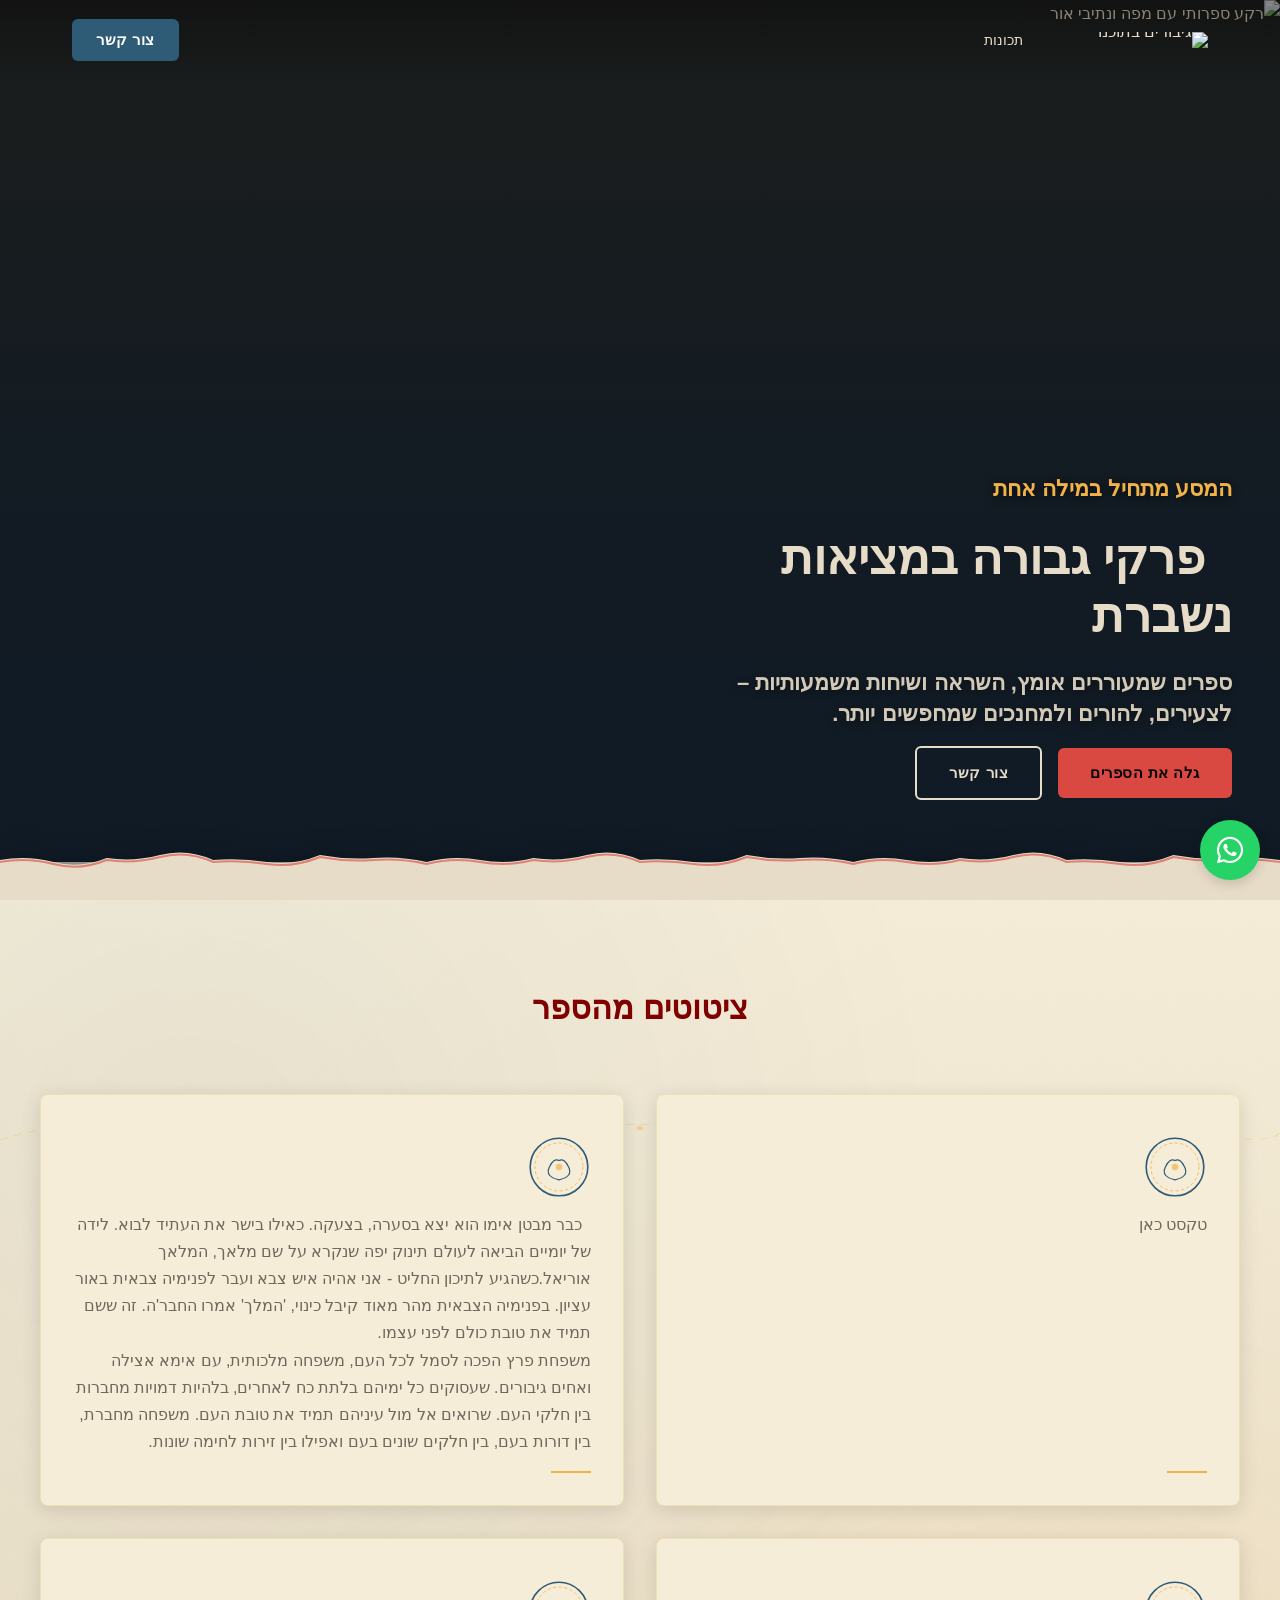
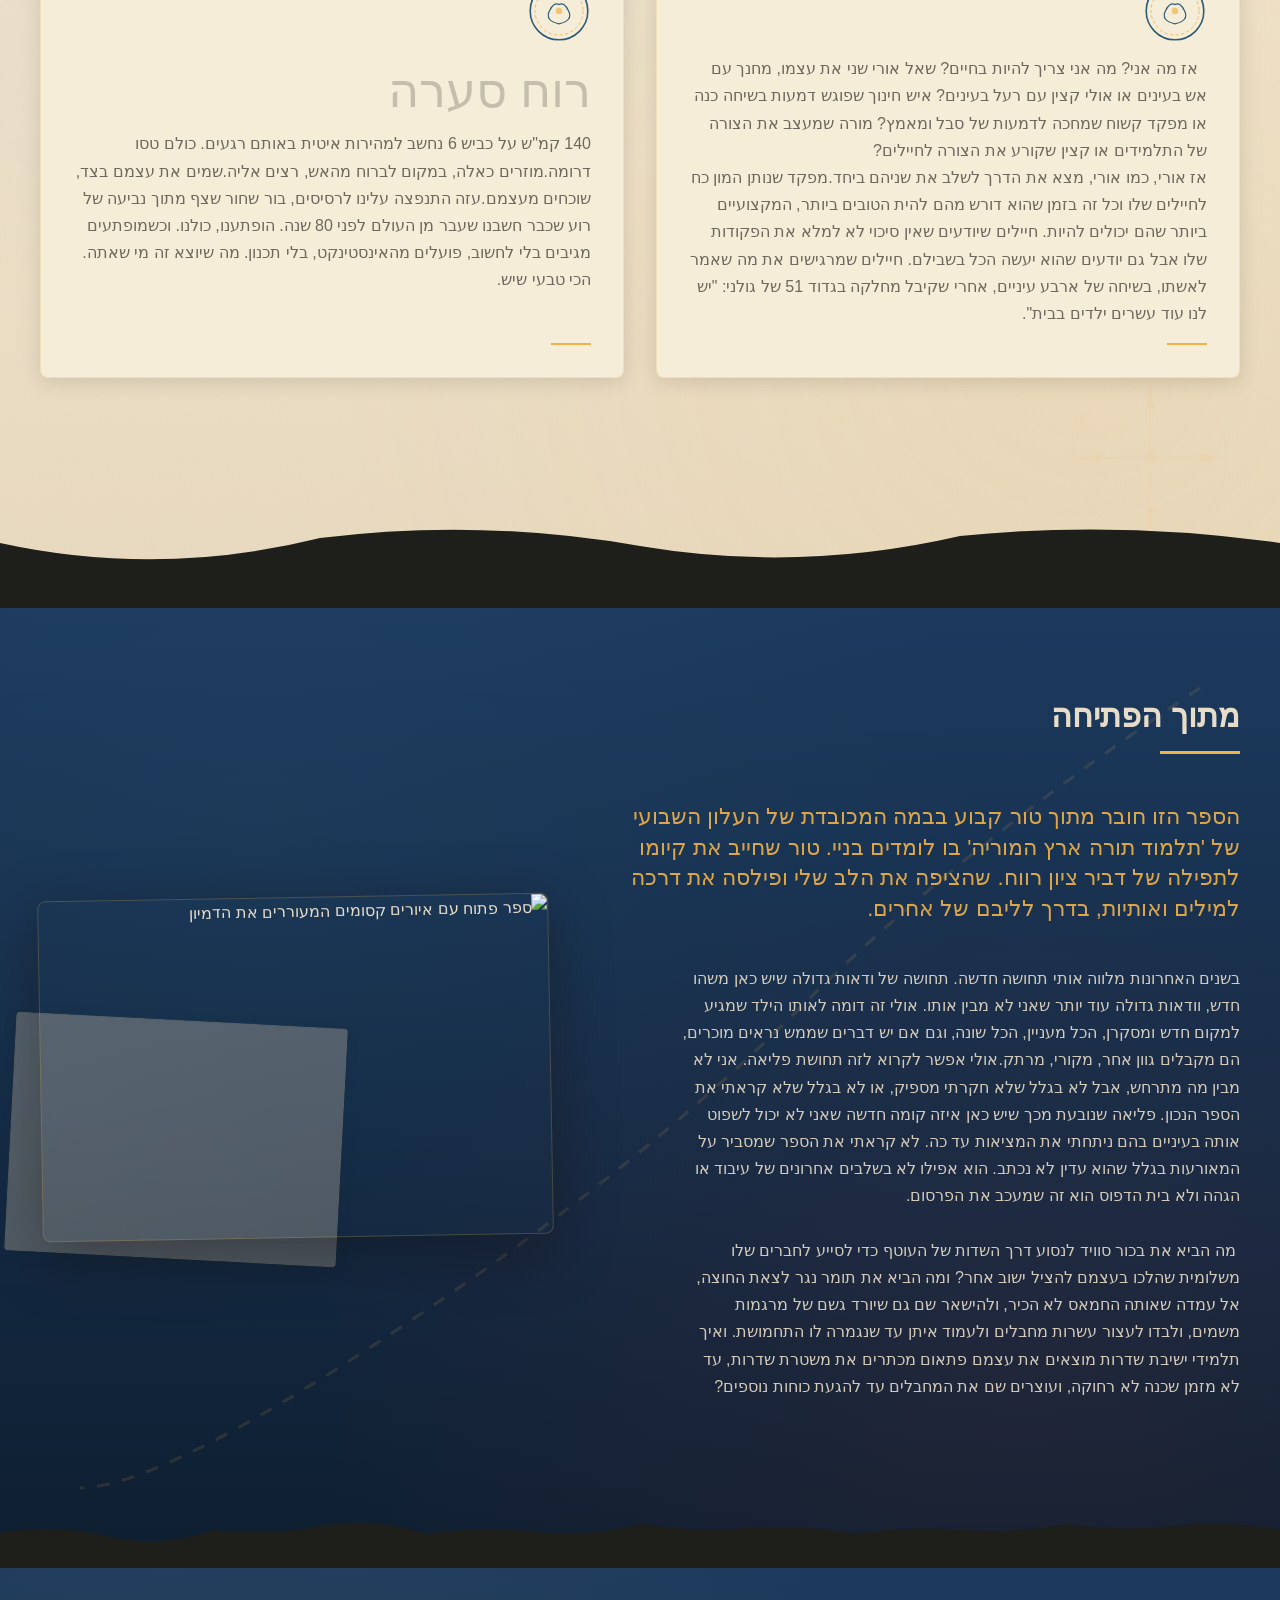
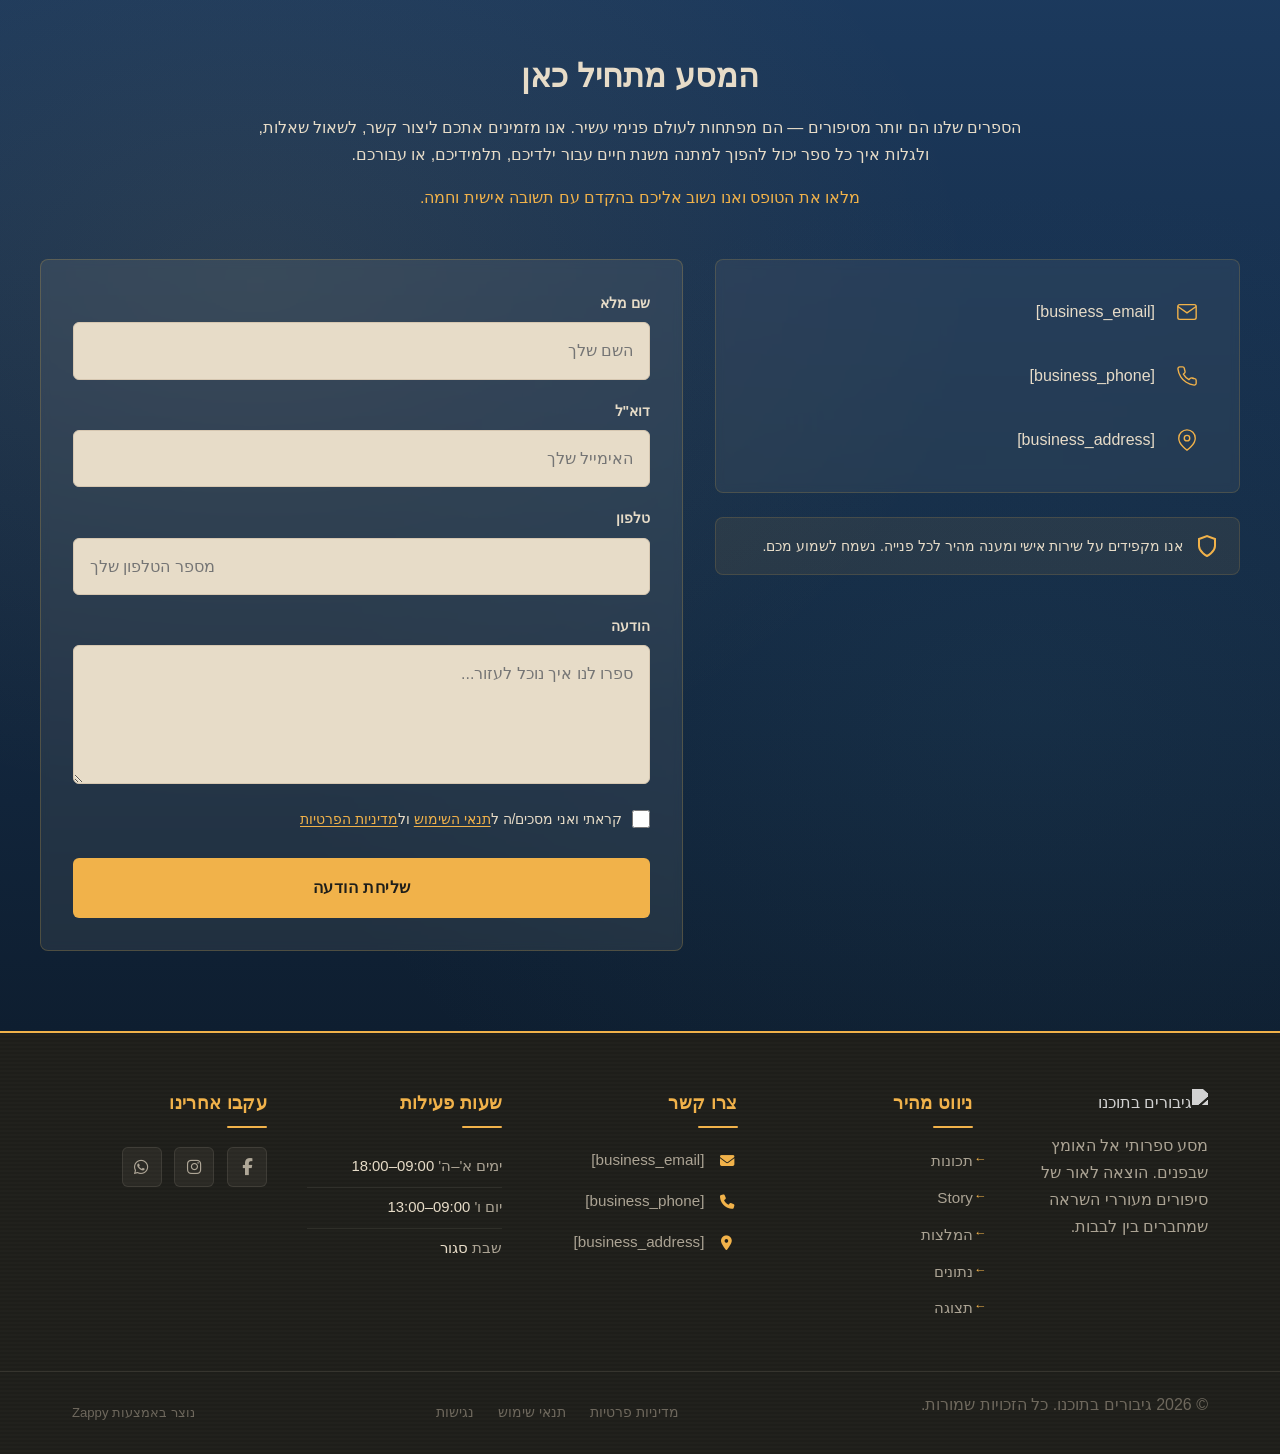
==== index.html @ abe79fe6 "Background sync: Progressive GitHub Sync" ====
<!DOCTYPE html>
<html lang="he" dir="rtl">
<head>
    <meta charset="UTF-8">
    <meta name="viewport" content="width=device-width, initial-scale=1.0">
    <meta name="robots" content="index, follow">
    <title>גלה את גיבורי העל שבתוכך — גיבורים בתוכנו</title>
    <meta name="description" content="ספרים מעוררי השראה שמשנים חיים. הוצאה לאור עצמאית בקינדל שמביאה סיפורי גבורה יומיומית לכל בית. כנסו עכשיו וגלו את הגיבור שבכם במחיר השקה מיוחד.">
    <meta name="keywords" content="kindle direct publishing, kindle book publishing, הוצאה לאור בקינדל, ספרי השראה, גיבורים בתוכנו">
    
    <!-- Favicons -->
    <link rel="icon" type="image/x-icon" href="/assets/favicon.ico">
    <link rel="icon" type="image/png" sizes="16x16" href="/assets/favicon-16x16.png">
    <link rel="icon" type="image/png" sizes="32x32" href="/assets/favicon-32x32.png">
    <link rel="icon" type="image/png" sizes="48x48" href="/assets/favicon-48x48.png">
    <link rel="icon" type="image/png" sizes="192x192" href="/assets/favicon-192x192.png">
    <link rel="icon" type="image/png" sizes="512x512" href="/assets/favicon-512x512.png">
    <link rel="apple-touch-icon" href="/assets/apple-touch-icon.png">
    <!-- Zappy Analytics -->
<script>
(function() {
  'use strict';
  
  // Configuration
  var config = {
    websiteId: 'b66ccec0-6210-4444-8ba0-320ddfac6a34',
    apiUrl: 'https://api.zappy5.com/api/analytics/track',
    sessionDuration: 30 * 60 * 1000, // 30 minutes
    visitorDuration: 30 * 24 * 60 * 60 * 1000, // 30 days
    trackPageViews: true,
    trackClicks: true,
    trackFormSubmissions: true
  };
  
  // Generate or retrieve persistent visitor ID (30 days)
  function getVisitorId() {
    var visitorKey = 'zappy_visitor_' + config.websiteId;
    var visitor = null;
    
    try {
      visitor = localStorage.getItem(visitorKey);
      if (visitor) {
        var visitorData = JSON.parse(visitor);
        var now = Date.now();
        
        // Check if visitor ID is still valid (30 days)
        if (now - visitorData.created < config.visitorDuration) {
          // Update last seen timestamp
          visitorData.lastSeen = now;
          localStorage.setItem(visitorKey, JSON.stringify(visitorData));
          return visitorData.id;
        }
      }
    } catch (e) {
      console.warn('Zappy Analytics: LocalStorage not available');
    }
    
    // Generate new visitor ID
    var newVisitorId = 'zv_' + Date.now() + '_' + Math.random().toString(36).substr(2, 9);
    
    try {
      localStorage.setItem(visitorKey, JSON.stringify({
        id: newVisitorId,
        created: Date.now(),
        lastSeen: Date.now()
      }));
    } catch (e) {
      // Continue without local storage
    }
    
    return newVisitorId;
  }
  
  // Generate or retrieve session ID (30 minutes)
  function getSessionId() {
    var sessionKey = 'zappy_session_' + config.websiteId;
    var session = null;
    
    try {
      session = sessionStorage.getItem(sessionKey);
      if (session) {
        var sessionData = JSON.parse(session);
        var now = Date.now();
        
        // Check if session is still valid
        if (now - sessionData.timestamp < config.sessionDuration) {
          // Update timestamp
          sessionData.timestamp = now;
          sessionStorage.setItem(sessionKey, JSON.stringify(sessionData));
          return sessionData.id;
        }
      }
    } catch (e) {
      console.warn('Zappy Analytics: SessionStorage not available');
    }
    
    // Generate new session ID
    var newSessionId = 'zs_' + Date.now() + '_' + Math.random().toString(36).substr(2, 9);
    
    try {
      sessionStorage.setItem(sessionKey, JSON.stringify({
        id: newSessionId,
        timestamp: Date.now()
      }));
    } catch (e) {
      // Continue without session storage
    }
    
    return newSessionId;
  }
  
  var visitorId = getVisitorId();
  var sessionId = getSessionId();
  
  // Track an event
  function trackEvent(eventType, data) {
    data = data || {};
    
    var eventData = {
      website_id: config.websiteId,
      event_type: eventType,
      page_path: window.location.pathname,
      referrer: document.referrer || 'direct',
      visitor_id: visitorId,
      session_id: sessionId,
      metadata: data
    };
    
    // Use sendBeacon if available (better for page unload events)
    if (navigator.sendBeacon) {
      var blob = new Blob([JSON.stringify(eventData)], { type: 'application/json' });
      navigator.sendBeacon(config.apiUrl, blob);
    } else {
      // Fallback to fetch
      fetch(config.apiUrl, {
        method: 'POST',
        headers: {
          'Content-Type': 'application/json'
        },
        body: JSON.stringify(eventData),
        keepalive: true
      }).catch(function(error) {
        console.warn('Zappy Analytics: Failed to track event', error);
      });
    }
  }
  
  // Track page view
  if (config.trackPageViews) {
    trackEvent('pageview', {
      title: document.title,
      url: window.location.href
    });
  }
  
  // Track clicks on important elements
  if (config.trackClicks) {
    document.addEventListener('click', function(e) {
      var target = e.target;
      
      // Track button clicks (counted as actions)
      if (target.tagName === 'BUTTON' || target.closest('button')) {
        var button = target.tagName === 'BUTTON' ? target : target.closest('button');
        trackEvent('click', {
          element: 'button',
          text: button.textContent.trim().substring(0, 100),
          id: button.id || null,
          class: button.className || null
        });
      }
      
      // Track link clicks (navigation - not counted as actions)
      else if (target.tagName === 'A' || target.closest('a')) {
        var link = target.tagName === 'A' ? target : target.closest('a');
        trackEvent('navigation', {
          element: 'link',
          text: link.textContent.trim().substring(0, 100),
          href: link.href,
          external: link.hostname !== window.location.hostname
        });
      }
    }, true);
  }
  
  // Track form submissions
  if (config.trackFormSubmissions) {
    document.addEventListener('submit', function(e) {
      var form = e.target;
      
      trackEvent('form_submit', {
        form_id: form.id || null,
        form_name: form.name || null,
        form_action: form.action || null,
        form_method: form.method || 'GET'
      });
    }, true);
  }
  
  // Track time on page (send on page unload)
  var pageLoadTime = Date.now();
  
  window.addEventListener('beforeunload', function() {
    var timeOnPage = Math.floor((Date.now() - pageLoadTime) / 1000); // in seconds
    
    trackEvent('page_unload', {
      time_on_page: timeOnPage,
      page_path: window.location.pathname
    });
  });
  
  // Expose tracking function globally for custom events
  window.zappyAnalytics = {
    track: trackEvent,
    getVisitorId: function() { return visitorId; },
    getSessionId: function() { return sessionId; }
  };
  
})();
</script>
<!-- End Zappy Analytics -->
    <meta property="og:title" content="גלה את גיבורי העל שבתוכך — גיבורים בתוכנו">
    <meta property="og:description" content="ספרים מעוררי השראה שמשנים חיים. הוצאה לאור עצמאית בקינדל שמביאה סיפורי גבורה יומיומית לכל בית. כנסו עכשיו וגלו את הגיבור שבכם במחיר השקה מיוחד.">
    <meta name="twitter:card" content="summary_large_image">
    <meta name="twitter:title" content="גלה את גיבורי העל שבתוכך — גיבורים בתוכנו">
    <meta name="twitter:description" content="ספרים מעוררי השראה שמשנים חיים. הוצאה לאור עצמאית בקינדל שמביאה סיפורי גבורה יומיומית לכל בית. כנסו עכשיו וגלו את הגיבור שבכם במחיר השקה מיוחד.">
    <meta property="og:type" content="website">
  <meta property="og:locale" content="he_IL">
  
  
  
  
  
  <link rel="stylesheet" href="https://cdnjs.cloudflare.com/ajax/libs/font-awesome/6.4.0/css/all.min.css">
  <style>
    .skip-link { position: absolute; top: 0; left: 0; transform: translateY(-200%); padding: 12px 18px; background: var(--bg-dark, #1a1a1a); color: var(--text-light, #fff); font-weight: 600; border-radius: 0 0 8px 0; z-index: 10000; }
    .skip-link:focus { transform: none; outline: 2px solid var(--ring, #fff); outline-offset: 2px; }
    :focus-visible { outline: 2px solid var(--ring, currentColor); outline-offset: 3px; }
  </style>


  
    <!-- Favicons -->
    <link rel="icon" type="image/x-icon" href="/assets/favicon.ico">
    <link rel="icon" type="image/png" sizes="16x16" href="/assets/favicon-16x16.png">
    <link rel="icon" type="image/png" sizes="32x32" href="/assets/favicon-32x32.png">
    <link rel="icon" type="image/png" sizes="48x48" href="/assets/favicon-48x48.png">
    <link rel="icon" type="image/png" sizes="192x192" href="/assets/favicon-192x192.png">
    <link rel="icon" type="image/png" sizes="512x512" href="/assets/favicon-512x512.png">
    <link rel="apple-touch-icon" href="/assets/apple-touch-icon.png">
    <!-- Cookie Consent -->
    <link rel="stylesheet" href="https://cdn.jsdelivr.net/npm/vanilla-cookieconsent@3/dist/cookieconsent.css">
    <script src="https://cdn.jsdelivr.net/npm/vanilla-cookieconsent@3/dist/cookieconsent.umd.js"></script>
    <!-- Mickidum Accessibility Toolbar -->
    <script src="https://cdn.jsdelivr.net/gh/mickidum/acc_toolbar/acctoolbar/acctoolbar.min.js"></script>
    <link rel="stylesheet" href="/styles.css">
    <script>window.ZAPPY_WEBSITE_ID = "b66ccec0-6210-4444-8ba0-320ddfac6a34"; window.ZAPPY_API_BASE = "https://api.zappy5.com";</script>

    <style id="zappy-dropdown-submenu-styles">
      /* ========== DESKTOP DROPDOWN SUBMENU STYLES ========== */
      /* Base styles for dropdown submenus - parent must be positioned */
      .nav-menu li:has(.sub-menu), nav li:has(.sub-menu), .navbar li:has(.sub-menu), #navMenu li:has(.sub-menu) { position: relative; }
      /* Submenu base - hidden by default */
      .nav-menu .sub-menu, nav .sub-menu, .navbar .sub-menu, #navMenu .sub-menu { display: block !important; position: absolute !important; top: 100%; left: 0; min-width: 220px; background: white; border-radius: 8px; box-shadow: 0 8px 25px rgba(0,0,0,0.15); padding: 8px 0; opacity: 0; visibility: hidden; transform: translateY(10px); transition: all 0.3s ease; z-index: 1000; list-style: none; pointer-events: none; }
      /* CRITICAL: Desktop hover styles to show dropdown */
      .nav-menu li:hover > .sub-menu, nav li:hover > .sub-menu, .navbar li:hover > .sub-menu, #navMenu li:hover > .sub-menu { opacity: 1 !important; visibility: visible !important; transform: translateY(0) !important; pointer-events: auto !important; }
      /* Submenu item styling */
      .sub-menu li { list-style: none; margin: 0; padding: 0; }
      .sub-menu a { display: block !important; padding: 10px 16px !important; color: var(--text-dark, #333) !important; font-weight: 500; text-decoration: none; white-space: nowrap; transition: background-color 0.2s; }
      .sub-menu .zappy-nav-child > a { padding-left: 28px !important; font-size: 0.9em !important; opacity: 0.85 !important; }
      [dir="rtl"] .sub-menu .zappy-nav-child > a, html[lang="he"] .sub-menu .zappy-nav-child > a, html[lang="ar"] .sub-menu .zappy-nav-child > a { padding-left: 10px !important; padding-right: 28px !important; }
      .sub-menu .zappy-nav-parent > a { font-weight: 600 !important; }
      .sub-menu a:hover { background-color: #f5f5f5; }
      /* RTL (Hebrew/Arabic) dropdown positioning */
      [dir="rtl"] .nav-menu .sub-menu, [dir="rtl"] nav .sub-menu, [dir="rtl"] .navbar .sub-menu, html[lang="he"] .nav-menu .sub-menu, html[lang="he"] nav .sub-menu, html[lang="he"] .navbar .sub-menu, html[lang="ar"] .nav-menu .sub-menu, html[lang="ar"] nav .sub-menu, html[lang="ar"] .navbar .sub-menu { left: auto !important; right: 0 !important; }
      /* Hide empty dropdown menus (exclude catalog sub-menus that use <a> children instead of <li>) */
      .sub-menu:empty, .sub-menu:not(:has(li:not(.zappy-hidden-menu-item))):not(:has(> a)), .sub-menu:not(:has(li)):not(:has(> a)) { display: none !important; opacity: 0 !important; visibility: hidden !important; pointer-events: none !important; }
      /* Desktop: show submenu on Menu Group hover */
      li:has(.menu-group-title):hover > .sub-menu { opacity: 1 !important; visibility: visible !important; transform: translateY(0) !important; pointer-events: auto !important; }
      /* Menu Group title styling */
      .nav-menu > li > .menu-group-title, #navMenu > li > .menu-group-title { display: inline-block; padding: 0.5rem 1rem; cursor: default; user-select: none; }
      
      /* ========== MOBILE SUBMENU STYLES ========== */
      @media (max-width: 768px) {
        .nav-menu .sub-menu, nav .sub-menu, .navbar .sub-menu, #navMenu .sub-menu { position: static !important; transform: none !important; box-shadow: none !important; background: transparent !important; max-height: 0; overflow: hidden; opacity: 0; visibility: hidden; transition: max-height 0.3s ease, opacity 0.3s ease; padding: 0 !important; border-radius: 0 !important; }
        .navbar .sub-menu.mobile-expanded, .nav-menu .sub-menu.mobile-expanded, #navMenu .sub-menu.mobile-expanded { max-height: none !important; overflow-y: visible !important; opacity: 1 !important; visibility: visible !important; padding: 8px 0 8px 16px !important; }
        [dir="rtl"] .sub-menu.mobile-expanded, html[lang="he"] .sub-menu.mobile-expanded { padding: 8px 16px 8px 0 !important; }
        /* Disable hover behavior on mobile */
        .nav-menu li:hover > .sub-menu, nav li:hover > .sub-menu, .navbar li:hover > .sub-menu, #navMenu li:hover > .sub-menu { opacity: 0; visibility: hidden; pointer-events: none; }
        .nav-menu li > .sub-menu.mobile-expanded, nav li > .sub-menu.mobile-expanded, .navbar li > .sub-menu.mobile-expanded, #navMenu li > .sub-menu.mobile-expanded { opacity: 1 !important; visibility: visible !important; pointer-events: auto !important; }
        .nav-menu li:has(.sub-menu), nav li:has(.sub-menu), .navbar li:has(.sub-menu), #navMenu li:has(.sub-menu) { display: flex !important; flex-wrap: wrap !important; align-items: center !important; position: relative !important; min-height: 44px !important; }
        .nav-menu li:has(.sub-menu) > a, nav li:has(.sub-menu) > a, .navbar li:has(.sub-menu) > a, #navMenu li:has(.sub-menu) > a { flex: 1 !important; min-width: 0 !important; }
        .nav-menu li:has(.sub-menu) > .menu-group-title, nav li:has(.sub-menu) > .menu-group-title, .navbar li:has(.sub-menu) > .menu-group-title, #navMenu li:has(.sub-menu) > .menu-group-title { flex: 1 !important; min-width: 0 !important; padding: 0 !important; line-height: inherit !important; }
        .nav-menu li:has(.sub-menu) > .sub-menu, nav li:has(.sub-menu) > .sub-menu, .navbar li:has(.sub-menu) > .sub-menu, #navMenu li:has(.sub-menu) > .sub-menu { flex-basis: 100% !important; width: 100% !important; }
        .nav-menu li:has(.sub-menu) > a [class*="chevron"], .nav-menu li:has(.sub-menu) > a [class*="arrow"], .nav-menu li:has(.sub-menu) > a .fa-chevron-down, .nav-menu li:has(.sub-menu) > a .fa-angle-down, nav li:has(.sub-menu) > a [class*="chevron"], nav li:has(.sub-menu) > a [class*="arrow"], #navMenu li:has(.sub-menu) > a [class*="chevron"], #navMenu li:has(.sub-menu) > a [class*="arrow"] { display: none !important; visibility: hidden !important; }
        .mobile-submenu-toggle { display: flex !important; align-items: center !important; justify-content: center !important; width: 44px !important; height: auto !important; background: transparent !important; border: none !important; cursor: pointer !important; color: var(--text-light) !important; position: static !important; flex-shrink: 0 !important; align-self: stretch !important; z-index: 2 !important; padding: 0 !important; margin: 0 !important; }
        .mobile-submenu-toggle::after { content: '' !important; width: 0 !important; height: 0 !important; border-left: 6px solid transparent !important; border-right: 6px solid transparent !important; border-top: 7px solid currentColor !important; transition: transform 0.3s ease !important; }
        .mobile-submenu-toggle.expanded::after { transform: rotate(180deg) !important; }
        .sub-menu a { padding: 10px 0 !important; display: block !important; color: var(--text-light) !important; white-space: normal !important; }
        .sub-menu .zappy-nav-child > a { padding-left: 28px !important; font-size: 0.9em !important; opacity: 0.85 !important; }
        [dir="rtl"] .sub-menu .zappy-nav-child > a, html[lang="he"] .sub-menu .zappy-nav-child > a, html[lang="ar"] .sub-menu .zappy-nav-child > a { padding-left: 0 !important; padding-right: 28px !important; }
        .sub-menu .zappy-nav-parent > a { font-weight: 600 !important; }
        .nav-menu.active, #navMenu.active { max-width: 100vw !important; overflow-x: hidden !important; box-sizing: border-box !important; }
        .navbar .sub-menu li a, nav.navbar .sub-menu li a, .zappy-products-dropdown .sub-menu a { color: var(--text-light) !important; }
      }
      @media (min-width: 769px) { .mobile-submenu-toggle { display: none !important; } }
    </style>

    <style id="zappy-widget-visibility">
      html[dir="rtl"] .whatsapp-float { right: 20px !important; left: auto !important; }
      html[dir="ltr"] .whatsapp-float, html:not([dir]) .whatsapp-float { left: 20px !important; right: auto !important; }
      html[dir="rtl"] #mic-access-tool-general-button, html[dir="rtl"] .mic-access-tool-general-button,
      html[dir="rtl"] #mic-init-access-tool .mic-access-tool-general-button,
      html[dir="rtl"] #mic-init-access-tool #mic-access-tool-general-button,
      html[dir="rtl"] ._access-icon { left: 20px !important; right: auto !important; }
      html[dir="ltr"] #mic-access-tool-general-button, html[dir="ltr"] .mic-access-tool-general-button,
      html[dir="ltr"] #mic-init-access-tool .mic-access-tool-general-button,
      html[dir="ltr"] #mic-init-access-tool #mic-access-tool-general-button,
      html[dir="ltr"] ._access-icon,
      html:not([dir]) #mic-access-tool-general-button, html:not([dir]) .mic-access-tool-general-button,
      html:not([dir]) #mic-init-access-tool .mic-access-tool-general-button,
      html:not([dir]) #mic-init-access-tool #mic-access-tool-general-button,
      html:not([dir]) ._access-icon { right: 20px !important; left: auto !important; }
      @media (max-width: 768px) { .whatsapp-float { display: flex !important; } }
      @media (min-width: 769px) { .whatsapp-float { display: flex !important; } }
      @media (max-width: 768px) {
        #mic-access-tool-general-button, .mic-access-tool-general-button,
        #mic-init-access-tool .mic-access-tool-general-button, #mic-init-access-tool #mic-access-tool-general-button,
        ._access-icon { display: flex !important; visibility: visible !important; opacity: 1 !important; pointer-events: auto !important; }
        #mic-access-tool-box.opened-mic-access-tool, .mic-access-tool-box.opened-mic-access-tool,
        #mic-init-access-tool #mic-access-tool-box.opened-mic-access-tool {
          visibility: visible !important; opacity: 1 !important; pointer-events: auto !important;
        }
      }
      @media (min-width: 769px) {
        #mic-access-tool-general-button, .mic-access-tool-general-button,
        #mic-init-access-tool .mic-access-tool-general-button, #mic-init-access-tool #mic-access-tool-general-button,
        ._access-icon { display: flex !important; visibility: visible !important; opacity: 1 !important; pointer-events: auto !important; }
        #mic-access-tool-box.opened-mic-access-tool, .mic-access-tool-box.opened-mic-access-tool,
        #mic-init-access-tool #mic-access-tool-box.opened-mic-access-tool {
          visibility: visible !important; opacity: 1 !important; pointer-events: auto !important;
        }
      }
    </style>
</head>
<body>
<a class="skip-link" href="#main">דלג לתוכן הראשי</a>
  <nav class="navbar" dir="rtl">
  <button class="mobile-toggle" id="mobileToggle" aria-label="Menu">
    <svg class="hamburger-icon" width="24" height="24" viewBox="0 0 24 24" fill="none">
      <path d="M3 12h18M3 6h18M3 18h18" stroke="currentColor" stroke-width="2" stroke-linecap="round"></path>
    </svg>
    <svg class="close-icon" width="24" height="24" viewBox="0 0 24 24" fill="none" style="display: none;">
      <path d="M18 6L6 18M6 6l12 12" stroke="currentColor" stroke-width="2" stroke-linecap="round"></path>
    </svg>
  </button>
  
  <button class="phone-header-btn" data-phone="[business_phone]" aria-label="Call">
    <svg width="20" height="20" viewBox="0 0 24 24" fill="currentColor">
      <path d="M22 16.92v3a2 2 0 0 1-2.18 2 19.79 19.79 0 0 1-8.63-3.07 19.5 19.5 0 0 1-6-6 19.79 19.79 0 0 1-3.07-8.67A2 2 0 0 1 4.11 2h3a2 2 0 0 1 2 1.72 12.84 12.84 0 0 0 .7 2.81 2 2 0 0 1-.45 2.11L8.09 9.91a16 16 0 0 0 6 6l1.27-1.27a2 2 0 0 1 2.11-.45 12.84 12.84 0 0 0 2.81.7A2 2 0 0 1 22 16.92z"></path>
    </svg>
  </button>

  <div class="nav-container">
    <div class="nav-right-group"><div class="nav-brand">
      <a href="/" class="logo-link"><img class="logo" src="/assets/site-----image-1.webp" alt="גיבורים בתוכנו"></a>
    </div><ul class="nav-menu" id="navMenu"><li><a href="#features">תכונות</a></li></ul></div>
    
    
    
    <div class="nav-cta-container">
      <a href="#contact" class="nav-cta-btn">צור קשר</a>
    </div>
  </div>
</nav>
<script>

// Navbar Mobile Menu Toggle and Contrast Fix
(function() {
  // Use 'load' event instead of 'DOMContentLoaded' to ensure we run AFTER all other scripts
  window.addEventListener('load', function() {
    
    // FIX MOBILE BUTTON CONTRAST
    // Detect navbar background color and apply contrasting color to mobile buttons
    const navbar = document.querySelector('.navbar, nav, header');
    if (!navbar) {
      console.log('[Navbar] Navbar element not found');
      return;
    }
    
    // DECLARE VARIABLES EARLY to avoid Temporal Dead Zone errors
    // These are used in multiple places below
    let mobileToggle = document.getElementById('mobileToggle') ||
                       document.querySelector('.mobile-toggle') ||
                       document.querySelector('.hamburger') ||
                       document.querySelector('.hamburger-menu') ||
                       document.querySelector('.menu-toggle') ||
                       document.querySelector('.burger-menu') ||
                       document.querySelector('[aria-label="Menu"]') ||
                       document.querySelector('[aria-label="תפריט"]');
    
    const phoneBtn = document.querySelector('.phone-header-btn');
    
    const computedStyle = window.getComputedStyle(navbar);
    let bgColor = computedStyle.backgroundColor;
    
    console.log('[Navbar] Initial navbar background:', bgColor);
    
    // Check if background is transparent or rgba with 0 alpha
    const isTransparent = bgColor === 'transparent' || 
                         bgColor === 'rgba(0, 0, 0, 0)' ||
                         (bgColor.startsWith('rgba') && bgColor.includes(', 0)'));
    
    if (isTransparent) {
      // Check for background-image or gradient
      const bgImage = computedStyle.backgroundImage;
      if (bgImage && bgImage !== 'none') {
        console.log('[Navbar] Navbar has background image/gradient, using dark text');
        bgColor = 'rgb(240, 240, 240)'; // Assume light background
      } else {
        // Transparent navbar - check body background
        const bodyBg = window.getComputedStyle(document.body).backgroundColor;
        console.log('[Navbar] Navbar transparent, using body background:', bodyBg);
        bgColor = bodyBg;
      }
    }
    
    // Calculate luminance to determine if background is light or dark
    const rgb = bgColor.match(/\d+/g);
    if (rgb && rgb.length >= 3) {
      const r = parseInt(rgb[0]);
      const g = parseInt(rgb[1]);
      const b = parseInt(rgb[2]);
      const luminance = (0.299 * r + 0.587 * g + 0.114 * b) / 255;
      
      // Mobile button colors are set by Claude's AI-generated CSS (same as .nav-menu a)
      // No dynamic color overrides needed - colors come from the generated navbar CSS
      console.log('[Navbar] Mobile button colors preserved from Claude CSS (luminance:', luminance.toFixed(2) + ')');
      
      // FIX ICON SIZES - Ensure SVGs are properly sized and visible
      // INJECT CRITICAL CSS TO OVERRIDE ANY CONFLICTING RULES
      const criticalCSS = document.createElement('style');
      criticalCSS.id = 'zappy-mobile-nav-fix';
      const htmlLang = document.documentElement.lang || 'en';
      const htmlDir = document.documentElement.dir || 'ltr';
      // Check both dir attribute AND lang for RTL detection
      // dir="rtl" is the most reliable indicator
      const isRTL = htmlDir === 'rtl' || htmlLang === 'he' || htmlLang === 'ar';
      
      criticalCSS.textContent = `
        /* Hide mobile buttons on desktop, show only on mobile */
        @media (min-width: 769px) {
          .mobile-toggle,
          .phone-header-btn {
            display: none !important;
          }
        }
        
        /* Show and position mobile buttons correctly on mobile */
        @media (max-width: 768px) {
          .navbar,
          nav.navbar {
            min-height: 70px !important;
          }

          .mobile-toggle,
          .phone-header-btn {
            position: absolute !important;
            top: 0 !important;
            bottom: 0 !important;
            margin-top: auto !important;
            margin-bottom: auto !important;
            transform: none !important;
            z-index: 1001 !important;
            display: flex !important;
            align-items: center !important;
            justify-content: center !important;
            width: 36px !important;
            height: 36px !important;
            border-radius: 50% !important;
            border: none !important;
            cursor: pointer !important;
            padding: 6px !important;
            background: none !important;
            color: var(--nav-text, var(--text-light)) !important;
            touch-action: manipulation !important;
            -webkit-tap-highlight-color: transparent !important;
          }

          html[data-zappy-site-type="ecommerce"] .phone-header-btn,
          body[data-zappy-site-type="ecommerce"] .phone-header-btn,
          html[data-zappy-site-type="ecommerce"] header .phone-header-btn,
          html[data-zappy-site-type="ecommerce"] nav .phone-header-btn {
            display: none !important;
            visibility: hidden !important;
            width: 0 !important;
            height: 0 !important;
            min-width: 0 !important;
            overflow: hidden !important;
          }
          
          /* LTR positioning (default): hamburger LEFT, phone RIGHT */
          html:not([dir="rtl"]):not([lang="he"]):not([lang="ar"]) .mobile-toggle,
          html[dir="ltr"] .mobile-toggle {
            left: 12px !important;
            right: auto !important;
          }
          html:not([dir="rtl"]):not([lang="he"]):not([lang="ar"]) .phone-header-btn,
          html[dir="ltr"] .phone-header-btn {
            right: 12px !important;
            left: auto !important;
          }
          
          /* RTL positioning: hamburger RIGHT, phone LEFT */
          html[dir="rtl"] .mobile-toggle,
          html[lang="he"] .mobile-toggle,
          html[lang="ar"] .mobile-toggle {
            right: 12px !important;
            left: auto !important;
          }
          html[dir="rtl"] .phone-header-btn,
          html[lang="he"] .phone-header-btn,
          html[lang="ar"] .phone-header-btn {
            left: 12px !important;
            right: auto !important;
          }
          
          /* CRITICAL: Ensure nav-container has min-height on mobile */
          /* All children are positioned absolutely/fixed on mobile, so height:auto collapses to 0 */
          .nav-container {
            min-height: 70px !important;
            position: relative !important;
          }
          
          /* Ensure SVG icons are properly sized and inherit color */
          .mobile-toggle svg,
          .phone-header-btn svg {
            width: 24px !important;
            height: 24px !important;
            /* Don't force display - let JavaScript control hamburger/close toggle */
          }
          
          /* Reset nav-cta-container on mobile - remove desktop box-shadow/padding */
          /* that creates a visible ghost box when CTA button is hidden */
          .nav-cta-container {
            box-shadow: none !important;
            padding: 0 !important;
          }
          
          /* Hide nav-cta-container entirely on mobile when there's no lang-switcher */
          /* (only the CTA button is inside, and it's hidden on mobile) */
          .nav-cta-container:not(:has(.lang-switcher)) {
            display: none !important;
          }
          
          /* CRITICAL: Prevent hero image fade gradient from bleeding over headline text */
          /* The .image-fade-gradient has bottom: -30px (extends below parent) */
          /* On mobile stacked layout, this overlaps the h1 text below the image */
          .hero-image-column {
            overflow: hidden !important;
          }
          .image-fade-gradient {
            bottom: 0 !important;
          }
          
          /* Hide desktop language switcher on mobile - hamburger menu handles it */
          /* High specificity to override stored CSS */
          .lang-switcher,
          .nav-cta-container .lang-switcher,
          .nav-container .lang-switcher,
          .navbar .lang-switcher,
          .navbar .nav-cta-container .lang-switcher {
            display: none !important;
          }
        }
      `;
      
      // Remove existing fix if present and inject new one
      const existing = document.getElementById('zappy-mobile-nav-fix');
      if (existing) existing.remove();
      document.head.appendChild(criticalCSS);
      
      console.log('[Navbar] Critical CSS injected for mobile nav positioning');
      
      // ONLY apply inline positioning styles on mobile viewport
      // On desktop, the CSS handles hiding these buttons with display: none
      // Inline styles were breaking desktop layout by overriding CSS
      const isMobileViewport = window.innerWidth <= 768;
      
      if (mobileToggle) {
        // Icon sizing applies to all viewports for consistency
        const hamburgerIcon = mobileToggle.querySelector('.hamburger-icon');
        const closeIcon = mobileToggle.querySelector('.close-icon');
        
        if (hamburgerIcon) {
          hamburgerIcon.style.setProperty('width', '24px', 'important');
          hamburgerIcon.style.setProperty('height', '24px', 'important');
          hamburgerIcon.style.setProperty('display', 'block', 'important'); // Show hamburger by default
        }
        if (closeIcon) {
          closeIcon.style.setProperty('width', '24px', 'important');
          closeIcon.style.setProperty('height', '24px', 'important');
          closeIcon.style.setProperty('display', 'none', 'important'); // Hide close icon by default
        }
        
        // ONLY set positioning inline styles on mobile
        if (isMobileViewport) {
          mobileToggle.style.setProperty('position', 'absolute', 'important');
          mobileToggle.style.setProperty('top', '0', 'important');
          mobileToggle.style.setProperty('bottom', '0', 'important');
          mobileToggle.style.setProperty('margin-top', 'auto', 'important');
          mobileToggle.style.setProperty('margin-bottom', 'auto', 'important');
          mobileToggle.style.setProperty('transform', 'none', 'important');
          mobileToggle.style.setProperty('z-index', '1001', 'important');
          
          // Clear any inline left/right so CSS can take over based on html[dir]
          mobileToggle.style.removeProperty('left');
          mobileToggle.style.removeProperty('right');
          
          console.log('[Navbar] Mobile toggle positioning applied (mobile viewport)');
        } else {
          // On desktop, clear any positioning styles to let CSS handle it
          mobileToggle.style.removeProperty('position');
          mobileToggle.style.removeProperty('top');
          mobileToggle.style.removeProperty('transform');
          mobileToggle.style.removeProperty('z-index');
          mobileToggle.style.removeProperty('left');
          mobileToggle.style.removeProperty('right');
          console.log('[Navbar] Desktop viewport - cleared mobile toggle inline positioning');
        }
      }
      
      if (phoneBtn) {
        // Icon sizing applies to all viewports
        const phoneIcon = phoneBtn.querySelector('svg');
        if (phoneIcon) {
          phoneIcon.style.width = '24px';
          phoneIcon.style.height = '24px';
          phoneIcon.setAttribute('width', '24');
          phoneIcon.setAttribute('height', '24');
        }
        
        // ONLY set positioning inline styles on mobile
        if (isMobileViewport) {
          phoneBtn.style.setProperty('position', 'absolute', 'important');
          phoneBtn.style.setProperty('top', '0', 'important');
          phoneBtn.style.setProperty('bottom', '0', 'important');
          phoneBtn.style.setProperty('margin-top', 'auto', 'important');
          phoneBtn.style.setProperty('margin-bottom', 'auto', 'important');
          phoneBtn.style.setProperty('transform', 'none', 'important');
          phoneBtn.style.setProperty('z-index', '1001', 'important');
          
          // Clear any inline left/right so CSS can take over based on html[dir]
          phoneBtn.style.removeProperty('left');
          phoneBtn.style.removeProperty('right');
          
          console.log('[Navbar] Phone button positioning applied (mobile viewport)');
        } else {
          // On desktop, clear any positioning styles to let CSS handle it
          phoneBtn.style.removeProperty('position');
          phoneBtn.style.removeProperty('top');
          phoneBtn.style.removeProperty('transform');
          phoneBtn.style.removeProperty('z-index');
          phoneBtn.style.removeProperty('left');
          phoneBtn.style.removeProperty('right');
          console.log('[Navbar] Desktop viewport - cleared phone button inline positioning');
        }
      }
    } else {
      console.log('[Navbar] Could not parse background color:', bgColor);
    }
    
    // MOBILE MENU TOGGLE
    // Re-query in case DOM changed (mobileToggle already declared at top of function)
    mobileToggle = document.getElementById('mobileToggle') ||
                   document.querySelector('.mobile-toggle') ||
                   document.querySelector('.hamburger') ||
                   document.querySelector('.hamburger-menu') ||
                   document.querySelector('.menu-toggle') ||
                   document.querySelector('.burger-menu') ||
                   document.querySelector('[aria-label="Menu"]') ||
                   document.querySelector('[aria-label="תפריט"]');
    
    // EXPANDED SEARCH: Find nav menu by ID or class
    const navMenu = document.getElementById('navMenu') ||
                  document.querySelector('.nav-menu') ||
                  document.querySelector('.nav-links') ||
                  document.querySelector('nav ul:not(.submenu)');
    
    if (!mobileToggle || !navMenu) {
      console.log('[Navbar] Mobile toggle or menu not found:', { toggle: !!mobileToggle, menu: !!navMenu });
      return;
    }
    
    // Ensure navMenu has ID for CSS targeting
    if (!navMenu.id) {
      navMenu.id = 'navMenu';
    }
    
    console.log('[Navbar] Initializing mobile menu...');
    
    // Remove any existing event listeners by cloning the button
    const newToggle = mobileToggle.cloneNode(true);
    mobileToggle.parentNode.replaceChild(newToggle, mobileToggle);
    
    // Toggle menu handler (shared by click and touchend)
    function handleToggle(e) {
      e.preventDefault();
      e.stopPropagation();
      
      const hamburgerIcon = newToggle.querySelector('.hamburger-icon');
      const closeIcon = newToggle.querySelector('.close-icon');
      const isActive = navMenu.classList.contains('active');
      
      if (isActive) {
        // Close menu
        navMenu.classList.remove('active');
        if (hamburgerIcon) hamburgerIcon.style.setProperty('display', 'block', 'important');
        if (closeIcon) closeIcon.style.setProperty('display', 'none', 'important');
        document.body.style.overflow = '';
        console.log('[Navbar] Menu closed');
      } else {
        // Open menu
        navMenu.classList.add('active');
        if (hamburgerIcon) hamburgerIcon.style.setProperty('display', 'none', 'important');
        if (closeIcon) closeIcon.style.setProperty('display', 'block', 'important');
        document.body.style.overflow = 'hidden';
        console.log('[Navbar] Menu opened');
      }
    }
    
    // Use click for desktop/emulation and touchend as iOS Safari fallback.
    // Prevent double-fire with a timestamp guard.
    var lastToggleTime = 0;
    function guardedToggle(e) {
      var now = Date.now();
      if (now - lastToggleTime < 300) return;
      lastToggleTime = now;
      handleToggle(e);
    }
    
    newToggle.addEventListener('click', guardedToggle);
    newToggle.addEventListener('touchend', guardedToggle);
    
    // Close menu when clicking nav links (but NOT dropdown toggles)
    const navLinks = navMenu.querySelectorAll('a');
    navLinks.forEach(function(link) {
      link.addEventListener('click', function() {
        // Don't close if it's a dropdown child (unless it's a real navigation link)
        if (this.getAttribute('href') === '#') return;
        
        const hamburgerIcon = newToggle.querySelector('.hamburger-icon');
        const closeIcon = newToggle.querySelector('.close-icon');
        
        navMenu.classList.remove('active');
        if (hamburgerIcon) hamburgerIcon.style.setProperty('display', 'block', 'important');
        if (closeIcon) closeIcon.style.setProperty('display', 'none', 'important');
        document.body.style.overflow = '';
        console.log('[Navbar] Menu closed (link clicked)');
      });
    });
    
    // DROPDOWN MENU TOGGLE (for mobile and touch devices)
    var dropdownToggles = navMenu.querySelectorAll('.dropdown-toggle');
    dropdownToggles.forEach(function(toggle) {
      toggle.addEventListener('click', function(e) {
        e.preventDefault();
        e.stopPropagation();
        var parent = this.closest('.nav-dropdown');
        if (!parent) return;
        
        // Close other open dropdowns at the same level
        var siblings = parent.parentNode.querySelectorAll('.nav-dropdown.open');
        siblings.forEach(function(sib) {
          if (sib !== parent) sib.classList.remove('open');
        });
        
        parent.classList.toggle('open');
        console.log('[Navbar] Dropdown toggled:', parent.classList.contains('open') ? 'open' : 'closed');
      });
    });
    
    // Close dropdowns when clicking outside
    document.addEventListener('click', function(e) {
      if (!e.target.closest('.nav-dropdown')) {
        var openDropdowns = document.querySelectorAll('.nav-dropdown.open');
        openDropdowns.forEach(function(dd) { dd.classList.remove('open'); });
      }
    });
    
    console.log('[Navbar] Dropdown handlers initialized for ' + dropdownToggles.length + ' dropdowns');
    
    // Phone button functionality (phoneBtn already declared at top of function)
    if (phoneBtn) {
      phoneBtn.addEventListener('click', function() {
        // Get phone number from placeholder in page or use default
        const phoneLinks = document.querySelectorAll('a[href^="tel:"]');
        const phoneNumber = phoneLinks.length > 0 
          ? phoneLinks[0].getAttribute('href').replace('tel:', '')
          : '[business_phone]';
        
        window.location.href = 'tel:' + phoneNumber;
        console.log('[Navbar] Phone button clicked');
      });
    }
    
    console.log('[Navbar] Mobile menu initialized successfully');
    
    // WhatsApp button visibility is now controlled via CSS (siteSettings).
    // No JS-based desktop hiding — the button is visible on both mobile and desktop by default.
  });
})();

</script>
  
  <main id="main">
    <section data-band-index="0" id="hero" class="index-hero-section" data-layout-spec="בית-hero" data-hero-type="fullscreen-scrim">
  <!-- Background image layer -->
  <div class="hero-bg-layer" aria-hidden="true">
    <img loading="eager" fetchpriority="high" data-hero-bg="true" data-placeholder="index-hero-image-1" data-context="An evocative reading-world scene: an open book on textured paper surfaces blending into a hand-drawn map-like landscape, with warm light and subtle route markings, dark cinematic overlay, parchment texture, and faint constellation-route marks embedded into the background image itself." width="1200" height="600" src="/assets/site-index-hero-image-1.webp" alt="רקע ספרותי עם מפה ונתיבי אור" class="hero-bg-img" data-hero-background="true" data-element-type="image" data-element-id="img-1781015473075-3slcj1a6w">
  </div>

  <!-- Scrim overlay for text legibility -->
  <div class="hero-scrim" aria-hidden="true"></div>

  <!-- Content overlay group -->
  <div class="hero-content">
    <h3 class="hero-cue" >המסע מתחיל במילה אחת</h3>
    <h1 class="hero-title" >&nbsp; פרקי גבורה במציאות נשברת&nbsp;&nbsp;</h1>
    <h3 class="hero-subtitle" >ספרים שמעוררים אומץ, השראה ושיחות משמעותיות – לצעירים, להורים ולמחנכים שמחפשים יותר.</h3>
    <div class="hero-cta-group">
      <a href="#books" class="btn btn-primary" style="color: rgb(0, 0, 0) !important; outline: none;" data-element-type="button" data-element-id="btn-1781015473066-f8ieb8i0w" data-native-element="true">גלה את הספרים</a>
      <a href="#contact" class="btn btn-secondary" data-element-type="button" data-element-id="btn-1781015473066-ebumq81hi" data-native-element="true">צור קשר</a>
    </div>
  </div>

  <!-- Bottom divider: torn-paper edge -->
  <div class="hero-divider-wrapper">
    <svg data-no-icon-edit="true" aria-hidden="true" viewBox="0 0 1200 80" preserveAspectRatio="none" xmlns="http://www.w3.org/2000/svg">
      <path d="M0,80 L0,40 Q25,35 50,42 T100,38 Q125,42 150,35 T200,40 Q225,38 250,42 T300,35 Q325,40 350,38 T400,42 Q425,35 450,40 T500,38 Q525,42 550,35 T600,40 Q625,38 650,42 T700,35 Q725,40 750,38 T800,42 Q825,35 850,40 T900,38 Q925,42 950,35 T1000,40 Q1025,38 1050,42 T1100,35 Q1125,40 1150,38 T1200,40 L1200,80 Z" fill="var(--bg-light)"></path>
      <!-- Atlas-red contour line -->
      <path d="M0,42 Q25,37 50,44 T100,40 Q125,44 150,37 T200,42 Q225,40 250,44 T300,37 Q325,42 350,40 T400,44 Q425,37 450,42 T500,40 Q525,44 550,37 T600,42 Q625,40 650,44 T700,37 Q725,42 750,40 T800,44 Q825,37 850,42 T900,40 Q925,44 950,37 T1000,42 Q1025,40 1050,44 T1100,37 Q1125,42 1150,40 T1200,42" fill="var(--bg-light)" stroke="var(--secondary)" stroke-width="2" opacity="0.6"></path>
    </svg>
  </div>
</section>

<section data-band-index="1" id="features" class="index-features-section" data-layout-spec="בית-features" style="min-height: 1308.14px !important;">
  <div class="section-parchment-overlay" aria-hidden="true"></div>
  
  <!-- Compass Rose Watermark Decoration -->
  <div class="compass-watermark" aria-hidden="true" data-no-icon-edit="true">
    <svg viewBox="0 0 200 200" xmlns="http://www.w3.org/2000/svg">
      <circle cx="100" cy="100" r="85" fill="none" stroke="var(--accent)" stroke-width="1.5" opacity="0.4"></circle>
      <circle cx="100" cy="100" r="70" fill="none" stroke="var(--accent)" stroke-width="0.75" opacity="0.3"></circle>
      <circle cx="100" cy="100" r="55" fill="none" stroke="var(--accent)" stroke-width="0.5" opacity="0.2"></circle>
      <line x1="100" y1="15" x2="100" y2="185" stroke="var(--accent)" stroke-width="1.5" opacity="0.5"></line>
      <line x1="15" y1="100" x2="185" y2="100" stroke="var(--accent)" stroke-width="1.5" opacity="0.5"></line>
      <line x1="40" y1="40" x2="160" y2="160" stroke="var(--accent)" stroke-width="0.75" opacity="0.25"></line>
      <line x1="160" y1="40" x2="40" y2="160" stroke="var(--accent)" stroke-width="0.75" opacity="0.25"></line>
      <polygon points="100,20 95,45 105,45" fill="var(--accent)" opacity="0.6"></polygon>
      <polygon points="100,180 95,155 105,155" fill="var(--accent)" opacity="0.6"></polygon>
      <polygon points="20,100 45,95 45,105" fill="var(--accent)" opacity="0.6"></polygon>
      <polygon points="180,100 155,95 155,105" fill="var(--accent)" opacity="0.6"></polygon>
      <circle cx="100" cy="100" r="6" fill="var(--accent)" opacity="0.5"></circle>
    </svg>
  </div>

  <!-- Map Path Line Decoration -->
  <div class="map-path-line" aria-hidden="true" data-no-icon-edit="true">
    <svg viewBox="0 0 1200 120" preserveAspectRatio="none" xmlns="http://www.w3.org/2000/svg">
      <path d="M0,60 Q80,20 160,55 T320,45 Q400,70 480,50 T640,40 Q720,65 800,45 T960,55 Q1040,30 1120,50 T1200,45" fill="none" stroke="var(--accent)" stroke-width="1.5" stroke-dasharray="8 6" opacity="0.35"></path>
      <circle cx="200" cy="52" r="3" fill="var(--accent)" opacity="0.5"></circle>
      <circle cx="600" cy="42" r="3" fill="var(--accent)" opacity="0.5"></circle>
      <circle cx="1000" cy="50" r="3" fill="var(--accent)" opacity="0.5"></circle>
    </svg>
  </div>

  <div class="index-features-container">
    <!-- Intro Block -->
    <div class="features-intro">
      
      <h2 class="features-heading" ><span style="color: #1e1e1a !important"><span style="color: #e6e68a !important"><span style="color: #b3b336 !important"><span style="color: #800000 !important">ציטוטים מהספר<br></span></span></span></span></h2>
      
    </div>

    <!-- Three-Card Grid -->
    <div class="features-grid zappy-preserve-css-grid" id="zappy-auto-grid-1781015473193-if6jhy" data-zappy-auto-grid="true" data-original-item-width="379" data-original-gap="32px" style="display: grid; --zappy-grid-cols: repeat(2, minmax(0, 1fr)); align-items: stretch !important; grid-template-columns: repeat(2, minmax(0, 1fr));" data-zappy-explicit-columns="true" data-zappy-grid-centered="true">
      <!-- Card 1 -->
      <article class="feature-card" style="background-color: rgb(245, 237, 216) !important; padding: 40px 32px 32px !important; box-sizing: border-box; grid-area: auto !important;" data-grid-item-index="0">
        <div class="card-seal" aria-hidden="true" data-element-type="icon" data-icon-type="svg" data-element-id="icon-1781015857064-k9m8y83ha-add-1781016003182-1lsq93-add-1781016116188-2uym4k-add-1781016124533-3d15qu">
          <svg viewBox="0 0 80 80" xmlns="http://www.w3.org/2000/svg">
            <circle cx="40" cy="40" r="36" fill="none" stroke="var(--primary)" stroke-width="2"></circle>
            <circle cx="40" cy="40" r="30" fill="none" stroke="var(--accent)" stroke-width="1" stroke-dasharray="4 3"></circle>
            <path d="M28,40 Q34,28 40,32 Q46,28 52,40 Q58,52 40,56 Q22,52 28,40Z" fill="none" stroke="var(--primary)" stroke-width="1.5"></path>
            <circle cx="40" cy="40" r="4" fill="var(--accent)" opacity="0.7"></circle>
          </svg>
        </div>
        <div class="card-number" ></div>
        
        <p class="card-text" >טקסט כאן</p>
        <div class="card-accent-line"></div>
      </article><article class="feature-card" style="background-color: rgb(245, 237, 216) !important; padding: 40px 32px 32px !important; box-sizing: border-box; grid-area: auto !important;" data-grid-item-index="1">
        <div class="card-seal" aria-hidden="true" data-element-type="icon" data-icon-type="svg" data-element-id="icon-1781015857064-k9m8y83ha-add-1781016003182-1lsq93-add-1781016116188-2uym4k">
          <svg viewBox="0 0 80 80" xmlns="http://www.w3.org/2000/svg">
            <circle cx="40" cy="40" r="36" fill="none" stroke="var(--primary)" stroke-width="2"></circle>
            <circle cx="40" cy="40" r="30" fill="none" stroke="var(--accent)" stroke-width="1" stroke-dasharray="4 3"></circle>
            <path d="M28,40 Q34,28 40,32 Q46,28 52,40 Q58,52 40,56 Q22,52 28,40Z" fill="none" stroke="var(--primary)" stroke-width="1.5"></path>
            <circle cx="40" cy="40" r="4" fill="var(--accent)" opacity="0.7"></circle>
          </svg>
        </div>
        <div class="card-number" ></div>
        
        <p class="card-text" >&nbsp; כבר מבטן אימו הוא יצא בסערה, בצעקה. כאילו בישר את העתיד לבוא. לידה של יומיים הביאה לעולם תינוק יפה שנקרא על שם מלאך, המלאך אוריאל.כשהגיע לתיכון החליט - אני אהיה איש צבא ועבר לפנימיה צבאית באור עציון. בפנימיה הצבאית מהר מאוד קיבל כינוי, 'המלך' אמרו החבר'ה. זה ששם תמיד את טובת כולם לפני עצמו. <br>משפחת פרץ הפכה לסמל לכל העם, משפחה מלכותית, עם אימא אצילה ואחים גיבורים. שעסוקים כל ימיהם בלתת כח לאחרים, בלהיות דמויות מחברות בין חלקי העם. שרואים אל מול עיניהם תמיד את טובת העם. משפחה מחברת, בין דורות בעם, בין חלקים שונים בעם ואפילו בין זירות לחימה שונות.</p>
        <div class="card-accent-line"></div>
      </article><article class="feature-card" style="background-color: rgb(245, 237, 216) !important; padding: 40px 32px 32px !important; box-sizing: border-box; grid-area: auto !important;" data-grid-item-index="2">
        <div class="card-seal" aria-hidden="true" data-element-type="icon" data-icon-type="svg" data-element-id="icon-1781015857064-k9m8y83ha-add-1781016003182-1lsq93">
          <svg viewBox="0 0 80 80" xmlns="http://www.w3.org/2000/svg">
            <circle cx="40" cy="40" r="36" fill="none" stroke="var(--primary)" stroke-width="2"></circle>
            <circle cx="40" cy="40" r="30" fill="none" stroke="var(--accent)" stroke-width="1" stroke-dasharray="4 3"></circle>
            <path d="M28,40 Q34,28 40,32 Q46,28 52,40 Q58,52 40,56 Q22,52 28,40Z" fill="none" stroke="var(--primary)" stroke-width="1.5"></path>
            <circle cx="40" cy="40" r="4" fill="var(--accent)" opacity="0.7"></circle>
          </svg>
        </div>
        <div class="card-number" ></div>
        
        <p class="card-text" >&nbsp; אז מה אני? מה אני צריך להיות בחיים? שאל אורי שני את עצמו, מחנך עם אש בעינים או אולי קצין עם רעל בעינים? איש חינוך שפוגש דמעות בשיחה כנה או מפקד קשוח שמחכה לדמעות של סבל ומאמץ? מורה שמעצב את הצורה של התלמידים או קצין שקורע את הצורה לחיילים?<br>אז אורי, כמו אורי, מצא את הדרך לשלב את שניהם ביחד.מפקד שנותן המון כח לחיילים שלו וכל זה בזמן שהוא דורש מהם להית הטובים ביותר, המקצועיים ביותר שהם יכולים להיות. חיילים שיודעים שאין סיכוי לא למלא את הפקודות שלו אבל גם יודעים שהוא יעשה הכל בשבילם. חיילים שמרגישים את מה שאמר לאשתו, בשיחה של ארבע עיניים, אחרי שקיבל מחלקה בגדוד 51 של גולני: "יש לנו עוד עשרים ילדים בבית".&nbsp;&nbsp;</p>
        <div class="card-accent-line"></div>
      </article><article class="feature-card" style="box-sizing: border-box; background-color: rgb(245, 237, 216) !important; padding: 40px 32px 32px !important; grid-area: auto !important; display: flex !important; flex-direction: column !important; justify-content: flex-start !important; align-items: stretch !important; align-self: stretch !important; height: 100% !important;" data-grid-item-index="3">
        <div class="card-seal" aria-hidden="true" data-element-type="icon" data-icon-type="svg" data-element-id="icon-1781015857064-k9m8y83ha">
          <svg viewBox="0 0 80 80" xmlns="http://www.w3.org/2000/svg">
            <circle cx="40" cy="40" r="36" fill="none" stroke="var(--primary)" stroke-width="2"></circle>
            <circle cx="40" cy="40" r="30" fill="none" stroke="var(--accent)" stroke-width="1" stroke-dasharray="4 3"></circle>
            <path d="M28,40 Q34,28 40,32 Q46,28 52,40 Q58,52 40,56 Q22,52 28,40Z" fill="none" stroke="var(--primary)" stroke-width="1.5"></path>
            <circle cx="40" cy="40" r="4" fill="var(--accent)" opacity="0.7"></circle>
          </svg>
        </div>
        <div class="card-number" ><span style="font-weight: normal; color: #383631 !important">רוח סערה</span></div>
        
        <p class="card-text" ><br>140 קמ"ש על כביש 6 נחשב למהירות איטית באותם רגעים. כולם טסו דרומה.מוזרים כאלה, במקום לברוח מהאש, רצים אליה.שמים את עצמם בצד, שוכחים מעצמם.עזה התנפצה עלינו לרסיסים, בור שחור שצף מתוך נביעה של רוע שכבר חשבנו שעבר מן העולם לפני 80 שנה. הופתענו, כולנו. וכשמופתעים מגיבים בלי לחשוב, פועלים מהאינסטינקט, בלי תכנון. מה שיוצא זה מי שאתה. הכי טבעי שיש.&nbsp;&nbsp;</p>
        <div class="card-accent-line"></div>
      </article>

      <!-- Card 2 -->
      

      <!-- Card 3 -->
      
    </div>
  </div>

  <!-- Bottom Divider: Curved Paper-Layer Overlap -->
  <div class="index-features-divider-wrapper" aria-hidden="true" data-no-icon-edit="true">
    <svg viewBox="0 0 1200 100" preserveAspectRatio="none" xmlns="http://www.w3.org/2000/svg">
      <path d="M0,100 L0,35 Q150,70 300,30 Q450,10 600,38 Q750,65 900,28 Q1050,12 1200,35 L1200,100 Z" fill="var(--bg-dark)"></path>
    </svg>
  </div>
</section>

<section data-band-index="2" id="story" class="index-story-section" data-layout-spec="בית-story" dir="rtl">
  <div class="index-story-section__container">
    <!-- Content Column (START) -->
    <div class="index-story-section__content">
      <h2 class="index-story-section__title" >מתוך הפתיחה</h2>
      <h3 class="index-story-section__subtitle" ><span style="font-weight: normal;">

הספר הזו חובר מתוך טור קבוע בבמה המכובדת של העלון השבועי של 'תלמוד תורה ארץ המוריה' בו לומדים בניי. טור שחייב את קיומו לתפילה של דביר ציון רווח. שהציפה את הלב שלי ופילסה את דרכה למילים ואותיות, בדרך לליבם של אחרים.</span></h3>
      <p class="index-story-section__text" >

בשנים האחרונות מלווה אותי תחושה חדשה. תחושה של ודאות גדולה שיש כאן משהו חדש, וודאות גדולה עוד יותר שאני לא מבין אותו. אולי זה דומה לאותו הילד שמגיע למקום חדש ומסקרן, הכל מעניין, הכל שונה, וגם אם יש דברים שממש נראים מוכרים, הם מקבלים גוון אחר, מקורי, מרתק.אולי אפשר לקרוא לזה תחושת פליאה. אני לא מבין מה מתרחש, אבל לא בגלל שלא חקרתי מספיק, או לא בגלל שלא קראתי את הספר הנכון. פליאה שנובעת מכך שיש כאן איזה קומה חדשה שאני לא יכול לשפוט אותה בעיניים בהם ניתחתי את המציאות עד כה. לא קראתי את הספר שמסביר על המאורעות בגלל שהוא עדין לא נכתב. הוא אפילו לא בשלבים אחרונים של עיבוד או הגהה ולא בית הדפוס הוא זה שמעכב את הפרסום. 

<br><br>&nbsp;מה הביא את בכור סוויד לנסוע דרך השדות של העוטף כדי לסייע לחברים שלו משלומית שהלכו בעצמם להציל ישוב אחר? ומה הביא את תומר נגר לצאת החוצה, אל עמדה שאותה החמאס לא הכיר, ולהישאר שם גם שיורד גשם של מרגמות משמים, ולבדו לעצור עשרות מחבלים ולעמוד איתן עד שנגמרה לו התחמושת. ואיך תלמידי ישיבת שדרות מוצאים את עצמם פתאום מכתרים את משטרת שדרות, עד לא מזמן שכנה לא רחוקה, ועוצרים שם את המחבלים עד להגעת כוחות נוספים?</p>
      
      <div class="index-story-section__values">
        
        
        
        
      </div>
    </div>

    <!-- Imagery Column (END) -->
    <div class="index-story-section__imagery">
      <div class="index-story-section__image-frame">
        <img loading="lazy" decoding="async" data-placeholder="index-story-image-1" data-context="A beautifully illustrated open book spread on a wooden desk, with soft magical light and whimsical elements like stars and tiny landscapes emerging from the pages, reflecting a journey of courage and imagination for a childrens book publishing brand." width="600" height="400" src="/assets/site-index-story-image-1.webp" alt="ספר פתוח עם איורים קסומים המעוררים את הדמיון" class="index-story-section__image" data-element-type="image" data-element-id="img-1781015473076-xbn2t4qtr" >
      </div>
      <!-- Parchment Backplate -->
      <div class="index-story-section__parchment" aria-hidden="true"></div>
    </div>
  </div>

  <!-- Illustrated Route Line (Decorative) -->
  <svg class="index-story-section__route-line" data-no-icon-edit="true" aria-hidden="true" viewBox="0 0 800 600" preserveAspectRatio="none" xmlns="http://www.w3.org/2000/svg">
    <path d="M 750,50 Q 600,150 500,250 T 250,450 T 50,550" fill="none" stroke="var(--accent)" stroke-width="2" stroke-dasharray="8 8" opacity="0.2"></path>
  </svg>

  <!-- Bottom Divider: Soft Gradient Fade with Irregular Ink-to-Paper Edge -->
  <div class="index-story-section__divider-wrapper" aria-hidden="true">
    <svg data-no-icon-edit="true" aria-hidden="true" viewBox="0 0 1200 80" preserveAspectRatio="none" xmlns="http://www.w3.org/2000/svg">
      <defs>
        <linearGradient id="story-divider-grad" x1="0%" y1="0%" x2="0%" y2="100%">
          <stop offset="0%" stop-color="var(--bg-dark)" stop-opacity="0"></stop>
          <stop offset="100%" stop-color="var(--bg-dark)" stop-opacity="1"></stop>
        </linearGradient>
      </defs>
      <path d="M0,80 L0,45 Q50,35 100,48 T200,42 Q250,48 300,38 T400,46 Q450,38 500,44 T600,36 Q650,44 700,40 T800,46 Q850,38 900,42 T1000,36 Q1050,44 1100,38 T1200,42 L1200,80 Z" fill="#1E1E1A"></path>
    </svg>
  </div>
</section>







<section data-band-index="6" id="contact" class="index-contact-section" data-layout-spec="בית-contact">
  <div class="index-contact-section__container">
    <div class="index-contact-section__header">
      <h2 class="index-contact-section__title">המסע מתחיל כאן</h2>
      <p class="index-contact-section__subtitle">הספרים שלנו הם יותר מסיפורים — הם מפתחות לעולם פנימי עשיר. אנו מזמינים אתכם ליצור קשר, לשאול שאלות, ולגלות איך כל ספר יכול להפוך למתנה משנת חיים עבור ילדיכם, תלמידיכם, או עבורכם.</p>
      <p class="index-contact-section__cta-line">מלאו את הטופס ואנו נשוב אליכם בהקדם עם תשובה אישית וחמה.</p>
    </div>
    <div class="index-contact-section__layout">
      <div class="index-contact-section__content">
        <div class="index-contact-section__info-card">
          <div class="index-contact-section__info-item" data-zappy-contact-field="email">
            <div class="index-contact-section__info-icon-wrapper">
              <svg class="index-contact-section__info-icon" data-element-type="icon" data-icon-type="svg" viewBox="0 0 24 24" fill="none" stroke="currentColor" stroke-width="1.5"><path d="M4 4h16c1.1 0 2 .9 2 2v12c0 1.1-.9 2-2 2H4c-1.1 0-2-.9-2-2V6c0-1.1.9-2 2-2z"></path><polyline points="22,6 12,13 2,6"></polyline></svg>
            </div>
            <a href="mailto:[business_email]" class="index-contact-section__info-link">[business_email]</a>
          </div>
          <div class="index-contact-section__info-item" data-zappy-contact-field="phone">
            <div class="index-contact-section__info-icon-wrapper">
              <svg class="index-contact-section__info-icon" data-element-type="icon" data-icon-type="svg" viewBox="0 0 24 24" fill="none" stroke="currentColor" stroke-width="1.5"><path d="M22 16.92v3a2 2 0 0 1-2.18 2 19.79 19.79 0 0 1-8.63-3.07 19.5 19.5 0 0 1-6-6 19.79 19.79 0 0 1-3.07-8.67A2 2 0 0 1 4.11 2h3a2 2 0 0 1 2 1.72 12.84 12.84 0 0 0 .7 2.81 2 2 0 0 1-.45 2.11L8.09 9.91a16 16 0 0 0 6 6l1.27-1.27a2 2 0 0 1 2.11-.45 12.84 12.84 0 0 0 2.81.7A2 2 0 0 1 22 16.92z"></path></svg>
            </div>
            <a href="tel:[business_phone]" class="index-contact-section__info-link">[business_phone]</a>
          </div>
          <div class="index-contact-section__info-item" data-zappy-contact-field="address">
            <div class="index-contact-section__info-icon-wrapper">
              <svg class="index-contact-section__info-icon" data-element-type="icon" data-icon-type="svg" viewBox="0 0 24 24" fill="none" stroke="currentColor" stroke-width="1.5"><path d="M21 10c0 7-9 13-9 13s-9-6-9-13a9 9 0 0 1 18 0z"></path><circle cx="12" cy="10" r="3"></circle></svg>
            </div>
            <span class="index-contact-section__info-text">[business_address]</span>
          </div>
          
        </div>
        <div class="index-contact-section__trust-line">
          <svg class="index-contact-section__trust-icon" data-element-type="icon" data-icon-type="svg" viewBox="0 0 24 24" fill="none" stroke="currentColor" stroke-width="2"><path d="M12 22s8-4 8-10V5l-8-3-8 3v7c0 6 8 10 8 10z"></path></svg>
          <span>אנו מקפידים על שירות אישי ומענה מהיר לכל פנייה. נשמח לשמוע מכם.</span>
        </div>
      </div>
      <div class="index-contact-section__form-wrapper">
        <form class="contact-form index-contact-section__form">
          <div class="index-contact-section__field">
            <label for="contact-name" class="index-contact-section__label">שם מלא</label>
            <input type="text" id="contact-name" name="name" class="index-contact-section__input" placeholder="השם שלך" required="">
          </div>
          <div class="index-contact-section__field">
            <label for="contact-email" class="index-contact-section__label">דוא"ל</label>
            <input type="email" id="contact-email" name="email" class="index-contact-section__input" placeholder="האימייל שלך" required="">
          </div>
          <div class="index-contact-section__field">
            <label for="contact-phone" class="index-contact-section__label">טלפון</label>
            <input type="tel" id="contact-phone" name="phone" class="index-contact-section__input" placeholder="מספר הטלפון שלך">
          </div>
          <div class="index-contact-section__field">
            <label for="contact-message" class="index-contact-section__label">הודעה</label>
            <textarea id="contact-message" name="message" class="index-contact-section__textarea" rows="4" placeholder="ספרו לנו איך נוכל לעזור..." required=""></textarea>
          </div>
          <div class="privacy-consent index-contact-section__privacy-consent">
            <label class="privacy-consent-label index-contact-section__privacy-label">
              <input type="checkbox" name="privacy_consent" class="privacy-consent-checkbox index-contact-section__privacy-checkbox" required="">
              <span>קראתי ואני מסכים/ה ל<a href="/terms" target="_blank">תנאי השימוש</a> ול<a href="/privacy" target="_blank">מדיניות הפרטיות</a></span>
            </label>
          </div>
          <button type="submit" class="index-contact-section__submit">שליחת הודעה</button>
        </form>
      </div>
    </div>
  </div>
</section>
  </main>
  
  <footer class="site-footer" dir="rtl">
  <div class="footer-container">
    <div class="footer-grid">
      <!-- Company Info -->
      <div class="footer-col footer-company-col">
        <img src="/assets/books-publishing-logo.webp" alt="גיבורים בתוכנו" class="logo">
        <p class="footer-tagline">מסע ספרותי אל האומץ שבפנים. הוצאה לאור של סיפורים מעוררי השראה שמחברים בין לבבות.</p>
      </div>

      <!-- Quick Links -->
      <div class="footer-col footer-links-col">
        <h4>ניווט מהיר</h4>
        <ul class="footer-links">
          <li><a href="#features">תכונות</a></li>
          <li><a href="#story">Story</a></li>
          <li><a href="#testimonials">המלצות</a></li>
          <li><a href="#stats">נתונים</a></li>
          <li><a href="#showcase">תצוגה</a></li>
        </ul>
      </div>

      <!-- Contact Info -->
      <div class="footer-col footer-contact-col">
        <h4>צרו קשר</h4>
        <ul class="footer-contact">
          <li>
            <span class="contact-icon"><i class="fas fa-envelope"></i></span>
            <span class="contact-text"><a href="mailto:[business_email]">[business_email]</a></span>
          </li>
          <li>
            <span class="contact-icon"><i class="fas fa-phone"></i></span>
            <span class="contact-text"><a href="tel:[business_phone]">[business_phone]</a></span>
          </li>
          <li><a href="/"><span class="contact-icon"><i class="fas fa-map-marker-alt"></i></span>
            <span class="contact-text">[business_address]</span></a></li>
        </ul>
      </div>

      <!-- Business Hours -->
      <div class="footer-col footer-hours-col">
        <h4>שעות פעילות</h4>
        <ul class="footer-hours">
          <li><a href="/"><span class="hours-day">ימים א'–ה'</span> <span class="hours-time">09:00–18:00</span></a></li>
          <li><a href="/"><span class="hours-day">יום ו'</span> <span class="hours-time">09:00–13:00</span></a></li>
          <li><a href="/"><span class="hours-day">שבת</span> <span class="hours-time">סגור</span></a></li>
        </ul>
      </div>

      <!-- Social Media -->
      <div class="footer-col footer-social-col">
        <h4>עקבו אחרינו</h4>
        <div class="footer-social">
          <a href="#" aria-label="Facebook" data-zappy-social-placeholder="true"><i class="fab fa-facebook-f"></i></a>
          <a href="#" aria-label="Instagram" data-zappy-social-placeholder="true"><i class="fab fa-instagram"></i></a>
          <a href="#" aria-label="WhatsApp" data-zappy-social-placeholder="true"><i class="fab fa-whatsapp"></i></a>
        </div>
      </div>
    </div>
  </div>

  <!-- Bottom Bar -->
  <div class="footer-bottom">
    <div class="footer-container footer-bottom-inner">
      <p class="footer-copyright">© 2026 גיבורים בתוכנו. כל הזכויות שמורות.</p>
      <div class="footer-legal">
        <a href="/privacy">מדיניות פרטיות</a>
        <a href="/terms">תנאי שימוש</a>
        <a href="/accessibility">נגישות</a>
      </div>
      <a href="https://zappy5.com" target="_blank" class="zappy-attribution">נוצר באמצעות Zappy</a>
    </div>
  </div>
</footer>
  
  <a href="https://wa.me/[whatsapp_handle]" class="whatsapp-float" aria-label="WhatsApp">
    <i class="fab fa-whatsapp"></i>
  </a>
  
  <div data-integration="accessibility:toolbar"></div>

    <script src="/script.js"></script>

    <script id="zappy-mobile-submenu-script">
    (function() {
      function initMobileSubmenuToggles() {
        if (window.innerWidth > 768) {
          document.querySelectorAll('.mobile-submenu-toggle').forEach(function(btn) { btn.remove(); });
          document.querySelectorAll('.sub-menu.mobile-expanded').forEach(function(menu) { menu.classList.remove('mobile-expanded'); });
          return;
        }
        var items = document.querySelectorAll('.nav-menu li:has(.sub-menu), nav li:has(.sub-menu), .navbar li:has(.sub-menu), #navMenu li:has(.sub-menu)');
        items.forEach(function(li) {
          if (li.querySelector('.mobile-submenu-toggle')) return;
          var submenu = li.querySelector('.sub-menu');
          var parentLink = li.querySelector(':scope > a');
          if (!submenu || !parentLink) return;
          var toggleBtn = document.createElement('button');
          toggleBtn.className = 'mobile-submenu-toggle';
          toggleBtn.setAttribute('aria-label', 'Toggle submenu');
          toggleBtn.setAttribute('type', 'button');
          parentLink.insertAdjacentElement('afterend', toggleBtn);
          toggleBtn.addEventListener('click', function(e) {
            e.preventDefault(); e.stopPropagation();
            document.querySelectorAll('.sub-menu.mobile-expanded').forEach(function(menu) {
              if (menu !== submenu) { menu.classList.remove('mobile-expanded'); var t = menu.parentElement.querySelector('.mobile-submenu-toggle'); if(t) t.classList.remove('expanded'); }
            });
            submenu.classList.toggle('mobile-expanded');
            toggleBtn.classList.toggle('expanded');
          });
        });
      }
      if (document.readyState === 'loading') { document.addEventListener('DOMContentLoaded', initMobileSubmenuToggles); }
      else { initMobileSubmenuToggles(); }
      var resizeTimer; window.addEventListener('resize', function() { clearTimeout(resizeTimer); resizeTimer = setTimeout(initMobileSubmenuToggles, 250); });
      // Re-initialize when mobile menu becomes visible (MutationObserver)
      var observer = new MutationObserver(function(mutations) {
        mutations.forEach(function(mutation) {
          if (mutation.type === 'attributes') {
            var target = mutation.target;
            if (target.classList && (target.classList.contains('active') || target.classList.contains('open'))) {
              setTimeout(initMobileSubmenuToggles, 100);
            }
          }
        });
      });
      setTimeout(function() {
        document.querySelectorAll('.mobile-menu, .nav-menu, #navMenu, nav').forEach(function(menu) {
          observer.observe(menu, { attributes: true, attributeFilter: ['class', 'style'] });
        });
      }, 500);
    })();
    </script>

    <script id="zappy-navbar-scroll-effect">
    (function(){
      var nb=document.querySelector('nav.navbar,.navbar:not(.zappy-catalog-menu)');
      var cm=document.querySelector('.zappy-catalog-menu,#zappy-catalog-menu');
      if(!nb)return;
      var fb='rgba(231,220,200,0.85)';
      var th=60;
      var rs=getComputedStyle(document.documentElement);
      var td=rs.getPropertyValue('--text-dark').trim()||'#1a1a1a';
      var tl=rs.getPropertyValue('--text-light').trim()||'#ffffff';
      var st=true?td:tl;
      nb.style.transition='background 0.3s ease,backdrop-filter 0.3s ease,-webkit-backdrop-filter 0.3s ease,box-shadow 0.3s ease';
      if(cm)cm.style.transition='background 0.3s ease,backdrop-filter 0.3s ease,-webkit-backdrop-filter 0.3s ease';
      var neSel='a,.navbar-brand,.navbar-brand a,.dropdown-toggle,.mobile-toggle,.phone-header-btn,.mobile-hamburger-btn,.mobile-close-btn,.mobile-submenu-toggle,.nav-link';
      var skipCls=['cart-link','login-link','nav-search-toggle','search-toggle'];
      function sTC(c,clr){var els=c.querySelectorAll(neSel);for(var i=0;i<els.length;i++){var sk=false;if(els[i].closest('.sub-menu')||els[i].closest('.dropdown-menu')){sk=true;}for(var j=0;j<skipCls.length;j++){if(els[i].classList.contains(skipCls[j])){sk=true;break;}}if(!sk)els[i].style.setProperty('color',clr,'important');}}
      function cTC(c){var els=c.querySelectorAll(neSel);for(var i=0;i<els.length;i++){if(els[i].closest('.sub-menu')||els[i].closest('.dropdown-menu'))continue;els[i].style.removeProperty('color');}}
      function applyScrolled(){
        nb.classList.add('scrolled');
        if(window.innerWidth>768){
          nb.style.setProperty('--frosted-text',st);
          nb.style.setProperty('background-image','none','important');
          nb.style.setProperty('background-color',fb,'important');
          nb.style.backdropFilter='blur(12px)';nb.style.webkitBackdropFilter='blur(12px)';nb.style.boxShadow='0 2px 16px rgba(0,0,0,0.12)';
          sTC(nb,st);
        }
        if(cm){cm.classList.add('scrolled');if(window.innerWidth>768){cm.style.setProperty('background',fb,'important');cm.style.setProperty('backdrop-filter','blur(12px)','important');cm.style.setProperty('-webkit-backdrop-filter','blur(12px)','important');sTC(cm,st);}}
      }
      function onS(){
        if(window._zappyNavNoDarkHero) return;
        if(window.innerWidth<=768){nb.classList.remove('scrolled');cTC(nb);if(cm){cm.classList.remove('scrolled');cTC(cm);}return;}
        var y=window.scrollY||window.pageYOffset;
        if(y>th){
          nb.classList.add('scrolled');nb.style.setProperty('background-color',fb,'important');nb.style.setProperty('background-image','none','important');
          nb.style.setProperty('--frosted-text',st);nb.style.backdropFilter='blur(12px)';nb.style.webkitBackdropFilter='blur(12px)';nb.style.boxShadow='0 2px 16px rgba(0,0,0,0.12)';
          sTC(nb,st);
          if(cm){cm.classList.add('scrolled');cm.style.setProperty('background',fb,'important');cm.style.setProperty('backdrop-filter','blur(12px)','important');cm.style.setProperty('-webkit-backdrop-filter','blur(12px)','important');sTC(cm,st);}
        }else{
          nb.classList.remove('scrolled');nb.style.setProperty('background-color','transparent','important');nb.style.removeProperty('background-image');
          nb.style.removeProperty('--frosted-text');nb.style.backdropFilter='none';nb.style.webkitBackdropFilter='none';nb.style.boxShadow='none';
          cTC(nb);
          if(cm){cm.classList.remove('scrolled');cm.style.setProperty('background','transparent','important');cm.style.setProperty('backdrop-filter','none','important');cm.style.setProperty('-webkit-backdrop-filter','none','important');cTC(cm);}
        }
      }
      function sLum(rv,gv,bv){rv/=255;gv/=255;bv/=255;rv=rv<=0.03928?rv/12.92:Math.pow((rv+0.055)/1.055,2.4);gv=gv<=0.03928?gv/12.92:Math.pow((gv+0.055)/1.055,2.4);bv=bv<=0.03928?bv/12.92:Math.pow((bv+0.055)/1.055,2.4);return 0.2126*rv+0.7152*gv+0.0722*bv;}
      window.addEventListener('scroll',onS,{passive:true});
      window.addEventListener('resize',onS,{passive:true});
      onS();
      var heroEl=document.querySelector('section[class*="hero"],[data-hero-type],main:not(.courses-page-main)>section:first-child');
      var hasDH=false;
      if(heroEl){var hCs=getComputedStyle(heroEl);var hBI=hCs.backgroundImage;if(hBI&&hBI!=='none'){if(hBI.indexOf('url(')!==-1){var hM2=hCs.backgroundColor.match(/\d+/g);if(hM2&&hM2.length>=3){hasDH=sLum(parseInt(hM2[0]),parseInt(hM2[1]),parseInt(hM2[2]))<0.4;}else{hasDH=true;}}else if(hBI.indexOf('gradient')!==-1){var cM=hBI.match(/rgba?\(\s*(\d+)\s*,\s*(\d+)\s*,\s*(\d+)/g);if(cM&&cM.length>0){var tLm=0;for(var ci=0;ci<cM.length;ci++){var pts=cM[ci].match(/\d+/g);tLm+=sLum(parseInt(pts[0]),parseInt(pts[1]),parseInt(pts[2]));}hasDH=(tLm/cM.length)<0.4;}else{hasDH=true;}}else{hasDH=true;}}else{var hM=hCs.backgroundColor.match(/\d+/g);if(hM&&hM.length>=3){hasDH=sLum(parseInt(hM[0]),parseInt(hM[1]),parseInt(hM[2]))<0.4;}}}
      if(!hasDH){window.removeEventListener('scroll',onS);window.removeEventListener('resize',onS);applyScrolled();window._zappyNavNoDarkHero=true;}
    })();
    </script>
</body>
</html>
---- styles.css ----
/* Self-hosted fonts (Inter + Rubik for multi-language support) */

/* Inter font (English / LTR languages) */
@font-face {
  font-family: 'Inter';
  font-style: normal;
  font-weight: 400;
  font-display: swap;
  src: url('assets/fonts/Inter-Regular.woff2') format('woff2');
}

@font-face {
  font-family: 'Inter';
  font-style: normal;
  font-weight: 500;
  font-display: swap;
  src: url('assets/fonts/Inter-Medium.woff2') format('woff2');
}

@font-face {
  font-family: 'Inter';
  font-style: normal;
  font-weight: 600;
  font-display: swap;
  src: url('assets/fonts/Inter-SemiBold.woff2') format('woff2');
}

@font-face {
  font-family: 'Inter';
  font-style: normal;
  font-weight: 700;
  font-display: swap;
  src: url('assets/fonts/Inter-Bold.woff2') format('woff2');
}

/* Rubik font (Hebrew / RTL languages) */
@font-face {
  font-family: 'Rubik';
  font-style: normal;
  font-weight: 400;
  font-display: swap;
  src: url('assets/fonts/Rubik-Regular.woff2') format('woff2');
}

@font-face {
  font-family: 'Rubik';
  font-style: normal;
  font-weight: 500;
  font-display: swap;
  src: url('assets/fonts/Rubik-Medium.woff2') format('woff2');
}

@font-face {
  font-family: 'Rubik';
  font-style: normal;
  font-weight: 600;
  font-display: swap;
  src: url('assets/fonts/Rubik-SemiBold.woff2') format('woff2');
}

@font-face {
  font-family: 'Rubik';
  font-style: normal;
  font-weight: 700;
  font-display: swap;
  src: url('assets/fonts/Rubik-Bold.woff2') format('woff2');
}
:root {
  --primary: #2E5B75;
  --secondary: #D94841;
  --accent: #F1B24A;
  --bg-light: #E7DCC8;
  --bg-dark: #1E1E1A;
  --text-dark: #1E1E1A;
  --text-light: #E7DCC8;
  --text-muted: #6E685D;
  --border-light: #D6C7B1;
  --border-dark: #4A4A42;
  --nav-bg: transparent;
  --nav-text: #E7DCC8;
  --nav-text-hover: #F1B24A;
  --radius-sm: 4px;
  --radius-card: 8px;
  --radius-btn: 6px;
  --radius-img: 8px;
  --radius-badge: 4px;
  --radius-input: 6px;
  --shadow-subtle: 0 2px 12px rgba(0,0,0,0.08);
  --shadow-card: 0 2px 12px rgba(0,0,0,0.08);
  --shadow-elevated: 0 8px 30px rgba(0,0,0,0.14);
  --shadow-btn-hover: 0 8px 30px rgba(0,0,0,0.14);
  --spacing-section: 80px;
  --spacing-section-mobile: 48px;
  --spacing-card-padding: 32px;
  --spacing-card-gap: 24px;
  --spacing-element-gap: 16px;
  --transition-default: 0.3s ease;
  --transition-hover: 0.3s ease;
}

*, *::before, *::after {
  box-sizing: border-box;
  margin: 0;
  padding: 0;
}

html {
  font-size: 16px !important;
  -webkit-text-size-adjust: 100%;
  -moz-text-size-adjust: 100%;
  text-size-adjust: 100%;
  scroll-behavior: smooth;
  direction: rtl;
}

body {
  font-size: 16px !important;
  line-height: 1.7 !important;
  font-family: 'Rubik', sans-serif;
  font-weight: 400;
  color: var(--text-dark);
  background-color: var(--bg-light);
  -webkit-font-smoothing: antialiased;
  -moz-osx-font-smoothing: grayscale;
  text-rendering: optimizeLegibility;
}

h1, h2, h3, h4, h5, h6 {
  font-family: 'Rubik', sans-serif;
  color: var(--text-dark);
}

h1 {
  font-size: 48px !important;
  font-weight: 700 !important;
  line-height: 1.2 !important;
  margin-bottom: 1rem !important;
  margin-top: 0.5rem !important;
}

h2 {
  font-size: 32px !important;
  font-weight: 600 !important;
  line-height: 1.3 !important;
  margin-bottom: 1rem !important;
  margin-top: 0.5rem !important;
}

h3 {
  font-size: 22px !important;
  font-weight: 600 !important;
  line-height: 1.4 !important;
  margin-bottom: 1rem !important;
  margin-top: 0.5rem !important;
}

p {
  font-size: 16px !important;
  font-weight: 400 !important;
  line-height: 1.7 !important;
  margin-bottom: 1rem !important;
}

small, .small-text {
  font-size: 14px !important;
  font-weight: 400 !important;
  line-height: 1.6 !important;
}

a {
  color: var(--accent, var(--primary));
  text-decoration: none;
  transition: color var(--transition-default);
}

a:hover {
  color: var(--secondary);
  text-decoration: underline;
}

.site-footer a {
  color: inherit;
}

img, picture, video, canvas, svg {
  display: block;
  max-width: 100%;
  height: auto;
}

input, button, textarea, select {
  font: inherit;
  color: inherit;
}

button {
  cursor: pointer;
  border: none;
  background: none;
}

ul, ol {
  list-style: none;
}

table {
  border-collapse: collapse;
  border-spacing: 0;
}

@media (max-width: 1024px) {
  h1 { font-size: 36px !important; }
  h2 { font-size: 28px !important; }
  h3 { font-size: 20px !important; }
  p  { font-size: 15px !important; }
}

@media (max-width: 768px) {
  h1 {
    font-size: 28px !important;
    margin-bottom: 1rem !important;
    margin-top: 0.5rem !important;
  }
  h2 {
    font-size: 22px !important;
    margin-bottom: 1rem !important;
    margin-top: 0.5rem !important;
  }
  h3 {
    font-size: 18px !important;
    margin-bottom: 1rem !important;
    margin-top: 0.5rem !important;
  }
  p  { font-size: 14px !important; }
}

.container {
  max-width: 1200px;
  margin: 0 auto;
  padding: 0 20px;
  width: 100%;
}

.btn {
  display: inline-flex;
  align-items: center;
  justify-content: center;
  border-radius: var(--radius-btn);
  padding: 16px 32px;
  font-weight: 600;
  text-transform: none;
  transition: var(--transition-hover);
  cursor: pointer;
  border: 2px solid transparent;
  font-family: 'Rubik', sans-serif;
  font-size: 16px;
  line-height: 1.2;
  text-decoration: none;
  gap: 8px;
}

.btn:hover {
  box-shadow: var(--shadow-btn-hover);
  text-decoration: none;
}

.btn-primary {
  background-color: var(--primary);
  color: var(--text-light);
  border-color: var(--primary);
}

.btn-primary:hover {
  background-color: #264b63;
  border-color: #264b63;
  color: var(--text-light);
}

.btn-secondary {
  background-color: var(--secondary);
  color: var(--text-light);
  border-color: var(--secondary);
}

.btn-secondary:hover {
  background-color: #c23e37;
  border-color: #c23e37;
  color: var(--text-light);
}

.whatsapp-float {
  position: fixed;
  bottom: 20px;
  width: 60px;
  height: 60px;
  background: #25D366;
  color: white;
  border-radius: 50%;
  display: flex;
  align-items: center;
  justify-content: center;
  font-size: 30px;
  z-index: 999;
  box-shadow: 0 4px 12px rgba(0,0,0,0.15);
  text-decoration: none;
  transition: transform 0.3s, box-shadow 0.3s;
}

html[dir="rtl"] .whatsapp-float {
  right: 20px;
  left: auto;
}

html[dir="ltr"] .whatsapp-float,
html:not([dir]) .whatsapp-float {
  left: 20px;
  right: auto;
}

.whatsapp-float:hover {
  transform: scale(1.1);
  box-shadow: 0 6px 20px rgba(0,0,0,0.2);
}

/* Navbar Styles */
/* Custom Properties */
.navbar {
  --nav-bg: transparent;
  --nav-text: #E7DCC8;
  --nav-text-hover: #F1B24A;
  --primary: #2E5B75;
  --bg-dark: #1E1E1A;
  --text-light: #E7DCC8;
  
  background: var(--nav-bg);
  position: fixed;
  top: 0;
  left: 0;
  right: 0;
  z-index: 1000;
  height: 80px;
  display: flex;
  align-items: center;
  transition: background 0.3s ease;
}

/* Nav Container */
.nav-container {
  max-width: 1200px;
  margin: 0 auto;
  padding: 0 24px;
  width: 100%;
  display: flex;
  align-items: center;
  justify-content: space-between;
}

/* Brand */
.nav-brand {
  flex-shrink: 0;
}

.logo-link {
  display: inline-block;
}

.logo {
  max-height: 40px;
  height: auto;
  display: block;
}

/* Navigation Menu */
.nav-menu {
  display: flex;
  list-style: none;
  margin: 0;
  padding: 0;
  gap: 32px;
  align-items: center;
  justify-content: center;
  flex: 1;
}

.nav-menu li a {
  color: var(--nav-text);
  text-decoration: none;
  font-weight: 500;
  font-size: 16px;
  position: relative;
  transition: color 0.3s ease;
  white-space: nowrap;
}

.nav-menu li a::after {
  content: "";
  position: absolute;
  bottom: -4px;
  left: 0;
  right: 0;
  height: 2px;
  background: var(--nav-text-hover);
  transform: scaleX(0);
  transform-origin: right center;
  transition: transform 0.3s ease;
}

.nav-menu li a:hover {
  color: var(--nav-text-hover);
}

.nav-menu li a:hover::after {
  transform: scaleX(1);
}

/* CTA Button */
.nav-cta-container {
  margin-right: auto; /* pushes to left in RTL */
  flex-shrink: 0;
}

.nav-cta-btn {
  display: inline-block;
  background: var(--primary);
  color: #ffffff;
  padding: 10px 24px;
  border-radius: 6px;
  text-decoration: none;
  font-weight: 600;
  font-size: 15px;
  letter-spacing: 0.5px;
  transition: background 0.3s ease, box-shadow 0.3s ease;
  white-space: nowrap;
}

.nav-cta-btn:hover {
  box-shadow: 0 8px 30px rgba(0, 0, 0, 0.14);
  background: #3b6b8a; /* slightly lighter primary */
}

/* Mobile Toggle & Phone Button – hidden on desktop */
.mobile-toggle,
.phone-header-btn {
  display: none;
}

/* Mobile Styles */
@media (max-width: 768px) {
  .navbar {
    height: 60px;
    display: flex;
    justify-content: center;
    align-items: center;
    padding: 0;
  }

  /* Show mobile buttons */
  .mobile-toggle {
    display: flex;
    align-items: center;
    justify-content: center;
    position: absolute;
    right: 20px;
    top: 18px;
    background: none;
    border: none;
    color: var(--nav-text);
    cursor: pointer;
    z-index: 1100;
    padding: 4px;
  }

  .hamburger-icon,
  .close-icon {
    display: block;
  }

  .close-icon {
    display: none; /* shown when menu is active via JS */
  }

  .phone-header-btn {
    display: flex;
    align-items: center;
    justify-content: center;
    position: absolute;
    left: 20px;
    top: 18px;
    background: none;
    border: none;
    color: var(--nav-text);
    cursor: pointer;
    z-index: 1100;
    padding: 4px;
  }

  /* Nav container becomes column */
  .nav-container {
    flex-direction: column;
    align-items: center;
    padding: 0 20px;
    position: relative;
  }

  .nav-brand {
    margin-top: 0;
    order: 1;
    padding: 12px 0;
  }

  .nav-menu {
    display: none;
    flex-direction: column;
    width: 100%;
    background: rgba(30, 30, 26, 0.98);
    border-radius: 8px;
    padding: 24px 0;
    margin-top: 8px;
    order: 2;
    gap: 16px;
    text-align: center;
  }

  .nav-menu.active {
    display: flex;
  }

  .nav-menu li a {
    color: var(--text-light);
    font-size: 18px;
    display: block;
    padding: 12px 0;
    width: 100%;
  }

  .nav-menu li a::after {
    display: none; /* remove underline on mobile */
  }

  .nav-menu li a:hover {
    color: var(--nav-text-hover);
  }

  /* CTA button – repositioned to top left area for quick access */
  .nav-cta-container {
    position: absolute;
    left: 70px;
    top: 14px;
    margin-right: 0;
    z-index: 1100;
  }

  .nav-cta-btn {
    padding: 8px 18px;
    font-size: 14px;
  }
}

/* Ensure active toggle icon swap (for post-processing) */
@media (max-width: 768px) {
  .mobile-toggle.active .hamburger-icon {
    display: none;
  }
  .mobile-toggle.active .close-icon {
    display: block;
  }
}
/* Custom Properties */
.navbar {
  --nav-bg: transparent;
  --nav-text: #E7DCC8;
  --nav-text-hover: #F1B24A;
  --primary: #2E5B75;
  --bg-dark: #1E1E1A;
  --text-light: #E7DCC8;
  
  background: var(--nav-bg);
  position: fixed;
  top: 0;
  left: 0;
  right: 0;
  z-index: 1000;
  height: 80px;
  display: flex;
  align-items: center;
  transition: background 0.3s ease;
}

/* Nav Container */
.nav-container {
  max-width: 1200px;
  margin: 0 auto;
  padding: 0 24px;
  width: 100%;
  display: flex;
  align-items: center;
  justify-content: space-between;
}

/* Brand */
.nav-brand {
  flex-shrink: 0;
}

.logo-link {
  display: inline-block;
}

.logo {
  max-height: 40px;
  height: auto;
  display: block;
}

/* Navigation Menu */
.nav-menu {
  display: flex;
  list-style: none;
  margin: 0;
  padding: 0;
  gap: 32px;
  align-items: center;
  justify-content: center;
  flex: 1;
}

.nav-menu li a {
  color: var(--nav-text);
  text-decoration: none;
  font-weight: 500;
  font-size: 16px;
  position: relative;
  transition: color 0.3s ease;
  white-space: nowrap;
}

.nav-menu li a::after {
  content: "";
  position: absolute;
  bottom: -4px;
  left: 0;
  right: 0;
  height: 2px;
  background: var(--nav-text-hover);
  transform: scaleX(0);
  transform-origin: right center;
  transition: transform 0.3s ease;
}

.nav-menu li a:hover {
  color: var(--nav-text-hover);
}

.nav-menu li a:hover::after {
  transform: scaleX(1);
}

/* CTA Button */
.nav-cta-container {
  margin-right: auto; /* pushes to left in RTL */
  flex-shrink: 0;
}

.nav-cta-btn {
  display: inline-block;
  background: var(--primary);
  color: #ffffff;
  padding: 10px 24px;
  border-radius: 6px;
  text-decoration: none;
  font-weight: 600;
  font-size: 15px;
  letter-spacing: 0.5px;
  transition: background 0.3s ease, box-shadow 0.3s ease;
  white-space: nowrap;
}

.nav-cta-btn:hover {
  box-shadow: 0 8px 30px rgba(0, 0, 0, 0.14);
  background: #3b6b8a; /* slightly lighter primary */
}

/* Mobile Toggle & Phone Button – hidden on desktop */
.mobile-toggle,
.phone-header-btn {
  display: none;
}

/* Mobile Styles */
@media (max-width: 768px) {
  .navbar {
    height: 60px;
    display: flex;
    justify-content: center;
    align-items: center;
    padding: 0;
  }

  /* Show mobile buttons */
  .mobile-toggle {
    display: flex;
    align-items: center;
    justify-content: center;
    position: absolute;
    right: 20px;
    top: 18px;
    background: none;
    border: none;
    color: var(--nav-text);
    cursor: pointer;
    z-index: 1100;
    padding: 4px;
  }

  .hamburger-icon,
  .close-icon {
    display: block;
  }

  .close-icon {
    display: none; /* shown when menu is active via JS */
  }

  .phone-header-btn {
    display: flex;
    align-items: center;
    justify-content: center;
    position: absolute;
    left: 20px;
    top: 18px;
    background: none;
    border: none;
    color: var(--nav-text);
    cursor: pointer;
    z-index: 1100;
    padding: 4px;
  }

  /* Nav container becomes column */
  .nav-container {
    flex-direction: column;
    align-items: center;
    padding: 0 20px;
    position: relative;
  }

  .nav-brand {
    margin-top: 0;
    order: 1;
    padding: 12px 0;
  }

  .nav-menu {
    display: none;
    flex-direction: column;
    width: 100%;
    background: rgba(30, 30, 26, 0.98);
    border-radius: 8px;
    padding: 24px 0;
    margin-top: 8px;
    order: 2;
    gap: 16px;
    text-align: center;
  }

  .nav-menu.active {
    display: flex;
  }

  .nav-menu li a {
    color: var(--text-light);
    font-size: 18px;
    display: block;
    padding: 12px 0;
    width: 100%;
  }

  .nav-menu li a::after {
    display: none; /* remove underline on mobile */
  }

  .nav-menu li a:hover {
    color: var(--nav-text-hover);
  }

  /* CTA button – repositioned to top left area for quick access */
  .nav-cta-container {
    position: absolute;
    left: 70px;
    top: 14px;
    margin-right: 0;
    z-index: 1100;
  }

  .nav-cta-btn {
    padding: 8px 18px;
    font-size: 14px;
  }
}

/* Ensure active toggle icon swap (for post-processing) */
@media (max-width: 768px) {
  .mobile-toggle.active .hamburger-icon {
    display: none;
  }
  .mobile-toggle.active .close-icon {
    display: block;
  }
}


/* ============================================
   NAVBAR LAYOUT - POST-GENERATION FIXES
   Structural layout only - colors from Claude
   ============================================ */

/* Base navbar styles - structural only, colors from AI */
.navbar {
  position: sticky;
  top: 0;
  width: 100%;
  z-index: 1000;
  /* Background color is set by Claude's CSS - don't override */
  box-shadow: 0 2px 4px rgba(0,0,0,0.1);
}

/* ============================================
   DESKTOP LAYOUT (>768px)
   ============================================ */

/* Nav container - constrains max width and provides padding */
.nav-container {
  display: flex;
  align-items: center;
  gap: 1rem;
  position: relative;
  max-width: 1400px;
  margin: 0 auto;
  padding: 1rem 2rem;
  width: 100%;
  box-sizing: border-box;
  min-height: 70px;
}

/* Logo styling (desktop) — mobile logo stays at 110px/35px, do not adjust */
.logo {
  max-height: 40px;
  max-width: 160px !important;
  height: auto;
  width: auto;
  display: block;
  object-fit: contain;
  transition: opacity 0.3s ease;
}

.logo:hover {
  opacity: 0.8;
}

.logo-link {
  display: inline-flex;
  align-items: center;
  text-decoration: none;
  line-height: 0;
}

.logo-link:focus {
  outline: none;
}

/* Remove browser default dark focus box on mouse-click; preserve for keyboard (:focus-visible). */
.navbar a:focus:not(:focus-visible),
.navbar button:focus:not(:focus-visible),
.nav-menu a:focus:not(:focus-visible) {
  outline: none;
}
.navbar a:focus-visible,
.navbar button:focus-visible,
.nav-menu a:focus-visible {
  outline: 2px solid var(--primary-color, var(--primary, #2E5B75));
  outline-offset: 2px;
}

/* Nav brand container */
.nav-brand {
  display: flex;
  align-items: center;
  flex-shrink: 0;
  margin: 0;
}

/* Navigation menu - positioned adjacent to logo */
.nav-menu {
  display: flex;
  list-style: none;
  gap: 0.2rem;
  margin: 0;
  padding: 0;
  align-items: center;
  flex-wrap: nowrap;
  flex: 1;
  min-width: 0;
}

.nav-menu li {
  margin: 0;
  padding: 0;
}

.nav-menu > li > a,
.nav-menu > .nav-item > a {
  text-decoration: none;
  transition: color 0.3s ease;
  font-weight: 500;
  font-size: 0.9rem;
  padding: 0.5rem 0.65rem;
  white-space: nowrap;
  color: var(--nav-text, var(--text-light)) !important;
}

.nav-menu > li > a:hover,
.nav-menu > .nav-item > a:hover {
  color: var(--nav-text-hover, var(--secondary)) !important;
}

/* CTA Container - pushed to end of navbar */
.nav-cta-container {
  margin-left: auto;
  display: flex;
  align-items: center;
  align-self: center;
  height: auto;
  max-height: none;
  padding-top: 0;
  padding-bottom: 0;
}

.nav-cta-item {
  list-style: none;
  margin: 0;
  padding: 0;
}

/* Search container inside CTA area — vertically center to match CTA button */
.nav-cta-container .zappy-search-container {
  align-self: center;
}
.nav-cta-container p {
  margin: 0 !important;
}

/* CTA button - prevent stretching to fill navbar height.
   AI CSS provides colors/gradients/etc - we only constrain sizing.
   display: inline-flex + max-height: 44px keeps it as a compact pill. */
.nav-cta-btn {
  display: inline-flex;
  align-items: center;
  align-self: center;
  height: auto;
  max-height: 44px;
  padding-top: 0.5rem;
  padding-bottom: 0.5rem;
  white-space: nowrap;
  box-sizing: border-box;
  overflow: hidden;
}

/* ============================================
   LTR DESKTOP LAYOUT (English, Spanish, French)
   ============================================ */
html[dir="ltr"] .nav-container,
html[lang="en"] .nav-container,
html[lang="es"] .nav-container,
html[lang="fr"] .nav-container {
  justify-content: flex-start;
}

html[dir="ltr"] .nav-menu,
html[lang="en"] .nav-menu,
html[lang="es"] .nav-menu,
html[lang="fr"] .nav-menu {
  margin-left: 0;
  margin-right: 0;
}

html[dir="ltr"] .nav-cta-container,
html[lang="en"] .nav-cta-container,
html[lang="es"] .nav-cta-container,
html[lang="fr"] .nav-cta-container {
  margin-left: auto;
  margin-right: 0;
}

/* ============================================
   RTL DESKTOP LAYOUT (Hebrew, Arabic)
   ============================================ */
html[dir="rtl"] .nav-container,
html[lang="he"] .nav-container,
html[lang="ar"] .nav-container {
  flex-direction: row-reverse;
  justify-content: space-between;
}

/* CTA on the left in RTL */
html[dir="rtl"] .nav-cta-container,
html[lang="he"] .nav-cta-container,
html[lang="ar"] .nav-cta-container {
  order: -1;
  margin: 0;
}

/* Wrapper groups menu and logo together on the right */
html[dir="rtl"] .nav-right-group,
html[lang="he"] .nav-right-group,
html[lang="ar"] .nav-right-group {
  display: flex;
  align-items: center;
  gap: 1rem;
  order: 1;
  flex: 1;
  min-width: 0;
  flex-direction: row-reverse;
}

/* Within wrapper: Logo on far right, menu to its left */
html[dir="rtl"] .nav-right-group .nav-brand,
html[lang="he"] .nav-right-group .nav-brand,
html[lang="ar"] .nav-right-group .nav-brand {
  order: 2;
}

html[dir="rtl"] .nav-right-group .nav-menu,
html[lang="he"] .nav-right-group .nav-menu,
html[lang="ar"] .nav-right-group .nav-menu {
  order: 1;
}

/* ============================================
   DROPDOWN MENUS (Desktop)
   ============================================ */
.nav-dropdown {
  position: relative;
}

.dropdown-toggle {
  background: none;
  border: none;
  cursor: pointer;
  font-family: 'Rubik', sans-serif;
  font-size: 0.9rem;
  font-weight: 500;
  display: inline-flex;
  align-items: center;
  gap: 4px;
  padding: 0.5rem 0.65rem;
  color: var(--nav-text, var(--text-light)) !important;
  transition: color 0.3s ease;
  white-space: nowrap;
}

.dropdown-toggle:hover {
  color: var(--nav-text-hover, var(--secondary)) !important;
}

.dropdown-arrow {
  width: 10px;
  height: 10px;
  flex-shrink: 0;
  transition: transform 0.2s ease;
}

.nav-dropdown:hover .dropdown-arrow,
.nav-dropdown.open .dropdown-arrow {
  transform: rotate(180deg);
}

.nav-dropdown {
  overflow: visible !important;
}

.dropdown-menu {
  display: none;
  position: absolute;
  top: calc(100% + 8px);
  min-width: 220px;
  background: var(--bg-light, #ffffff);
  box-shadow: 0 8px 24px rgba(0,0,0,0.15);
  border-radius: 8px;
  padding: 8px 0;
  z-index: 100001;
  list-style: none;
  margin: 0;
}

html[dir="rtl"] .dropdown-menu,
html[lang="he"] .dropdown-menu,
html[lang="ar"] .dropdown-menu {
  right: 0;
  left: auto;
}

html[dir="ltr"] .dropdown-menu,
html:not([dir="rtl"]):not([lang="he"]):not([lang="ar"]) .dropdown-menu {
  left: 0;
  right: auto;
}

@media (min-width: 769px) {
  .nav-dropdown:hover > .dropdown-menu {
    display: block;
  }
}

.dropdown-menu li {
  margin: 0;
  padding: 0;
}

.dropdown-menu li a {
  display: block;
  padding: 10px 20px;
  text-decoration: none;
  white-space: nowrap;
  font-weight: 400;
  font-size: 0.9em;
  color: var(--text-dark, #1a1a1a) !important;
  transition: background 0.2s ease, color 0.2s ease;
}

.dropdown-menu li a:hover {
  background: rgba(128,128,128,0.1);
  color: var(--nav-text-hover, var(--accent, var(--primary))) !important;
}

/* Desktop: Hide mobile-only elements */
@media (min-width: 769px) {
  .mobile-toggle,
  .phone-header-btn {
    display: none !important;
  }
  
  /* Hide Contact in nav-menu on desktop (it shows in CTA container instead) */
  .nav-menu .mobile-contact-link {
    display: none !important;
  }
  
  /* When .nav-right-group wrapper is absent, the nav-container has 3 direct
     children (brand, menu, CTA) with space-between. flex:1 makes the menu
     fill the gap, and justify-content:flex-start pushes items toward the
     logo side instead of centering them in the available space. */
  .nav-menu {
    flex: 1 !important;
    justify-content: flex-start !important;
  }
}

/* ============================================
   MOBILE RESPONSIVE (≤768px)
   ============================================ */
@media (max-width: 768px) {
  .navbar,
  nav.navbar {
    min-height: 70px !important;
  }

  /* Reset nav-container for mobile */
  /* CRITICAL: Reset position properties to prevent conflict with AI-generated mobile CSS */
  /* Some AI generations set .nav-container to position:fixed for slide-out menus, */
  /* position:relative is needed so .nav-brand (position:absolute) centers within it */
  .nav-container {
    padding: 0.75rem 1rem;
    gap: 0;
    justify-content: center !important;
    position: relative !important;
    top: auto !important;
    right: auto !important;
    left: auto !important;
    height: auto !important;
    min-height: 70px !important; /* Ensure height for absolutely positioned mobile buttons */
    width: 100% !important;
  }
  
  /* Show mobile elements - positioned as direct children of navbar */
  .mobile-toggle {
    position: absolute;
    top: 0;
    bottom: 0;
    height: 36px !important;
    margin-top: auto;
    margin-bottom: auto;
    transform: none !important;
    left: 12px; /* LTR default - hamburger on left */
    right: auto;
    display: flex !important;
    align-items: center;
    justify-content: center;
    background: none;
    border: none;
    cursor: pointer;
    padding: 6px;
    z-index: 1001;
    width: 36px !important;
    color: var(--nav-text, var(--text-light)) !important;
    touch-action: manipulation;
    -webkit-tap-highlight-color: transparent;
  }
  
  .phone-header-btn {
    position: absolute;
    top: 0;
    bottom: 0;
    height: 36px !important;
    margin-top: auto;
    margin-bottom: auto;
    transform: none !important;
    right: 12px; /* LTR default - phone on right */
    left: auto;
    display: flex !important;
    align-items: center;
    justify-content: center;
    background: none;
    border: none;
    cursor: pointer;
    padding: 6px;
    z-index: 1001;
    width: 36px !important;
    color: var(--nav-text, var(--text-light)) !important;
    touch-action: manipulation;
    -webkit-tap-highlight-color: transparent;
  }
  
  /* Ensure logo-link is centered */
  .logo-link, .nav-brand a {
    display: flex !important;
    justify-content: center !important;
    margin: 0 auto !important;
  }
  
  .mobile-toggle svg,
  .phone-header-btn svg {
    width: 24px !important;
    height: 24px !important;
    color: inherit !important;
    fill: none !important;
    stroke: currentColor !important;
    stroke-width: 2 !important;
    transition: opacity 0.3s ease;
  }
  
  .mobile-toggle svg path,
  .phone-header-btn svg path {
    stroke: currentColor !important;
  }
  
  .mobile-toggle img,
  .phone-header-btn img {
    width: 24px !important;
    height: 24px !important;
    /* Filter removed - preserve original image colors */
    /* ColorContrastService will handle contrast adjustments */
  }
  
  .mobile-toggle:hover svg,
  .phone-header-btn:hover svg {
    opacity: 0.8;
  }

  html[data-zappy-site-type="ecommerce"] .phone-header-btn,
  body[data-zappy-site-type="ecommerce"] .phone-header-btn,
  html[data-zappy-site-type="ecommerce"] header .phone-header-btn,
  html[data-zappy-site-type="ecommerce"] nav .phone-header-btn {
    display: none !important;
    visibility: hidden !important;
    width: 0 !important;
    height: 0 !important;
    min-width: 0 !important;
    overflow: hidden !important;
  }
  
  /* Remove default button styles */
  .mobile-toggle:focus,
  .mobile-toggle:active,
  .phone-header-btn:focus,
  .phone-header-btn:active {
    outline: none;
    border: none;
    box-shadow: none;
  }
  
  /* Center logo on mobile - applies to both LTR and RTL */
  /* RTL selectors added for higher specificity to override desktop RTL rules */
  /* IMPORTANT: Do NOT use margin shorthand (margin: 0 auto) — it resets margin-top
     which breaks AI centering hacks (top:50% + margin-top:-Npx).
     Use explicit left/right + transform for robust vertical centering. */
  .nav-brand,
  html[dir="rtl"] .nav-brand,
  html[lang="he"] .nav-brand,
  html[lang="ar"] .nav-brand,
  html[dir="rtl"] .nav-right-group .nav-brand,
  html[lang="he"] .nav-right-group .nav-brand,
  html[lang="ar"] .nav-right-group .nav-brand {
    position: absolute !important;
    left: 50% !important;
    top: 50% !important;
    transform: translate(-50%, -50%) !important;
    margin: 0 !important;
    text-align: center;
    order: 0 !important;
  }
  
  /* Mobile logo size: fixed at 35px/110px — do not adjust, especially for e-commerce/catalog sites */
  .logo {
    max-height: 35px !important;
    max-width: 110px !important;
  }
  
  /* Hide RTL wrapper on mobile */
  .nav-right-group {
    display: contents !important;
  }
  
  /* Hide CTA container on mobile - Contact will be in hamburger menu */
  .nav-cta-container {
    display: none !important;
  }
  
  /* Mobile menu - hidden by default */
  /* CRITICAL: flex-direction: column must have !important to override any desktop rules */
  .nav-menu {
    position: fixed;
    top: 70px;
    width: 50%;
    max-width: 300px;
    /* Mobile menu is position:fixed so it CANNOT inherit background from navbar.
       When --nav-bg is transparent (hero-overlay navbars), the menu would be invisible.
       Always use a solid background derived from the palette. */
    background-color: var(--bg-dark, #1a1a1a) !important;
    flex-direction: column !important;
    gap: 0;
    padding: 20px 0;
    box-shadow: 0 4px 12px rgba(0,0,0,0.15);
    display: none;
    z-index: 999;
    margin: 0 !important;
    /* Align menu items to top, not center */
    align-items: stretch !important;
    justify-content: flex-start !important;
  }
  
  .nav-menu.active {
    display: flex !important;
    flex-direction: column !important;
  }
  
  .nav-menu li {
    width: 100%;
  }
  
  /* Show mobile-contact-link in hamburger menu */
  .nav-menu .mobile-contact-link {
    display: block !important;
  }
  
  /* LTR mobile menu text alignment - left aligned */
  html[dir="ltr"] .nav-menu a,
  html:not([dir="rtl"]):not([lang="he"]):not([lang="ar"]) .nav-menu a {
    text-align: left !important;
  }
  
  .nav-menu a {
    display: block;
    padding: 15px 30px;
    width: 100%;
    font-weight: 500;
  }
  
  /* Mobile dropdown menus */
  .nav-dropdown {
    position: static;
  }
  
  .dropdown-toggle {
    display: flex;
    width: 100%;
    padding: 15px 30px;
    font-weight: 500;
    justify-content: space-between;
  }
  
  .dropdown-menu {
    position: static !important;
    box-shadow: none !important;
    border-radius: 0 !important;
    padding: 0 !important;
    background: rgba(128,128,128,0.06) !important;
    min-width: auto !important;
    max-height: 0 !important;
    overflow: hidden !important;
    opacity: 1 !important;
    visibility: visible !important;
    transform: none !important;
    transition: max-height 0.3s ease !important;
  }
  
  .nav-dropdown .dropdown-menu {
    display: block;
    max-height: 0 !important;
    overflow: hidden !important;
  }
  
  .nav-dropdown.open > .dropdown-menu {
    display: block !important;
    max-height: none !important;
    overflow-y: visible !important;
    padding: 0.5rem 0 !important;
  }
  
  .dropdown-menu li a {
    padding: 12px 30px 12px 50px !important;
    font-size: 0.9em;
  }
  
  html[dir="rtl"] .dropdown-menu li a,
  html[lang="he"] .dropdown-menu li a,
  html[lang="ar"] .dropdown-menu li a {
    padding: 12px 50px 12px 30px !important;
  }

  /* Mobile submenu links: use nav panel text color instead of desktop submenu color.
     Desktop submenu uses light bg + dark text, but mobile submenu is inline (transparent)
     within the nav panel which may be dark. Cannot use 'inherit' because the container
     chain (.sub-menu, li) has dark color — only nav <a> tags get light color explicitly. */
  .navbar .sub-menu li a,
  nav.navbar .sub-menu li a,
  .nav-menu .sub-menu a,
  .zappy-products-dropdown .sub-menu a,
  .sub-menu a {
    color: var(--nav-text, var(--text-light)) !important;
    white-space: normal !important;
  }
  .mobile-submenu-toggle {
    color: var(--nav-text, var(--text-light)) !important;
  }

  /* Force sub-menu hidden by default on mobile */
  .navbar .zappy-products-dropdown .sub-menu,
  .navbar .zappy-products-dropdown > .sub-menu {
    display: none !important;
    position: static !important;
    max-height: 0 !important;
    overflow: hidden !important;
    
    visibility: hidden !important;
    pointer-events: none !important;
    box-shadow: none !important;
    border: none !important;
    padding: 0 !important;
    transform: none !important;
  }
  /* Disable hover-triggered dropdowns on mobile — only open via click (.open class) */
  .navbar .zappy-products-dropdown:hover .sub-menu,
  .navbar .zappy-products-dropdown:hover > .sub-menu,
  .navbar .zappy-products-dropdown:focus-within .sub-menu,
  .navbar .zappy-products-dropdown:focus-within > .sub-menu,
  .navbar .menu-item-has-children:hover > .sub-menu,
  .navbar .nav-dropdown:hover > .dropdown-menu {
    display: none !important;
    
    visibility: hidden !important;
    max-height: 0 !important;
    pointer-events: none !important;
  }
  .navbar .zappy-products-dropdown.open .sub-menu,
  .navbar .zappy-products-dropdown.open > .sub-menu,
  .navbar .zappy-products-dropdown .sub-menu.mobile-expanded,
  .navbar .zappy-products-dropdown > .sub-menu.mobile-expanded,
  .navbar .menu-item-has-children.open > .sub-menu,
  .navbar .menu-item-has-children > .sub-menu.mobile-expanded,
  .navbar .nav-dropdown.open > .dropdown-menu {
    display: block !important;
    opacity: 1 !important;
    visibility: visible !important;
    max-height: none !important;
    pointer-events: auto !important;
    position: static !important;
    overflow-y: visible !important;
    padding: 0.5rem 0 !important;
  }

  /* Prevent hero image fade gradient from bleeding over headline text below */
  /* The .image-fade-gradient has bottom: -30px which extends below parent; */
  /* on mobile stacked layout this overlaps the h1 text */
  .hero-image-column {
    overflow: hidden !important;
  }
  .image-fade-gradient {
    bottom: 0 !important;
  }
}

/* ============================================
   LTR POSITIONING (English, Spanish, French, etc.)
   For LTR mobile: hamburger on LEFT, phone on RIGHT
   Uses !important to override any inline styles
   ============================================ */
@media (max-width: 768px) {
  html[dir="ltr"] .mobile-toggle,
  html:not([dir="rtl"]):not([lang="he"]):not([lang="ar"]) .mobile-toggle {
    left: 12px !important;
    right: auto !important;
  }
  
  html[dir="ltr"] .phone-header-btn,
  html:not([dir="rtl"]):not([lang="he"]):not([lang="ar"]) .phone-header-btn {
    right: 12px !important;
    left: auto !important;
  }
  
  html[dir="ltr"] .nav-menu,
  html:not([dir="rtl"]):not([lang="he"]):not([lang="ar"]) .nav-menu {
    left: 0 !important;
    right: auto !important;
  }
}

/* ============================================
   RTL POSITIONING (Hebrew, Arabic)
   For RTL mobile: hamburger on RIGHT, phone on LEFT
   (natural mirror of LTR layout)
   Uses !important to override any inline styles
   ============================================ */
@media (max-width: 768px) {
  html[dir="rtl"] .mobile-toggle,
  html[lang="he"] .mobile-toggle,
  html[lang="ar"] .mobile-toggle {
    left: auto !important;
    right: 12px !important;
  }
  
  html[dir="rtl"] .phone-header-btn,
  html[lang="he"] .phone-header-btn,
  html[lang="ar"] .phone-header-btn {
    left: 12px !important;
    right: auto !important;
  }
  
  html[dir="rtl"] .nav-menu,
  html[lang="he"] .nav-menu,
  html[lang="ar"] .nav-menu {
    right: 0 !important;
    left: auto !important;
  }
  
  html[dir="rtl"] .nav-menu a,
  html[lang="he"] .nav-menu a,
  html[lang="ar"] .nav-menu a {
    text-align: right !important;
  }
  
  /* Hide desktop language switcher on mobile - hamburger menu handles it */
  /* High specificity to override stored CSS */
  .lang-switcher,
  .nav-cta-container .lang-switcher,
  .nav-container .lang-switcher,
  .navbar .lang-switcher,
  .navbar .nav-cta-container .lang-switcher {
    display: none !important;
  }
}

/* ============================================
   CLONED SITE NAVBAR FIXES
   For sites without nav-right-group wrapper
   ============================================ */

/* Force navbar to be truly full width */
header {
  width: 100% !important;
  max-width: 100% !important;
  margin: 0 !important;
  padding: 0 !important;
  box-sizing: border-box !important;
}

.navbar {
  width: 100% !important;
  max-width: 100% !important;
  margin: 0 !important;
  left: 0 !important;
  right: 0 !important;
}

nav.navbar {
  position: fixed;
  top: 0;
  left: 0;
  right: 0;
  width: 100% !important;
  max-width: none !important;
  overflow-x: clip !important;
  overflow-y: visible !important;
}

/* iOS Safari fix: When the page has hidden horizontal overflow (which iOS
   does not clip on the <html> element), width: 100% / 100vw on a fixed
   element resolves to the visual viewport width, which can exceed the
   actual layout viewport. This pushes children positioned with right:0
   off-screen to the right.

   Two-part fix:
   1. Navbar — left:0 + right:0 + width:auto + overflow-x:clip anchors
      the navbar to the real layout viewport on all mobile browsers.
      overflow-x:clip (instead of hidden) prevents Safari from creating
      a scroll container that intercepts touch events on child elements.
   2. Mobile dropdown menu — position:fixed + right:0 on the menu still
      anchors to the iOS visual viewport (regardless of its navbar parent).
      We use a CSS variable --ios-viewport-gap, set by a runtime JS snippet
      (see ensureIOSNavbarGapFix in githubService) to
      (window.innerWidth - document.documentElement.clientWidth). Shifting
      the menu's 'right' by that gap lands it on the real layout-viewport
      right edge on iOS, and is a no-op on every other browser (gap=0).  */
@media (max-width: 768px) {
  .navbar,
  nav.navbar {
    width: auto !important;
    max-width: none !important;
    left: 0 !important;
    right: 0 !important;
    overflow-x: clip !important;
    overflow-y: visible !important;
    box-sizing: border-box !important;
  }
  /* Selector list mirrors the RTL selectors used elsewhere in Zappy CSS so
     this rule wins the cascade via equal-or-higher specificity. */
  #navMenu,
  .nav-menu,
  html[dir="rtl"] .nav-menu,
  html[dir="rtl"] .navbar .nav-menu,
  html[dir="rtl"] nav .nav-menu,
  html[dir="rtl"] header .nav-menu,
  html[dir="rtl"] .nav-container .nav-menu,
  [dir="rtl"] .navbar .nav-menu,
  [dir="rtl"] nav .nav-menu,
  [dir="rtl"] header .nav-menu,
  [dir="rtl"] .nav-container .nav-menu,
  [dir="rtl"] .nav-menu,
  html[lang="he"] .nav-menu,
  html[lang="ar"] .nav-menu {
    position: fixed !important;
    top: var(--total-header-height, var(--zappy-navbar-bottom, 70px)) !important;
    right: var(--ios-viewport-gap, 0px) !important;
  }
}

/* Constrained nav-container - content limited to 1200px and centered */
.nav-container {
  width: 100% !important;
  max-width: 1200px !important;
  margin: 0 auto !important;
  padding: 0 2rem !important;
  box-sizing: border-box !important;
  display: flex !important;
  align-items: center !important;
  justify-content: space-between !important;
}

/* RTL layout for cloned sites (without nav-right-group) */
/* Base RTL styles - apply to all screens */
html[dir="rtl"] .nav-container,
html[lang="he"] .nav-container,
html[lang="ar"] .nav-container {
  justify-content: space-between !important;
}

/* Logo stays on right in RTL - DESKTOP ONLY */
/* On mobile, logo should be centered (handled by mobile media query) */
@media (min-width: 769px) {
  html[dir="rtl"] .nav-brand,
  html[dir="rtl"] .logo-link,
  html[lang="he"] .nav-brand,
  html[lang="he"] .logo-link,
  html[lang="ar"] .nav-brand,
  html[lang="ar"] .logo-link {
    order: 2 !important;
    margin-left: 1.5rem !important;
  }
}

/* Base RTL nav-menu styles - display:flex but NOT flex-direction (that's desktop-only) */
html[dir="rtl"] .nav-menu,
html[lang="he"] .nav-menu,
html[lang="ar"] .nav-menu {
  order: 1 !important;
  margin-right: 0 !important;
  margin-left: 0 !important;
}

/* CTA button pushed to far left in RTL */
html[dir="rtl"] .cta-button,
html[dir="rtl"] a.cta-button,
html[dir="rtl"] .nav-cta-btn,
html[lang="he"] .cta-button,
html[lang="he"] a.cta-button,
html[lang="he"] .nav-cta-btn,
html[lang="ar"] .cta-button,
html[lang="ar"] a.cta-button,
html[lang="ar"] .nav-cta-btn {
  order: 0 !important;
  margin-right: auto !important;
  margin-left: 0 !important;
}

/* DESKTOP ONLY: Horizontal flex layout for RTL navbar - prevents breaking mobile vertical menu */
@media (min-width: 769px) {
  html[dir="rtl"] .nav-container,
  html[lang="he"] .nav-container,
  html[lang="ar"] .nav-container {
    flex-direction: row-reverse !important;
  }
  
  html[dir="rtl"] .nav-menu,
  html[lang="he"] .nav-menu,
  html[lang="ar"] .nav-menu {
    display: flex !important;
    flex-direction: row !important;
    align-items: center !important;
    gap: 1.5rem !important;
    /* flex:1 ensures menu fills space between brand and CTA so items
       stay adjacent to the logo instead of centering when the
       .nav-right-group wrapper is absent (cloned sites, etc.).
       justify-content: flex-start pushes items toward the logo
       (in RTL, flex-start = right side, adjacent to the brand). */
    flex: 1 !important;
    justify-content: flex-start !important;
  }
}

/* ============================================
   END NAVBAR FIXES
   ============================================ */

/* Post-generation fix: Remove main element margin-top and padding-top */
main:not(.courses-page-main) { margin-top: 0 !important; padding-top: 0 !important; }


/* Footer Styles */
/* ============================================
   FOOTER — גיבורים בתוכנו
   Refined literary editorial with tactile
   parchment textures & warm amber accents
   ============================================ */

.site-footer {
  background-color: var(--bg-dark, #1E1E1A);
  color: var(--text-light, #E7DCC8);
  font-family: 'Rubik', sans-serif;
  direction: rtl;
  position: relative;
  overflow: hidden;
  border-top: 2px solid var(--accent, #F1B24A);
}

/* Subtle paper texture overlay */
.site-footer::before {
  content: '';
  position: absolute;
  inset: 0;
  background-image: 
    repeating-linear-gradient(
      0deg,
      transparent,
      transparent 2px,
      rgba(231, 220, 200, 0.015) 2px,
      rgba(231, 220, 200, 0.015) 4px
    );
  pointer-events: none;
  z-index: 0;
}

.footer-container {
  max-width: 1200px;
  margin: 0 auto;
  padding: 0 2rem;
  position: relative;
  z-index: 1;
}

/* ── Top Grid ── */
.footer-grid {
  display: grid;
  grid-template-columns: repeat(auto-fit, minmax(180px, 1fr));
  gap: 2.5rem;
  padding: 3.5rem 0 2.5rem;
}

.footer-col {
  min-width: 0;
}

/* ── Company ── */
.footer-company-col .logo {
  display: block;
  margin-bottom: 1rem;
  filter: brightness(0) invert(0.9);
  opacity: 0.9;
}

.footer-tagline {
  font-size: 0.95rem;
  line-height: 1.7;
  color: rgba(231, 220, 200, 0.7);
  margin: 0;
  max-width: 280px;
}

/* ── Column Headings ── */
.footer-col h4 {
  font-size: 1.1rem;
  font-weight: 700;
  color: var(--accent, #F1B24A);
  margin: 0 0 1.2rem;
  letter-spacing: 0.02em;
  position: relative;
  padding-bottom: 0.6rem;
}

.footer-col h4::after {
  content: '';
  position: absolute;
  bottom: 0;
  right: 0;
  width: 40px;
  height: 2px;
  background: var(--accent, #F1B24A);
  border-radius: 1px;
}

/* ── Quick Links ── */
.footer-links {
  list-style: none;
  padding: 0;
  margin: 0;
}

.footer-links li {
  margin-bottom: 0.6rem;
}

.footer-links a {
  color: rgba(231, 220, 200, 0.7);
  text-decoration: none;
  font-size: 0.95rem;
  transition: color 0.3s ease, padding-right 0.3s ease;
  display: inline-block;
  position: relative;
}

.footer-links a:hover {
  color: var(--accent, #F1B24A);
  padding-right: 6px;
}

.footer-links a::before {
  content: '←';
  position: absolute;
  right: -14px;
  
  transition: opacity 0.3s ease, right 0.3s ease;
  color: var(--accent, #F1B24A);
  font-size: 0.8rem;
}

.footer-links a:hover::before {
  opacity: 1;
  right: -10px;
}

/* ── Contact ── */
.footer-contact {
  list-style: none;
  padding: 0;
  margin: 0;
}

.footer-contact li {
  display: flex;
  align-items: flex-start;
  gap: 0.7rem;
  margin-bottom: 0.9rem;
  font-size: 0.95rem;
}

.contact-icon {
  flex-shrink: 0;
  width: 22px;
  text-align: center;
  color: var(--accent, #F1B24A);
  font-size: 0.9rem;
  padding-top: 2px;
}

.contact-text a,
.contact-text {
  color: rgba(231, 220, 200, 0.7);
  text-decoration: none;
  transition: color 0.3s ease;
  word-break: break-word;
}

.contact-text a:hover {
  color: var(--accent, #F1B24A);
}

/* ── Business Hours ── */
.footer-hours {
  list-style: none;
  padding: 0;
  margin: 0;
}

.footer-hours li {
  display: flex;
  justify-content: space-between;
  align-items: center;
  padding: 0.45rem 0;
  border-bottom: 1px solid rgba(231, 220, 200, 0.08);
  font-size: 0.93rem;
}

.footer-hours li:last-child {
  border-bottom: none;
}

.hours-day {
  color: rgba(231, 220, 200, 0.7);
}

.hours-time {
  color: var(--text-light, #E7DCC8);
  font-weight: 500;
  white-space: nowrap;
}

/* ── Social ── */
.footer-social {
  display: flex;
  gap: 0.8rem;
  flex-wrap: wrap;
}

.footer-social a {
  display: flex;
  align-items: center;
  justify-content: center;
  width: 40px;
  height: 40px;
  border-radius: 6px;
  background: rgba(231, 220, 200, 0.06);
  color: rgba(231, 220, 200, 0.7);
  text-decoration: none;
  font-size: 1.05rem;
  transition: background 0.3s ease, color 0.3s ease, transform 0.3s ease;
  border: 1px solid rgba(231, 220, 200, 0.1);
}

.footer-social a:hover {
  background: var(--accent, #F1B24A);
  color: var(--bg-dark, #1E1E1A);
  transform: translateY(-2px);
  border-color: var(--accent, #F1B24A);
}

/* ── Bottom Bar ── */
.footer-bottom {
  border-top: 1px solid rgba(231, 220, 200, 0.1);
  padding: 1.2rem 0;
}

.footer-bottom-inner {
  display: flex;
  flex-wrap: wrap;
  align-items: center;
  justify-content: space-between;
  gap: 1rem;
  font-size: 0.88rem;
}

.footer-copyright {
  color: rgba(231, 220, 200, 0.55);
  margin: 0;
  white-space: nowrap;
}

.footer-legal {
  display: flex;
  gap: 1.5rem;
  flex-wrap: wrap;
}

.footer-legal a {
  color: rgba(231, 220, 200, 0.6);
  text-decoration: none;
  transition: color 0.3s ease;
  font-size: 0.88rem;
}

.footer-legal a:hover {
  color: var(--accent, #F1B24A);
}

.zappy-attribution {
  color: rgba(231, 220, 200, 0.4);
  text-decoration: none;
  font-size: 0.82rem;
  transition: color 0.3s ease;
  white-space: nowrap;
}

.zappy-attribution:hover {
  color: var(--accent, #F1B24A);
}

/* ── Responsive ── */
@media (max-width: 900px) {
  .footer-grid {
    grid-template-columns: repeat(auto-fit, minmax(200px, 1fr));
    gap: 2rem;
    padding: 2.5rem 0 2rem;
  }
}

@media (max-width: 768px) {
  .footer-grid {
    grid-template-columns: 1fr;
    gap: 2rem;
  }

  .footer-tagline {
    max-width: 100%;
  }

  .footer-bottom-inner {
    flex-direction: column;
    text-align: center;
    gap: 0.8rem;
  }

  .footer-legal {
    justify-content: center;
  }

  .footer-col h4::after {
    right: 50%;
    transform: translateX(50%);
  }

  .footer-col h4 {
    text-align: center;
  }

  .footer-links,
  .footer-contact,
  .footer-hours {
    text-align: center;
  }

  .footer-contact li {
    justify-content: center;
  }

  .footer-hours li {
    justify-content: center;
    gap: 1rem;
  }

  .footer-social {
    justify-content: center;
  }

  .footer-links a:hover {
    padding-right: 0;
  }

  .footer-links a::before {
    display: none;
  }
}

@media (max-width: 480px) {
  .footer-container {
    padding: 0 1.2rem;
  }

  .footer-grid {
    padding: 2rem 0 1.5rem;
  }

  .footer-legal {
    gap: 1rem;
  }
}


/* V2 Decorative Helpers — quote marks */
:root { --decorative-quote-color: var(--accent, #b48b59); --decorative-quote-font: var(--accent-font, var(--font-display, serif)); }
blockquote::before, .quote::before, [data-quote]::before {
  content: "\201C";
  font-family: var(--decorative-quote-font);
  color: var(--decorative-quote-color);
  font-size: 3.5em;
  line-height: 0;
  margin-right: 0.1em;
  vertical-align: -0.4em;
  display: inline-block;
}
blockquote::after, .quote::after, [data-quote]::after {
  content: "\201D";
  font-family: var(--decorative-quote-font);
  color: var(--decorative-quote-color);
  font-size: 3.5em;
  line-height: 0;
  margin-left: 0.1em;
  vertical-align: -0.6em;
  display: inline-block;
}
html[dir="rtl"] blockquote::before, html[dir="rtl"] .quote::before, html[dir="rtl"] [data-quote]::before { content: "\201D"; }
html[dir="rtl"] blockquote::after, html[dir="rtl"] .quote::after, html[dir="rtl"] [data-quote]::after { content: "\201C"; }

/* V2 Decorative Helpers — section divider flourish */
hr.section-flourish, .section-flourish, [data-section-divider] {
  display: block;
  width: clamp(80px, 12vw, 180px);
  height: 2px;
  margin: 1.25rem auto;
  border: 0;
  background: linear-gradient(90deg, transparent, var(--accent, var(--primary, #b48b59)) 30%, var(--accent, var(--primary, #b48b59)) 70%, transparent);
  border-radius: 999px;
  opacity: 0.85;
}

/* V2 Decorative Helpers — scroll cue (bottom-of-hero) */
.scroll-cue, [data-scroll-cue] {
  position: absolute;
  left: 50%;
  bottom: max(1.5rem, 4vh);
  transform: translateX(-50%);
  display: inline-flex;
  flex-direction: column;
  align-items: center;
  gap: 0.5rem;
  font-family: var(--accent-font, var(--font-display, sans-serif));
  font-size: 0.75rem;
  letter-spacing: 0.2em;
  text-transform: uppercase;
  color: var(--text-muted, currentColor);
  pointer-events: none;
  z-index: 2;
}
.scroll-cue svg, [data-scroll-cue] svg { width: 1rem; height: 1rem; opacity: 0.7; }
@media (prefers-reduced-motion: no-preference) {
  .scroll-cue svg, [data-scroll-cue] svg { animation: decorative-scroll-bounce 2s ease-in-out infinite; }
}
@keyframes decorative-scroll-bounce {
  0%, 100% { transform: translateY(0); }
  50% { transform: translateY(4px); }
}


/* Footer Contrast Guard — overrides dark-on-dark text */
.site-footer .contact-list a,
.site-footer .contact-list li,
.site-footer .contact-list span,
.site-footer .footer-legal a,
.site-footer .copyright p,
.site-footer .footer-description,
.site-footer .footer-bottom a,
.site-footer .footer-bottom p,
.site-footer .footer-bottom span:not(.separator) {
  color: #6E685D !important;
}
.site-footer .contact-list a:hover,
.site-footer .footer-legal a:hover,
.site-footer .footer-bottom a:hover {
  color: #E7DCC8 !important;
}
.site-footer .footer-legal .separator {
  color: #4A4A42 !important;
}
/* Footer contact alignment fix */
.footer-contact li > a { display: flex; align-items: flex-start; gap: inherit; }
/* RTL footer contact: icon on the right (start) side, text on the left */
html[dir="rtl"] .footer-contact li,
html[dir="rtl"] .site-footer .footer-contact li,
html[dir="rtl"] .site-footer .footer-col:nth-child(3) .footer-contact li {
  flex-direction: row !important;
  justify-content: flex-start !important;
}
html[dir="rtl"] .footer-contact .contact-icon { order: 0 !important; }
html[dir="rtl"] .footer-contact .contact-text { order: 1 !important; }
html[dir="rtl"] .footer-contact li > a { flex-direction: row !important; }
/* Sticky footer guard for short pages */
html, body { min-height: 100%; }
body { min-height: 100vh; display: flex; flex-direction: column; }
main { flex: 1 0 auto; }
.site-footer { flex-shrink: 0; }
/* hero */
.index-hero-section {
  position: relative;
  width: 100%;
  height: 100vh;
  min-height: 600px;
  overflow: hidden;
  background-color: var(--bg-dark);
  color: var(--text-light);
  direction: rtl;
}

/* Background image layer */
.index-hero-section .hero-bg-layer {
  position: absolute;
  inset: 0;
  z-index: 0;
  pointer-events: none;
}

.index-hero-section .hero-bg-img {
  width: 100%;
  height: 100%;
  object-fit: cover;
  display: block;
  filter: sepia(20%) contrast(1.05) brightness(0.92);
}

/* Scrim overlay for text legibility */
.index-hero-section .hero-scrim {
  position: absolute;
  inset: 0;
  z-index: 1;
  pointer-events: none;
  background-image:
    linear-gradient(to top, rgba(14, 26, 39, 0.88) 0%, rgba(14, 26, 39, 0.75) 40%, rgba(14, 26, 39, 0.45) 70%, rgba(14, 26, 39, 0.15) 100%);
}

/* Content overlay group */
.index-hero-section .hero-content {
  position: relative;
  z-index: 10;
  max-width: 700px;
  margin-inline-start: 0;
  margin-inline-end: auto;
  padding: 0 48px;
  display: flex;
  flex-direction: column;
  justify-content: flex-end;
  height: 100%;
  padding-bottom: 100px;
  box-sizing: border-box;
}

.index-hero-section .hero-cue {
  font-family: 'Rubik', sans-serif;
  font-size: 1.375rem;
  font-weight: 500;
  line-height: 1.4;
  margin: 0 0 8px 0;
  color: var(--accent);
  text-shadow: 0 2px 8px rgba(0, 0, 0, 0.6);
  text-align: start;
}

.index-hero-section .hero-title {font-family: 'Rubik', sans-serif;
  font-size: 3rem;
  font-weight: 800;
  line-height: 1.2;
  margin: 0 0 16px 0;
  color: var(--text-light);
  text-align: start;}

.index-hero-section .hero-subtitle {
  font-family: 'Rubik', sans-serif;
  font-size: 1.05rem;
  font-weight: 400;
  line-height: 1.7;
  margin: 0 0 32px 0;
  color: var(--text-light);
  text-shadow: 0 2px 8px rgba(0, 0, 0, 0.6);
  text-align: start;
  max-width: 540px;
  opacity: 0.9;
}

/* CTA buttons group */
.index-hero-section .hero-cta-group {
  display: flex;
  flex-wrap: wrap;
  gap: 16px;
  align-items: center;
  justify-content: flex-start;
}

/* Primary button */
.index-hero-section .btn-primary {
  display: inline-flex;
  align-items: center;
  justify-content: center;
  gap: 8px;
  background: var(--secondary);
  color: var(--text-light);
  padding: 16px 32px;
  border-radius: 6px;
  border: none;
  font-weight: 600;
  font-size: 0.95rem;
  letter-spacing: 0.5px;
  text-decoration: none;
  transition: all 0.3s ease;
  text-shadow: none;
  white-space: nowrap;
  cursor: pointer;
}

.index-hero-section .btn-primary:hover {
  background: #b03d37;
  box-shadow: 0 8px 30px rgba(0, 0, 0, 0.14);
  transform: translateY(-2px);
}

/* Secondary button (outline) */
.index-hero-section .btn-secondary {
  display: inline-flex;
  align-items: center;
  justify-content: center;
  gap: 8px;
  background: transparent;
  color: var(--text-light);
  padding: 16px 32px;
  border-radius: 6px;
  border: 2px solid var(--text-light);
  font-weight: 600;
  font-size: 0.95rem;
  letter-spacing: 0.5px;
  text-decoration: none;
  transition: all 0.3s ease;
  text-shadow: none;
  white-space: nowrap;
  cursor: pointer;
}

.index-hero-section .btn-secondary:hover {
  background: rgba(231, 220, 200, 0.1);
  border-color: var(--accent);
  color: var(--accent);
  transform: translateY(-2px);
}

/* Bottom divider: torn-paper edge */
.index-hero-section .hero-divider-wrapper {
  position: absolute;
  bottom: 0;
  inset-inline-start: 0;
  width: 100%;
  height: 80px;
  z-index: 15;
  pointer-events: none;
}

.index-hero-section .hero-divider-wrapper svg {
  display: block;
  width: 100%;
  height: 100%;
  filter: drop-shadow(0 -4px 12px rgba(0, 0, 0, 0.15));
}

/* Responsive adjustments */
@media (max-width: 768px) {
  .index-hero-section {
    min-height: 500px;
    height: auto;
    padding-bottom: 60px;
  }

  .index-hero-section .hero-content {
    padding: 100px 16px 80px 16px;
    max-width: 100%;
    height: auto;
    min-height: 100vh;
    justify-content: flex-end;
  }

  .index-hero-section .hero-title {
    font-size: 2.4rem;
    line-height: 1.15;
  }

  .index-hero-section .hero-cue {
    font-size: 1.1rem;
  }

  .index-hero-section .hero-subtitle {
    font-size: 0.95rem;
    margin-bottom: 24px;
    max-width: 100%;
  }

  .index-hero-section .hero-cta-group {
    flex-direction: column;
    align-items: stretch;
    width: 100%;
  }

  .index-hero-section .btn-primary,
  .index-hero-section .btn-secondary {
    width: 100%;
    text-align: center;
    justify-content: center;
  }

  .index-hero-section .hero-divider-wrapper {
    height: 50px;
  }
}

@media (min-width: 769px) and (max-width: 1024px) {
  .index-hero-section .hero-content {
    padding: 0 32px 80px 32px;
    max-width: 600px;
  }

  .index-hero-section .hero-title {
    font-size: 2.6rem;
  }
}

@media (min-width: 1025px) {
  .index-hero-section .hero-title {
    font-size: 3rem;
  }
}
/* ZAPPY_POSTGEN_GUARD_HERO_FONT_CAP:index-hero */
.hero h1, .hero-section h1, [class*="hero-"] h1, [class~="hero"] h1, .hero .hero-title, .hero-title { font-size: 48px !important; line-height: 1.2 !important; }
@media (max-width: 1024px) {
  .hero h1, .hero-section h1, [class*="hero-"] h1, [class~="hero"] h1, .hero .hero-title, .hero-title { font-size: 36px !important; }
}
@media (max-width: 768px) {
  .hero h1, .hero-section h1, [class*="hero-"] h1, [class~="hero"] h1, .hero .hero-title, .hero-title { font-size: 28px !important; }
}

/* ZAPPY_POSTGEN_GUARD_HERO_TYPO:בית-hero (index-hero) — stripped 1 jarring hero headline effect(s) */


/* features */
.index-features-section {
  position: relative;
  background-color: var(--bg-light);
  background-image:
    radial-gradient(circle at 15% 20%, rgba(46,91,117,0.06) 0%, transparent 50%),
    radial-gradient(circle at 85% 80%, rgba(241,178,74,0.08) 0%, transparent 50%),
    linear-gradient(180deg, #F5EDD8 0%, #E8D9BE 100%);
  color: var(--text-dark);
  padding: 80px 16px 100px;
  overflow: visible;
  direction: rtl;
  text-align: right;
}

/* Parchment Texture Overlay */
.index-features-section .section-parchment-overlay {
  position: absolute;
  inset: 0;
  background-image: url("data:image/svg+xml,%3Csvg width='60' height='60' viewBox='0 0 60 60' xmlns='http://www.w3.org/2000/svg'%3E%3Cfilter id='n'%3E%3CfeTurbulence type='fractalNoise' baseFrequency='0.65' numOctaves='3' stitchTiles='stitch'/%3E%3C/filter%3E%3Crect width='60' height='60' filter='url(%23n)' opacity='0.08'/%3E%3C/svg%3E");
  opacity: 0.6;
  pointer-events: none;
  z-index: 0;
}

/* Compass Rose Watermark */
.index-features-section .compass-watermark {
  position: absolute;
  bottom: 60px;
  inset-inline-start: 40px;
  width: 180px;
  height: 180px;
  opacity: 0.12;
  pointer-events: none;
  z-index: 1;
}

.index-features-section .compass-watermark svg {
  width: 100%;
  height: 100%;
}

/* Map Path Line */
.index-features-section .map-path-line {
  position: absolute;
  top: 200px;
  inset-inline-start: 0;
  width: 100%;
  height: 80px;
  pointer-events: none;
  z-index: 1;
  opacity: 0.8;
}

.index-features-section .map-path-line svg {
  width: 100%;
  height: 100%;
}

/* Container */
.index-features-section .index-features-container {
  position: relative;
  z-index: 2;
  max-width: 1200px;
  margin: 0 auto;
  padding: 0;
}

/* Intro Block */
.index-features-section .features-intro {
  text-align: center;
  margin-bottom: 64px;
  max-width: 700px;
  margin-inline: auto;
}

.index-features-section .intro-chapter-label {
  display: inline-block;
  font-family: 'Rubik', sans-serif;
  font-size: 14px;
  font-weight: 600;
  letter-spacing: 0.06em;
  text-transform: uppercase;
  color: var(--text-muted);
  margin-bottom: 16px;
  border-bottom: 2px solid var(--accent);
  padding-bottom: 8px;
}

.index-features-section .features-heading {
  font-family: 'Rubik', sans-serif;
  font-size: 2.4rem;
  font-weight: 700;
  line-height: 1.2;
  color: var(--text-dark);
  margin: 0 0 16px 0;
  text-align: center;
  max-width: none !important;
}

.index-features-section .features-subtitle {
  font-family: 'Rubik', sans-serif;
  font-size: 16px;
  font-weight: 400;
  line-height: 1.75;
  color: var(--text-muted);
  margin: 0;
  text-align: center;
  max-width: none !important;
}

/* Three-Card Grid */
.index-features-section .features-grid {
  display: grid;
  grid-template-columns: repeat(3, 1fr);
  gap: 32px;
  direction: rtl;
}

/* Feature Card */
.index-features-section .feature-card {
  position: relative;
  background: #F5EDD8;
  border-radius: 8px;
  box-shadow: 0 4px 20px rgba(20,10,5,0.12);
  padding: 40px 32px 32px;
  border: 1px solid rgba(212,168,67,0.2);
  display: flex;
  flex-direction: column;
  align-items: flex-start;
  text-align: right;
  transition: all 0.3s ease;
  min-width: 250px;
}

.index-features-section .feature-card:hover {
  transform: translateY(-4px);
  box-shadow: 0 8px 32px rgba(20,10,5,0.15);
  border-color: rgba(212,168,67,0.4);
}

/* Card Seal (Line-Drawn Motif) */
.index-features-section .card-seal {
  width: 64px;
  height: 64px;
  margin-bottom: 24px;
  color: var(--primary);
  align-self: flex-start;
}

.index-features-section .card-seal svg {
  width: 100%;
  height: 100%;
}

/* Card Number */
.index-features-section .card-number {
  font-family: 'Rubik', sans-serif;
  font-size: 3rem;
  font-weight: 700;
  color: var(--accent);
  opacity: 0.25;
  line-height: 1;
  margin-bottom: -12px;
  align-self: flex-start;
}

/* Card Title */
.index-features-section .card-title {
  font-family: 'Rubik', sans-serif;
  font-size: 1.6rem;
  font-weight: 700;
  line-height: 1.3;
  color: var(--text-dark);
  margin: 0 0 16px 0;
  text-align: right;
}

/* Card Text */
.index-features-section .card-text {
  font-family: 'Rubik', sans-serif;
  font-size: 16px;
  font-weight: 400;
  line-height: 1.75;
  color: var(--text-muted);
  margin: 0 0 24px 0;
  flex-grow: 1;
  text-align: right;
}

/* Card Accent Line */
.index-features-section .card-accent-line {
  width: 40px;
  height: 2px;
  background: var(--accent);
  margin-top: auto;
  align-self: flex-start;
}

/* Bottom Divider Wrapper */
.index-features-section .index-features-divider-wrapper {
  position: absolute;
  bottom: 0;
  left: 0;
  width: 100%;
  height: 100px;
  pointer-events: none;
  z-index: 5;
}

.index-features-section .index-features-divider-wrapper svg {
  display: block;
  width: 100%;
  height: 100%;
}

/* Responsive: Mobile */
@media (max-width: 768px) {
  .index-features-section {
    padding: 48px 16px 80px;
  }

  .index-features-section .features-intro {
    margin-bottom: 40px;
    padding: 0;
  }

  .index-features-section .features-heading {
    font-size: 2rem;
  }

  .index-features-section .features-grid {
    grid-template-columns: 1fr !important;
    gap: 24px;
  }

  .index-features-section .feature-card {
    padding: 32px 24px;
  }

  .index-features-section .compass-watermark {
    width: 120px;
    height: 120px;
    bottom: 40px;
    inset-inline-start: 16px;
  }

  .index-features-section .map-path-line {
    top: 160px;
    height: 60px;
  }

  .index-features-section .card-number {
    font-size: 2.5rem;
  }

  .index-features-section .card-title {
    font-size: 1.4rem;
  }

  .index-features-section .index-features-divider-wrapper {
    height: 60px;
  }
}

/* Desktop: min-width 769px */
@media (min-width: 769px) {
  .index-features-section .features-grid {
    grid-template-columns: repeat(3, 1fr);
  }
}

/* story */
.index-story-section {
  position: relative;
  overflow: visible;
  background-color: var(--bg-dark);
  background-image:
    radial-gradient(ellipse at 20% 20%, rgba(46, 91, 117, 0.15) 0%, transparent 50%),
    radial-gradient(ellipse at 80% 80%, rgba(217, 72, 65, 0.08) 0%, transparent 50%),
    linear-gradient(180deg, #1C3A5E 0%, #0E1E30 100%);
  color: var(--text-light);
  padding: 80px 16px 120px;
  font-family: 'Rubik', sans-serif;
  direction: rtl;
}

.index-story-section__container {
  max-width: 1200px;
  margin: 0 auto;
  display: flex;
  flex-direction: row;
  align-items: center;
  gap: 64px;
  position: relative;
  z-index: 10;
}

/* Content Column */
.index-story-section__content {
  flex: 1 1 55%;
  display: flex;
  flex-direction: column;
  gap: 24px;
  text-align: right;
}

.index-story-section__title {
  font-family: 'Rubik', sans-serif;
  font-size: 3rem;
  font-weight: 700;
  line-height: 1.2;
  color: var(--text-light);
  margin: 0;
  position: relative;
  padding-bottom: 16px;
}

.index-story-section__title::after {
  content: '';
  position: absolute;
  bottom: 0;
  right: 0;
  width: 80px;
  height: 3px;
  background: var(--accent);
}

.index-story-section__subtitle {
  font-family: 'Rubik', sans-serif;
  font-size: 1.6rem;
  font-weight: 600;
  line-height: 1.4;
  color: var(--accent);
  margin: 0;
  opacity: 0.9;
}

.index-story-section__text {
  font-size: 1rem;
  font-weight: 400;
  line-height: 1.8;
  color: var(--text-light);
  opacity: 0.9;
  margin: 0;
  max-width: 560px;
}

.index-story-section__values {
  display: flex;
  flex-direction: column;
  gap: 12px;
  margin-top: 8px;
  border-right: 2px solid var(--accent);
  padding-right: 16px;
}

.index-story-section__value-item {
  font-size: 1rem;
  font-weight: 500;
  line-height: 1.6;
  color: var(--text-light);
  margin: 0;
  display: flex;
  align-items: center;
  gap: 8px;
}

/* Imagery Column */
.index-story-section__imagery {
  flex: 1 1 45%;
  position: relative;
  display: flex;
  justify-content: center;
  align-items: center;
}

.index-story-section__image-frame {
  position: relative;
  z-index: 2;
  width: 100%;
  max-width: 520px;
  border-radius: 8px;
  overflow: hidden;
  box-shadow: 0 16px 60px rgba(20, 10, 5, 0.35);
  border: 1px solid rgba(212, 168, 67, 0.25);
  transform: rotate(-1deg);
  transition: transform 0.3s ease;
}

.index-story-section__image-frame:hover {
  transform: rotate(0deg) scale(1.02);
}

.index-story-section__image-frame:hover .index-story-section__image {
  transform: scale(1.05);
}

.index-story-section__image {
  display: block;
  width: 100%;
  height: auto;
  object-fit: cover;
  aspect-ratio: 3/2;
  transition: transform 0.5s ease;
}

/* Parchment Backplate */
.index-story-section__parchment {
  position: absolute;
  bottom: -20px;
  left: -30px;
  width: 65%;
  height: 70%;
  background: linear-gradient(135deg, #E8D9BE 0%, #D6C7B1 100%);
  border-radius: 4px;
  z-index: 1;
  opacity: 0.3;
  transform: rotate(3deg);
  box-shadow: 0 4px 20px rgba(20, 10, 5, 0.15);
  border: 1px solid rgba(212, 168, 67, 0.2);
}

/* Illustrated Route Line */
.index-story-section__route-line {
  position: absolute;
  top: 0;
  left: 0;
  width: 100%;
  height: 100%;
  z-index: 1;
  pointer-events: none;
  opacity: 0.6;
}

/* Bottom Divider */
.index-story-section__divider-wrapper {
  position: absolute;
  bottom: 0;
  left: 0;
  width: 100%;
  height: 80px;
  pointer-events: none;
  z-index: 5;
}

.index-story-section__divider-wrapper svg {
  display: block;
  width: 100%;
  height: 100%;
}

/* Responsive */
@media (max-width: 768px) {
  .index-story-section {
    padding: 100px 16px 80px;
  }

  .index-story-section__container {
    flex-direction: column;
    gap: 48px;
  }

  .index-story-section__content {
    flex: 1 1 100%;
    text-align: right;
  }

  .index-story-section__title {
    font-size: 2.4rem;
  }

  .index-story-section__subtitle {
    font-size: 1.4rem;
  }

  .index-story-section__text {
    max-width: 100%;
  }

  .index-story-section__imagery {
    flex: 1 1 100%;
    width: 100%;
  }

  .index-story-section__image-frame {
    max-width: 100%;
    transform: none;
  }

  .index-story-section__parchment {
    bottom: -15px;
    left: -15px;
    width: 60%;
    height: 60%;
  }

  .index-story-section__values {
    border-right: none;
    border-top: 2px solid var(--accent);
    padding-right: 0;
    padding-top: 16px;
  }
}

/* testimonials */
.index-testimonials-section {
  position: relative;
  overflow: visible;
  padding: 80px 16px 80px;
  background: linear-gradient(180deg, #F5EDD8 0%, #E8D9BE 100%);
  color: var(--text-dark);
  direction: rtl;
}

.index-testimonials-section__container {
  max-width: 1200px;
  margin: 0 auto;
  position: relative;
  z-index: 2;
}

/* Header */
.index-testimonials-section__header {
  text-align: center;
  margin-bottom: 56px;
}

.index-testimonials-section__title {
  font-family: 'Rubik', sans-serif;
  font-size: 2.4rem;
  font-weight: 700;
  line-height: 1.2;
  color: var(--text-dark);
  margin: 0 0 12px 0;
}

.index-testimonials-section__subtitle {
  font-family: 'Rubik', sans-serif;
  font-size: 16px;
  font-weight: 400;
  line-height: 1.7;
  color: var(--text-muted);
  margin: 0;
  max-width: 500px;
  margin-inline-start: auto;
  margin-inline-end: auto;
}

/* Grid Layout */
.index-testimonials-section__grid {
  display: grid;
  grid-template-columns: 1fr 1fr;
  gap: 32px;
  direction: rtl;
  position: relative;
}

/* Large Panel */
.index-testimonials-section__panel--large {
  grid-row: span 2;
}

/* Stack */
.index-testimonials-section__stack {
  display: flex;
  flex-direction: column;
  gap: 32px;
}

/* Panels */
.index-testimonials-section__panel {
  background: #F5EDD8;
  border: 1px solid rgba(212,168,67,0.2);
  border-radius: 8px;
  box-shadow: 0 4px 20px rgba(20,10,5,0.08);
  padding: 40px;
  position: relative;
  transition: all 0.3s ease;
  display: flex;
  flex-direction: column;
  justify-content: space-between;
  min-height: 280px;
}

.index-testimonials-section__panel:hover {
  transform: translateY(-4px);
  box-shadow: 0 8px 32px rgba(20,10,5,0.15);
}

/* Panel Decorative Quotation Mark */
.index-testimonials-section__panel-decoration {
  position: absolute;
  top: 24px;
  inset-inline-start: 28px;
  color: var(--accent);
  width: 50px;
  height: 42px;
  pointer-events: none;
  z-index: 0;
}

.index-testimonials-section__panel-decoration svg {
  width: 100%;
  height: 100%;
  display: block;
}

/* Quote */
.index-testimonials-section__quote {
  margin: 0 0 24px 0;
  position: relative;
  z-index: 1;
}

.index-testimonials-section__quote p {
  font-family: 'Rubik', sans-serif;
  font-size: 16px;
  font-weight: 400;
  line-height: 1.75;
  color: var(--text-dark);
  margin: 0;
  text-align: start;
}

/* Attribution */
.index-testimonials-section__attribution {
  display: flex;
  flex-direction: column;
  gap: 4px;
  border-top: 1px solid var(--border-light);
  padding-top: 16px;
  position: relative;
  z-index: 1;
}

.index-testimonials-section__attribution-name {
  font-family: 'Rubik', sans-serif;
  font-size: 1.2rem;
  font-weight: 700;
  color: var(--text-dark);
  line-height: 1.3;
}

.index-testimonials-section__attribution-role {
  font-family: 'Rubik', sans-serif;
  font-size: 14px;
  font-weight: 400;
  color: var(--text-muted);
  line-height: 1.6;
}

/* Corner detail for large panel */
.index-testimonials-section__panel-corner {
  position: absolute;
  bottom: 16px;
  inset-inline-end: 16px;
  width: 24px;
  height: 24px;
  border-bottom: 2px solid var(--accent);
  border-inline-end: 2px solid var(--accent);
  border-radius: 0 0 4px 0;
  opacity: 0.4;
  pointer-events: none;
  z-index: 0;
}

/* Connector Line */
.index-testimonials-section__connector {
  position: absolute;
  top: 10%;
  bottom: 10%;
  left: 50%;
  width: 4px;
  transform: translateX(-50%);
  z-index: 1;
  pointer-events: none;
  color: var(--accent);
}

.index-testimonials-section__connector svg {
  width: 100%;
  height: 100%;
  display: block;
}

/* Bottom Divider */
.index-testimonials-section__divider-wrapper {
  position: absolute;
  bottom: 0;
  left: 0;
  width: 100%;
  height: 80px;
  pointer-events: none;
  z-index: 5;
}

.index-testimonials-section__divider-wrapper svg {
  display: block;
  width: 100%;
  height: 100%;
}

/* Responsive */
@media (max-width: 768px) {
  .index-testimonials-section {
    padding: 48px 16px 80px;
  }

  .index-testimonials-section__header {
    margin-bottom: 32px;
  }

  .index-testimonials-section__title {
    font-size: 2rem;
  }

  .index-testimonials-section__grid {
    grid-template-columns: 1fr !important;
    gap: 24px;
  }

  .index-testimonials-section__panel--large {
    grid-row: span 1;
  }

  .index-testimonials-section__stack {
    gap: 24px;
  }

  .index-testimonials-section__panel {
    padding: 28px 24px;
    min-height: auto;
  }

  .index-testimonials-section__panel-decoration {
    top: 16px;
    inset-inline-start: 20px;
    width: 36px;
    height: 30px;
  }

  .index-testimonials-section__connector {
    display: none;
  }

  .index-testimonials-section__panel-corner {
    bottom: 12px;
    inset-inline-end: 12px;
    width: 18px;
    height: 18px;
  }
}

@media (min-width: 769px) and (max-width: 1024px) {
  .index-testimonials-section__grid {
    gap: 24px;
  }

  .index-testimonials-section__panel {
    padding: 32px;
  }
}

/* stats */
.index-stats-section {
  position: relative;
  overflow: visible;
  padding: 80px 16px 80px;
  background-color: #0E1E30;
  background-image:
    radial-gradient(ellipse at 20% 50%, rgba(46,91,117,0.25) 0%, transparent 60%),
    radial-gradient(ellipse at 80% 50%, rgba(217,72,65,0.15) 0%, transparent 60%),
    linear-gradient(180deg, #1C3A5E 0%, #0E1E30 100%);
  color: var(--text-light);
  direction: rtl;
}

.index-stats-section .stats-container {
  max-width: 1200px;
  margin: 0 auto;
  position: relative;
  z-index: 2;
}

.index-stats-section .stats-header {
  text-align: center;
  margin-bottom: 48px;
}

.index-stats-section .stats-title {
  font-family: 'Rubik', sans-serif;
  font-size: 3rem;
  font-weight: 700;
  line-height: 1.2;
  color: var(--text-light);
  margin: 0 0 12px 0;
  text-align: center;
  max-width: none !important;
}

.index-stats-section .stats-subtitle {
  font-family: 'Rubik', sans-serif;
  font-size: 1rem;
  font-weight: 400;
  line-height: 1.7;
  color: var(--text-light);
  margin: 0;
  text-align: center;
  max-width: none !important;
  opacity: 0.8;
}

.index-stats-section .stats-grid {
  display: flex;
  flex-direction: row;
  justify-content: center;
  align-items: stretch;
  gap: 0;
}

.index-stats-section .stat-item {
  flex: 1;
  min-width: 200px;
  text-align: center;
  padding: 0 16px;
  display: flex;
  flex-direction: column;
  align-items: center;
  gap: 8px;
}

.index-stats-section .stat-number {
  font-family: 'Rubik', sans-serif;
  font-size: 3.5rem;
  font-weight: 700;
  line-height: 1.1;
  color: var(--accent);
  margin: 0;
  text-align: center;
  max-width: none !important;
}

.index-stats-section .stat-label {
  font-family: 'Rubik', sans-serif;
  font-size: 1.375rem;
  font-weight: 500;
  line-height: 1.4;
  color: var(--text-light);
  margin: 0;
  text-align: center;
  max-width: none !important;
}

.index-stats-section .stat-description {
  font-family: 'Rubik', sans-serif;
  font-size: 1rem;
  font-weight: 400;
  line-height: 1.7;
  color: var(--text-light);
  margin: 0;
  text-align: center;
  max-width: none !important;
  opacity: 0.75;
}

.index-stats-section .stat-separator {
  width: 1px;
  background: linear-gradient(180deg, transparent 0%, var(--border-dark) 30%, var(--border-dark) 70%, transparent 100%);
  align-self: stretch;
  margin: 0 4px;
  flex-shrink: 0;
}

.index-stats-section .stats-divider-wrapper {
  position: absolute;
  bottom: 0;
  left: 0;
  width: 100%;
  height: 80px;
  pointer-events: none;
  z-index: 5;
}

.index-stats-section .stats-divider-wrapper svg {
  display: block;
  width: 100%;
  height: 100%;
}

@media (max-width: 768px) {
  .index-stats-section {
    padding: 48px 16px 48px;
  }

  .index-stats-section .stats-header {
    margin-bottom: 32px;
  }

  .index-stats-section .stats-title {
    font-size: 2rem;
  }

  .index-stats-section .stats-grid {
    flex-direction: column !important;
    gap: 24px;
  }

  .index-stats-section .stat-item {
    padding: 0;
    min-width: 0;
  }

  .index-stats-section .stat-number {
    font-size: 2.5rem;
  }

  .index-stats-section .stat-separator {
    width: 100%;
    height: 1px;
    background: linear-gradient(90deg, transparent 0%, var(--border-dark) 30%, var(--border-dark) 70%, transparent 100%);
    margin: 0;
  }
}

/* showcase */
.index-showcase-section {
  position: relative;
  background: linear-gradient(180deg, #F5EDD8 0%, #E8D9BE 100%);
  color: var(--text-dark);
  padding: var(--spacing-section, 80px) 16px;
  padding-bottom: calc(var(--spacing-section, 80px) + 120px);
  overflow: visible;
  direction: rtl;
}

.index-showcase-section__container {
  max-width: 1200px;
  margin: 0 auto;
  position: relative;
  z-index: 2;
}

/* Intro Block */
.index-showcase-section__intro {
  text-align: center;
  margin-bottom: 48px;
  max-width: 700px;
  margin-inline: auto;
}

.index-showcase-section__title {
  font-size: 2.4rem;
  font-weight: 700;
  letter-spacing: 0;
  line-height: 1.2;
  color: var(--text-dark);
  font-family: 'Rubik', sans-serif;
  margin-bottom: 16px;
}

.index-showcase-section__subtitle {
  font-size: 1.05rem;
  line-height: 1.8;
  color: var(--text-muted);
  max-width: none;
}

/* Mosaic Grid */
.index-showcase-section__grid {
  display: grid;
  grid-template-columns: repeat(3, 1fr);
  grid-auto-rows: auto;
  gap: var(--spacing-card-gap, 24px);
  direction: rtl;
}

/* Tiles */
.index-showcase-section__tile {
  position: relative;
  border-radius: var(--radius-card, 8px);
  overflow: hidden;
  box-shadow: 0 4px 20px rgba(20,10,5,0.12);
  transition: transform 0.3s ease, box-shadow 0.3s ease;
  background: #F5EDD8;
  border: 1px solid rgba(212,168,67,0.2);
}

.index-showcase-section__tile:hover {
  transform: translateY(-4px);
  box-shadow: 0 8px 32px rgba(20,10,5,0.15);
}

.index-showcase-section__tile--large {
  grid-row: span 2;
}

.index-showcase-section__figure {
  margin: 0;
  width: 100%;
  height: 100%;
  display: flex;
  flex-direction: column;
}

.index-showcase-section__image {
  width: 100%;
  height: 100%;
  object-fit: cover;
  display: block;
  border-radius: var(--radius-card, 8px) var(--radius-card, 8px) 0 0;
  transition: transform 0.3s ease;
}

.index-showcase-section__tile:hover .index-showcase-section__image {
  transform: scale(1.02);
}

/* Captions */
.index-showcase-section__caption {
  padding: 16px 20px;
  background: #F5EDD8;
  border-top: 1px solid rgba(212,168,67,0.2);
  border-radius: 0 0 var(--radius-card, 8px) var(--radius-card, 8px);
  text-align: right;
}

.index-showcase-section__caption p {
  font-size: 0.95rem;
  font-weight: 400;
  line-height: 1.75;
  color: var(--text-muted);
  margin: 0;
}

/* Overlay Caption for Large Tile */
.index-showcase-section__caption--overlay {
  position: absolute;
  bottom: 0;
  inset-inline-start: 0;
  inset-inline-end: 0;
  background: linear-gradient(0deg, rgba(30,30,26,0.85) 0%, rgba(30,30,26,0) 100%);
  border-top: none;
  border-radius: 0 0 var(--radius-card, 8px) var(--radius-card, 8px);
  padding: 40px 20px 20px;
}

.index-showcase-section__caption--overlay .index-showcase-section__caption-line {
  display: block;
  width: 40px;
  height: 2px;
  background: var(--accent);
  margin-bottom: 12px;
}

.index-showcase-section__caption--overlay p {
  color: var(--text-light);
  font-weight: 500;
}

/* Bottom Watercolor Divider */
.index-showcase-section__divider-wrapper {
  position: absolute;
  bottom: 0;
  left: 0;
  width: 100%;
  height: 120px;
  pointer-events: none;
  z-index: 5;
}

.index-showcase-section__divider-wrapper svg {
  display: block;
  width: 100%;
  height: 100%;
}

/* Responsive Styles */
@media (max-width: 768px) {
  .index-showcase-section {
    padding: var(--spacing-section-mobile, 48px) 16px;
    padding-bottom: calc(var(--spacing-section-mobile, 48px) + 80px);
  }

  .index-showcase-section__title {
    font-size: 2rem;
  }

  .index-showcase-section__subtitle {
    font-size: 1rem;
    line-height: 1.7;
  }

  .index-showcase-section__grid {
    grid-template-columns: 1fr !important;
    gap: 16px;
  }

  .index-showcase-section__tile--large {
    grid-row: span 1;
  }

  .index-showcase-section__image {
    max-height: 300px;
  }

  .index-showcase-section__caption--overlay {
    padding: 30px 16px 16px;
  }

  .index-showcase-section__divider-wrapper {
    height: 80px;
  }
}

@media (min-width: 769px) and (max-width: 1024px) {
  .index-showcase-section__grid {
    grid-template-columns: repeat(2, 1fr);
  }
  
  .index-showcase-section__tile--large {
    grid-column: span 2;
    grid-row: span 1;
  }
}

/* contact */
.index-contact-section {
  background-color: #1E1E1A;
  background-image:
    radial-gradient(ellipse at 20% 30%, rgba(241,178,74,0.08) 0%, transparent 50%),
    radial-gradient(ellipse at 80% 70%, rgba(46,91,117,0.15) 0%, transparent 50%),
    linear-gradient(180deg, #1C3A5E 0%, #0E1E30 100%);
  color: var(--text-light);
  padding: 80px 16px;
  position: relative;
  overflow: hidden;
}

.index-contact-section__container {
  max-width: 1200px;
  margin: 0 auto;
  position: relative;
  z-index: 2;
}

.index-contact-section__header {
  text-align: center;
  max-width: 780px;
  margin: 0 auto 48px auto;
  direction: rtl;
}

.index-contact-section__title {
  font-family: 'Rubik', sans-serif;
  font-size: 2.4rem;
  font-weight: 700;
  line-height: 1.2;
  color: var(--text-light);
  margin: 0 0 16px 0;
  text-align: center;
}

.index-contact-section__subtitle {
  font-family: 'Rubik', sans-serif;
  font-size: 1.05rem;
  font-weight: 400;
  line-height: 1.8;
  color: var(--text-muted);
  margin: 0 0 16px 0;
  text-align: center;
}

.index-contact-section__cta-line {
  font-family: 'Rubik', sans-serif;
  font-size: 1.05rem;
  font-weight: 600;
  line-height: 1.8;
  color: var(--accent);
  margin: 0;
  text-align: center;
}

.index-contact-section__layout {
  display: flex;
  flex-direction: column;
  gap: 32px;
  direction: rtl;
}

.index-contact-section__content {
  display: flex;
  flex-direction: column;
  gap: 24px;
}

.index-contact-section__info-card {
  background: rgba(245,237,216,0.06);
  border: 1px solid rgba(212,168,67,0.2);
  border-radius: 8px;
  padding: 32px;
  display: flex;
  flex-direction: column;
  gap: 24px;
  backdrop-filter: blur(4px);
}

.index-contact-section__info-item {
  display: flex;
  align-items: center;
  gap: 12px;
}

.index-contact-section__info-icon-wrapper {
  width: 40px;
  height: 40px;
  display: flex;
  align-items: center;
  justify-content: center;
  flex-shrink: 0;
  color: var(--accent);
}

.index-contact-section__info-icon {
  width: 22px;
  height: 22px;
}

.index-contact-section__info-link,
.index-contact-section__info-text {
  font-family: 'Rubik', sans-serif;
  font-size: 16px;
  font-weight: 400;
  line-height: 1.7;
  color: var(--text-light);
  text-decoration: none;
  transition: color 0.3s ease;
}

.index-contact-section__info-link:hover {
  color: var(--accent);
}

.index-contact-section__map-link {
  display: inline-flex;
  align-items: center;
  gap: 8px;
  font-family: 'Rubik', sans-serif;
  font-size: 16px;
  font-weight: 600;
  color: var(--accent);
  text-decoration: none;
  margin-top: 8px;
  transition: color 0.3s ease;
  padding: 8px 0;
}

.index-contact-section__map-link:hover {
  color: var(--text-light);
}

.index-contact-section__map-icon {
  width: 20px;
  height: 20px;
}

.index-contact-section__trust-line {
  display: flex;
  align-items: center;
  gap: 12px;
  background: rgba(241,178,74,0.08);
  border-radius: 8px;
  padding: 16px 20px;
  border: 1px solid rgba(241,178,74,0.15);
}

.index-contact-section__trust-icon {
  width: 24px;
  height: 24px;
  flex-shrink: 0;
  color: var(--accent);
}

.index-contact-section__trust-line span {
  font-family: 'Rubik', sans-serif;
  font-size: 14px;
  font-weight: 400;
  line-height: 1.6;
  color: var(--text-muted);
}

.index-contact-section__form-wrapper {
  background: rgba(245,237,216,0.08);
  border: 1px solid rgba(212,168,67,0.25);
  border-radius: 8px;
  padding: 32px;
  backdrop-filter: blur(4px);
}

.index-contact-section__form {
  display: flex;
  flex-direction: column;
  gap: 20px;
}

.index-contact-section__field {
  display: flex;
  flex-direction: column;
  gap: 8px;
}

.index-contact-section__label {
  font-family: 'Rubik', sans-serif;
  font-size: 14px;
  font-weight: 600;
  line-height: 1.6;
  color: var(--text-light);
  margin: 0;
}

.index-contact-section__input,
.index-contact-section__textarea {
  font-family: 'Rubik', sans-serif;
  font-size: 16px;
  font-weight: 400;
  color: var(--text-dark);
  background: var(--bg-light);
  border: 1px solid var(--border-light);
  border-radius: 6px;
  padding: 14px 16px;
  outline: none;
  transition: border-color 0.3s ease, box-shadow 0.3s ease;
  width: 100%;
  box-sizing: border-box;
}

.index-contact-section__input:focus,
.index-contact-section__textarea:focus {
  border-color: var(--accent);
  box-shadow: 0 0 0 3px rgba(241,178,74,0.25);
}

.index-contact-section__textarea {
  resize: vertical;
  min-height: 100px;
}

.index-contact-section__privacy-consent {
  margin-top: 4px;
}

.index-contact-section__privacy-label {
  display: flex;
  align-items: flex-start;
  gap: 10px;
  cursor: pointer;
}

.index-contact-section__privacy-checkbox {
  width: 18px;
  height: 18px;
  margin-top: 2px;
  flex-shrink: 0;
  accent-color: var(--accent);
  cursor: pointer;
}

.index-contact-section__privacy-label span {
  font-family: 'Rubik', sans-serif;
  font-size: 14px;
  font-weight: 400;
  line-height: 1.6;
  color: var(--text-light);
}

.index-contact-section__privacy-label a {
  color: var(--accent);
  text-decoration: underline;
  text-underline-offset: 2px;
  transition: color 0.3s ease;
}

.index-contact-section__privacy-label a:hover {
  color: var(--text-light);
}

.index-contact-section__submit {
  font-family: 'Rubik', sans-serif;
  font-size: 16px;
  font-weight: 700;
  color: var(--text-dark);
  background: var(--accent);
  border: none;
  border-radius: 6px;
  padding: 16px 32px;
  cursor: pointer;
  transition: background 0.3s ease, box-shadow 0.3s ease;
  letter-spacing: 0.5px;
  text-align: center;
  margin-top: 8px;
}

.index-contact-section__submit:hover {
  background: #E0A840;
  box-shadow: 0 8px 30px rgba(0,0,0,0.14);
}

@media (min-width: 768px) {
  .index-contact-section__layout {
    flex-direction: row;
    align-items: flex-start;
  }

  .index-contact-section__content {
    flex: 1 1 45%;
    min-width: 300px;
  }

  .index-contact-section__form-wrapper {
    flex: 1 1 55%;
  }

  .index-contact-section__title {
    font-size: 3rem;
  }
}

@media (max-width: 768px) {
  .index-contact-section {
    padding: 48px 16px;
  }

  .index-contact-section__header {
    margin-bottom: 32px;
  }

  .index-contact-section__title {
    font-size: 2rem;
  }

  .index-contact-section__info-card {
    padding: 24px;
  }

  .index-contact-section__form-wrapper {
    padding: 24px;
  }
}



/* Global font override - exclude icon fonts and special elements */
*:not(.fas):not(.far):not(.fab):not(.fa):not([class*="fa-"]):not(.iconify):not([class*="icon"]):not(code):not(pre):not(i[class*="fa"]) {
  font-family: 'Rubik', sans-serif !important;
}


/* Logo size constraint - enforce max-height only */
.logo, img.logo, .logo img, .logo-link img, .nav-brand img {
  max-height: 40px !important;
  height: auto !important;
  width: auto !important;
  object-fit: contain !important;
}


/* Footer contact alignment fix */
.footer-contact li > a { display: flex; align-items: flex-start; gap: inherit; }

/* RTL footer contact: icon on the right (start) side, text on the left */
html[dir="rtl"] .footer-contact li, html[dir="rtl"] .site-footer .footer-contact li, html[dir="rtl"] .site-footer .footer-col:nth-child(3) .footer-contact li { flex-direction: row !important; justify-content: flex-start !important; }
html[dir="rtl"] .footer-contact .contact-icon { order: 0 !important; }
html[dir="rtl"] .footer-contact .contact-text { order: 1 !important; }
html[dir="rtl"] .footer-contact li > a { flex-direction: row !important; }


/* ============================================
   MOBILE RESPONSIVE FIXES (Auto-generated)
   Safe, minimal fixes for common overflow issues
   ============================================ */

@media (max-width: 768px) {
  
  /* 1. GLOBAL FIXES - Essential for preventing horizontal scroll */
  html, body {
    width: 100% !important;
    max-width: 100vw !important;
    overflow-x: clip !important;
    box-sizing: border-box !important;
  }
  
  *, *::before, *::after {
    box-sizing: border-box !important;
  }

  /* 2. FORM FIXES - Forms often have fixed widths */
  input[type="text"],
  input[type="email"],
  input[type="tel"],
  input[type="number"],
  input[type="url"],
  input[type="search"],
  select,
  textarea {
    width: 100% !important;
    max-width: 100% !important;
    min-width: 0 !important;
    box-sizing: border-box !important;
  }

  .form-field,
  .form-group,
  .input-group {
    width: 100% !important;
    max-width: 100% !important;
    box-sizing: border-box !important;
  }

  /* 3. GRID TO COLUMN CONVERSION */
  /* Only convert grids that don't have proper mobile handling */
  [style*="display: grid"]:not([data-zappy-auto-grid="true"]):not(.zappy-preserve-css-grid),
  [style*="display:grid"]:not([data-zappy-auto-grid="true"]):not(.zappy-preserve-css-grid),
  .grid:not([data-zappy-auto-grid="true"]):not(.zappy-preserve-css-grid) {
    display: flex !important;
    flex-direction: column !important;
    gap: 1rem !important;
  }
  
  /* Ensure auto-grids use single column on mobile */
  [data-zappy-auto-grid="true"] {
    display: grid !important;
    grid-template-columns: 1fr !important;
    gap: 1.5rem !important;
  }
  
  /* Force single-column for AI-generated grids with class names like gallery-grid, features-grid, etc. */
  /* These often have fixed column counts (repeat(3, 1fr) or repeat(4, 1fr)) that don't fit mobile */
  [class*="-grid"]:not([data-zappy-auto-grid="true"]):not([data-zappy-explicit-columns="true"]) {
    grid-template-columns: 1fr !important;
  }
  
  /* Reset any column/row spanning items on mobile - they cause overflow */
  [class*="-grid"] > [class*="-large"],
  [class*="-grid"] > [class*="-item-large"],
  [class*="-grid"] > [style*="grid-column: span"],
  [class*="-grid"] > [style*="grid-row: span"] {
    grid-column: span 1 !important;
    grid-row: span 1 !important;
  }
  
  /* Fix zoom wrapper images to be responsive on mobile */
  [data-zappy-zoom-wrapper="true"] {
    width: 100% !important;
    max-width: 100% !important;
    height: auto !important;
  }
  
  [data-zappy-zoom-wrapper="true"] img {
    position: relative !important;
    width: 100% !important;
    height: auto !important;
    max-height: 300px !important;
    object-fit: cover !important;
    top: 0 !important;
    left: 0 !important;
  }

  /* Hero sections need extra padding-top to clear the sticky navbar */
  /* The navbar is ~70px tall, so hero needs at least 100px padding-top */
  /* IMPORTANT: Use section tag to avoid matching child elements like buttons that contain "-hero-section" in their BEM class */
  section[class*="-hero-section"]:first-of-type,
  main > section:first-child {
    padding-top: 100px !important;
  }

  main > section:first-child:has(.hero-sbs-wrap),
  section[class*="-hero-section"]:first-of-type:has(.hero-sbs-wrap) {
    padding-top: 0 !important;
  }

  .hero-sbs-image-frame [data-zappy-zoom-wrapper="true"] img {
    inset: 0 !important;
    width: 100% !important;
    height: 100% !important;
    max-height: none !important;
    object-fit: cover !important;
    object-position: center center !important;
  }

  /* 4. TYPOGRAPHY SCALING - Only headings, NOT spans (breaks icons) */
  h1 {
    font-size: clamp(28px, 8vw, 48px) !important;
  }
  
  h2 {
    font-size: clamp(24px, 6vw, 36px) !important;
  }
  
  h3 {
    font-size: clamp(20px, 5vw, 28px) !important;
  }
  
  h4 {
    font-size: clamp(18px, 4vw, 24px) !important;
  }

  /* Body text scaling - exclude spans to avoid breaking icons */
  p, li {
    font-size: clamp(14px, 4vw, 18px) !important;
  }

  /* 5. IMAGE RESPONSIVENESS */
  img {
    max-width: 100% !important;
    height: auto !important;
  }

  /* 5b. HERO BG IMAGE EXCEPTION - fullscreen hero backgrounds must fill their
     absolute-positioned wrapper, not shrink to natural aspect-ratio height.
     data-hero-bg is added deterministically by sectionGenerationService. */
  img[data-hero-bg] {
    height: 100% !important;
    width: 100% !important;
    object-fit: cover !important;
  }

  /* 6. MULTI-COLUMN LAYOUTS */
  .columns,
  [style*="column-count"],
  [style*="columns:"] {
    column-count: 1 !important;
    columns: 1 !important;
  }

  /* 7. TABLES */
  table {
    width: 100% !important;
    display: block !important;
    overflow-x: auto !important;
  }

  /* 8. CARDS/BLOCKS */
  .card,
  .block,
  .box {
    width: 100% !important;
    max-width: 100% !important;
  }

  /* 9. HERO SECTIONS - Targeted selectors only */
  section.hero,
  section.hero-section,
  section[class*="hero-section"] {
    min-height: auto !important;
    height: auto !important;
    padding: 2rem 1rem !important;
  }

  /* 9b. HERO SECTION CHILDREN - prevent 100vh min-height on inner wrappers
     AI often sets content-wrappers / scrim divs to min-height:100vh which
     creates huge empty space on mobile. Reset direct children so the section
     sizes to its content. Absolute-positioned backgrounds are unaffected. */
  section.hero > *,
  section.hero-section > *,
  section[class*="hero-section"] > * {
    min-height: auto !important;
  }

  /* 9c. FULLSCREEN HERO EXCEPTION — from sharedMobileCss.js */

  section[data-hero-type*="fullscreen"] {
    height: auto !important;
    min-height: 100svh !important;
    padding: 0 0 90px 0 !important;
  }
  section[data-hero-type*="fullscreen"] > [class*="-container"]:not([class*="bg"]):not([class*="scrim"]):not([class*="divider"]),
  section[data-hero-type*="fullscreen"] > .container {
    padding-bottom: 100px !important;
    min-height: auto !important;
  }

  /* 10. HERO TITLE ACCENTS - ensure inline display for proper text flow */
  h1 span[class*="accent"],
  h2 span[class*="accent"],
  .hero-title span,
  .hero-heading span {
    display: inline !important;
  }

  /* 11. PACKAGES/CARDS GRIDS - Specific class targeting */
  .packages-grid,
  .cards-grid,
  .pricing-grid {
    display: flex !important;
    flex-direction: column !important;
    width: 100% !important;
  }

  /* 12. PREVENT HORIZONTAL SCROLL - Safety net */
  body > * {
    max-width: 100vw !important;
  }
}

/* END MOBILE RESPONSIVE FIXES */

/* === NAVBAR STYLE OVERRIDES START === */
.navbar { background-color: transparent !important; background-image: linear-gradient(to bottom, rgba(0,0,0,var(--nav-overlay-opacity,0.35)), transparent) !important; transition: background-color 0.3s ease, background-image 0.3s ease, backdrop-filter 0.3s ease, -webkit-backdrop-filter 0.3s ease, box-shadow 0.3s ease !important; }
.zappy-catalog-menu, #zappy-catalog-menu { background-image: linear-gradient(to bottom, rgba(0,0,0,var(--nav-overlay-opacity,0.35)), transparent) !important; transition: background 0.3s ease, background-image 0.3s ease, backdrop-filter 0.3s ease, -webkit-backdrop-filter 0.3s ease !important;}
.navbar .nav-menu > li > a,
.navbar .nav-menu > .nav-item > a,
.navbar .nav-link,
.navbar .navbar-nav .nav-link,
.navbar a:not(.nav-cta-btn) { color: #E7DCC8 !important; }
.navbar .nav-menu > li > a:hover,
.navbar .nav-menu > .nav-item > a:hover,
.navbar .nav-link:hover,
.navbar a:not(.nav-cta-btn):hover { color: #F1B24A !important; }
.navbar .navbar-brand, .navbar .navbar-brand a { color: #E7DCC8 !important; }
.navbar .dropdown-toggle { color: #E7DCC8 !important; }
.navbar .dropdown-toggle:hover { color: #F1B24A !important; }
.navbar .mobile-hamburger-btn, .navbar .mobile-close-btn { color: #E7DCC8 !important; }
.navbar-toggler { color: #E7DCC8 !important; border-color: #E7DCC844 !important; }
.navbar-toggler-icon { background-image: url("data:image/svg+xml,%3csvg xmlns='http://www.w3.org/2000/svg' viewBox='0 0 30 30'%3e%3cpath stroke='%23E7DCC8' stroke-linecap='round' stroke-miterlimit='10' stroke-width='2' d='M4 7h22M4 15h22M4 23h22'/%3e%3c/svg%3e") !important; }
.navbar .dropdown-menu { background-color: #1E1E1A !important; }
.navbar .dropdown-menu li a,
.navbar .dropdown-menu .dropdown-item { color: #E7DCC8 !important; }
.navbar .dropdown-menu li a:hover,
.navbar .dropdown-menu .dropdown-item:hover { color: #F1B24A !important; background-color: rgba(128,128,128,0.1) !important; }
.navbar .sub-menu,
.navbar ul.sub-menu,
nav.navbar .sub-menu { background-color: #1E1E1A !important; }
.navbar .sub-menu a,
.navbar .sub-menu li a,
.navbar .nav-menu .sub-menu a,
.navbar .nav-menu .sub-menu li a,
.navbar .zappy-products-dropdown .sub-menu a,
nav.navbar .sub-menu li a { color: #E7DCC8 !important; }
.navbar .sub-menu a:hover,
.navbar .sub-menu li a:hover,
nav.navbar .sub-menu li a:hover { color: #F1B24A !important; background-color: rgba(128,128,128,0.1) !important; }
.navbar .mobile-submenu-toggle { color: #E7DCC8 !important; }
.navbar .phone-header-btn { color: #E7DCC8 !important; }
.navbar .nav-search-input,
.navbar .nav-search-box .nav-search-input { color: #1E1E1A !important; }
.navbar .nav-search-input::placeholder { color: var(--text-muted, rgba(128,128,128,0.6)) !important; }
@media (min-width: 769px) {
  .navbar .nav-search-box .nav-search-btn { color: #1E1E1A !important; }
  .navbar .nav-search-box .nav-search-btn svg { stroke: #1E1E1A !important; fill: none !important; }
}
.navbar .nav-search-result-name { color: #1E1E1A !important; }
.navbar .nav-search-result-item a { color: #1E1E1A !important; }
.navbar .nav-search-result-price { color: var(--accent, var(--primary)) !important; }
.navbar .nav-search-no-results,
.navbar .search-no-results { color: var(--text-muted, rgba(128,128,128,0.6)) !important; }
.zappy-catalog-menu, #zappy-catalog-menu { background: transparent !important; }
.zappy-catalog-menu .catalog-menu-item,
.zappy-catalog-menu .catalog-menu-all { color: #E7DCC8 !important; }
.zappy-catalog-menu .catalog-menu-item:hover,
.zappy-catalog-menu .catalog-menu-all:hover { color: #F1B24A !important; background: rgba(128,128,128,0.1) !important; }
.navbar .cart-link.nav-cart,
.navbar .login-link.nav-login,
.navbar .nav-search-toggle,
.navbar .search-toggle { background: var(--bg-light, #ffffff) !important; color: var(--text-dark, #1a1a1a) !important; }
.navbar .cart-link.nav-cart:hover,
.navbar .login-link.nav-login:hover,
.navbar .nav-search-toggle:hover,
.navbar .search-toggle:hover { background: rgba(128,128,128,0.15) !important; color: var(--text-dark, #1a1a1a) !important; }
.navbar .cart-link.nav-cart svg, .navbar .login-link.nav-login svg, .navbar .nav-search-toggle svg, .navbar .search-toggle svg { color: inherit !important; fill: none !important; stroke: currentColor !important; }

@media (min-width: 769px) {
  .navbar:not(.scrolled) .dropdown-menu { background-color: #1E1E1A !important; }
  .navbar:not(.scrolled) .dropdown-menu li a,
  .navbar:not(.scrolled) .dropdown-menu .dropdown-item { color: #E7DCC8 !important; }
  .navbar:not(.scrolled) .dropdown-menu li a:hover,
  .navbar:not(.scrolled) .dropdown-menu .dropdown-item:hover { color: var(--nav-text-hover, var(--accent)) !important; }
  .navbar:not(.scrolled) .sub-menu { background-color: #1E1E1A !important; }
  .navbar:not(.scrolled) .sub-menu a,
  .navbar:not(.scrolled) .sub-menu li a,
  .navbar:not(.scrolled) .nav-menu .sub-menu a,
  .navbar:not(.scrolled) .zappy-products-dropdown .sub-menu a { color: #E7DCC8 !important; }
  .navbar:not(.scrolled) .sub-menu a:hover,
  .navbar:not(.scrolled) .sub-menu li a:hover { color: var(--nav-text-hover, var(--accent)) !important; }
}
.navbar.scrolled { background-color: rgba(30,30,26,0.85) !important; background-image: none !important; backdrop-filter: blur(12px) !important; -webkit-backdrop-filter: blur(12px) !important; box-shadow: 0 2px 16px rgba(0,0,0,0.12) !important; }
.navbar.scrolled::before, .navbar.scrolled::after { background: transparent !important; opacity: 0 !important; }
.navbar.scrolled ~ .zappy-catalog-menu, .navbar.scrolled ~ #zappy-catalog-menu, .zappy-catalog-menu.scrolled, #zappy-catalog-menu.scrolled { background: rgba(30,30,26,0.85) !important; background-image: none !important; backdrop-filter: blur(12px) !important; -webkit-backdrop-filter: blur(12px) !important; }
.zappy-catalog-menu.scrolled .catalog-menu-item,
.zappy-catalog-menu.scrolled .catalog-menu-all,
#zappy-catalog-menu.scrolled .catalog-menu-item,
#zappy-catalog-menu.scrolled .catalog-menu-all,
.navbar.scrolled ~ .zappy-catalog-menu .catalog-menu-item,
.navbar.scrolled ~ .zappy-catalog-menu .catalog-menu-all,
.navbar.scrolled ~ #zappy-catalog-menu .catalog-menu-item,
.navbar.scrolled ~ #zappy-catalog-menu .catalog-menu-all { color: var(--frosted-text, #E7DCC8) !important; }
.zappy-catalog-menu.scrolled .catalog-menu-item:hover,
.zappy-catalog-menu.scrolled .catalog-menu-all:hover,
#zappy-catalog-menu.scrolled .catalog-menu-item:hover,
#zappy-catalog-menu.scrolled .catalog-menu-all:hover,
.navbar.scrolled ~ .zappy-catalog-menu .catalog-menu-item:hover,
.navbar.scrolled ~ .zappy-catalog-menu .catalog-menu-all:hover,
.navbar.scrolled ~ #zappy-catalog-menu .catalog-menu-item:hover,
.navbar.scrolled ~ #zappy-catalog-menu .catalog-menu-all:hover { color: var(--nav-text-hover, var(--accent)) !important; }
.navbar.scrolled .nav-menu > li > a,
.navbar.scrolled .nav-menu > .nav-item > a,
.navbar.scrolled .nav-link,
.navbar.scrolled a:not(.nav-cta-btn) { color: var(--frosted-text, #E7DCC8) !important; }
.navbar.scrolled .nav-menu > li > a:hover,
.navbar.scrolled .nav-menu > .nav-item > a:hover,
.navbar.scrolled .nav-link:hover,
.navbar.scrolled a:not(.nav-cta-btn):hover { color: var(--nav-text-hover, var(--accent)) !important; }
.navbar.scrolled .navbar-brand, .navbar.scrolled .navbar-brand a { color: var(--frosted-text, #E7DCC8) !important; }
.navbar.scrolled .dropdown-toggle { color: var(--frosted-text, #E7DCC8) !important; }
.navbar.scrolled .mobile-hamburger-btn, .navbar.scrolled .mobile-close-btn { color: var(--frosted-text, #E7DCC8) !important; }
.navbar.scrolled .phone-header-btn { color: var(--frosted-text, #E7DCC8) !important; }
.navbar.scrolled .mobile-toggle { color: var(--frosted-text, #E7DCC8) !important; }
.navbar.scrolled .mobile-toggle svg { color: inherit !important; }
.navbar.scrolled .mobile-toggle svg path { stroke: currentColor !important; }
.navbar.scrolled .mobile-hamburger-btn svg,
.navbar.scrolled .mobile-close-btn svg,
.navbar.scrolled .phone-header-btn svg,
.navbar.scrolled .navbar-brand svg,
.navbar.scrolled .logo-link svg { color: inherit !important; stroke: currentColor !important; }
.navbar.scrolled .mobile-hamburger-btn svg path,
.navbar.scrolled .mobile-close-btn svg path,
.navbar.scrolled .phone-header-btn svg path,
.navbar.scrolled .navbar-brand svg path,
.navbar.scrolled .logo-link svg path { stroke: currentColor !important; }
.navbar.scrolled .nav-search-btn { color: var(--frosted-text, #E7DCC8) !important; }
.navbar.scrolled .nav-search-btn svg { stroke: var(--frosted-text, #E7DCC8) !important; fill: none !important; }
@media (min-width: 769px) {
  .navbar.scrolled .sub-menu,
  .navbar.scrolled ul.sub-menu,
  nav.navbar.scrolled .sub-menu { background-color: var(--bg-light, #ffffff) !important; border-radius: 8px !important; box-shadow: 0 4px 20px rgba(0,0,0,0.15) !important; }
  .navbar.scrolled .sub-menu a,
  .navbar.scrolled .sub-menu li a,
  .navbar.scrolled .nav-menu .sub-menu a,
  .navbar.scrolled .nav-menu .sub-menu li a,
  .navbar.scrolled .zappy-products-dropdown .sub-menu a,
  nav.navbar.scrolled .sub-menu li a { color: #1E1E1A !important; }
  .navbar.scrolled .sub-menu a:hover,
  .navbar.scrolled .sub-menu li a:hover,
  .navbar.scrolled .nav-menu .sub-menu a:hover,
  nav.navbar.scrolled .sub-menu li a:hover { color: #F1B24A !important; background-color: rgba(128,128,128,0.1) !important; }
  .navbar.scrolled .dropdown-menu { background-color: var(--bg-light, #ffffff) !important; }
  .navbar.scrolled .dropdown-menu li a,
  .navbar.scrolled .dropdown-menu .dropdown-item { color: #1E1E1A !important; }
  .navbar.scrolled .dropdown-menu li a:hover,
  .navbar.scrolled .dropdown-menu .dropdown-item:hover { color: #F1B24A !important; background-color: rgba(128,128,128,0.1) !important; }
  .navbar.scrolled .mobile-submenu-toggle { color: #1E1E1A !important; }
}

.navbar.scrolled .cart-link.nav-cart,
.navbar.scrolled .login-link.nav-login,
.navbar.scrolled .nav-search-toggle,
.navbar.scrolled .search-toggle { background: var(--bg-light, #ffffff) !important; color: var(--text-dark, #1a1a1a) !important; }
@media (max-width: 768px) {
  .navbar { background-color: transparent !important; background-image: none !important; backdrop-filter: none !important; -webkit-backdrop-filter: none !important; box-shadow: none !important; }
  /* Kill backdrop-filter on EVERY navbar state at mobile (not just base .navbar).
     A backdrop-filter makes the navbar the containing block for fixed-positioned
     descendants, so the fixed mobile menu's top/bottom resolve against the ~70px
     navbar instead of the viewport and the open menu collapses to a sliver on
     scrolled (non-home) pages. The scrolled selector must out-specify the
     generated ".navbar.scrolled { backdrop-filter: ... !important }" rule. The
     mobile navbar background is solid, so the blur is purely decorative here. */
  .navbar.scrolled, nav.navbar.scrolled, .navbar.active, .navbar.open, .navbar.show, .navbar.menu-open, .zappy-catalog-menu, #zappy-catalog-menu, .zappy-catalog-menu.scrolled, #zappy-catalog-menu.scrolled { backdrop-filter: none !important; -webkit-backdrop-filter: none !important; }
  .zappy-catalog-menu, #zappy-catalog-menu { background-image: none !important; }
  .navbar::before, .navbar::after { background: transparent !important; opacity: 0 !important; }
  body.menu-open .navbar, body.nav-open .navbar, body.mobile-menu-open .navbar, .navbar.scrolled, .navbar.active, .navbar.open, .navbar.show, .navbar.menu-open, .navbar:has(.nav-menu.active), .navbar:has(#navMenu.active), .navbar:has(.mobile-menu.active), .navbar:has(.mobile-toggle.active), .navbar:has(#mobileToggle.active) { background-color: #1E1E1A !important; }
  .nav-menu, .nav-menu.active, .nav-menu.nav-menu-active, #navMenu, #navMenu.active, .mobile-menu, .mobile-menu.active, .mobile-nav, .mobile-nav.active { background-color: #1E1E1A !important; background: #1E1E1A !important; }
  .nav-menu.active, .nav-menu.nav-menu-active, #navMenu.active, .mobile-menu.active, .mobile-nav.active { height: calc(100dvh - 70px) !important; max-height: calc(100dvh - 70px) !important; overflow-y: auto !important; }
  .nav-menu a, .nav-menu > li > a, #navMenu a, #navMenu > li > a { color: #E7DCC8 !important; }
  .nav-menu a:hover, .nav-menu > li > a:hover { color: #F1B24A !important; }
  .nav-menu .dropdown-menu { background: rgba(128,128,128,0.06) !important; }
  .nav-menu .dropdown-menu a, .nav-menu .dropdown-menu li a { color: #E7DCC8 !important; }
  .nav-menu .dropdown-menu a:hover { color: #F1B24A !important; }
  .nav-menu .sub-menu a { color: #E7DCC8 !important; white-space: normal !important; }
  .nav-menu .sub-menu a:hover { color: #F1B24A !important; }
  .nav-menu > li { position: relative !important; }
  .navbar .nav-menu .mobile-submenu-toggle { color: #E7DCC8 !important; position: static !important; height: auto !important; flex-shrink: 0 !important; align-self: stretch !important; }
  .mobile-toggle { color: #E7DCC8 !important; }
  .mobile-toggle svg { color: inherit !important; }
  .mobile-toggle svg path { stroke: currentColor !important; }
  
  /* When menu is open or navbar is scrolled in mobile, the background is dropdownBg, so text should be mobileMenuText */
  .navbar.scrolled .mobile-toggle, .navbar.scrolled .mobile-hamburger-btn, .navbar.scrolled .mobile-close-btn,
  .navbar.scrolled .navbar-brand, .navbar.scrolled .dropdown-toggle, .navbar.scrolled .phone-header-btn,
  body.menu-open .navbar .mobile-toggle, body.nav-open .navbar .mobile-toggle, body.mobile-menu-open .navbar .mobile-toggle,
  .navbar.active .mobile-toggle, .navbar.open .mobile-toggle, .navbar.show .mobile-toggle, .navbar.menu-open .mobile-toggle,
  .navbar:has(.nav-menu.active) .mobile-toggle, .navbar:has(#navMenu.active) .mobile-toggle, .navbar:has(.mobile-menu.active) .mobile-toggle, .navbar:has(.mobile-toggle.active) .mobile-toggle,
  body.menu-open .navbar .navbar-brand, body.nav-open .navbar .navbar-brand, body.mobile-menu-open .navbar .navbar-brand,
  .navbar.active .navbar-brand, .navbar.open .navbar-brand, .navbar.show .navbar-brand, .navbar.menu-open .navbar-brand,
  .navbar:has(.nav-menu.active) .navbar-brand, .navbar:has(#navMenu.active) .navbar-brand, .navbar:has(.mobile-menu.active) .navbar-brand, .navbar:has(.mobile-toggle.active) .navbar-brand,
  body.menu-open .navbar .phone-header-btn, body.nav-open .navbar .phone-header-btn, body.mobile-menu-open .navbar .phone-header-btn,
  .navbar.active .phone-header-btn, .navbar.open .phone-header-btn, .navbar.show .phone-header-btn, .navbar.menu-open .phone-header-btn,
  .navbar:has(.nav-menu.active) .phone-header-btn, .navbar:has(#navMenu.active) .phone-header-btn, .navbar:has(.mobile-menu.active) .phone-header-btn, .navbar:has(.mobile-toggle.active) .phone-header-btn {
    color: #E7DCC8 !important;
  }
  .navbar.scrolled .mobile-toggle svg, .navbar.scrolled .mobile-hamburger-btn svg, .navbar.scrolled .mobile-close-btn svg,
  .navbar.scrolled .navbar-brand svg, .navbar.scrolled .dropdown-toggle svg, .navbar.scrolled .phone-header-btn svg,
  body.menu-open .navbar .mobile-toggle svg, body.nav-open .navbar .mobile-toggle svg, body.mobile-menu-open .navbar .mobile-toggle svg,
  .navbar.active .mobile-toggle svg, .navbar.open .mobile-toggle svg, .navbar.show .mobile-toggle svg, .navbar.menu-open .mobile-toggle svg,
  .navbar:has(.nav-menu.active) .mobile-toggle svg, .navbar:has(#navMenu.active) .mobile-toggle svg, .navbar:has(.mobile-menu.active) .mobile-toggle svg, .navbar:has(.mobile-toggle.active) .mobile-toggle svg,
  body.menu-open .navbar .phone-header-btn svg, body.nav-open .navbar .phone-header-btn svg, body.mobile-menu-open .navbar .phone-header-btn svg,
  .navbar.active .phone-header-btn svg, .navbar.open .phone-header-btn svg, .navbar.show .phone-header-btn svg, .navbar.menu-open .phone-header-btn svg,
  .navbar:has(.nav-menu.active) .phone-header-btn svg, .navbar:has(#navMenu.active) .phone-header-btn svg, .navbar:has(.mobile-menu.active) .phone-header-btn svg, .navbar:has(.mobile-toggle.active) .phone-header-btn svg,
  body.menu-open .navbar .navbar-brand svg, body.nav-open .navbar .navbar-brand svg, body.mobile-menu-open .navbar .navbar-brand svg,
  .navbar.active .navbar-brand svg, .navbar.open .navbar-brand svg, .navbar.show .navbar-brand svg, .navbar.menu-open .navbar-brand svg,
  .navbar:has(.nav-menu.active) .navbar-brand svg, .navbar:has(#navMenu.active) .navbar-brand svg, .navbar:has(.mobile-menu.active) .navbar-brand svg, .navbar:has(.mobile-toggle.active) .navbar-brand svg {
    color: #E7DCC8 !important;
    stroke: currentColor !important;
  }
  .navbar.scrolled .mobile-toggle svg path, .navbar.scrolled .mobile-hamburger-btn svg path, .navbar.scrolled .mobile-close-btn svg path,
  .navbar.scrolled .navbar-brand svg path, .navbar.scrolled .dropdown-toggle svg path, .navbar.scrolled .phone-header-btn svg path,
  body.menu-open .navbar .mobile-toggle svg path, body.nav-open .navbar .mobile-toggle svg path, body.mobile-menu-open .navbar .mobile-toggle svg path,
  .navbar.active .mobile-toggle svg path, .navbar.open .mobile-toggle svg path, .navbar.show .mobile-toggle svg path, .navbar.menu-open .mobile-toggle svg path,
  .navbar:has(.nav-menu.active) .mobile-toggle svg path, .navbar:has(#navMenu.active) .mobile-toggle svg path, .navbar:has(.mobile-menu.active) .mobile-toggle svg path, .navbar:has(.mobile-toggle.active) .mobile-toggle svg path,
  body.menu-open .navbar .phone-header-btn svg path, body.nav-open .navbar .phone-header-btn svg path, body.mobile-menu-open .navbar .phone-header-btn svg path,
  .navbar.active .phone-header-btn svg path, .navbar.open .phone-header-btn svg path, .navbar.show .phone-header-btn svg path, .navbar.menu-open .phone-header-btn svg path,
  .navbar:has(.nav-menu.active) .phone-header-btn svg path, .navbar:has(#navMenu.active) .phone-header-btn svg path, .navbar:has(.mobile-menu.active) .phone-header-btn svg path, .navbar:has(.mobile-toggle.active) .phone-header-btn svg path,
  body.menu-open .navbar .navbar-brand svg path, body.nav-open .navbar .navbar-brand svg path, body.mobile-menu-open .navbar .navbar-brand svg path,
  .navbar.active .navbar-brand svg path, .navbar.open .navbar-brand svg path, .navbar.show .navbar-brand svg path, .navbar.menu-open .navbar-brand svg path,
  .navbar:has(.nav-menu.active) .navbar-brand svg path, .navbar:has(#navMenu.active) .navbar-brand svg path, .navbar:has(.mobile-menu.active) .navbar-brand svg path, .navbar:has(.mobile-toggle.active) .navbar-brand svg path {
    stroke: currentColor !important;
  }
  
  .navbar.scrolled .mobile-toggle svg { color: inherit !important; }
  .navbar.scrolled .mobile-toggle svg path { stroke: currentColor !important; }
  
  .navbar.scrolled .nav-menu > li > a,
  .navbar.scrolled .nav-menu > .nav-item > a,
  .navbar.scrolled .nav-link,
  .navbar.scrolled a:not(.nav-cta-btn) { color: #E7DCC8 !important; }
  .cart-link.nav-cart,
  .login-link.nav-login,
  .nav-search-toggle,
  .search-toggle { background: var(--bg-light, #ffffff) !important; color: var(--text-dark, #1a1a1a) !important; }
  .cart-link.nav-cart svg,
  .login-link.nav-login svg,
  .nav-search-toggle svg,
  .search-toggle svg { stroke: var(--text-dark, #1a1a1a) !important; color: var(--text-dark, #1a1a1a) !important; }
  .mobile-search-panel { color: #E7DCC8 !important; }
  .mobile-search-panel input { color: #E7DCC8 !important; background: rgba(255,255,255,0.12) !important; }
  .mobile-search-panel .close-search { color: #E7DCC8 !important; background: rgba(255,255,255,0.15) !important; }
  .mobile-search-panel .close-search svg { stroke: #E7DCC8 !important; color: #E7DCC8 !important; }
  .mobile-search-panel .close-search:hover { color: #E7DCC8 !important; background: rgba(255,255,255,0.25) !important; }
  .mobile-search-panel .close-search:hover svg { stroke: #E7DCC8 !important; color: #E7DCC8 !important; }
  .navbar .zappy-products-dropdown .sub-menu,
  .navbar .zappy-products-dropdown > .sub-menu {
    display: none !important; position: static !important; max-height: 0 !important;
    overflow: hidden !important; opacity: 0 !important; visibility: hidden !important;
    pointer-events: none !important; box-shadow: none !important; border: none !important;
    padding: 0 !important; transform: none !important;
  }
  .navbar .zappy-products-dropdown:hover .sub-menu,
  .navbar .zappy-products-dropdown:hover > .sub-menu,
  .navbar .zappy-products-dropdown:focus-within .sub-menu,
  .navbar .zappy-products-dropdown:focus-within > .sub-menu,
  .navbar .menu-item-has-children:hover > .sub-menu,
  .navbar .nav-dropdown:hover > .dropdown-menu {
    display: none !important; opacity: 0 !important; visibility: hidden !important;
    max-height: 0 !important; pointer-events: none !important;
  }
  .navbar .zappy-products-dropdown.open .sub-menu,
  .navbar .zappy-products-dropdown.open > .sub-menu,
  .navbar .zappy-products-dropdown .sub-menu.mobile-expanded,
  .navbar .zappy-products-dropdown > .sub-menu.mobile-expanded,
  .navbar .menu-item-has-children.open > .sub-menu,
  .navbar .menu-item-has-children > .sub-menu.mobile-expanded,
  .navbar .nav-dropdown.open > .dropdown-menu {
    display: block !important; opacity: 1 !important; visibility: visible !important;
    max-height: none !important; pointer-events: auto !important; position: static !important;
    overflow-y: visible !important; padding: 0.5rem 0 !important;
  }
}
/* === NAVBAR STYLE OVERRIDES END === */

/* Legal Pages Content Styles */

/* Legal Pages Content Styles */
.legal-page-content {
  padding: 120px 0 60px;
  min-height: 60vh;
  color: inherit;
}

.legal-page-content .container {
  max-width: 800px;
  margin: 0 auto;
  padding: 0 20px;
}

.legal-page-content h1 {
  font-size: 2.5rem;
  margin-bottom: 1rem;
  color: inherit;
}

.legal-page-content .last-updated {
  color: #666;
  margin-bottom: 2rem;
  font-style: italic;
}

.legal-page-content h2 {
  font-size: 1.5rem;
  margin-top: 2rem;
  margin-bottom: 1rem;
  color: inherit;
}

.legal-page-content p {
  margin-bottom: 1rem;
  line-height: 1.7;
}

.legal-page-content ul {
  margin-bottom: 1.5rem;
  padding-left: 1.5rem;
}

[dir="rtl"] .legal-page-content ul {
  padding-left: 0;
  padding-right: 1.5rem;
}

.legal-page-content li {
  margin-bottom: 0.5rem;
  line-height: 1.6;
}

.legal-page-content .contact-box,
.legal-page-content .contact-info {
  background: rgba(0, 0, 0, 0.03);
  padding: 1.5rem;
  border-radius: 8px;
  margin-top: 1.5rem;
  border: 1px solid rgba(0, 0, 0, 0.08);
}

.legal-page-content .contact-box a,
.legal-page-content .contact-info a {
  color: inherit;
  text-decoration: underline;
}

.legal-page-content .contact-box a:hover,
.legal-page-content .contact-info a:hover {
  opacity: 0.8;
}

.legal-page-content .important-notice,
.legal-page-content .legal-reference {
  background: rgba(0, 0, 0, 0.03);
  padding: 1rem 1.5rem;
  border-radius: 8px;
  margin: 1.5rem 0;
  border-left: 4px solid currentColor;
}

[dir="rtl"] .legal-page-content .important-notice,
[dir="rtl"] .legal-page-content .legal-reference {
  border-left: none;
  border-right: 4px solid currentColor;
}

/* Cookie Consent Styles */

/* Cookie Consent Customizations ccCssV13 */
:root {
  /* --cc-bg has to STAY translucent (with the matching backdrop-filter on
   * the bar below) so the slim bar reads as a frosted overlay rather than
   * a solid horizontal stripe slapped on top of the page. The preferences
   * modal — which doesn't use backdrop-filter — overrides this to a solid
   * white below so it doesn't render see-through against the page. */
  --cc-bg: rgba(255, 255, 255, 0.96);
  --cc-modal-bg: #ffffff;
  --cc-primary-color: #1f2937;
  --cc-secondary-color: #4b5563;
  --cc-btn-primary-bg: #2e5b75;
  --cc-btn-primary-color: #ffffff;
  --cc-btn-primary-border: #2e5b75;
  --cc-btn-primary-hover-bg: #15425c;
  --cc-btn-primary-hover-border: #15425c;
  --cc-btn-primary-hover-color: #ffffff;
  /* --cc-btn-secondary-* are used by BOTH the bar's "Customize" link and
   * the preferences modal's "Accept Necessary" / "Save Preferences" pills.
   * We keep the token defaults sensible (light grey fill, dark text) so
   * the preferences-modal buttons stay visible, then override only
   * .zappy-cookie-banner__button--customize directly to render the
   * Customize link as a transparent underlined text. */
  --cc-btn-secondary-bg: #f3f4f6;
  --cc-btn-secondary-color: #1f2937;
  --cc-btn-secondary-border: #e5e7eb;
  --cc-btn-secondary-hover-bg: #e5e7eb;
  --cc-btn-secondary-hover-color: #111827;
  --cc-btn-secondary-hover-border: #d1d5db;
  --cc-toggle-on-bg: #2e5b75;
}

#cc-main,
#cc--main {
  font-family: inherit !important;
  color: var(--cc-primary-color);
}

/* === Zappy-owned slim bottom bar ===
 * Single-row inline layout: [description text] ......... [Customize] [Accept]
 * The banner is our DOM (#zappy-cookie-banner), not the library's #cm
 * consent modal. That avoids vanilla-cookieconsent's internal
 * <button><span>Label</span></button> structure entirely.
 */
#zappy-cookie-banner {
  position: fixed !important;
  inset: auto 0 0 0 !important;
  width: 100% !important;
  max-width: 100% !important;
  margin: 0 !important;
  padding: 10px 56px 10px 20px !important;
  background: var(--cc-bg) !important;
  -webkit-backdrop-filter: saturate(180%) blur(12px);
  backdrop-filter: saturate(180%) blur(12px);
  border: none !important;
  border-top: 1px solid rgba(46, 91, 117, 0.18) !important;
  border-radius: 0 !important;
  box-shadow: 0 -1px 12px rgba(0, 0, 0, 0.04) !important;
  display: flex !important;
  align-items: center !important;
  min-height: 52px !important;
  font-size: 13px !important;
  line-height: 1.4 !important;
  z-index: 2147483646;
}

#zappy-cookie-banner .zappy-cookie-banner__inner {
  display: flex !important;
  flex-direction: row !important;
  align-items: center !important;
  flex-wrap: nowrap !important;
  gap: 16px !important;
  max-width: 1200px;
  width: 100% !important;
  margin: 0 auto;
  padding: 0 !important;
  min-height: 32px !important;
}

#zappy-cookie-banner .zappy-cookie-banner__text {
  flex: 1 1 auto;
  min-width: 0;
  padding: 0 !important;
  margin: 0 !important;
  display: block !important;
  font-size: 13px !important;
  font-weight: 400 !important;
  color: var(--cc-primary-color) !important;
  height: 32px !important;
  min-height: 32px !important;
  line-height: 32px !important;
  white-space: nowrap;
  overflow: hidden;
  text-overflow: ellipsis;
}

#zappy-cookie-banner .zappy-cookie-banner__actions {
  display: flex !important;
  flex-direction: row !important;
  align-items: center !important;
  gap: 8px !important;
  flex: 0 0 auto;
  border: none !important;
  padding: 0 !important;
  background: transparent !important;
}

#zappy-cookie-banner .zappy-cookie-banner__button {
  display: inline-flex !important;
  align-items: center !important;
  justify-content: center !important;
  font-size: 13px !important;
  font-weight: 500 !important;
  padding: 0 16px !important;
  height: 32px !important;
  min-height: 0 !important;
  line-height: 1 !important;
  border-radius: 999px !important;
  transition: background-color 0.15s ease, color 0.15s ease;
  cursor: pointer;
}

/* Primary "Accept" — filled pill in site primary color */
#zappy-cookie-banner .zappy-cookie-banner__button--accept {
  background-color: var(--cc-btn-primary-bg) !important;
  color: var(--cc-btn-primary-color) !important;
  border: 1px solid var(--cc-btn-primary-border) !important;
}

#zappy-cookie-banner .zappy-cookie-banner__button--accept:hover {
  background-color: var(--cc-btn-primary-hover-bg) !important;
  border-color: var(--cc-btn-primary-hover-border) !important;
}

/* Secondary "Customize" — borderless underlined text link.
 * Same height as the Accept pill so the row stays perfectly aligned, but
 * with no fill, no border, and an underline that sits 3px below the
 * baseline (text-underline-offset). Hard-coded brand color so this rule
 * doesn't depend on --cc-btn-secondary-* (which have to stay sensible
 * defaults for the preferences modal's two secondary pills). */
#zappy-cookie-banner .zappy-cookie-banner__button--customize {
  background-color: transparent !important;
  color: #2e5b75 !important;
  border: none !important;
  padding: 0 8px !important;
  height: 32px !important;
  text-decoration: underline;
  text-underline-offset: 3px;
  border-radius: 6px !important;
}

#zappy-cookie-banner .zappy-cookie-banner__button--customize:hover {
  color: #15425c !important;
  background-color: transparent !important;
}

#zappy-cookie-banner .zappy-cookie-banner__close {
  position: absolute !important;
  top: 8px !important;
  right: 12px !important;
  width: 28px !important;
  height: 28px !important;
  padding: 0 !important;
  margin: 0 !important;
  display: inline-flex !important;
  align-items: center !important;
  justify-content: center !important;
  background: transparent !important;
  border: none !important;
  border-radius: 999px !important;
  color: var(--cc-secondary-color) !important;
  font-size: 20px !important;
  font-weight: 400 !important;
  line-height: 1 !important;
  cursor: pointer;
  transition: background-color 0.15s ease, color 0.15s ease;
}
#zappy-cookie-banner .zappy-cookie-banner__close:hover {
  background-color: rgba(0, 0, 0, 0.06) !important;
  color: var(--cc-primary-color) !important;
}
#zappy-cookie-banner .zappy-cookie-banner__button:focus-visible,
#zappy-cookie-banner .zappy-cookie-banner__close:focus-visible {
  outline: 2px solid var(--cc-btn-primary-bg) !important;
  outline-offset: 2px;
}
/* RTL: anchor the X to the top-LEFT and shift body padding accordingly. */
[dir="rtl"] #zappy-cookie-banner {
  padding: 10px 20px 10px 56px !important;
}
[dir="rtl"] #zappy-cookie-banner .zappy-cookie-banner__close {
  right: auto !important;
  left: 12px !important;
}

/* === Preferences modal — minimalist restyle ===
 * The modal opens when "Customize" is clicked. It MUST render as a solid
 * card — pre-fix it inherited the bar's translucent --cc-bg without the
 * matching backdrop-filter, leaving the page footer visibly bleeding
 * through the modal box, the title, the toggle rows, and the bottom
 * button row. Solid white box + clean shadow + an explicit slightly
 * darker scrim on the overlay restores proper modal hierarchy. */
/* The scrim belongs on wrapper layers only. In vanilla-cookieconsent v3,
 * .pm / #pm is the preferences card itself, so styling .pm as the dark
 * overlay makes the card look transparent. */
#cc-main .pm-wrapper,
#cc--main .pm-wrapper,
#cc-main .pm-wrapper.pm--box,
#cc--main .pm-wrapper.pm--box {
  background: rgba(0, 0, 0, 0.32) !important;
}

#cc-main #pm,
#cc--main #pm,
#cc-main .pm,
#cc--main .pm,
#cc-main .pm .pm__box,
#cc--main .pm .pm__box,
#cc-main .pm__box,
#cc--main .pm__box {
  background: var(--cc-modal-bg) !important;
  -webkit-backdrop-filter: none !important;
  backdrop-filter: none !important;
  border-radius: 14px !important;
  border: 1px solid rgba(0, 0, 0, 0.06) !important;
  box-shadow: 0 12px 48px rgba(0, 0, 0, 0.18) !important;
}

#cc-main .pm__header,
#cc--main .pm__header,
#cc-main .pm__body,
#cc--main .pm__body,
#cc-main .pm__footer,
#cc--main .pm__footer,
#cc-main .pm__section,
#cc--main .pm__section {
  background: var(--cc-modal-bg) !important;
}

#cc-main .pm__title,
#cc--main .pm__title {
  font-weight: 600 !important;
  color: var(--cc-primary-color) !important;
}

#cc-main .pm__btn[data-role="accept-all"],
#cc--main .pm__btn[data-role="accept-all"] {
  background-color: var(--cc-btn-primary-bg) !important;
  border-color: var(--cc-btn-primary-border) !important;
  color: var(--cc-btn-primary-color) !important;
  border-radius: 999px !important;
}

#cc-main .pm__btn[data-role="accept-all"]:hover,
#cc--main .pm__btn[data-role="accept-all"]:hover {
  background-color: var(--cc-btn-primary-hover-bg) !important;
  border-color: var(--cc-btn-primary-hover-border) !important;
}

/* Secondary modal pills — "Accept Necessary" + "Save Preferences".
 * Must be a visible solid fill (light grey on white card) so users can
 * actually find them. Pre-fix these inherited --cc-btn-secondary-bg:
 * transparent (used by the bar's Customize text link), making them
 * invisible against the modal background. */
#cc-main .pm__btn,
#cc--main .pm__btn {
  border-radius: 999px !important;
}
#cc-main .pm__btn[data-role="necessary"],
#cc--main .pm__btn[data-role="necessary"],
#cc-main .pm__btn[data-role="save"],
#cc--main .pm__btn[data-role="save"] {
  background-color: var(--cc-btn-secondary-bg) !important;
  color: var(--cc-btn-secondary-color) !important;
  border: 1px solid var(--cc-btn-secondary-border) !important;
}
#cc-main .pm__btn[data-role="necessary"]:hover,
#cc--main .pm__btn[data-role="necessary"]:hover,
#cc-main .pm__btn[data-role="save"]:hover,
#cc--main .pm__btn[data-role="save"]:hover {
  background-color: var(--cc-btn-secondary-hover-bg) !important;
  color: var(--cc-btn-secondary-hover-color) !important;
  border-color: var(--cc-btn-secondary-hover-border) !important;
}

/* Toggle thumbs in brand color when on */
#cc-main .section__toggle:checked + .toggle__icon,
#cc--main .section__toggle:checked + .toggle__icon,
#cc-main .section__toggle:checked ~ .toggle__icon,
#cc--main .section__toggle:checked ~ .toggle__icon {
  background-color: var(--cc-toggle-on-bg) !important;
}

/* Mobile fallback: two rows (description on top, buttons below) */
@media (max-width: 640px) {
  #zappy-cookie-banner {
    padding: 10px 14px !important;
  }
  #zappy-cookie-banner .zappy-cookie-banner__inner {
    flex-direction: column !important;
    align-items: stretch !important;
    gap: 8px !important;
  }
  #zappy-cookie-banner .zappy-cookie-banner__text {
    white-space: normal;
    overflow: visible;
    text-overflow: clip;
    height: auto !important;
    min-height: 0 !important;
    line-height: 1.4 !important;
  }
  #zappy-cookie-banner .zappy-cookie-banner__actions {
    width: 100%;
    justify-content: space-between;
  }
  #zappy-cookie-banner .zappy-cookie-banner__button--accept {
    flex: 1 1 auto;
    text-align: center;
  }
}

/* Cookie preferences button in legal footer keeps default behavior */
.cookie-preferences-btn:hover {
  text-decoration: none !important;
}

/* Accessibility Styles */

/* Basic Accessibility Enhancements */
:root {
  --accessibility-focus: #2E5B75;
}

/* Skip link styles */
.skip-link:focus {
  position: absolute !important;
  top: 6px !important;
  left: 6px !important;
  background: #000 !important;
  color: white !important;
  padding: 8px !important;
  text-decoration: none !important;
  z-index: 10000 !important;
  border-radius: 4px !important; transform: none; }

/* Enhanced focus indicators */
*:focus {
  outline: 2px solid var(--accessibility-focus) !important;
  outline-offset: 2px !important;
}

/* High contrast mode support */
@media (prefers-contrast: high) {
  * {
    border-color: currentColor !important;
  }
}

/* Reduced motion support */
@media (prefers-reduced-motion: reduce) {
  *,
  *::before,
  *::after {
    animation-duration: 0.01ms !important;
    animation-iteration-count: 1 !important;
    transition-duration: 0.01ms !important;
    scroll-behavior: auto !important;
  }
}

/* Screen reader only content */
.sr-only {
  position: absolute !important;
  width: 1px !important;
  height: 1px !important;
  padding: 0 !important;
  margin: -1px !important;
  overflow: hidden !important;
  clip: rect(0, 0, 0, 0) !important;
  white-space: nowrap !important;
  border: 0 !important;
}


/* Custom Accessibility Toolbar Styling - Zappy Style */

/* Main button icon - ONLY target the floating button, not menu elements */
#mic-access-tool-general-button {
  background-color: transparent !important;
  background: transparent !important;
  border: none !important;
  width: 32px !important;
  height: 32px !important;
  min-width: 32px !important;
  min-height: 32px !important;
  display: flex !important;
  align-items: center !important;
  justify-content: center !important;
  padding: 0 !important;
  line-height: 0 !important;
  position: relative !important;
  overflow: hidden !important;
}

/* AGGRESSIVELY hide all text in the button */
#mic-access-tool-general-button,
#mic-access-tool-general-button *:not(svg):not(path):not(circle):not(rect):not(polygon):not(ellipse):not(line):not(polyline):not(g) {
  font-size: 0 !important;
  color: transparent !important;
  text-indent: -9999px !important;
  line-height: 0 !important;
  letter-spacing: -999em !important;
  white-space: nowrap !important;
}

/* Hide text nodes specifically */

/* Hover state - keep text hidden */
#mic-access-tool-general-button:hover {
  background-color: rgba(46, 91, 117, 0.1) !important;
  background: rgba(46, 91, 117, 0.1) !important;
  box-shadow: 0 2px 8px rgba(46, 91, 117, 0.2) !important;
  font-size: 0 !important;
  color: transparent !important;
  text-indent: -9999px !important;
}

/* Target the SVG and make it the selected color */
#mic-access-tool-general-button svg {
  width: 18px !important;
  height: 18px !important;
  max-width: 18px !important;
  max-height: 18px !important;
  position: absolute !important;
  top: 50% !important;
  left: 50% !important;
  transform: translate(-50%, -50%) !important;
  margin: 0 !important;
  /* Convert green to selected color using dynamic CSS filter */
  filter: invert(50%) sepia(100%) saturate(500%) hue-rotate(0deg) brightness(100%) contrast(100%) !important;
}

/* Also directly target all SVG elements to be the selected color */
#mic-access-tool-general-button svg,
#mic-access-tool-general-button svg *,
#mic-access-tool-general-button svg path,
#mic-access-tool-general-button svg circle,
#mic-access-tool-general-button svg rect,
#mic-access-tool-general-button svg polygon,
#mic-access-tool-general-button svg ellipse,
#mic-access-tool-general-button svg line,
#mic-access-tool-general-button svg polyline,
#mic-access-tool-general-button svg g {
  fill: #2E5B75 !important;
  stroke: #2E5B75 !important;
  color: #2E5B75 !important;
}

/* Target images if the icon is an img instead of SVG */
#mic-access-tool-general-button img,
#mic-access-tool-general-button i {
  width: 18px !important;
  height: 18px !important;
  position: absolute !important;
  top: 50% !important;
  left: 50% !important;
  transform: translate(-50%, -50%) !important;
  /* Convert green to selected color using dynamic filter */
  filter: invert(50%) sepia(100%) saturate(500%) hue-rotate(0deg) brightness(100%) contrast(100%) !important;
}

/* Menu header with selected color */
#mic-access-tool-box .mic-access-tool-box-header,
.mic-access-tool-box-header,
div[id*="mic-access-tool-box"] header,
div[id*="mic-access-tool-box"] .header {
  background: #2E5B75 !important;
  color: white !important;
}

/* Make header text white - title and close button */
#mic-access-tool-box .mic-access-tool-box-header *,
.mic-access-tool-box-header *,
div[id*="mic-access-tool-box"] header *,
div[id*="mic-access-tool-box"] .header * {
  color: white !important;
}

/* Close button text */
#mic-access-tool-box .mic-access-tool-box-header button,
#mic-access-tool-box .mic-access-tool-box-header a,
#mic-access-tool-box [class*="close"],
#mic-access-tool-box button[title*="close"],
#mic-access-tool-box button[title*="Close"] {
  color: white !important;
  background: transparent !important;
}

/* Active buttons and highlights in menu */
#mic-access-tool-box button.active,
#mic-access-tool-box button:hover,
div[id*="mic-access-tool-box"] button.active,
div[id*="mic-access-tool-box"] button:hover {
  border-color: #2E5B75 !important;
  color: #2E5B75 !important;
  background-color: rgba(46, 91, 117, 0.1) !important;
}

/* Reset button */
#mic-access-tool-box button[title*="reset"],
#mic-access-tool-box button[title*="Reset"],
#mic-access-tool-box [class*="reset"],
div[id*="mic-access-tool-box"] button[class*="reset"] {
  background: #2E5B75 !important;
  color: white !important;
}

/* Reset button text and icon */
#mic-access-tool-box button[title*="reset"] *,
#mic-access-tool-box button[title*="Reset"] *,
#mic-access-tool-box [class*="reset"] *,
div[id*="mic-access-tool-box"] button[class*="reset"] * {
  color: white !important;
}

/* Accessibility widget - displayed by default on both mobile and desktop */
/* Position: opposite side from WhatsApp button (RTL sites → left, LTR sites → right) */
#mic-access-tool-general-button,
.mic-access-tool-general-button,
#mic-init-access-tool .mic-access-tool-general-button,
#mic-init-access-tool #mic-access-tool-general-button,
._access-icon {
  display: flex !important;
}
/* mobile-submenu-overflow-fix */
@media (max-width: 768px) {
  .navbar .sub-menu.mobile-expanded,
  .nav-menu .sub-menu.mobile-expanded,
  #navMenu .sub-menu.mobile-expanded,
  .zappy-products-dropdown .sub-menu.mobile-expanded,
  .zappy-products-dropdown > .sub-menu.mobile-expanded,
  .menu-item-has-children > .sub-menu.mobile-expanded {
    max-height: none !important;
    overflow-y: visible !important;
  }
  .menu-item-has-children,
  .zappy-products-dropdown,
  .nav-menu > li.menu-item-has-children {
    flex-shrink: 0 !important;
  }
  .sub-menu a,
  .navbar .sub-menu a,
  .navbar .sub-menu li a,
  nav.navbar .sub-menu li a,
  .zappy-products-dropdown .sub-menu a {
    white-space: normal !important;
  }
}


/* zappy-nav-child-indent */
.zappy-products-dropdown .zappy-nav-child > a,
.sub-menu .zappy-nav-child > a {
  padding-left: 28px !important;
  font-size: 0.9em !important;
  opacity: 0.85 !important;
}
[dir="rtl"] .zappy-products-dropdown .zappy-nav-child > a,
[dir="rtl"] .sub-menu .zappy-nav-child > a,
html[lang="he"] .zappy-products-dropdown .zappy-nav-child > a,
html[lang="he"] .sub-menu .zappy-nav-child > a,
html[lang="ar"] .zappy-products-dropdown .zappy-nav-child > a,
html[lang="ar"] .sub-menu .zappy-nav-child > a {
  padding-left: 0 !important;
  padding-right: 28px !important;
}
.zappy-products-dropdown .zappy-nav-parent > a,
.sub-menu .zappy-nav-parent > a {
  font-weight: 600 !important;
}
@media (max-width: 768px) {
  .nav-menu.active,
  #navMenu.active {
    max-width: 100vw !important;
    overflow-x: hidden !important;
    box-sizing: border-box !important;
  }
}


/* ========== EMPTY SUBMENU HIDING (Auto-added by Zappy) ========== */
.sub-menu:empty,
.dropdown-menu:empty,
.sub-menu.zappy-empty-submenu,
.dropdown-menu.zappy-empty-submenu,
.nav-menu .sub-menu.zappy-empty-submenu,
nav .sub-menu.zappy-empty-submenu,
.navbar .sub-menu.zappy-empty-submenu,
#navMenu .sub-menu.zappy-empty-submenu,
#navMenu .dropdown-menu.zappy-empty-submenu {
  display: none !important;
}


/* ========== RTL MOBILE NAVBAR FIX (zappy-rtl-mobile-fix) ========== */
/* High-specificity rules to ensure RTL positioning wins over any [lang="en"] conflicts */
/* For RTL sites: hamburger on RIGHT, phone on LEFT (mirror of LTR layout) */
/* NOTE: Includes both html[dir="rtl"] AND [dir="rtl"] selectors as fallback */
/* because some pages may be wrapped with <html lang="en"> (missing dir="rtl" on html) */
/* but still have dir="rtl" on <body> or other ancestor elements */

@media (max-width: 768px) {
  /* RTL Mobile Toggle (hamburger) - positioned on RIGHT */
  /* Using multiple parent selectors for higher specificity */
  html[dir="rtl"] .navbar .mobile-toggle,
  html[dir="rtl"] nav .mobile-toggle,
  html[dir="rtl"] header .mobile-toggle,
  html[dir="rtl"] .nav-container .mobile-toggle,
  html[dir="rtl"] .mobile-toggle,
  [dir="rtl"] .navbar .mobile-toggle,
  [dir="rtl"] nav .mobile-toggle,
  [dir="rtl"] header .mobile-toggle,
  [dir="rtl"] .nav-container .mobile-toggle,
  [dir="rtl"] .mobile-toggle,
  html[lang="he"] .mobile-toggle,
  html[lang="ar"] .mobile-toggle {
    left: auto !important;
    right: 15px !important;
  }
  
  /* RTL Phone Button - positioned on LEFT */
  html[dir="rtl"] .navbar .phone-header-btn,
  html[dir="rtl"] nav .phone-header-btn,
  html[dir="rtl"] header .phone-header-btn,
  html[dir="rtl"] .nav-container .phone-header-btn,
  html[dir="rtl"] .phone-header-btn,
  [dir="rtl"] .navbar .phone-header-btn,
  [dir="rtl"] nav .phone-header-btn,
  [dir="rtl"] header .phone-header-btn,
  [dir="rtl"] .nav-container .phone-header-btn,
  [dir="rtl"] .phone-header-btn,
  html[lang="he"] .phone-header-btn,
  html[lang="ar"] .phone-header-btn {
    left: 15px !important;
    right: auto !important;
  }
  
  /* RTL Mobile Menu - slides from RIGHT */
  html[dir="rtl"] .navbar .nav-menu,
  html[dir="rtl"] nav .nav-menu,
  html[dir="rtl"] header .nav-menu,
  html[dir="rtl"] .nav-container .nav-menu,
  html[dir="rtl"] .nav-menu,
  [dir="rtl"] .navbar .nav-menu,
  [dir="rtl"] nav .nav-menu,
  [dir="rtl"] header .nav-menu,
  [dir="rtl"] .nav-container .nav-menu,
  [dir="rtl"] .nav-menu,
  html[lang="he"] .nav-menu,
  html[lang="ar"] .nav-menu {
    left: auto !important;
    right: 0 !important;
  }
  
  /* RTL Mobile Menu Links - text align right */
  html[dir="rtl"] .nav-menu a,
  html[dir="rtl"] .nav-menu li,
  [dir="rtl"] .nav-menu a,
  [dir="rtl"] .nav-menu li,
  html[lang="he"] .nav-menu a,
  html[lang="he"] .nav-menu li,
  html[lang="ar"] .nav-menu a,
  html[lang="ar"] .nav-menu li {
    text-align: right !important;
  }
}

/* ========== END RTL MOBILE NAVBAR FIX ========== */


/* ========== NAV CONTAINER MIN-HEIGHT FIX (nav-container-min-height-fix) ========== */
/* On mobile, all nav children are position:absolute/fixed (out of flow), */
/* so height:auto collapses to 0px. min-height ensures the navbar is visible. */

/* DEFENSIVE: Ensure CTA container is visible on desktop */
/* This guards against CSS minifiers (CleanCSS level 2) that may pull */
/* the mobile display:none rule out of its @media query */
@media (min-width: 769px) {
  .nav-cta-container,
  .nav-cta-container:not(:has(.lang-switcher)) {
    display: flex !important;
    align-items: center !important;
  }
}

@media (max-width: 768px) {
  .nav-container {
    min-height: 70px !important;
    position: relative !important;
  }
  /* Reset nav-cta-container desktop styling (box-shadow/padding) on mobile */
  .nav-cta-container {
    box-shadow: none !important;
    padding: 0 !important;
  }
  /* Hide nav-cta-container when no lang-switcher (only CTA btn, which is hidden on mobile) */
  .nav-cta-container:not(:has(.lang-switcher)) {
    display: none !important;
  }
}

/* ========== END NAV CONTAINER MIN-HEIGHT FIX ========== */


/* ========== HERO IMAGE GRADIENT FIX (hero-image-gradient-fix) ========== */
/* Prevent hero image fade gradient from bleeding over headline text below. */
/* The .image-fade-gradient has bottom: -30px which extends below its parent; */
/* on mobile stacked layout this overlaps the h1 text. */

@media (max-width: 768px) {
  .hero-image-column {
    overflow: hidden !important;
  }
  .image-fade-gradient {
    bottom: 0 !important;
  }
}

/* ========== END HERO IMAGE GRADIENT FIX ========== */


/* ========== FULLSCREEN HERO OVERFLOW FIX (fullscreen-hero-overflow-fix) ========== */
@media (max-width: 768px) {

  section[data-hero-type*="fullscreen"] {
    height: auto !important;
    min-height: 100svh !important;
    padding: 0 0 90px 0 !important;
  }
  section[data-hero-type*="fullscreen"] > [class*="-container"]:not([class*="bg"]):not([class*="scrim"]):not([class*="divider"]),
  section[data-hero-type*="fullscreen"] > .container {
    padding-bottom: 100px !important;
    min-height: auto !important;
  }
}
/* ========== END FULLSCREEN HERO OVERFLOW FIX ========== */


/* ========== PRODUCT ICON STYLES (product-icon-styles) ========== */
.product-title-row { display: flex; align-items: flex-start; justify-content: space-between; gap: 16px; width: 100%; }
.product-title-row h1 { flex: 1; min-width: 0; }
.product-icon-actions { display: flex; gap: 8px; flex-shrink: 0; padding-top: 6px; }
.icon-btn { width: 36px; height: 36px; border: none; background: transparent; cursor: pointer; display: flex; align-items: center; justify-content: center; transition: color 0.2s; color: currentColor; padding: 0; }
.icon-btn:hover { color: var(--primary-color, #ff0083); }
.icon-btn.active { color: #e74c3c; }
.icon-btn.active .heart-outline { display: none !important; }
.icon-btn.active .heart-filled { display: block !important; }
.profile-section, .addresses-section, .favorites-section, .orders-section { border: 1px solid var(--border-color, rgba(128,128,128,0.2)); border-radius: 12px; padding: 24px; margin-bottom: 24px; background: transparent; }
.favorites-section h2 { font-size: 1.25rem; color: var(--text-color, #1f2937); margin-bottom: 20px; }
.favorites-loading { text-align: center; padding: 20px; color: var(--text-secondary, #6b7280); }
.favorites-empty { text-align: center; padding: 32px; color: var(--text-secondary, #6b7280); }
.favorites-empty p { margin-bottom: 16px; }
.favorites-grid { display: grid; grid-template-columns: repeat(auto-fill, minmax(180px, 1fr)); gap: 16px; }
.favorite-card { background: transparent; border: 1px solid var(--border-color, rgba(128,128,128,0.2)); border-radius: 10px; overflow: hidden; transition: box-shadow 0.2s; position: relative; }
.favorite-card:hover { box-shadow: 0 2px 12px rgba(0,0,0,0.08); }
.favorite-card-img { width: 100%; aspect-ratio: 1; object-fit: cover; }
.favorite-card-body { padding: 12px; }
.favorite-card-body h4 { font-size: 0.875rem; font-weight: 500; color: var(--text-color, #1f2937); margin: 0 0 6px 0; overflow: hidden; text-overflow: ellipsis; white-space: nowrap; }
.favorite-price { font-weight: 600; color: var(--primary-color, #ff0083); font-size: 0.9rem; }
.favorite-remove-btn { position: absolute; top: 8px; right: 8px; width: 28px; height: 28px; border-radius: 50%; border: none; background: rgba(255,255,255,0.9); color: #dc2626; cursor: pointer; display: flex; align-items: center; justify-content: center; font-size: 16px; transition: all 0.2s; box-shadow: 0 1px 4px rgba(0,0,0,0.1); }
.favorite-remove-btn:hover { background: #dc2626; color: white; }
@media (max-width: 480px) { .favorites-grid { grid-template-columns: repeat(2, 1fr); gap: 10px; } }
/* ========== END PRODUCT ICON STYLES ========== */

/* ========== ORPHANED_ZOOM_IMG_FIX ========== */
@media (max-width: 768px) {
  .zappy-preserve-css-grid > img[data-zappy-zoom],
  [class*="-grid"] > img[data-zappy-zoom] {
    position: relative !important;
    width: 100% !important;
    height: auto !important;
    max-width: 100% !important;
    max-height: 300px !important;
    object-fit: cover !important;
    left: auto !important;
    top: auto !important;
  }
}
/* ========== END ORPHANED_ZOOM_IMG_FIX ========== */


/* ========== GRID RESPONSIVE FIX (zappy-grid-mobile-fix) ========== */
/* Ensures grids with explicit columns use CSS variable and are responsive on mobile */

/* DESKTOP: Explicit column grids use CSS variable for grid-template-columns */
/* The deployment process ensures --zappy-grid-cols is always set in inline styles */
[data-zappy-explicit-columns="true"] {
  display: grid !important;
  grid-template-columns: var(--zappy-grid-cols, repeat(2, minmax(0, 1fr))) !important;
}
/* Carousel mode overrides grid display to allow flex-based track layout */
.zappy-carousel-mode,
[data-zappy-display-mode="carousel"] {
  display: block !important;
}

/* ZOOM WRAPPER: Ensure overflow:hidden and position:relative for crop zoom effect */
/* The wrapper clips the oversized image to create the zoom/crop effect */
/* position:relative is needed so absolutely positioned images stay within the wrapper */
[data-zappy-zoom-wrapper="true"] {
  overflow: hidden !important;
  position: relative !important;
}

/* Prevent inserted elements from exceeding their container width.
   max-width uses no !important so inline styles can set a specific constraint. */
.zappy-inserted-element {
  max-width: 100%;
  box-sizing: border-box !important;
}

@media (max-width: 768px) {
  /* Auto-grid (AI-generated) grids - force single column on mobile */
  .zappy-preserve-css-grid[data-zappy-auto-grid="true"],
  [data-zappy-auto-grid="true"] {
    grid-template-columns: 1fr !important;
    gap: 1.5rem !important;
  }
  
  /* Grid children: override min-width:auto so children with fixed-width
     content (e.g. zoom wrappers with width:448px!important) can shrink
     to fit the 1fr column instead of overflowing the grid container. */
  .zappy-preserve-css-grid[data-zappy-auto-grid="true"] > *,
  [data-zappy-auto-grid="true"] > *,
  [data-zappy-explicit-columns="true"] > * {
    min-width: 0 !important;
    max-width: 100% !important;
  }
  
  /* Featured grids - force single column on mobile */
  .featured-grid {
    grid-template-columns: 1fr !important;
  }
  
  /* Neutralize centering transforms on mobile */
  [data-zappy-center-transform] {
    transform: none !important;
  }
  
  /* Media-only grid items - constrain height on mobile */
  .zappy-preserve-css-grid[data-zappy-auto-grid="true"] > .zappy-grid-item-media-only,
  [data-zappy-auto-grid="true"] > .zappy-grid-item-media-only {
    height: auto !important;
    max-height: 300px !important;
  }
  
  .zappy-preserve-css-grid[data-zappy-auto-grid="true"] > .zappy-grid-item-media-only img,
  [data-zappy-auto-grid="true"] > .zappy-grid-item-media-only img {
    height: auto !important;
    max-height: 300px !important;
  }
  
  /* Full-width mode zoom wrappers - ensure image is visible (not collapsed) */
  [data-zappy-zoom-wrapper-width-mode="full"] img {
    position: relative !important;
    width: 100% !important;
    height: auto !important;
    max-width: 100% !important;
    max-height: 300px !important;
    left: auto !important;
    top: auto !important;
    object-fit: cover !important;
  }
  
  /* MOBILE: Explicit column grids - force single column on mobile */
  [data-zappy-explicit-columns="true"] {
    grid-template-columns: 1fr !important;
  }
  
  /* Inline grid with fixed pixel columns - make responsive */
  .zappy-inline-grid-active.zappy-preserve-css-grid {
    grid-template-columns: 1fr !important;
  }
  
  /* AI-generated section grids with common naming patterns */
  /* These often have fixed pixel column widths that don't adapt to mobile */
  [class*="-grid"]:not([data-zappy-auto-grid]):not(.zappy-preserve-css-grid):not([data-zappy-explicit-columns="true"]) {
    grid-template-columns: 1fr !important;
  }
  
  /* Reset any column/row spanning items on mobile - they cause overflow */
  /* Gallery grids often have -large items that span multiple columns */
  [class*="-grid"] > [class*="-large"],
  [class*="-grid"] > [class*="-item-large"],
  [class*="-grid"] > [style*="grid-column: span"],
  [class*="-grid"] > [style*="grid-row: span"] {
    grid-column: span 1 !important;
    grid-row: span 1 !important;
  }
  
  /* Common AI-generated visual/frame containers that may overflow */
  [class*="-visual"],
  [class*="-frame"] {
    width: 100% !important;
    max-width: 100% !important;
    min-width: 0 !important;
  }
  
  /* CRITICAL: Constrain zoom wrappers on mobile without breaking saved crop geometry */
  [data-zappy-zoom-wrapper="true"] {
    width: 100% !important;
    max-width: 100% !important;
    min-width: 0 !important;
    overflow: hidden !important;
    position: relative !important;
  }

  /* The zoom wrapper's image is position:absolute (so it contributes 0 to the
     wrapper's intrinsic content width). Inserted-element parents that carry a
     desktop pixel height can either collapse to 0px wide or preserve a stale
     desktop height after their child wrapper shrinks on mobile. Force them
     to fill the parent container and let the wrapper's aspect-ratio determine
     the real height, eliminating empty space before following text. */
  .zappy-inserted-element:has(> [data-zappy-zoom-wrapper="true"]) {
    width: 100% !important;
    max-width: 100% !important;
    height: auto !important;
    min-height: 0 !important;
    max-height: none !important;
  }

  .zappy-inserted-element:has(> [data-zappy-zoom-wrapper="true"]) > [data-zappy-zoom-wrapper="true"] {
    width: 100% !important;
    max-width: 100% !important;
    height: auto !important;
  }

  /* Reset zoom wrapper images on mobile to responsive display.
     Images with explicit mobile crop overrides are excluded - the JS runtime
     applies their crop/zoom after page load. */
  [data-zappy-zoom-wrapper="true"]:not([data-zappy-zoom-wrapper-width-mode="full"]) img:not([data-zappy-mobile-object-position]):not([data-zappy-mobile-zoom]) {
    position: relative !important;
    width: 100% !important;
    height: auto !important;
    max-height: 300px !important;
    max-width: 100% !important;
    object-fit: cover !important;
    top: auto !important;
    left: auto !important;
    right: auto !important;
    bottom: auto !important;
  }
  
  /* Carousel: ensure block display on mobile */
  .zappy-carousel-mode,
  [data-zappy-display-mode="carousel"] {
    display: block !important;
  }
  /* JS-initialized carousel: constrain wrapper on mobile */
  .zappy-carousel-js-init .zappy-carousel-container-wrapper {
    max-width: calc(100% - 20px) !important;
  }
  .zappy-carousel-js-init .zappy-carousel-item {
    min-width: 0 !important;
    max-width: 100% !important;
  }
  /* CSS-only fallback: if JS didn't initialize, stack items vertically */
  .zappy-carousel-mode:not(.zappy-carousel-js-init) .zappy-carousel-container-wrapper {
    width: 100% !important;
    max-width: 100% !important;
    overflow: visible !important;
  }
  .zappy-carousel-mode:not(.zappy-carousel-js-init) .zappy-carousel-track {
    flex-direction: column !important;
    transform: none !important;
    gap: 1.5rem !important;
  }
  .zappy-carousel-mode:not(.zappy-carousel-js-init) .zappy-carousel-item {
    width: 100% !important;
    min-width: 0 !important;
    max-width: 100% !important;
    flex: 0 0 auto !important;
  }
  .zappy-carousel-mode:not(.zappy-carousel-js-init) > :not(style):not(script):not(.zappy-carousel-btn):not(.zappy-carousel-dots):not(.zappy-carousel-container-wrapper) {
    width: 100% !important;
    min-width: 0 !important;
    max-width: 100% !important;
    flex: none !important;
  }
  .zappy-carousel-mode:not(.zappy-carousel-js-init) .zappy-carousel-btn,
  .zappy-carousel-mode:not(.zappy-carousel-js-init) .zappy-carousel-dots {
    display: none !important;
  }
  /* Carousel items: fix zoom wrapper padding creating excess spacing */
  .zappy-carousel-item [data-zappy-zoom-wrapper="true"],
  .zappy-carousel-mode > div [data-zappy-zoom-wrapper="true"] {
    padding-bottom: 0 !important;
    min-height: 0 !important;
    height: auto !important;
  }
  /* Carousel buttons: position inside the card area on mobile */
  .zappy-carousel-js-init > .zappy-carousel-btn {
    left: 4px !important;
    right: auto !important;
    width: 36px !important;
    height: 36px !important;
    font-size: 16px !important;
    background: rgba(255,255,255,0.9) !important;
  }
  .zappy-carousel-js-init > .zappy-carousel-btn.zappy-carousel-right {
    left: auto !important;
    right: 4px !important;
  }
  
  /* ========== MAIN PADDING FIX ========== */
  /* Fix double-padding from old V2 mobile CSS that applied padding to both main and sections */
  /* Exclude ecommerce-page which needs its own horizontal padding for proper mobile layout */
  main:not(.ecommerce-page) {
    padding-left: 0 !important;
    padding-right: 0 !important;
  }
  
  /* Hero sections need flex-column on mobile for proper stacking */
  section[class*="hero"],
  .home-Hero-section {
    flex-direction: column !important;
  }
  
  /* Hero sections need extra padding-top to clear the sticky navbar */
  /* The navbar is ~70px tall, so hero needs at least 100px padding-top */
  /* IMPORTANT: Use section tag to avoid matching child elements like buttons that contain "-hero-section" in their BEM class */
  section[class*="-hero-section"]:first-of-type,
  main > section:first-child {
    padding-top: 100px !important;
  }

  /* Split hero (.hero-sbs-wrap) already applies ~100px top padding for the navbar.
     Without this override, the global rule above stacks and mobile shows ~200px
     of dead air above the hero image. */
  main > section:first-child:has(.hero-sbs-wrap),
  section[class*="-hero-section"]:first-of-type:has(.hero-sbs-wrap) {
    padding-top: 0 !important;
  }

  /* Zoom-crop hero portraits: anchor with inset:0 so RTL/LTR matches and cover
     cropping stays centered (physical left:0 absolute imgs can mis-read in RTL). */
  .hero-sbs-image-frame [data-zappy-zoom-wrapper="true"] img {
    inset: 0 !important;
    width: 100% !important;
    height: 100% !important;
    max-height: none !important;
    object-fit: cover !important;
    object-position: center center !important;
  }
  
  /* ========== HERO CONTAINER FULL-WIDTH (FULLSCREEN HEROES ONLY) ========== */
  /* Only strip container padding/width for heroes with actual background images.
     Text-only and side-by-side hero sections on inner pages need normal padding. */
  .hero-container,
  /* V2 generation-time fullscreen heroes */
  section[data-hero-type="fullscreen-scrim"] > .container,
  section[data-hero-type="fullscreen-card"] > .container,
  /* Editor-applied background images on hero sections */
  section[class*="hero"][data-zappy-bg-type="image"] > .container,
  section[class*="hero"][data-zappy-bg-type="video"] > .container,
  /* V1 fallback: hero sections with known bg structures */
  section[class*="hero"]:has(.hero-bg-container) > .container,
  section[class*="hero"]:has([data-hero-bg]) > .container {
    width: 100% !important;
    max-width: 100% !important;
  }
  
  /* ========== HERO WIDTH FIX ========== */
  /* Remove nested horizontal padding for fullscreen-type heroes only */
  .home-Hero-section .hero-container,
  .home-Hero-section .hero-content,
  .home-Hero-section .hero-metrics,
  .home-Hero-section .hero-image-column,
  .home-Hero-section .hero-image-frame,
  .home-Hero-section .container,
  .home-Hero-section .wrapper,
  /* V2 fullscreen heroes */
  section[data-hero-type="fullscreen-scrim"] .hero-container,
  section[data-hero-type="fullscreen-scrim"] .hero-content,
  section[data-hero-type="fullscreen-scrim"] .container,
  section[data-hero-type="fullscreen-card"] .hero-container,
  section[data-hero-type="fullscreen-card"] .hero-content,
  section[data-hero-type="fullscreen-card"] .container,
  /* Editor-applied background images on hero sections */
  section[class*="hero"][data-zappy-bg-type="image"] .hero-container,
  section[class*="hero"][data-zappy-bg-type="image"] .hero-content,
  section[class*="hero"][data-zappy-bg-type="image"] .container,
  section[class*="hero"][data-zappy-bg-type="video"] .hero-container,
  section[class*="hero"][data-zappy-bg-type="video"] .hero-content,
  section[class*="hero"][data-zappy-bg-type="video"] .container,
  /* V1 fallback: hero sections with known bg structures */
  section[class*="hero"]:has(.hero-bg-container) .hero-container,
  section[class*="hero"]:has(.hero-bg-container) .hero-content,
  section[class*="hero"]:has(.hero-bg-container) .container,
  section[class*="hero"]:has([data-hero-bg]) .hero-container,
  section[class*="hero"]:has([data-hero-bg]) .hero-content,
  section[class*="hero"]:has([data-hero-bg]) .container {
    padding-left: 0 !important;
    padding-right: 0 !important;
    padding-inline-start: 0 !important;
    padding-inline-end: 0 !important;
  }
  
  /* ========== HERO VERTICAL SPACING FIX ========== */
  .home-Hero-section .hero-content,
  .home-Hero-section .hero-container,
  .home-Hero-section .hero-image-column {
    padding-top: 8px !important;
    padding-bottom: 8px !important;
  }
  
  .hero-cta-row {
    padding: 8px 0 !important;
    margin: 8px 0 12px !important;
  }
  
  .hero-content {
    gap: 12px !important;
  }
  
  .hero-metrics {
    gap: 10px !important;
  }
  
  .metric-card {
    padding: 12px !important;
  }
  
  .hero-container {
    gap: 16px !important;
  }

  /* ========== GRID OVERFLOW FIX ========== */
  /* CSS Grid items default to min-width:auto, preventing them from shrinking
     below their content's intrinsic size. Fixed-width zoom wrappers or large
     images inside grid items can force the column wider than the viewport. */
  .hero-container > * {
    min-width: 0 !important;
    overflow: hidden !important;
  }

  /* Zappy-inserted image elements with fixed-width zoom wrappers must
     respect the parent container width on mobile */
  .zappy-inserted-element,
  [data-zappy-zoom-wrapper] {
    max-width: 100% !important;
  }

  /* ========== FULLSCREEN HERO OVERFLOW FIX ========== */

  section[data-hero-type*="fullscreen"] {
    height: auto !important;
    min-height: 100svh !important;
    padding: 0 0 90px 0 !important;
  }
  section[data-hero-type*="fullscreen"] > [class*="-container"]:not([class*="bg"]):not([class*="scrim"]):not([class*="divider"]),
  section[data-hero-type*="fullscreen"] > .container {
    padding-bottom: 100px !important;
    min-height: auto !important;
  }
}

/* ========== HERO SECTION WIDTH CONSTRAINT (ALL VIEWPORTS) ========== */
/* Prevent hero sections from exceeding viewport width.                */
/* Root cause: AI-generated CSS may use width:100vw or add horizontal  */
/* padding to the section, causing it to overflow the viewport.        */
/* NOTE: Do NOT add overflow:hidden here — it clips SVG bottom dividers */
/* that need overflow:visible to extend into the next section.          */
section[class*="hero" i],
section[class*="Hero"],
section[data-hero-type] {
  max-width: 100% !important;
  box-sizing: border-box !important;
}

/* ========== SVG DIVIDER OVERLAY FIX ========== */
/* Many AI sections place .section-divider absolutely at the bottom of a section,
   which can overlap/cut off the last row of content. The safest CSS-only fix
   is to prevent overlay by forcing the divider into normal flow. */
.section-divider {
  position: relative !important;
  bottom: auto !important;
  top: auto !important;
  left: auto !important;
  right: auto !important;
  z-index: auto !important;
  margin-top: 16px !important;
}

.section-divider svg {
  display: block !important;
  width: 100% !important;
  height: auto !important;
}

/* Exclude small icon SVGs from full-width sizing - these are decorative icons, not wave dividers */
.section-divider svg.divider-icon,
.section-divider svg[width="32"],
.section-divider svg[width="24"],
.section-divider svg[width="48"],
.section-divider svg[viewBox="0 0 32 32"],
.section-divider svg[viewBox="0 0 24 24"],
.section-divider svg[viewBox="0 0 48 48"] {
  width: auto !important;
  height: auto !important;
  max-width: 64px !important;
  max-height: 64px !important;
}

/* ========== END SVG DIVIDER OVERLAY FIX ========== */

/* ========== HORIZONTAL-PAIR GRID MEDIA FIX ========== */
/* Ensures media in horizontal-pair grids fills columns correctly */

/* Image/video media cells: stretch to fill the grid cell */
.zappy-horizontal-grid[data-zappy-grid-kind="horizontal-pair"] [data-zappy-media-cell="true"]:not([data-element-type="icon"]) {
  position: relative !important;
  display: flex !important;
  flex-direction: column !important;
  align-items: stretch !important;
  justify-content: stretch !important;
  min-height: 0 !important;
}

/* Icon media cells: use flex for centering but allow alignment to be controlled by the editor */
.zappy-horizontal-grid[data-zappy-grid-kind="horizontal-pair"] [data-zappy-media-cell="true"][data-element-type="icon"] {
  position: relative !important;
  display: flex !important;
  min-height: 0 !important;
}

/* Images/videos: preserve aspect ratio while filling column width */
.zappy-horizontal-grid[data-zappy-grid-kind="horizontal-pair"] [data-zappy-media-cell="true"] > img,
.zappy-horizontal-grid[data-zappy-grid-kind="horizontal-pair"] [data-zappy-media-cell="true"] > video {
  width: 100% !important;
  max-width: 100% !important;
  height: auto !important;
  max-height: none !important;
  flex: 0 0 auto !important;
  min-height: 0 !important;
  display: block !important;
  object-fit: contain !important;
  object-position: center !important;
}

/* Icons/SVG: respect their explicit pixel size from the editor */
/* Do NOT force width/height: 100% - icons should use their inline size */
.zappy-horizontal-grid[data-zappy-grid-kind="horizontal-pair"] [data-zappy-media-cell="true"] > svg,
.zappy-horizontal-grid[data-zappy-grid-kind="horizontal-pair"] [data-zappy-media-cell="true"] > .iconify,
.zappy-horizontal-grid[data-zappy-grid-kind="horizontal-pair"] [data-zappy-media-cell="true"] > .iconify svg {
  flex: 0 0 auto !important;
  min-height: 0 !important;
  display: inline-block !important;
}

/* Non-media grid items (buttons, text, etc.) should NOT stretch */
.zappy-horizontal-grid[data-zappy-grid-kind="horizontal-pair"] > .zappy-inserted-element:not([data-zappy-media-cell]) {
  align-self: start !important;
  height: auto !important;
  width: auto !important;
  max-width: 100% !important;
}

/* Buttons inside non-media grid items should NOT stretch horizontally */
.zappy-horizontal-grid[data-zappy-grid-kind="horizontal-pair"] > .zappy-inserted-element:not([data-zappy-media-cell]) .btn,
.zappy-horizontal-grid[data-zappy-grid-kind="horizontal-pair"] > .zappy-inserted-element:not([data-zappy-media-cell]) [data-element-type="button"] {
  width: auto !important;
  flex: 0 0 auto !important;
}

/* ========== END HORIZONTAL-PAIR GRID MEDIA FIX ========== */

/* ========== END GRID RESPONSIVE FIX ========== */


/* ZAPPY_NAVBAR_CTA_ALIGNMENT_FIX */
.nav-cta-container .zappy-search-container,
.zappy-search-container { align-self: center; }
.nav-cta-container p { margin: 0 !important; }


/* ZAPPY_SECTION_BG_TYPE_FIX */
[data-zappy-bg-type="color"] { background-image: none !important; background-color: var(--zappy-bg-color, transparent) !important; }
[data-zappy-bg-type="image"] { background-image: linear-gradient(var(--zappy-bg-overlay, rgba(0,0,0,0)), var(--zappy-bg-overlay, rgba(0,0,0,0))), var(--zappy-bg-image, none) !important; background-size: cover !important; background-position: center !important; background-repeat: no-repeat !important; }
[data-zappy-bg-type="video"] { background-image: none !important; }


/* ZAPPY_IOS_NAVBAR_GAP_FIX */
/* iOS Safari does not clip overflow-x:hidden on <html>, so a page with any
   horizontal overflow ends up with visual viewport > layout viewport.
   position:fixed children anchored with right:0 (the mobile dropdown menu)
   then pin to the visual viewport right edge — off-screen past the navbar.
   Companion JS (ZAPPY_IOS_VIEWPORT_GAP_FIX in script.js) measures the gap
   and exposes it as --ios-viewport-gap; this rule uses it to shift the
   menu inward so it lands on the real layout-viewport right edge. On every
   other browser the gap is 0 and the rule is a no-op.

   The selector list below intentionally mirrors the RTL selectors used
   elsewhere in the stylesheet — we need equal-or-higher specificity to
   win the cascade (!important alone can't beat higher specificity). */
@media (max-width: 768px) {
  .navbar,
  nav.navbar {
    width: auto !important;
    max-width: none !important;
    left: 0 !important;
    right: 0 !important;
    overflow-x: clip !important;
    box-sizing: border-box !important;
  }
  #navMenu,
  .nav-menu,
  html[dir="rtl"] .nav-menu,
  html[dir="rtl"] .navbar .nav-menu,
  html[dir="rtl"] nav .nav-menu,
  html[dir="rtl"] header .nav-menu,
  html[dir="rtl"] .nav-container .nav-menu,
  [dir="rtl"] .navbar .nav-menu,
  [dir="rtl"] nav .nav-menu,
  [dir="rtl"] header .nav-menu,
  [dir="rtl"] .nav-container .nav-menu,
  [dir="rtl"] .nav-menu,
  html[lang="he"] .nav-menu,
  html[lang="ar"] .nav-menu {
    /* Force position:fixed so the --ios-viewport-gap shift is measured
       against the (visual) viewport, not whatever container the menu may
       have been reparented into by earlier v1/v2 patches.
       --zappy-navbar-bottom is set by the runtime JS companion and
       defaults to 70px — this lets us override the v2 `top: 100%` (which
       with position:fixed would resolve to the full viewport height and
       push the menu off-screen). */
    position: fixed !important;
    top: var(--zappy-navbar-bottom, 70px) !important;
    right: var(--ios-viewport-gap, 0px) !important;
  }
}


/* ZAPPY_PRODUCTS_DROPDOWN_LTR_INDENT */
/* LTR mirror of the [dir="rtl"] indentation block. Equal-or-higher
   specificity than the shorthand .navbar .sub-menu li a override so the
   nested sub-category items keep their visual indent on every LTR page —
   English, Spanish, French, Russian, German, etc. The selectors target
   dir="ltr" (the source of truth set on <html> by per-language page
   generation), NOT a specific language code, so the rule stays generic
   across every site / language combination. */
[dir="ltr"] .sub-menu .zappy-nav-child > a,
[dir="ltr"] .zappy-products-dropdown .zappy-nav-child > a,
html[dir="ltr"] .sub-menu .zappy-nav-child > a,
html[dir="ltr"] .zappy-products-dropdown .zappy-nav-child > a {
  padding-left: 28px !important;
  padding-right: 16px !important;
  font-size: 0.9em !important;
  opacity: 0.85 !important;
}
@media (max-width: 768px) {
  [dir="ltr"] .navbar .zappy-products-dropdown > .sub-menu .zappy-nav-child > a,
  [dir="ltr"] nav.navbar .zappy-products-dropdown > .sub-menu .zappy-nav-child > a,
  html[dir="ltr"] .navbar .zappy-products-dropdown > .sub-menu .zappy-nav-child > a,
  html[dir="ltr"] nav.navbar .zappy-products-dropdown > .sub-menu .zappy-nav-child > a {
    padding-left: 36px !important;
    padding-right: 16px !important;
  }
}


/* ZAPPY_MOBILE_NAV_MENU_ITEM_PADDING */
@media (max-width: 768px) {
  .navbar .nav-menu.active > li > a,
  nav.navbar .nav-menu.active > li > a,
  #navMenu.active > li > a,
  .nav-menu.open > li > a {
    display: flex !important;
    align-items: center !important;
    width: 100% !important;
    box-sizing: border-box !important;
    padding: 12px 16px !important;
    height: auto !important;
    min-height: 44px !important;
    line-height: 1.4 !important;
  }
  .navbar .nav-menu.active > li,
  nav.navbar .nav-menu.active > li,
  #navMenu.active > li,
  .nav-menu.open > li {
    margin: 4px 0 !important;
  }
  .navbar .nav-menu.active > li.zappy-products-dropdown > a,
  nav.navbar .nav-menu.active > li.zappy-products-dropdown > a,
  #navMenu.active > li.zappy-products-dropdown > a,
  .nav-menu.open > li.zappy-products-dropdown > a {
    padding-right: 56px !important;
  }
  html[dir="rtl"] .navbar .nav-menu.active > li.zappy-products-dropdown > a,
  html[dir="rtl"] nav.navbar .nav-menu.active > li.zappy-products-dropdown > a,
  html[dir="rtl"] #navMenu.active > li.zappy-products-dropdown > a,
  html[dir="rtl"] .nav-menu.open > li.zappy-products-dropdown > a {
    padding-right: 16px !important;
    padding-left: 56px !important;
  }
}

html[dir="rtl"] #mic-access-tool-general-button, html[dir="rtl"] .mic-access-tool-general-button,
html[dir="rtl"] #mic-init-access-tool .mic-access-tool-general-button,
html[dir="rtl"] #mic-init-access-tool #mic-access-tool-general-button,
html[dir="rtl"] ._access-icon { left: 20px !important; right: auto !important; }
html[dir="ltr"] #mic-access-tool-general-button, html[dir="ltr"] .mic-access-tool-general-button,
html[dir="ltr"] #mic-init-access-tool .mic-access-tool-general-button,
html[dir="ltr"] #mic-init-access-tool #mic-access-tool-general-button,
html[dir="ltr"] ._access-icon,
html:not([dir]) #mic-access-tool-general-button, html:not([dir]) .mic-access-tool-general-button,
html:not([dir]) #mic-init-access-tool .mic-access-tool-general-button,
html:not([dir]) #mic-init-access-tool #mic-access-tool-general-button,
html:not([dir]) ._access-icon { right: 20px !important; left: auto !important; }

/* LTR: keep image on left for solution-reverse sections */
html[dir="ltr"] .solution-item.solution-reverse .solution-image { order: -1 !important; }
html[dir="ltr"] .solution-item.solution-reverse .solution-content { order: 1 !important; }
html[dir="ltr"] .service-detail.service-reverse .service-detail-image { order: -1 !important; }
html[dir="ltr"] .service-detail.service-reverse .service-detail-content { order: 1 !important; }


/* ZAPPY_MOBILE_NAV_ICON_ALIGNMENT_FIX */
/* ZAPPY_MOBILE_NAV_ICON_ALIGNMENT_FIX_V3 */
/* ZAPPY_MOBILE_NAV_ICON_ALIGNMENT_FIX_V4 */
/* The mobile hamburger / phone buttons are absolutely positioned. Keep the
   navbar itself as a non-collapsing containing block so auto-margin centering
   stays aligned even when generated mobile CSS moves every nav child out of flow. */
@media (max-width: 768px) {
  .navbar,
  nav.navbar {
    min-height: 70px !important;
  }

  /* E-commerce mobile navbar icon-group alignment.
     The icon couples (search after the hamburger; login+cart at the end edge)
     are absolutely positioned with inset-inline offsets — inset-inline-start:52px
     to clear the 36px hamburger that sits at left:12px on the .navbar, and
     inset-inline-end:12px to hug the end edge. Those offsets are authored in the
     NAVBAR's full-width coordinate space (the hamburger uses the same one). But
     the offsets are resolved against the nearest positioned ancestor, and the
     generated CSS makes .nav-container position:relative. When .nav-container is
     ALSO inset by the navbar's horizontal padding (max-width / padding from the
     LLM-authored navbar), the groups resolve to that inset box instead of the
     full-width navbar: the search drifts ~20px away from the hamburger and the
     cart leaves a fat asymmetric gap before the screen edge. Dropping
     .nav-container out of the containing-block chain on mobile makes both couples
     resolve to .navbar (always full-bleed) so they line up tightly with the
     hamburger and sit symmetrically against both edges regardless of any
     navbar/container padding. Scoped via :has() to navbars that actually carry
     the e-commerce icon couples so non-ecommerce navs are untouched. */
  .navbar:has(.nav-ecommerce-icons) .nav-container,
  nav.navbar:has(.nav-ecommerce-icons) .nav-container,
  header:has(.nav-ecommerce-icons) .nav-container {
    position: static !important;
  }

  /* Some generated RTL nav CSS sets both left:50% and right:50% on the
     absolute .nav-brand. That collapses it to 0px wide, so the logo flows
     left from the center instead of being centered on it. */
  .navbar .nav-brand,
  nav.navbar .nav-brand,
  html[dir="rtl"] .navbar .nav-brand,
  html[dir="rtl"] nav.navbar .nav-brand,
  html[lang="he"] .navbar .nav-brand,
  html[lang="he"] nav.navbar .nav-brand,
  html[lang="ar"] .navbar .nav-brand,
  html[lang="ar"] nav.navbar .nav-brand {
    position: absolute !important;
    left: 50% !important;
    right: auto !important;
    top: 50% !important;
    width: auto !important;
    min-width: max-content !important;
    max-width: calc(100% - 168px) !important;
    transform: translate(-50%, -50%) !important;
    margin: 0 !important;
    text-align: center !important;
    justify-content: center !important;
  }

  .navbar .nav-brand .logo-link,
  nav.navbar .nav-brand .logo-link,
  .navbar .nav-brand a,
  nav.navbar .nav-brand a {
    display: inline-flex !important;
    justify-content: center !important;
    align-items: center !important;
    margin-left: auto !important;
    margin-right: auto !important;
  }

  .navbar > .mobile-toggle,
  nav.navbar > .mobile-toggle,
  .navbar .mobile-toggle,
  nav.navbar .mobile-toggle,
  #mobileToggle,
  .navbar > .phone-header-btn,
  nav.navbar > .phone-header-btn,
  .navbar .phone-header-btn,
  nav.navbar .phone-header-btn {
    position: absolute !important;
    top: 0 !important;
    bottom: 0 !important;
    transform: none !important;
    margin-top: auto !important;
    margin-bottom: auto !important;
    align-self: center !important;
    align-items: center !important;
    justify-content: center !important;
    line-height: 0 !important;
  }

  .navbar > .mobile-toggle,
  nav.navbar > .mobile-toggle,
  .navbar .mobile-toggle,
  nav.navbar .mobile-toggle,
  #mobileToggle {
    display: flex !important;
  }

  html:not([data-zappy-site-type="ecommerce"]) .navbar > .phone-header-btn,
  html:not([data-zappy-site-type="ecommerce"]) nav.navbar > .phone-header-btn,
  html:not([data-zappy-site-type="ecommerce"]) .navbar .phone-header-btn,
  html:not([data-zappy-site-type="ecommerce"]) nav.navbar .phone-header-btn {
    display: flex !important;
  }

  html[data-zappy-site-type="ecommerce"] .phone-header-btn,
  body[data-zappy-site-type="ecommerce"] .phone-header-btn,
  html[data-zappy-site-type="ecommerce"] header .phone-header-btn,
  html[data-zappy-site-type="ecommerce"] nav .phone-header-btn {
    display: none !important;
    visibility: hidden !important;
    width: 0 !important;
    height: 0 !important;
    min-width: 0 !important;
    overflow: hidden !important;
  }
}


/* ZAPPY_PUBLISHED_MOBILE_MEDIA_FIT_FIX */
@media (max-width: 768px) {
  /* Published sites can carry stale editor-generated transform:scale(...) rules.
     Fullscreen hero backgrounds must keep filling their absolute wrapper; mobile
     crop runtime can still override this with inline styles when needed. */
  html body main section[class*="hero"] [data-hero-bg],
  html body main section[class*="hero"] [data-hero-background="true"],
  html body main section[data-hero-type*="fullscreen"] img[data-hero-bg],
  html body main section[data-hero-type*="fullscreen"] img[data-hero-background="true"] {
    transform: none !important;
    transform-origin: center center !important;
    max-width: none !important;
    width: 100% !important;
    height: 100% !important;
    object-fit: cover !important;
  }

  /* Filter chip rows should wrap on narrow RTL screens instead of hiding most
     options off-canvas behind a horizontal scroller. */
  html body main #showcaseAdvancedFilter .adv-filter-group > .adv-filter-scroll-row,
  html body main .index-showcase-section #showcaseAdvancedFilter .adv-filter-group > .adv-filter-scroll-row,
  html body main .index-showcase-section .adv-filter-group > .adv-filter-scroll-row {
    display: flex !important;
    flex-wrap: wrap !important;
    overflow-x: visible !important;
    overflow-y: visible !important;
    justify-content: flex-start !important;
    align-items: center !important;
    padding-inline: 0 !important;
    margin-inline: 0 !important;
    height: auto !important;
    cursor: default !important;
  }
}

/* Spec table BiDi fix: isolate cells so mixed LTR/RTL content renders correctly */
.specs-table th, .specs-table td { unicode-bidi: plaintext !important; }
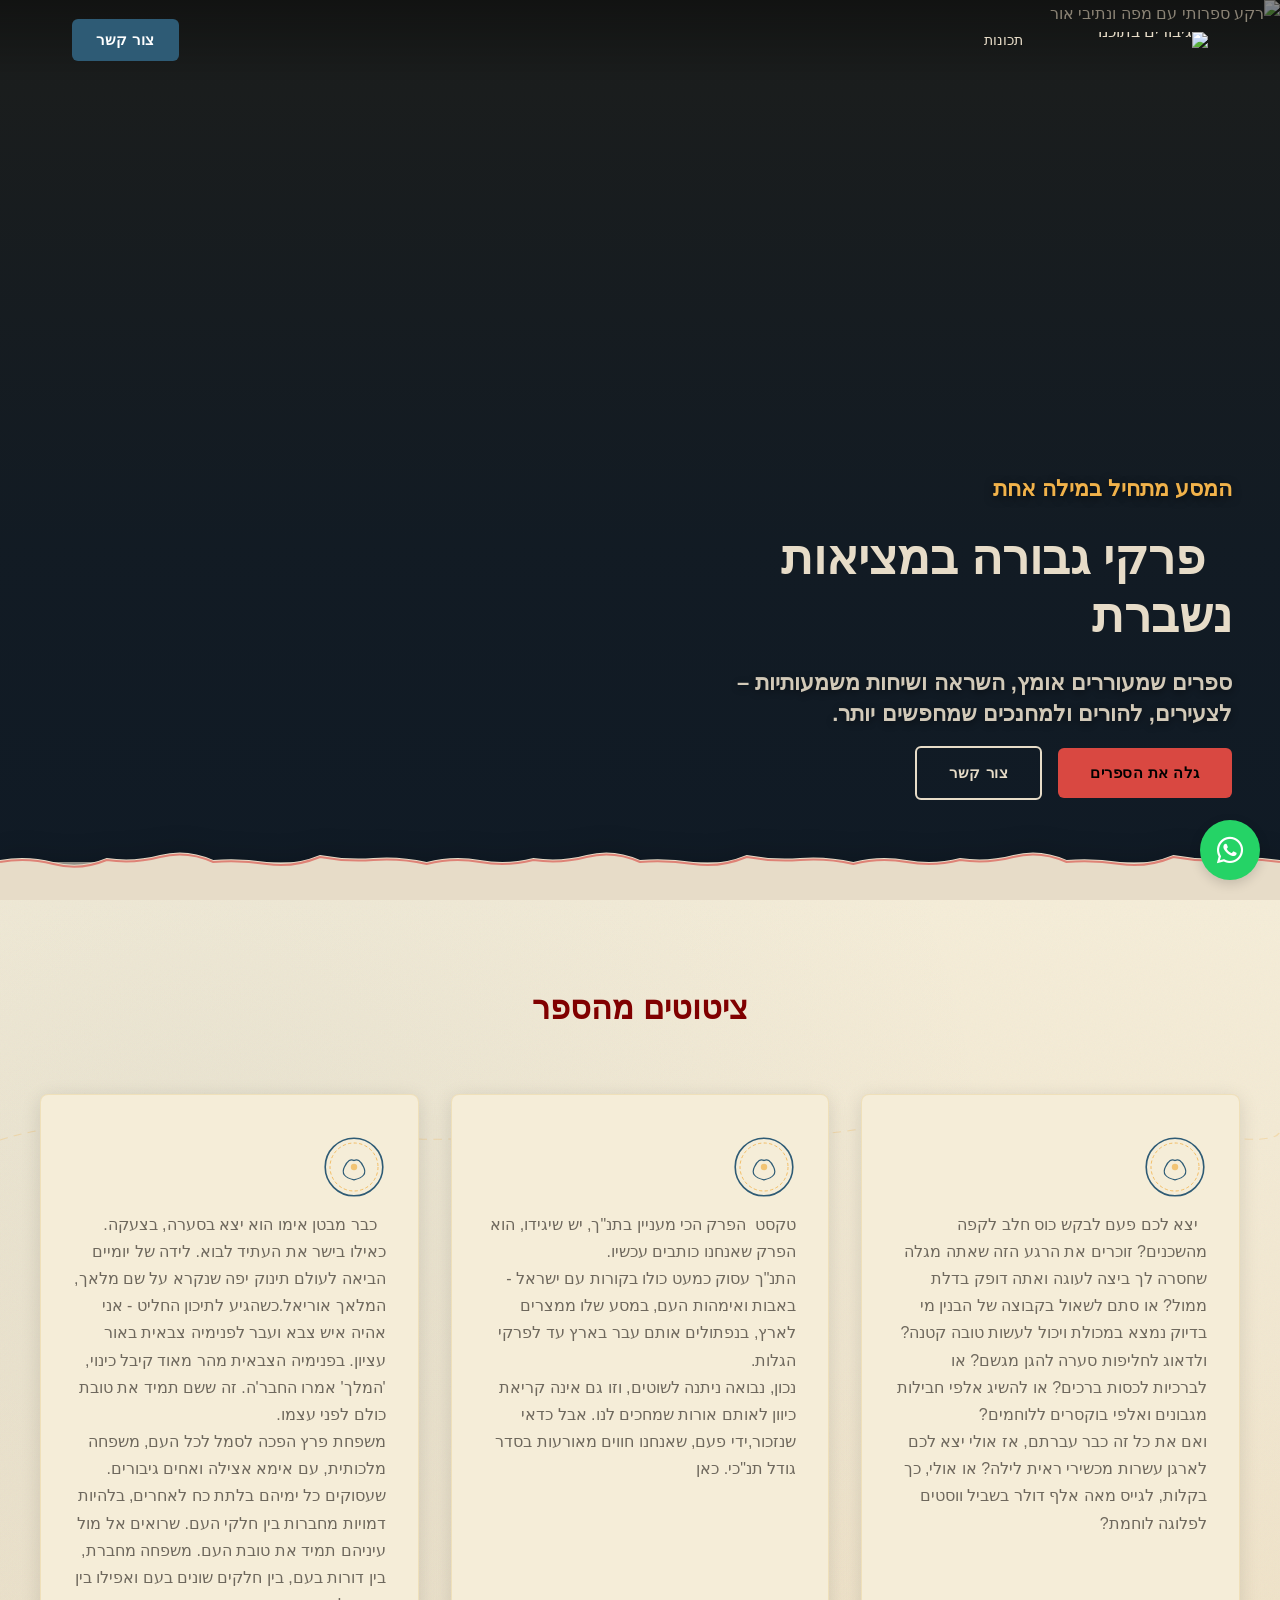
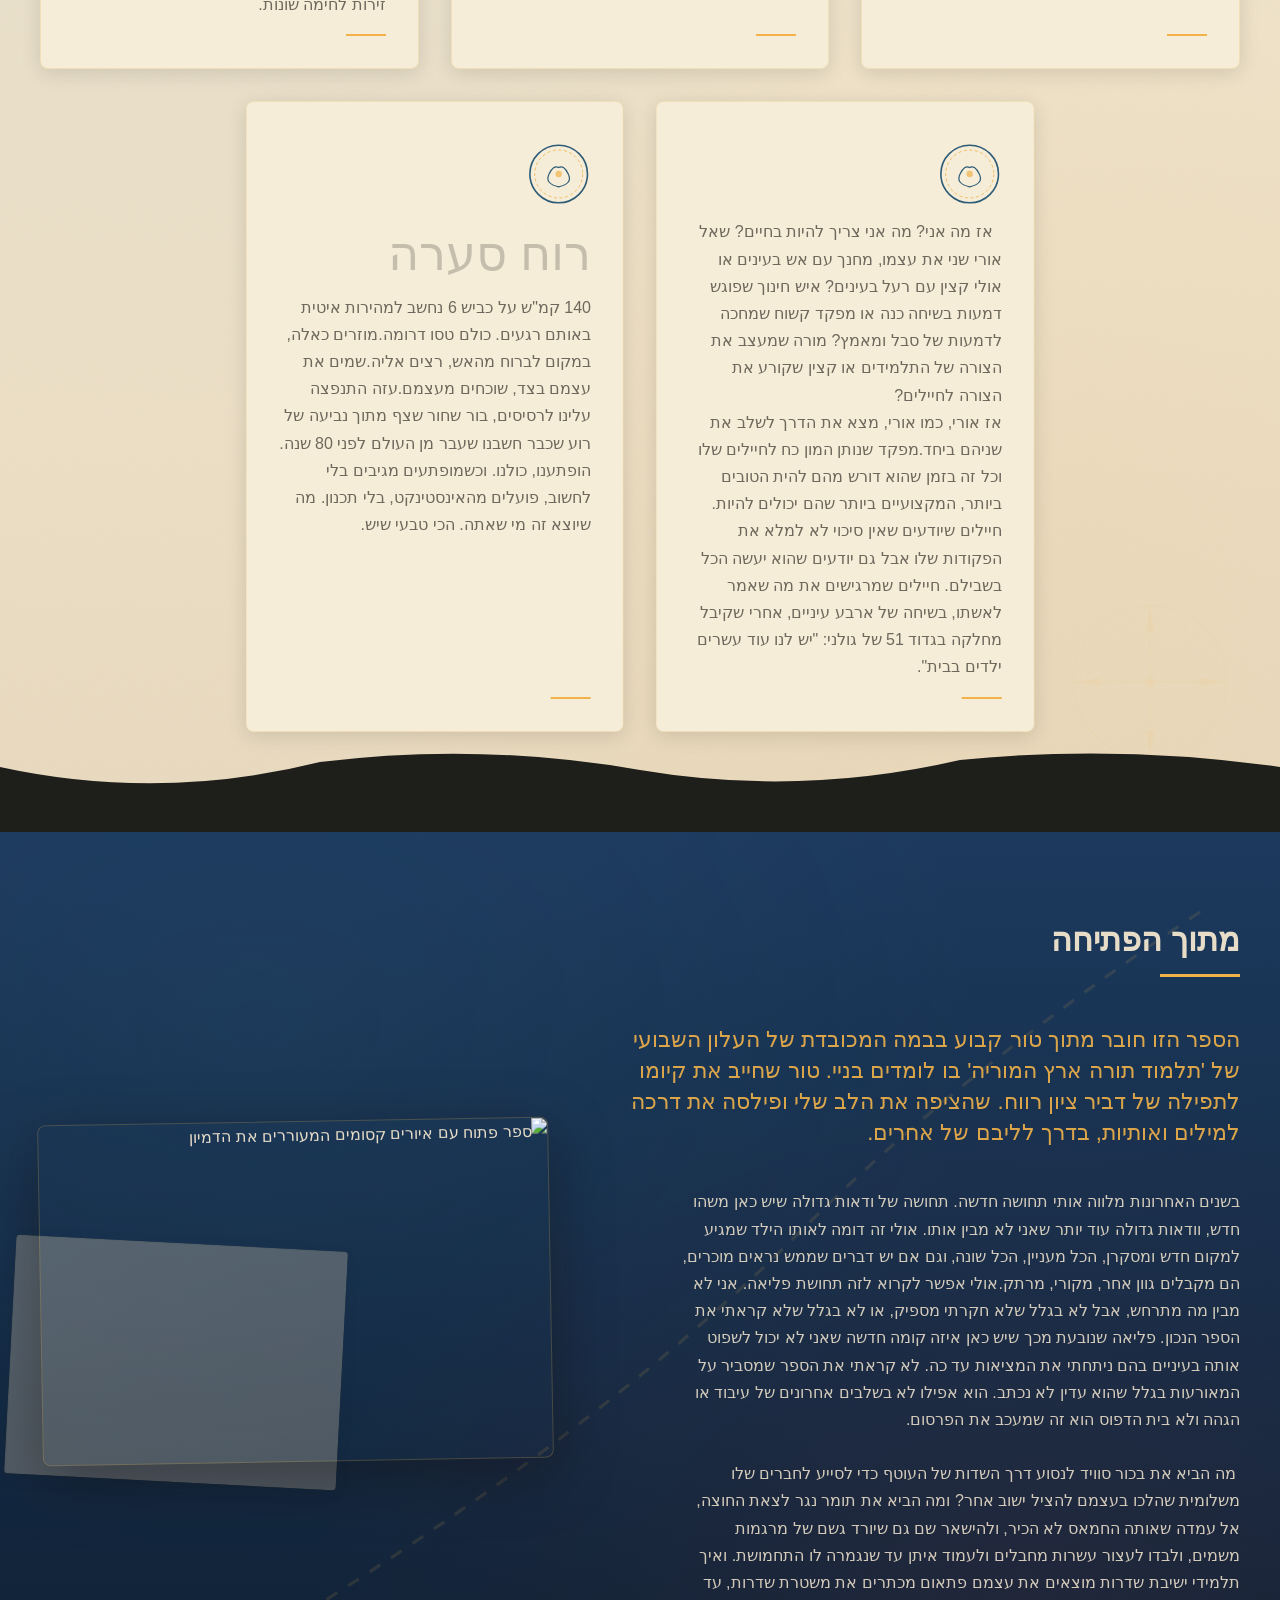
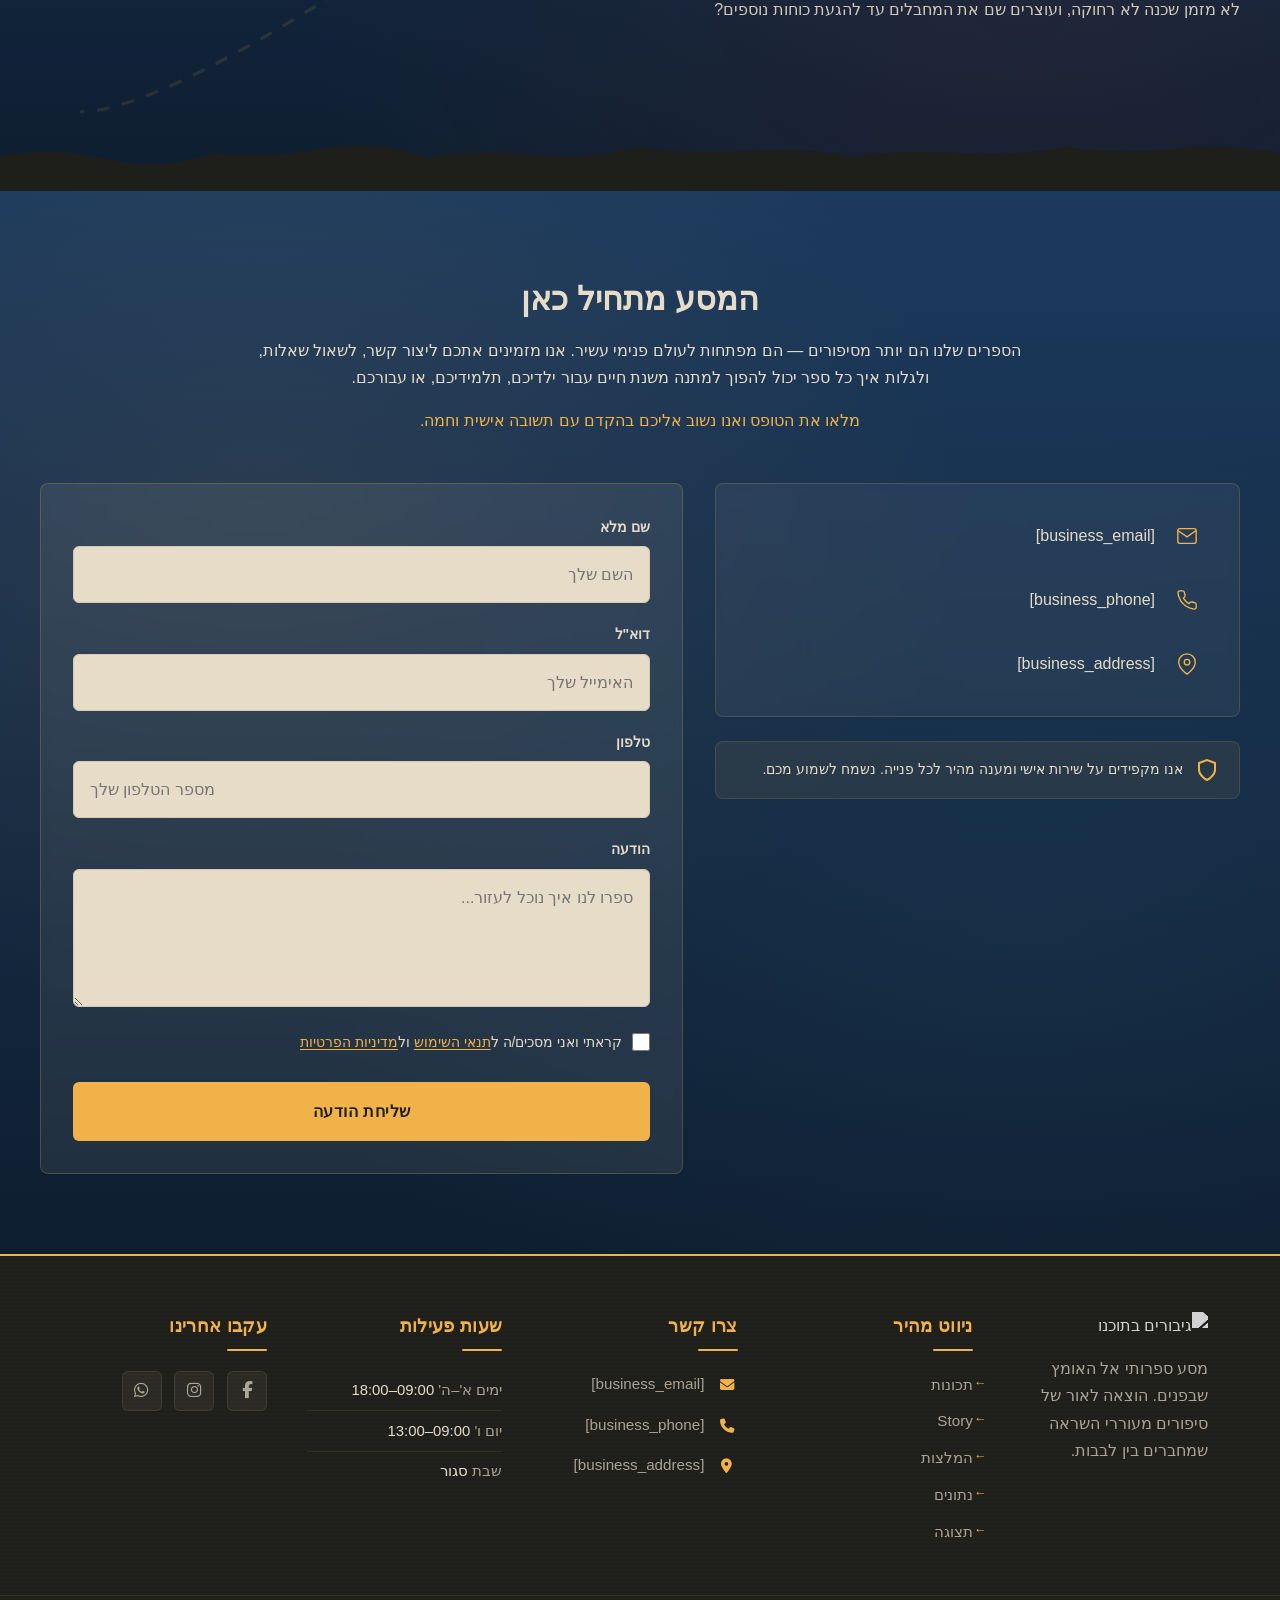
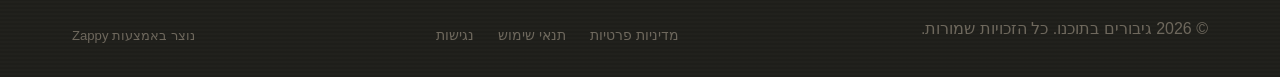
==== commit cb2f3b9f: "Background sync: Progressive GitHub Sync" ====
--- a/index.html
+++ b/index.html
@@ -883,9 +883,22 @@
     </div>
 
     <!-- Three-Card Grid -->
-    <div class="features-grid zappy-preserve-css-grid" id="zappy-auto-grid-1781015473193-if6jhy" data-zappy-auto-grid="true" data-original-item-width="379" data-original-gap="32px" style="display: grid; --zappy-grid-cols: repeat(2, minmax(0, 1fr)); align-items: stretch !important; grid-template-columns: repeat(2, minmax(0, 1fr));" data-zappy-explicit-columns="true" data-zappy-grid-centered="true">
+    <div class="features-grid zappy-preserve-css-grid" id="zappy-auto-grid-1781015473193-if6jhy" data-zappy-auto-grid="true" data-original-item-width="379" data-original-gap="32px" style="display: grid; --zappy-grid-cols: repeat(3, minmax(0, 1fr)); align-items: stretch !important; grid-template-columns: repeat(3, minmax(0, 1fr));" data-zappy-explicit-columns="true" data-zappy-grid-centered="true">
       <!-- Card 1 -->
       <article class="feature-card" style="background-color: rgb(245, 237, 216) !important; padding: 40px 32px 32px !important; box-sizing: border-box; grid-area: auto !important;" data-grid-item-index="0">
+        <div class="card-seal" aria-hidden="true" data-element-type="icon" data-icon-type="svg" data-element-id="icon-1781015857064-k9m8y83ha-add-1781016003182-1lsq93-add-1781016116188-2uym4k-add-1781016124533-3d15qu-add-1781016210436-v71w0s">
+          <svg viewBox="0 0 80 80" xmlns="http://www.w3.org/2000/svg">
+            <circle cx="40" cy="40" r="36" fill="none" stroke="var(--primary)" stroke-width="2"></circle>
+            <circle cx="40" cy="40" r="30" fill="none" stroke="var(--accent)" stroke-width="1" stroke-dasharray="4 3"></circle>
+            <path d="M28,40 Q34,28 40,32 Q46,28 52,40 Q58,52 40,56 Q22,52 28,40Z" fill="none" stroke="var(--primary)" stroke-width="1.5"></path>
+            <circle cx="40" cy="40" r="4" fill="var(--accent)" opacity="0.7"></circle>
+          </svg>
+        </div>
+        <div class="card-number" ></div>
+        
+        <p class="card-text" >&nbsp; יצא לכם פעם לבקש כוס חלב לקפה מהשכנים? זוכרים את הרגע הזה שאתה מגלה שחסרה לך ביצה לעוגה ואתה דופק בדלת ממול? או סתם לשאול בקבוצה של הבנין מי בדיוק נמצא במכולת ויכול לעשות טובה קטנה?<br>ולדאוג לחליפות סערה להגן מגשם? או לברכיות לכסות ברכים? או להשיג אלפי חבילות מגבונים ואלפי בוקסרים ללוחמים?<br>ואם את כל זה כבר עברתם, אז אולי יצא לכם לארגן עשרות מכשירי ראית לילה? או אולי, כך בקלות, לגייס מאה אלף דולר בשביל ווסטים לפלוגה לוחמת?</p>
+        <div class="card-accent-line"></div>
+      </article><article class="feature-card" style="background-color: rgb(245, 237, 216) !important; padding: 40px 32px 32px !important; box-sizing: border-box; grid-area: auto !important;" data-grid-item-index="1">
         <div class="card-seal" aria-hidden="true" data-element-type="icon" data-icon-type="svg" data-element-id="icon-1781015857064-k9m8y83ha-add-1781016003182-1lsq93-add-1781016116188-2uym4k-add-1781016124533-3d15qu">
           <svg viewBox="0 0 80 80" xmlns="http://www.w3.org/2000/svg">
             <circle cx="40" cy="40" r="36" fill="none" stroke="var(--primary)" stroke-width="2"></circle>
@@ -896,9 +909,11 @@
         </div>
         <div class="card-number" ></div>
         
-        <p class="card-text" >טקסט כאן</p>
+        <p class="card-text" >טקסט&nbsp;
+
+הפרק הכי מעניין בתנ"ך, יש שיגידו, הוא הפרק שאנחנו כותבים עכשיו.<br>התנ"ך עסוק כמעט כולו בקורות עם ישראל - באבות ואימהות העם, במסע שלו ממצרים לארץ, בנפתולים אותם עבר בארץ עד לפרקי הגלות.<br>נכון, נבואה ניתנה לשוטים, וזו גם אינה קריאת כיוון לאותם אורות שמחכים לנו. אבל כדאי שנזכור,ידי פעם, שאנחנו חווים מאורעות בסדר גודל תנ"כי. כאן</p>
         <div class="card-accent-line"></div>
-      </article><article class="feature-card" style="background-color: rgb(245, 237, 216) !important; padding: 40px 32px 32px !important; box-sizing: border-box; grid-area: auto !important;" data-grid-item-index="1">
+      </article><article class="feature-card" style="background-color: rgb(245, 237, 216) !important; padding: 40px 32px 32px !important; box-sizing: border-box; grid-area: auto !important;" data-grid-item-index="2">
         <div class="card-seal" aria-hidden="true" data-element-type="icon" data-icon-type="svg" data-element-id="icon-1781015857064-k9m8y83ha-add-1781016003182-1lsq93-add-1781016116188-2uym4k">
           <svg viewBox="0 0 80 80" xmlns="http://www.w3.org/2000/svg">
             <circle cx="40" cy="40" r="36" fill="none" stroke="var(--primary)" stroke-width="2"></circle>
@@ -911,7 +926,7 @@
         
         <p class="card-text" >&nbsp; כבר מבטן אימו הוא יצא בסערה, בצעקה. כאילו בישר את העתיד לבוא. לידה של יומיים הביאה לעולם תינוק יפה שנקרא על שם מלאך, המלאך אוריאל.כשהגיע לתיכון החליט - אני אהיה איש צבא ועבר לפנימיה צבאית באור עציון. בפנימיה הצבאית מהר מאוד קיבל כינוי, 'המלך' אמרו החבר'ה. זה ששם תמיד את טובת כולם לפני עצמו. <br>משפחת פרץ הפכה לסמל לכל העם, משפחה מלכותית, עם אימא אצילה ואחים גיבורים. שעסוקים כל ימיהם בלתת כח לאחרים, בלהיות דמויות מחברות בין חלקי העם. שרואים אל מול עיניהם תמיד את טובת העם. משפחה מחברת, בין דורות בעם, בין חלקים שונים בעם ואפילו בין זירות לחימה שונות.</p>
         <div class="card-accent-line"></div>
-      </article><article class="feature-card" style="background-color: rgb(245, 237, 216) !important; padding: 40px 32px 32px !important; box-sizing: border-box; grid-area: auto !important;" data-grid-item-index="2">
+      </article><article class="feature-card" style="box-sizing: border-box; background-color: rgb(245, 237, 216) !important; padding: 40px 32px 32px !important; grid-area: auto !important; display: flex !important; flex-direction: column !important; justify-content: flex-start !important; align-items: stretch !important; align-self: stretch !important; height: 100% !important;" data-grid-item-index="3">
         <div class="card-seal" aria-hidden="true" data-element-type="icon" data-icon-type="svg" data-element-id="icon-1781015857064-k9m8y83ha-add-1781016003182-1lsq93">
           <svg viewBox="0 0 80 80" xmlns="http://www.w3.org/2000/svg">
             <circle cx="40" cy="40" r="36" fill="none" stroke="var(--primary)" stroke-width="2"></circle>
@@ -924,7 +939,7 @@
         
         <p class="card-text" >&nbsp; אז מה אני? מה אני צריך להיות בחיים? שאל אורי שני את עצמו, מחנך עם אש בעינים או אולי קצין עם רעל בעינים? איש חינוך שפוגש דמעות בשיחה כנה או מפקד קשוח שמחכה לדמעות של סבל ומאמץ? מורה שמעצב את הצורה של התלמידים או קצין שקורע את הצורה לחיילים?<br>אז אורי, כמו אורי, מצא את הדרך לשלב את שניהם ביחד.מפקד שנותן המון כח לחיילים שלו וכל זה בזמן שהוא דורש מהם להית הטובים ביותר, המקצועיים ביותר שהם יכולים להיות. חיילים שיודעים שאין סיכוי לא למלא את הפקודות שלו אבל גם יודעים שהוא יעשה הכל בשבילם. חיילים שמרגישים את מה שאמר לאשתו, בשיחה של ארבע עיניים, אחרי שקיבל מחלקה בגדוד 51 של גולני: "יש לנו עוד עשרים ילדים בבית".&nbsp;&nbsp;</p>
         <div class="card-accent-line"></div>
-      </article><article class="feature-card" style="box-sizing: border-box; background-color: rgb(245, 237, 216) !important; padding: 40px 32px 32px !important; grid-area: auto !important; display: flex !important; flex-direction: column !important; justify-content: flex-start !important; align-items: stretch !important; align-self: stretch !important; height: 100% !important;" data-grid-item-index="3">
+      </article><article class="feature-card" style="box-sizing: border-box; background-color: rgb(245, 237, 216) !important; padding: 40px 32px 32px !important; grid-area: auto !important; display: flex !important; flex-direction: column !important; justify-content: flex-start !important; align-items: stretch !important; align-self: stretch !important; height: 100% !important;" data-grid-item-index="4">
         <div class="card-seal" aria-hidden="true" data-element-type="icon" data-icon-type="svg" data-element-id="icon-1781015857064-k9m8y83ha">
           <svg viewBox="0 0 80 80" xmlns="http://www.w3.org/2000/svg">
             <circle cx="40" cy="40" r="36" fill="none" stroke="var(--primary)" stroke-width="2"></circle>
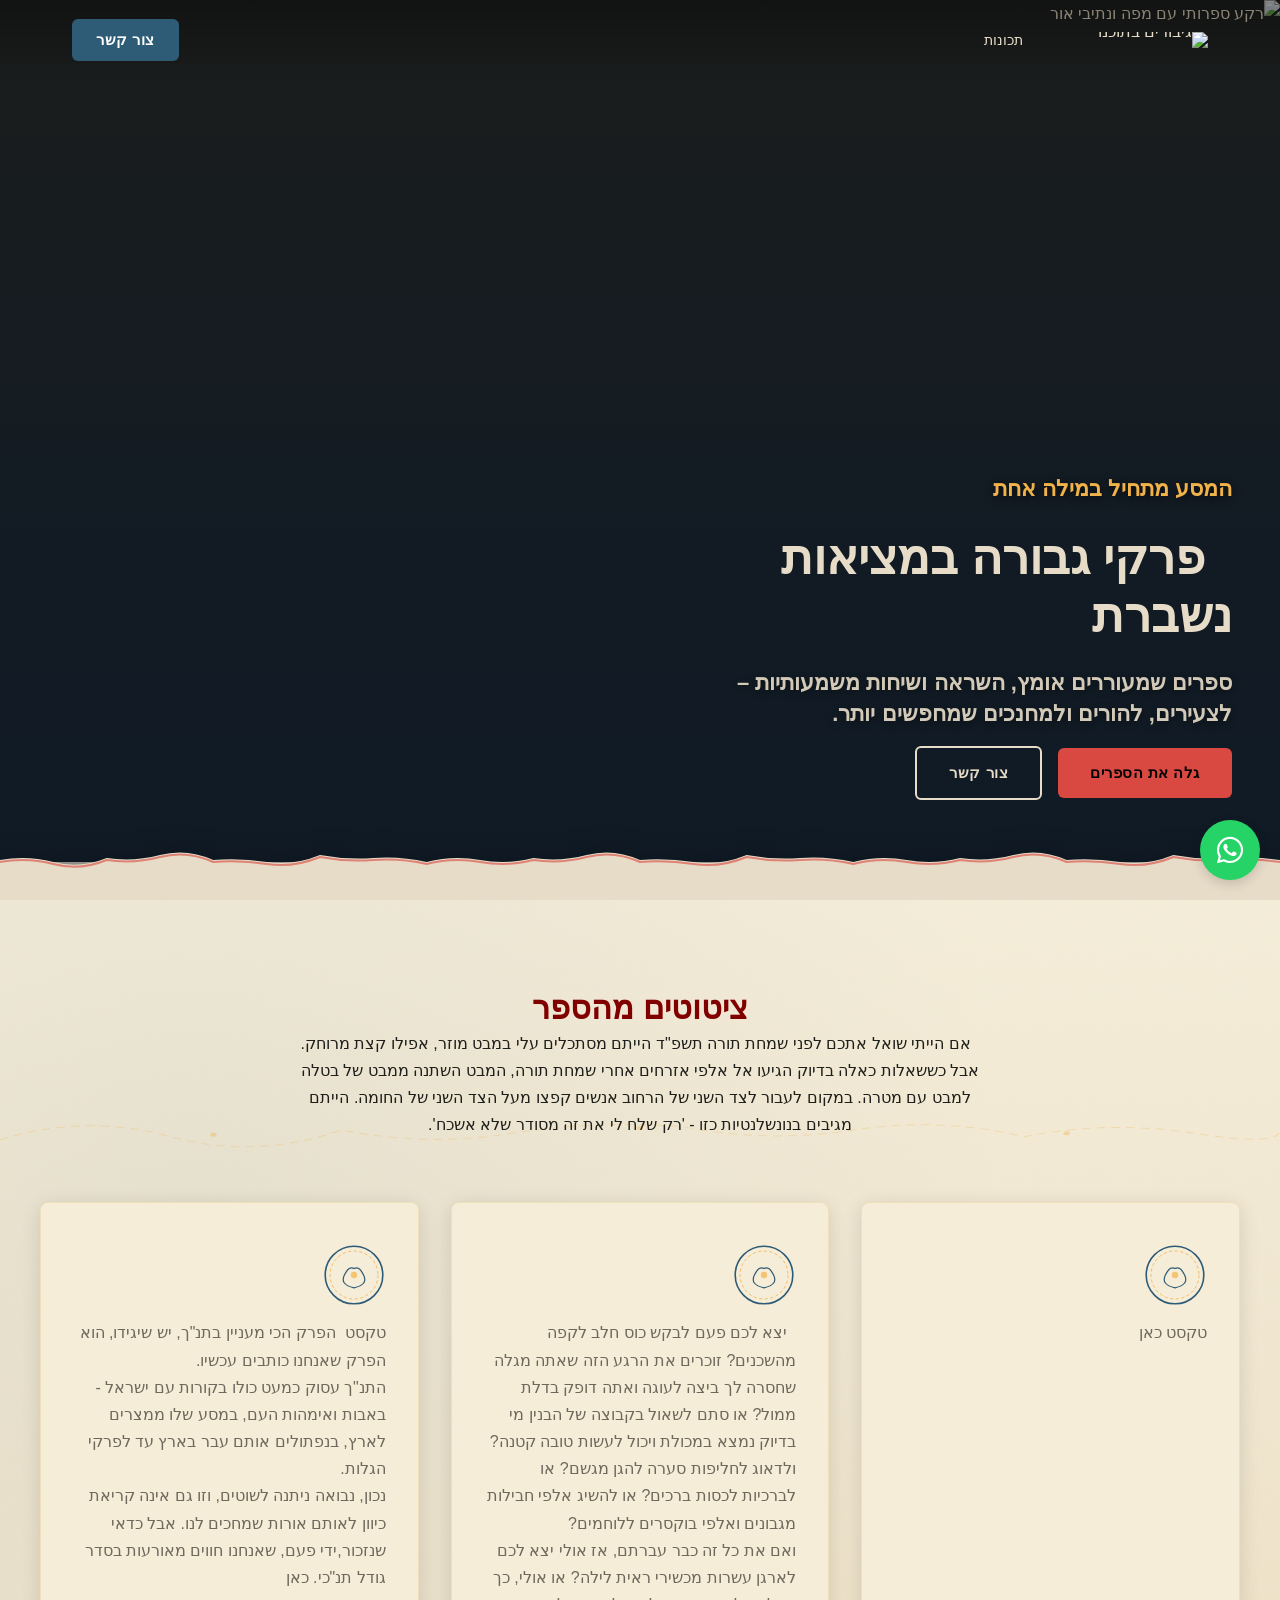
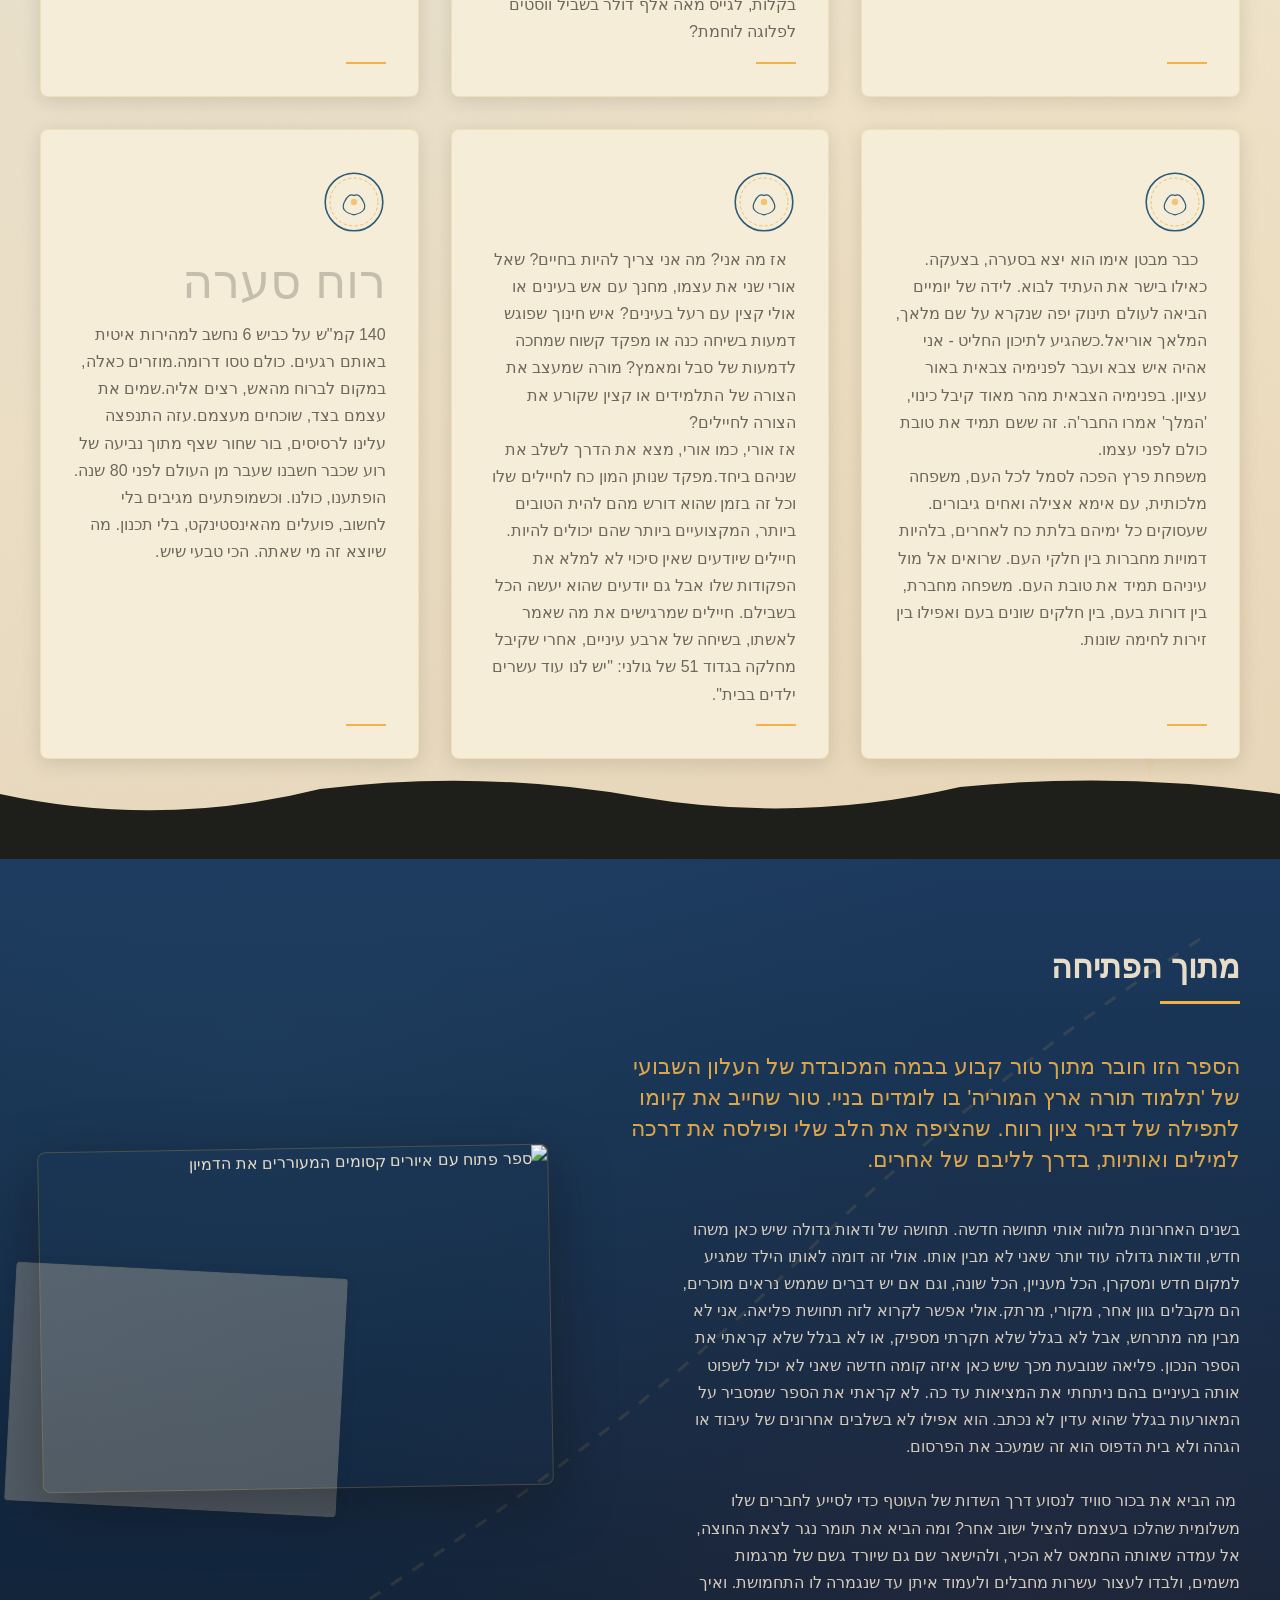
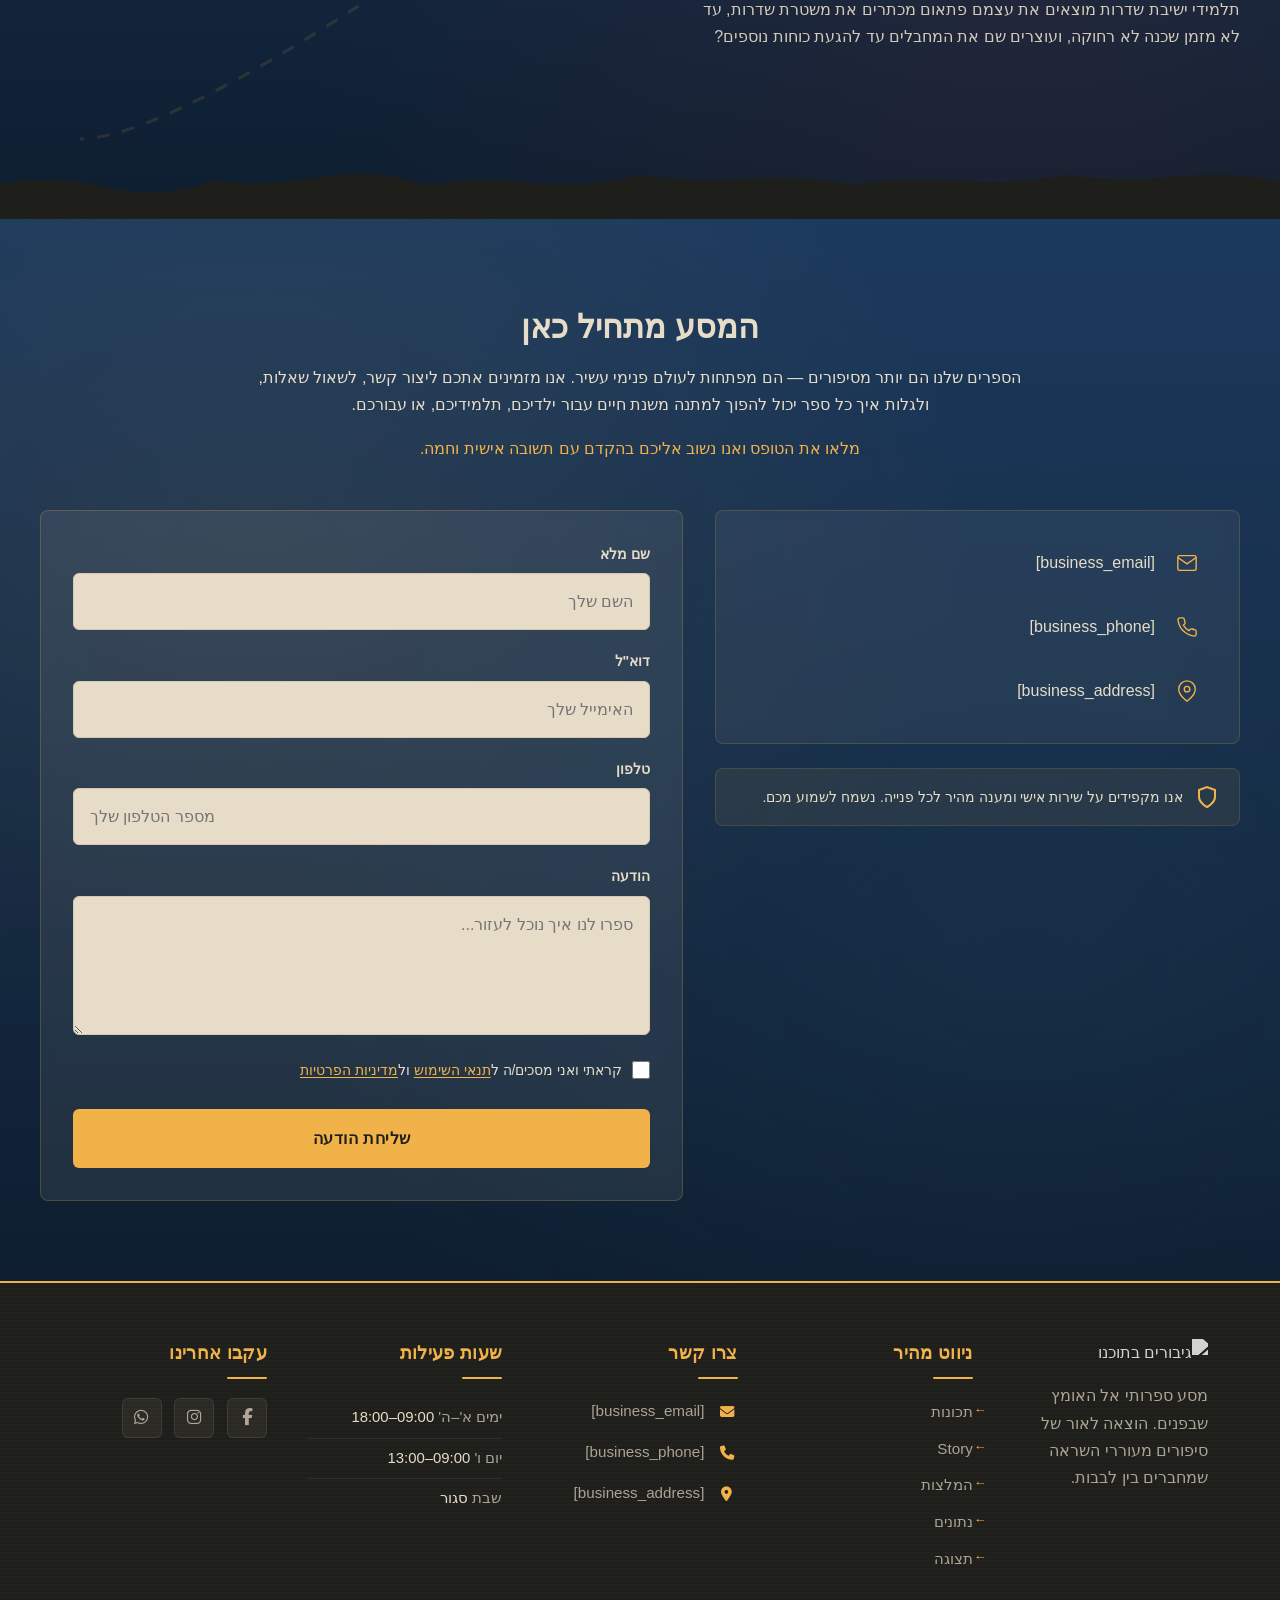
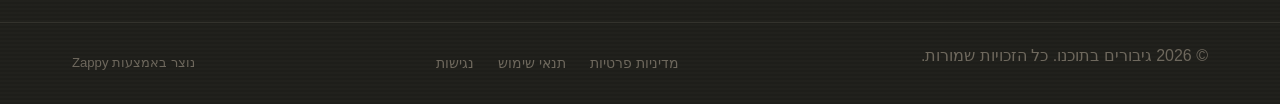
==== commit 9385708d: "Background sync: Progressive GitHub Sync" ====
--- a/index.html
+++ b/index.html
@@ -878,7 +878,7 @@
     <!-- Intro Block -->
     <div class="features-intro">
       
-      <h2 class="features-heading" ><span style="color: #1e1e1a !important"><span style="color: #e6e68a !important"><span style="color: #b3b336 !important"><span style="color: #800000 !important">ציטוטים מהספר<br></span></span></span></span></h2>
+      <h2 class="features-heading" ><span style="color: #1e1e1a !important"><span style="color: #e6e68a !important"><span style="color: #b3b336 !important"><span style="color: #800000 !important">ציטוטים מהספר<br></span></span></span></span><p><span style="font-weight: normal;">&nbsp; אם הייתי שואל אתכם לפני שמחת תורה תשפ"ד הייתם מסתכלים עלי במבט מוזר, אפילו קצת מרוחק. אבל כששאלות כאלה בדיוק הגיעו אל אלפי אזרחים אחרי שמחת תורה, המבט השתנה ממבט של בטלה למבט עם מטרה. במקום לעבור לצד השני של הרחוב אנשים קפצו מעל הצד השני של החומה. הייתם מגיבים בנונשלנטיות כזו - 'רק שלח לי את זה מסודר שלא אשכח'.</span></p></h2>
       
     </div>
 
@@ -886,6 +886,19 @@
     <div class="features-grid zappy-preserve-css-grid" id="zappy-auto-grid-1781015473193-if6jhy" data-zappy-auto-grid="true" data-original-item-width="379" data-original-gap="32px" style="display: grid; --zappy-grid-cols: repeat(3, minmax(0, 1fr)); align-items: stretch !important; grid-template-columns: repeat(3, minmax(0, 1fr));" data-zappy-explicit-columns="true" data-zappy-grid-centered="true">
       <!-- Card 1 -->
       <article class="feature-card" style="background-color: rgb(245, 237, 216) !important; padding: 40px 32px 32px !important; box-sizing: border-box; grid-area: auto !important;" data-grid-item-index="0">
+        <div class="card-seal" aria-hidden="true" data-element-type="icon" data-icon-type="svg" data-element-id="icon-1781015857064-k9m8y83ha-add-1781016003182-1lsq93-add-1781016116188-2uym4k-add-1781016124533-3d15qu-add-1781016210436-v71w0s-add-1781016227407-91363y">
+          <svg viewBox="0 0 80 80" xmlns="http://www.w3.org/2000/svg">
+            <circle cx="40" cy="40" r="36" fill="none" stroke="var(--primary)" stroke-width="2"></circle>
+            <circle cx="40" cy="40" r="30" fill="none" stroke="var(--accent)" stroke-width="1" stroke-dasharray="4 3"></circle>
+            <path d="M28,40 Q34,28 40,32 Q46,28 52,40 Q58,52 40,56 Q22,52 28,40Z" fill="none" stroke="var(--primary)" stroke-width="1.5"></path>
+            <circle cx="40" cy="40" r="4" fill="var(--accent)" opacity="0.7"></circle>
+          </svg>
+        </div>
+        <div class="card-number" ></div>
+        
+        <p class="card-text" >טקסט כאן</p>
+        <div class="card-accent-line"></div>
+      </article><article class="feature-card" style="background-color: rgb(245, 237, 216) !important; padding: 40px 32px 32px !important; box-sizing: border-box; grid-area: auto !important;" data-grid-item-index="1">
         <div class="card-seal" aria-hidden="true" data-element-type="icon" data-icon-type="svg" data-element-id="icon-1781015857064-k9m8y83ha-add-1781016003182-1lsq93-add-1781016116188-2uym4k-add-1781016124533-3d15qu-add-1781016210436-v71w0s">
           <svg viewBox="0 0 80 80" xmlns="http://www.w3.org/2000/svg">
             <circle cx="40" cy="40" r="36" fill="none" stroke="var(--primary)" stroke-width="2"></circle>
@@ -898,7 +911,7 @@
         
         <p class="card-text" >&nbsp; יצא לכם פעם לבקש כוס חלב לקפה מהשכנים? זוכרים את הרגע הזה שאתה מגלה שחסרה לך ביצה לעוגה ואתה דופק בדלת ממול? או סתם לשאול בקבוצה של הבנין מי בדיוק נמצא במכולת ויכול לעשות טובה קטנה?<br>ולדאוג לחליפות סערה להגן מגשם? או לברכיות לכסות ברכים? או להשיג אלפי חבילות מגבונים ואלפי בוקסרים ללוחמים?<br>ואם את כל זה כבר עברתם, אז אולי יצא לכם לארגן עשרות מכשירי ראית לילה? או אולי, כך בקלות, לגייס מאה אלף דולר בשביל ווסטים לפלוגה לוחמת?</p>
         <div class="card-accent-line"></div>
-      </article><article class="feature-card" style="background-color: rgb(245, 237, 216) !important; padding: 40px 32px 32px !important; box-sizing: border-box; grid-area: auto !important;" data-grid-item-index="1">
+      </article><article class="feature-card" style="background-color: rgb(245, 237, 216) !important; padding: 40px 32px 32px !important; box-sizing: border-box; grid-area: auto !important;" data-grid-item-index="2">
         <div class="card-seal" aria-hidden="true" data-element-type="icon" data-icon-type="svg" data-element-id="icon-1781015857064-k9m8y83ha-add-1781016003182-1lsq93-add-1781016116188-2uym4k-add-1781016124533-3d15qu">
           <svg viewBox="0 0 80 80" xmlns="http://www.w3.org/2000/svg">
             <circle cx="40" cy="40" r="36" fill="none" stroke="var(--primary)" stroke-width="2"></circle>
@@ -913,7 +926,7 @@
 
 הפרק הכי מעניין בתנ"ך, יש שיגידו, הוא הפרק שאנחנו כותבים עכשיו.<br>התנ"ך עסוק כמעט כולו בקורות עם ישראל - באבות ואימהות העם, במסע שלו ממצרים לארץ, בנפתולים אותם עבר בארץ עד לפרקי הגלות.<br>נכון, נבואה ניתנה לשוטים, וזו גם אינה קריאת כיוון לאותם אורות שמחכים לנו. אבל כדאי שנזכור,ידי פעם, שאנחנו חווים מאורעות בסדר גודל תנ"כי. כאן</p>
         <div class="card-accent-line"></div>
-      </article><article class="feature-card" style="background-color: rgb(245, 237, 216) !important; padding: 40px 32px 32px !important; box-sizing: border-box; grid-area: auto !important;" data-grid-item-index="2">
+      </article><article class="feature-card" style="background-color: rgb(245, 237, 216) !important; padding: 40px 32px 32px !important; box-sizing: border-box; grid-area: auto !important;" data-grid-item-index="3">
         <div class="card-seal" aria-hidden="true" data-element-type="icon" data-icon-type="svg" data-element-id="icon-1781015857064-k9m8y83ha-add-1781016003182-1lsq93-add-1781016116188-2uym4k">
           <svg viewBox="0 0 80 80" xmlns="http://www.w3.org/2000/svg">
             <circle cx="40" cy="40" r="36" fill="none" stroke="var(--primary)" stroke-width="2"></circle>
@@ -926,7 +939,7 @@
         
         <p class="card-text" >&nbsp; כבר מבטן אימו הוא יצא בסערה, בצעקה. כאילו בישר את העתיד לבוא. לידה של יומיים הביאה לעולם תינוק יפה שנקרא על שם מלאך, המלאך אוריאל.כשהגיע לתיכון החליט - אני אהיה איש צבא ועבר לפנימיה צבאית באור עציון. בפנימיה הצבאית מהר מאוד קיבל כינוי, 'המלך' אמרו החבר'ה. זה ששם תמיד את טובת כולם לפני עצמו. <br>משפחת פרץ הפכה לסמל לכל העם, משפחה מלכותית, עם אימא אצילה ואחים גיבורים. שעסוקים כל ימיהם בלתת כח לאחרים, בלהיות דמויות מחברות בין חלקי העם. שרואים אל מול עיניהם תמיד את טובת העם. משפחה מחברת, בין דורות בעם, בין חלקים שונים בעם ואפילו בין זירות לחימה שונות.</p>
         <div class="card-accent-line"></div>
-      </article><article class="feature-card" style="box-sizing: border-box; background-color: rgb(245, 237, 216) !important; padding: 40px 32px 32px !important; grid-area: auto !important; display: flex !important; flex-direction: column !important; justify-content: flex-start !important; align-items: stretch !important; align-self: stretch !important; height: 100% !important;" data-grid-item-index="3">
+      </article><article class="feature-card" style="box-sizing: border-box; background-color: rgb(245, 237, 216) !important; padding: 40px 32px 32px !important; grid-area: auto !important; display: flex !important; flex-direction: column !important; justify-content: flex-start !important; align-items: stretch !important; align-self: stretch !important; height: 100% !important;" data-grid-item-index="4">
         <div class="card-seal" aria-hidden="true" data-element-type="icon" data-icon-type="svg" data-element-id="icon-1781015857064-k9m8y83ha-add-1781016003182-1lsq93">
           <svg viewBox="0 0 80 80" xmlns="http://www.w3.org/2000/svg">
             <circle cx="40" cy="40" r="36" fill="none" stroke="var(--primary)" stroke-width="2"></circle>
@@ -939,7 +952,7 @@
         
         <p class="card-text" >&nbsp; אז מה אני? מה אני צריך להיות בחיים? שאל אורי שני את עצמו, מחנך עם אש בעינים או אולי קצין עם רעל בעינים? איש חינוך שפוגש דמעות בשיחה כנה או מפקד קשוח שמחכה לדמעות של סבל ומאמץ? מורה שמעצב את הצורה של התלמידים או קצין שקורע את הצורה לחיילים?<br>אז אורי, כמו אורי, מצא את הדרך לשלב את שניהם ביחד.מפקד שנותן המון כח לחיילים שלו וכל זה בזמן שהוא דורש מהם להית הטובים ביותר, המקצועיים ביותר שהם יכולים להיות. חיילים שיודעים שאין סיכוי לא למלא את הפקודות שלו אבל גם יודעים שהוא יעשה הכל בשבילם. חיילים שמרגישים את מה שאמר לאשתו, בשיחה של ארבע עיניים, אחרי שקיבל מחלקה בגדוד 51 של גולני: "יש לנו עוד עשרים ילדים בבית".&nbsp;&nbsp;</p>
         <div class="card-accent-line"></div>
-      </article><article class="feature-card" style="box-sizing: border-box; background-color: rgb(245, 237, 216) !important; padding: 40px 32px 32px !important; grid-area: auto !important; display: flex !important; flex-direction: column !important; justify-content: flex-start !important; align-items: stretch !important; align-self: stretch !important; height: 100% !important;" data-grid-item-index="4">
+      </article><article class="feature-card" style="box-sizing: border-box; background-color: rgb(245, 237, 216) !important; padding: 40px 32px 32px !important; grid-area: auto !important; display: flex !important; flex-direction: column !important; justify-content: flex-start !important; align-items: stretch !important; align-self: stretch !important; height: 100% !important;" data-grid-item-index="5">
         <div class="card-seal" aria-hidden="true" data-element-type="icon" data-icon-type="svg" data-element-id="icon-1781015857064-k9m8y83ha">
           <svg viewBox="0 0 80 80" xmlns="http://www.w3.org/2000/svg">
             <circle cx="40" cy="40" r="36" fill="none" stroke="var(--primary)" stroke-width="2"></circle>
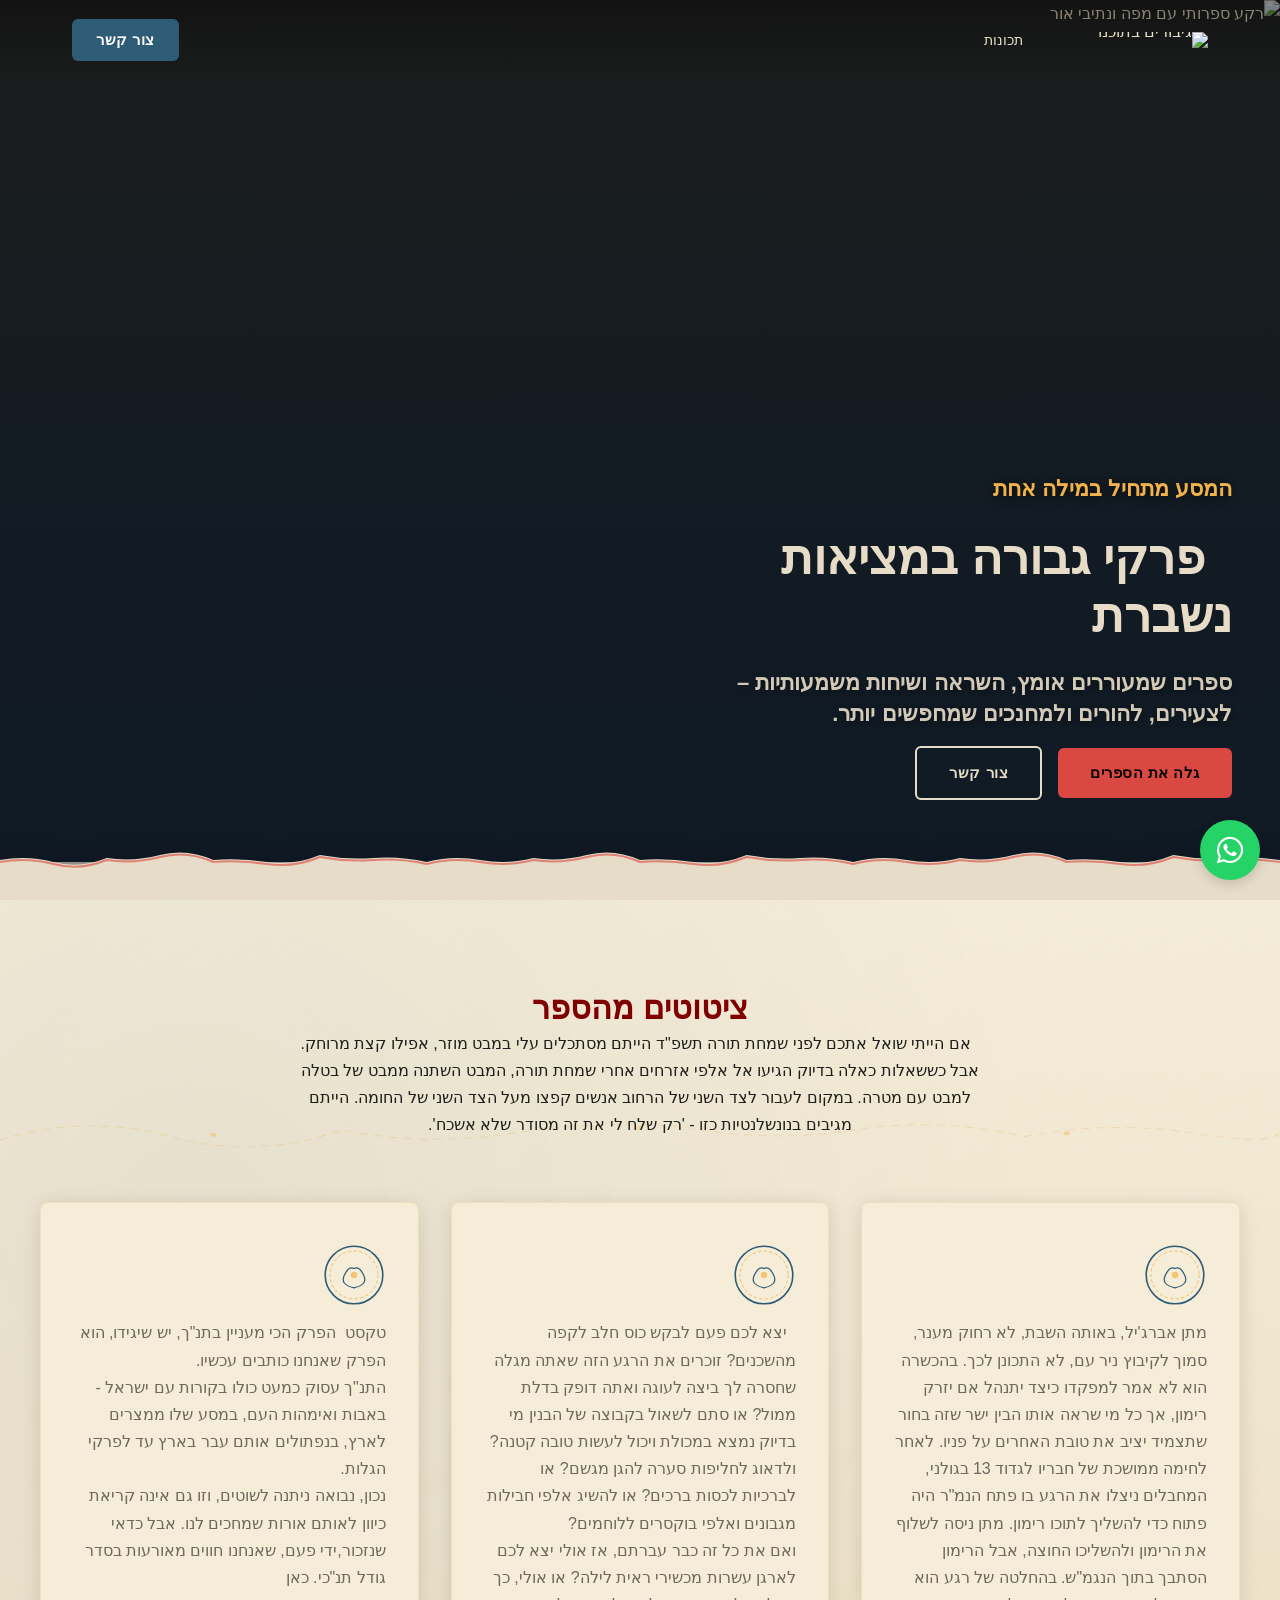
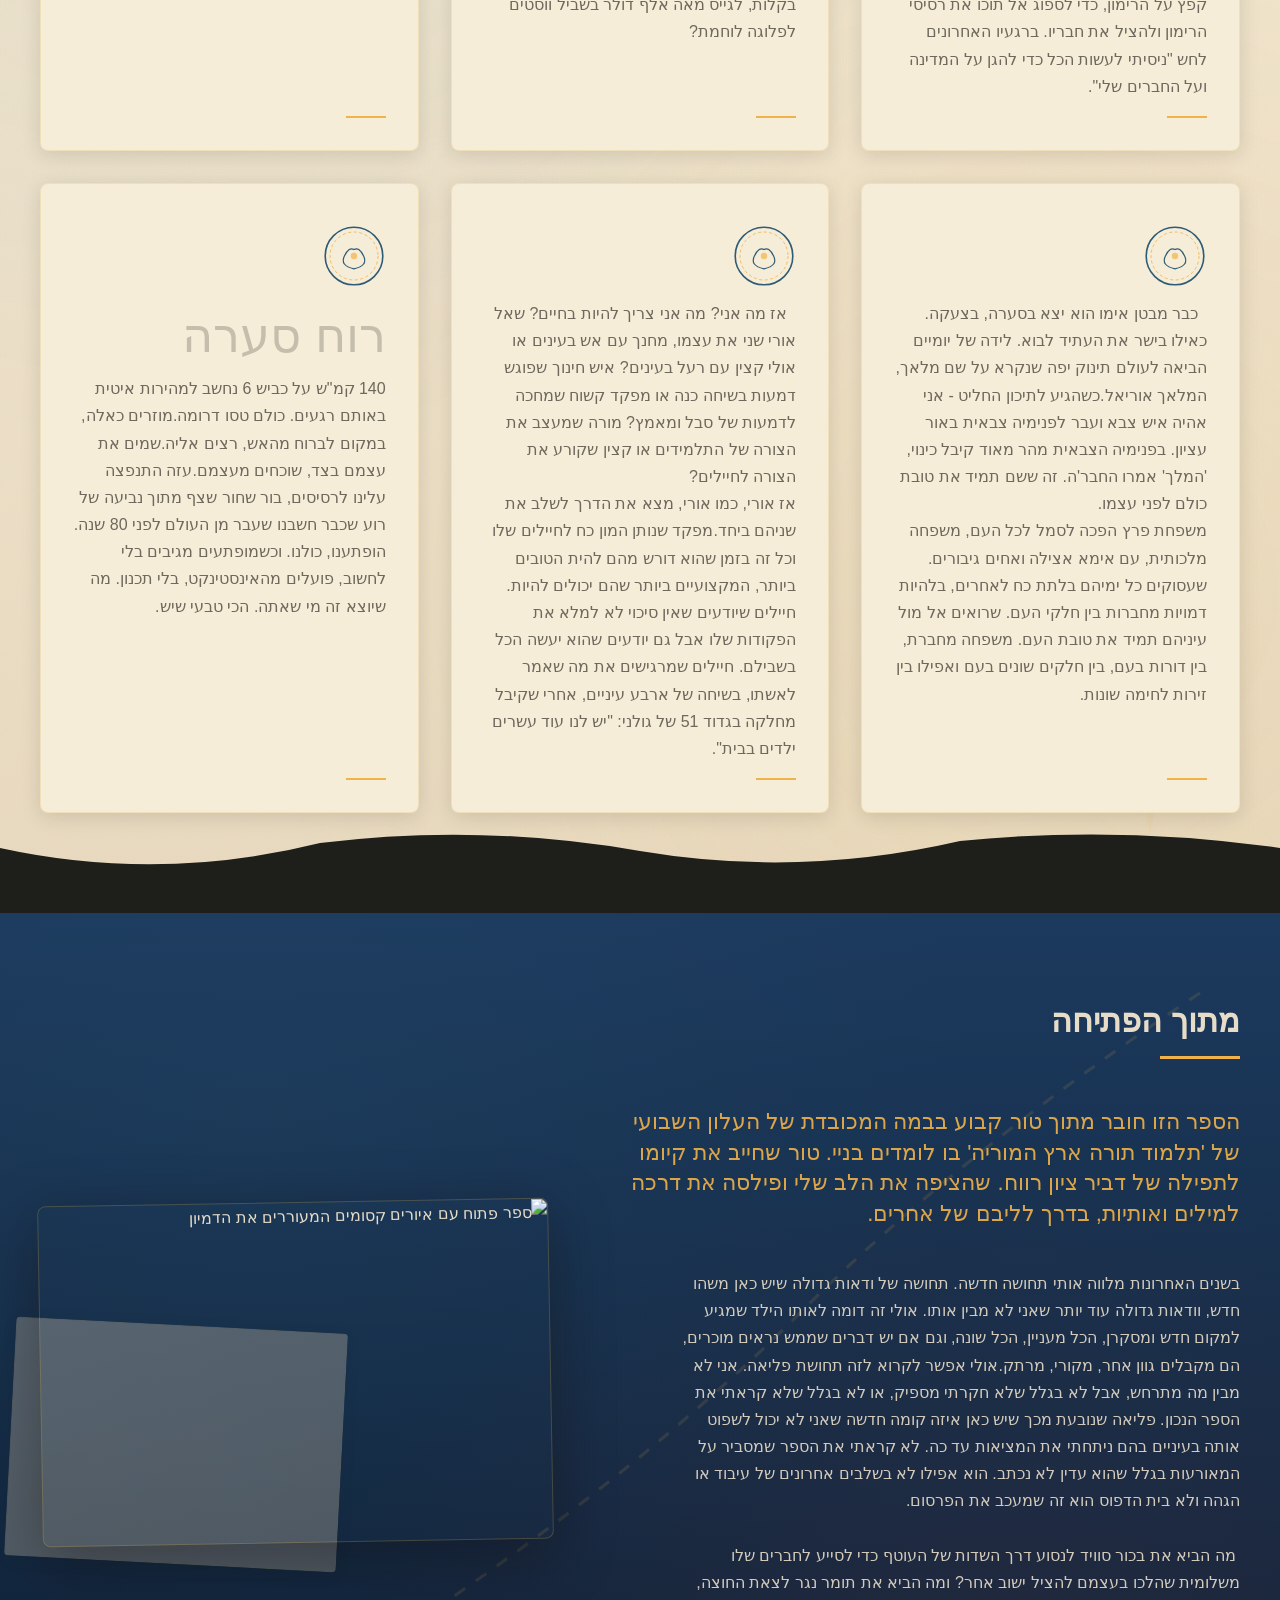
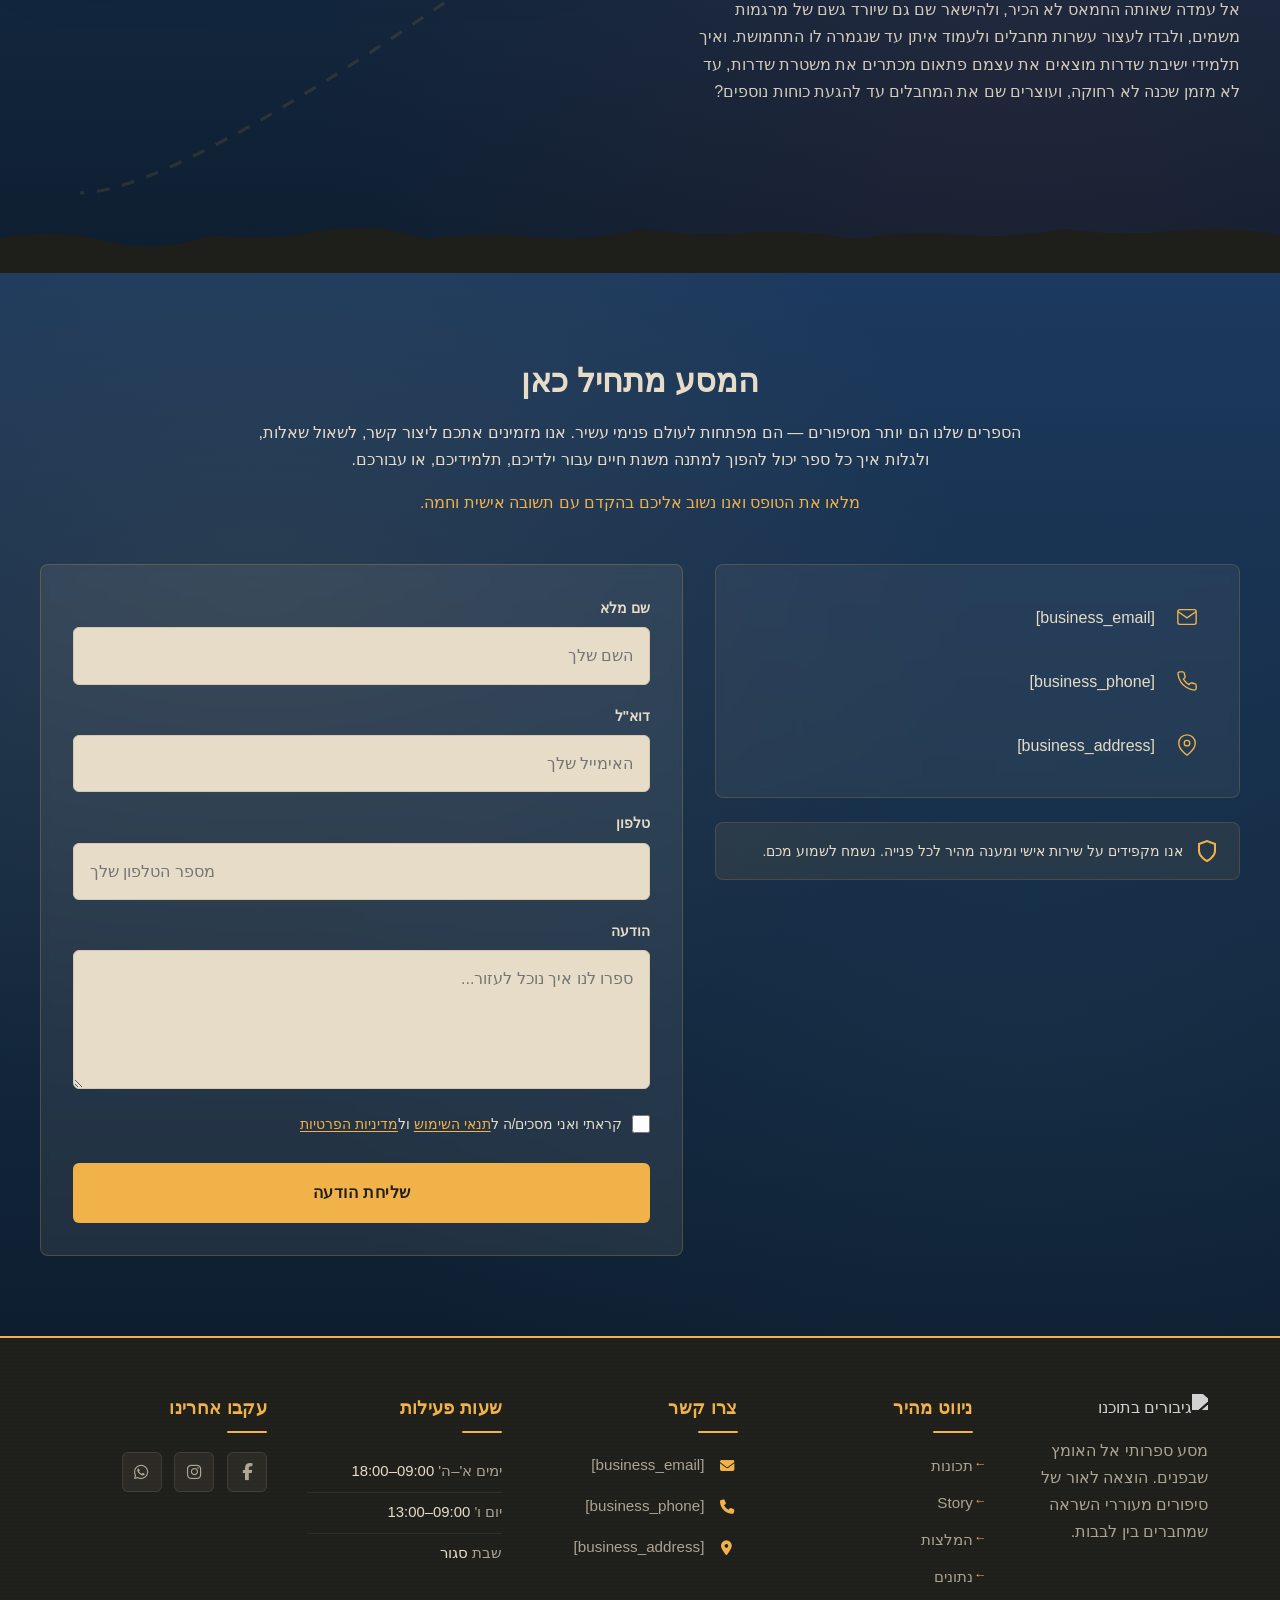
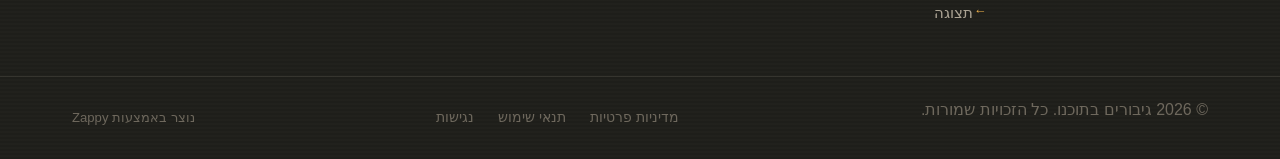
==== commit 49e067e6: "Incremental sync: 1 page(s) — text_edit" ====
--- a/index.html
+++ b/index.html
@@ -824,9 +824,9 @@
 
   <!-- Content overlay group -->
   <div class="hero-content">
-    <h3 class="hero-cue" >המסע מתחיל במילה אחת</h3>
-    <h1 class="hero-title" >&nbsp; פרקי גבורה במציאות נשברת&nbsp;&nbsp;</h1>
-    <h3 class="hero-subtitle" >ספרים שמעוררים אומץ, השראה ושיחות משמעותיות – לצעירים, להורים ולמחנכים שמחפשים יותר.</h3>
+    <h3 class="hero-cue" style="">המסע מתחיל במילה אחת</h3>
+    <h1 class="hero-title" style="">&nbsp; פרקי גבורה במציאות נשברת&nbsp;&nbsp;</h1>
+    <h3 class="hero-subtitle" style="">ספרים שמעוררים אומץ, השראה ושיחות משמעותיות – לצעירים, להורים ולמחנכים שמחפשים יותר.</h3>
     <div class="hero-cta-group">
       <a href="#books" class="btn btn-primary" style="color: rgb(0, 0, 0) !important; outline: none;" data-element-type="button" data-element-id="btn-1781015473066-f8ieb8i0w" data-native-element="true">גלה את הספרים</a>
       <a href="#contact" class="btn btn-secondary" data-element-type="button" data-element-id="btn-1781015473066-ebumq81hi" data-native-element="true">צור קשר</a>
@@ -878,7 +878,7 @@
     <!-- Intro Block -->
     <div class="features-intro">
       
-      <h2 class="features-heading" ><span style="color: #1e1e1a !important"><span style="color: #e6e68a !important"><span style="color: #b3b336 !important"><span style="color: #800000 !important">ציטוטים מהספר<br></span></span></span></span><p><span style="font-weight: normal;">&nbsp; אם הייתי שואל אתכם לפני שמחת תורה תשפ"ד הייתם מסתכלים עלי במבט מוזר, אפילו קצת מרוחק. אבל כששאלות כאלה בדיוק הגיעו אל אלפי אזרחים אחרי שמחת תורה, המבט השתנה ממבט של בטלה למבט עם מטרה. במקום לעבור לצד השני של הרחוב אנשים קפצו מעל הצד השני של החומה. הייתם מגיבים בנונשלנטיות כזו - 'רק שלח לי את זה מסודר שלא אשכח'.</span></p></h2>
+      <h2 class="features-heading" style=""><span style="color: #1e1e1a !important"><span style="color: #e6e68a !important"><span style="color: #b3b336 !important"><span style="color: #800000 !important">ציטוטים מהספר<br></span></span></span></span><p><span style="font-weight: normal;">&nbsp; אם הייתי שואל אתכם לפני שמחת תורה תשפ"ד הייתם מסתכלים עלי במבט מוזר, אפילו קצת מרוחק. אבל כששאלות כאלה בדיוק הגיעו אל אלפי אזרחים אחרי שמחת תורה, המבט השתנה ממבט של בטלה למבט עם מטרה. במקום לעבור לצד השני של הרחוב אנשים קפצו מעל הצד השני של החומה. הייתם מגיבים בנונשלנטיות כזו - 'רק שלח לי את זה מסודר שלא אשכח'.</span></p></h2>
       
     </div>
 
@@ -894,9 +894,11 @@
             <circle cx="40" cy="40" r="4" fill="var(--accent)" opacity="0.7"></circle>
           </svg>
         </div>
-        <div class="card-number" ></div>
-        
-        <p class="card-text" >טקסט כאן</p>
+        <div class="card-number" style="cursor: text;"></div>
+        
+        <p class="card-text" style="cursor: text;">
+
+מתן אברג'יל, באותה השבת, לא רחוק מענר, סמוך לקיבוץ ניר עם, לא התכונן לכך. בהכשרה הוא לא אמר למפקדו כיצד יתנהל אם יזרק רימון, אך כל מי שראה אותו הבין ישר שזה בחור שתצמיד יציב את טובת האחרים על פניו. לאחר לחימה ממושכת של חבריו לגדוד 13 בגולני, המחבלים ניצלו את הרגע בו פתח הנמ"ר היה פתוח כדי להשליך לתוכו רימון. מתן ניסה לשלוף את הרימון ולהשליכו החוצה, אבל הרימון הסתבך בתוך הנגמ"ש. בהחלטה של רגע הוא קפץ על הרימון, כדי לספוג אל תוכו את רסיסי הרימון ולהציל את חבריו. ברגעיו האחרונים לחש "ניסיתי לעשות הכל כדי להגן על המדינה ועל החברים שלי".</p>
         <div class="card-accent-line"></div>
       </article><article class="feature-card" style="background-color: rgb(245, 237, 216) !important; padding: 40px 32px 32px !important; box-sizing: border-box; grid-area: auto !important;" data-grid-item-index="1">
         <div class="card-seal" aria-hidden="true" data-element-type="icon" data-icon-type="svg" data-element-id="icon-1781015857064-k9m8y83ha-add-1781016003182-1lsq93-add-1781016116188-2uym4k-add-1781016124533-3d15qu-add-1781016210436-v71w0s">
@@ -907,9 +909,9 @@
             <circle cx="40" cy="40" r="4" fill="var(--accent)" opacity="0.7"></circle>
           </svg>
         </div>
-        <div class="card-number" ></div>
-        
-        <p class="card-text" >&nbsp; יצא לכם פעם לבקש כוס חלב לקפה מהשכנים? זוכרים את הרגע הזה שאתה מגלה שחסרה לך ביצה לעוגה ואתה דופק בדלת ממול? או סתם לשאול בקבוצה של הבנין מי בדיוק נמצא במכולת ויכול לעשות טובה קטנה?<br>ולדאוג לחליפות סערה להגן מגשם? או לברכיות לכסות ברכים? או להשיג אלפי חבילות מגבונים ואלפי בוקסרים ללוחמים?<br>ואם את כל זה כבר עברתם, אז אולי יצא לכם לארגן עשרות מכשירי ראית לילה? או אולי, כך בקלות, לגייס מאה אלף דולר בשביל ווסטים לפלוגה לוחמת?</p>
+        <div class="card-number" style="cursor: text;"></div>
+        
+        <p class="card-text" style="cursor: text;">&nbsp; יצא לכם פעם לבקש כוס חלב לקפה מהשכנים? זוכרים את הרגע הזה שאתה מגלה שחסרה לך ביצה לעוגה ואתה דופק בדלת ממול? או סתם לשאול בקבוצה של הבנין מי בדיוק נמצא במכולת ויכול לעשות טובה קטנה?<br>ולדאוג לחליפות סערה להגן מגשם? או לברכיות לכסות ברכים? או להשיג אלפי חבילות מגבונים ואלפי בוקסרים ללוחמים?<br>ואם את כל זה כבר עברתם, אז אולי יצא לכם לארגן עשרות מכשירי ראית לילה? או אולי, כך בקלות, לגייס מאה אלף דולר בשביל ווסטים לפלוגה לוחמת?</p>
         <div class="card-accent-line"></div>
       </article><article class="feature-card" style="background-color: rgb(245, 237, 216) !important; padding: 40px 32px 32px !important; box-sizing: border-box; grid-area: auto !important;" data-grid-item-index="2">
         <div class="card-seal" aria-hidden="true" data-element-type="icon" data-icon-type="svg" data-element-id="icon-1781015857064-k9m8y83ha-add-1781016003182-1lsq93-add-1781016116188-2uym4k-add-1781016124533-3d15qu">
@@ -920,9 +922,9 @@
             <circle cx="40" cy="40" r="4" fill="var(--accent)" opacity="0.7"></circle>
           </svg>
         </div>
-        <div class="card-number" ></div>
-        
-        <p class="card-text" >טקסט&nbsp;
+        <div class="card-number" style="cursor: text;"></div>
+        
+        <p class="card-text" style="cursor: text;">טקסט&nbsp;
 
 הפרק הכי מעניין בתנ"ך, יש שיגידו, הוא הפרק שאנחנו כותבים עכשיו.<br>התנ"ך עסוק כמעט כולו בקורות עם ישראל - באבות ואימהות העם, במסע שלו ממצרים לארץ, בנפתולים אותם עבר בארץ עד לפרקי הגלות.<br>נכון, נבואה ניתנה לשוטים, וזו גם אינה קריאת כיוון לאותם אורות שמחכים לנו. אבל כדאי שנזכור,ידי פעם, שאנחנו חווים מאורעות בסדר גודל תנ"כי. כאן</p>
         <div class="card-accent-line"></div>
@@ -935,9 +937,9 @@
             <circle cx="40" cy="40" r="4" fill="var(--accent)" opacity="0.7"></circle>
           </svg>
         </div>
-        <div class="card-number" ></div>
-        
-        <p class="card-text" >&nbsp; כבר מבטן אימו הוא יצא בסערה, בצעקה. כאילו בישר את העתיד לבוא. לידה של יומיים הביאה לעולם תינוק יפה שנקרא על שם מלאך, המלאך אוריאל.כשהגיע לתיכון החליט - אני אהיה איש צבא ועבר לפנימיה צבאית באור עציון. בפנימיה הצבאית מהר מאוד קיבל כינוי, 'המלך' אמרו החבר'ה. זה ששם תמיד את טובת כולם לפני עצמו. <br>משפחת פרץ הפכה לסמל לכל העם, משפחה מלכותית, עם אימא אצילה ואחים גיבורים. שעסוקים כל ימיהם בלתת כח לאחרים, בלהיות דמויות מחברות בין חלקי העם. שרואים אל מול עיניהם תמיד את טובת העם. משפחה מחברת, בין דורות בעם, בין חלקים שונים בעם ואפילו בין זירות לחימה שונות.</p>
+        <div class="card-number" style="cursor: text;"></div>
+        
+        <p class="card-text" style="cursor: text;">&nbsp; כבר מבטן אימו הוא יצא בסערה, בצעקה. כאילו בישר את העתיד לבוא. לידה של יומיים הביאה לעולם תינוק יפה שנקרא על שם מלאך, המלאך אוריאל.כשהגיע לתיכון החליט - אני אהיה איש צבא ועבר לפנימיה צבאית באור עציון. בפנימיה הצבאית מהר מאוד קיבל כינוי, 'המלך' אמרו החבר'ה. זה ששם תמיד את טובת כולם לפני עצמו. <br>משפחת פרץ הפכה לסמל לכל העם, משפחה מלכותית, עם אימא אצילה ואחים גיבורים. שעסוקים כל ימיהם בלתת כח לאחרים, בלהיות דמויות מחברות בין חלקי העם. שרואים אל מול עיניהם תמיד את טובת העם. משפחה מחברת, בין דורות בעם, בין חלקים שונים בעם ואפילו בין זירות לחימה שונות.</p>
         <div class="card-accent-line"></div>
       </article><article class="feature-card" style="box-sizing: border-box; background-color: rgb(245, 237, 216) !important; padding: 40px 32px 32px !important; grid-area: auto !important; display: flex !important; flex-direction: column !important; justify-content: flex-start !important; align-items: stretch !important; align-self: stretch !important; height: 100% !important;" data-grid-item-index="4">
         <div class="card-seal" aria-hidden="true" data-element-type="icon" data-icon-type="svg" data-element-id="icon-1781015857064-k9m8y83ha-add-1781016003182-1lsq93">
@@ -948,9 +950,9 @@
             <circle cx="40" cy="40" r="4" fill="var(--accent)" opacity="0.7"></circle>
           </svg>
         </div>
-        <div class="card-number" ></div>
-        
-        <p class="card-text" >&nbsp; אז מה אני? מה אני צריך להיות בחיים? שאל אורי שני את עצמו, מחנך עם אש בעינים או אולי קצין עם רעל בעינים? איש חינוך שפוגש דמעות בשיחה כנה או מפקד קשוח שמחכה לדמעות של סבל ומאמץ? מורה שמעצב את הצורה של התלמידים או קצין שקורע את הצורה לחיילים?<br>אז אורי, כמו אורי, מצא את הדרך לשלב את שניהם ביחד.מפקד שנותן המון כח לחיילים שלו וכל זה בזמן שהוא דורש מהם להית הטובים ביותר, המקצועיים ביותר שהם יכולים להיות. חיילים שיודעים שאין סיכוי לא למלא את הפקודות שלו אבל גם יודעים שהוא יעשה הכל בשבילם. חיילים שמרגישים את מה שאמר לאשתו, בשיחה של ארבע עיניים, אחרי שקיבל מחלקה בגדוד 51 של גולני: "יש לנו עוד עשרים ילדים בבית".&nbsp;&nbsp;</p>
+        <div class="card-number" style="cursor: text;"></div>
+        
+        <p class="card-text" style="cursor: text;">&nbsp; אז מה אני? מה אני צריך להיות בחיים? שאל אורי שני את עצמו, מחנך עם אש בעינים או אולי קצין עם רעל בעינים? איש חינוך שפוגש דמעות בשיחה כנה או מפקד קשוח שמחכה לדמעות של סבל ומאמץ? מורה שמעצב את הצורה של התלמידים או קצין שקורע את הצורה לחיילים?<br>אז אורי, כמו אורי, מצא את הדרך לשלב את שניהם ביחד.מפקד שנותן המון כח לחיילים שלו וכל זה בזמן שהוא דורש מהם להית הטובים ביותר, המקצועיים ביותר שהם יכולים להיות. חיילים שיודעים שאין סיכוי לא למלא את הפקודות שלו אבל גם יודעים שהוא יעשה הכל בשבילם. חיילים שמרגישים את מה שאמר לאשתו, בשיחה של ארבע עיניים, אחרי שקיבל מחלקה בגדוד 51 של גולני: "יש לנו עוד עשרים ילדים בבית".&nbsp;&nbsp;</p>
         <div class="card-accent-line"></div>
       </article><article class="feature-card" style="box-sizing: border-box; background-color: rgb(245, 237, 216) !important; padding: 40px 32px 32px !important; grid-area: auto !important; display: flex !important; flex-direction: column !important; justify-content: flex-start !important; align-items: stretch !important; align-self: stretch !important; height: 100% !important;" data-grid-item-index="5">
         <div class="card-seal" aria-hidden="true" data-element-type="icon" data-icon-type="svg" data-element-id="icon-1781015857064-k9m8y83ha">
@@ -961,9 +963,9 @@
             <circle cx="40" cy="40" r="4" fill="var(--accent)" opacity="0.7"></circle>
           </svg>
         </div>
-        <div class="card-number" ><span style="font-weight: normal; color: #383631 !important">רוח סערה</span></div>
-        
-        <p class="card-text" ><br>140 קמ"ש על כביש 6 נחשב למהירות איטית באותם רגעים. כולם טסו דרומה.מוזרים כאלה, במקום לברוח מהאש, רצים אליה.שמים את עצמם בצד, שוכחים מעצמם.עזה התנפצה עלינו לרסיסים, בור שחור שצף מתוך נביעה של רוע שכבר חשבנו שעבר מן העולם לפני 80 שנה. הופתענו, כולנו. וכשמופתעים מגיבים בלי לחשוב, פועלים מהאינסטינקט, בלי תכנון. מה שיוצא זה מי שאתה. הכי טבעי שיש.&nbsp;&nbsp;</p>
+        <div class="card-number" style="cursor: text;"><span style="font-weight: normal; color: #383631 !important">רוח סערה</span></div>
+        
+        <p class="card-text" style="cursor: text;"><br>140 קמ"ש על כביש 6 נחשב למהירות איטית באותם רגעים. כולם טסו דרומה.מוזרים כאלה, במקום לברוח מהאש, רצים אליה.שמים את עצמם בצד, שוכחים מעצמם.עזה התנפצה עלינו לרסיסים, בור שחור שצף מתוך נביעה של רוע שכבר חשבנו שעבר מן העולם לפני 80 שנה. הופתענו, כולנו. וכשמופתעים מגיבים בלי לחשוב, פועלים מהאינסטינקט, בלי תכנון. מה שיוצא זה מי שאתה. הכי טבעי שיש.&nbsp;&nbsp;</p>
         <div class="card-accent-line"></div>
       </article>
 
@@ -987,11 +989,11 @@
   <div class="index-story-section__container">
     <!-- Content Column (START) -->
     <div class="index-story-section__content">
-      <h2 class="index-story-section__title" >מתוך הפתיחה</h2>
-      <h3 class="index-story-section__subtitle" ><span style="font-weight: normal;">
+      <h2 class="index-story-section__title" style="">מתוך הפתיחה</h2>
+      <h3 class="index-story-section__subtitle" style=""><span style="font-weight: normal;">
 
 הספר הזו חובר מתוך טור קבוע בבמה המכובדת של העלון השבועי של 'תלמוד תורה ארץ המוריה' בו לומדים בניי. טור שחייב את קיומו לתפילה של דביר ציון רווח. שהציפה את הלב שלי ופילסה את דרכה למילים ואותיות, בדרך לליבם של אחרים.</span></h3>
-      <p class="index-story-section__text" >
+      <p class="index-story-section__text" style="">
 
 בשנים האחרונות מלווה אותי תחושה חדשה. תחושה של ודאות גדולה שיש כאן משהו חדש, וודאות גדולה עוד יותר שאני לא מבין אותו. אולי זה דומה לאותו הילד שמגיע למקום חדש ומסקרן, הכל מעניין, הכל שונה, וגם אם יש דברים שממש נראים מוכרים, הם מקבלים גוון אחר, מקורי, מרתק.אולי אפשר לקרוא לזה תחושת פליאה. אני לא מבין מה מתרחש, אבל לא בגלל שלא חקרתי מספיק, או לא בגלל שלא קראתי את הספר הנכון. פליאה שנובעת מכך שיש כאן איזה קומה חדשה שאני לא יכול לשפוט אותה בעיניים בהם ניתחתי את המציאות עד כה. לא קראתי את הספר שמסביר על המאורעות בגלל שהוא עדין לא נכתב. הוא אפילו לא בשלבים אחרונים של עיבוד או הגהה ולא בית הדפוס הוא זה שמעכב את הפרסום. 
 
@@ -1008,7 +1010,7 @@
     <!-- Imagery Column (END) -->
     <div class="index-story-section__imagery">
       <div class="index-story-section__image-frame">
-        <img loading="lazy" decoding="async" data-placeholder="index-story-image-1" data-context="A beautifully illustrated open book spread on a wooden desk, with soft magical light and whimsical elements like stars and tiny landscapes emerging from the pages, reflecting a journey of courage and imagination for a childrens book publishing brand." width="600" height="400" src="/assets/site-index-story-image-1.webp" alt="ספר פתוח עם איורים קסומים המעוררים את הדמיון" class="index-story-section__image" data-element-type="image" data-element-id="img-1781015473076-xbn2t4qtr" >
+        <img loading="lazy" decoding="async" data-placeholder="index-story-image-1" data-context="A beautifully illustrated open book spread on a wooden desk, with soft magical light and whimsical elements like stars and tiny landscapes emerging from the pages, reflecting a journey of courage and imagination for a childrens book publishing brand." width="600" height="400" src="/assets/site-index-story-image-1.webp" alt="ספר פתוח עם איורים קסומים המעוררים את הדמיון" class="index-story-section__image" data-element-type="image" data-element-id="img-1781015473076-xbn2t4qtr" style="">
       </div>
       <!-- Parchment Backplate -->
       <div class="index-story-section__parchment" aria-hidden="true"></div>
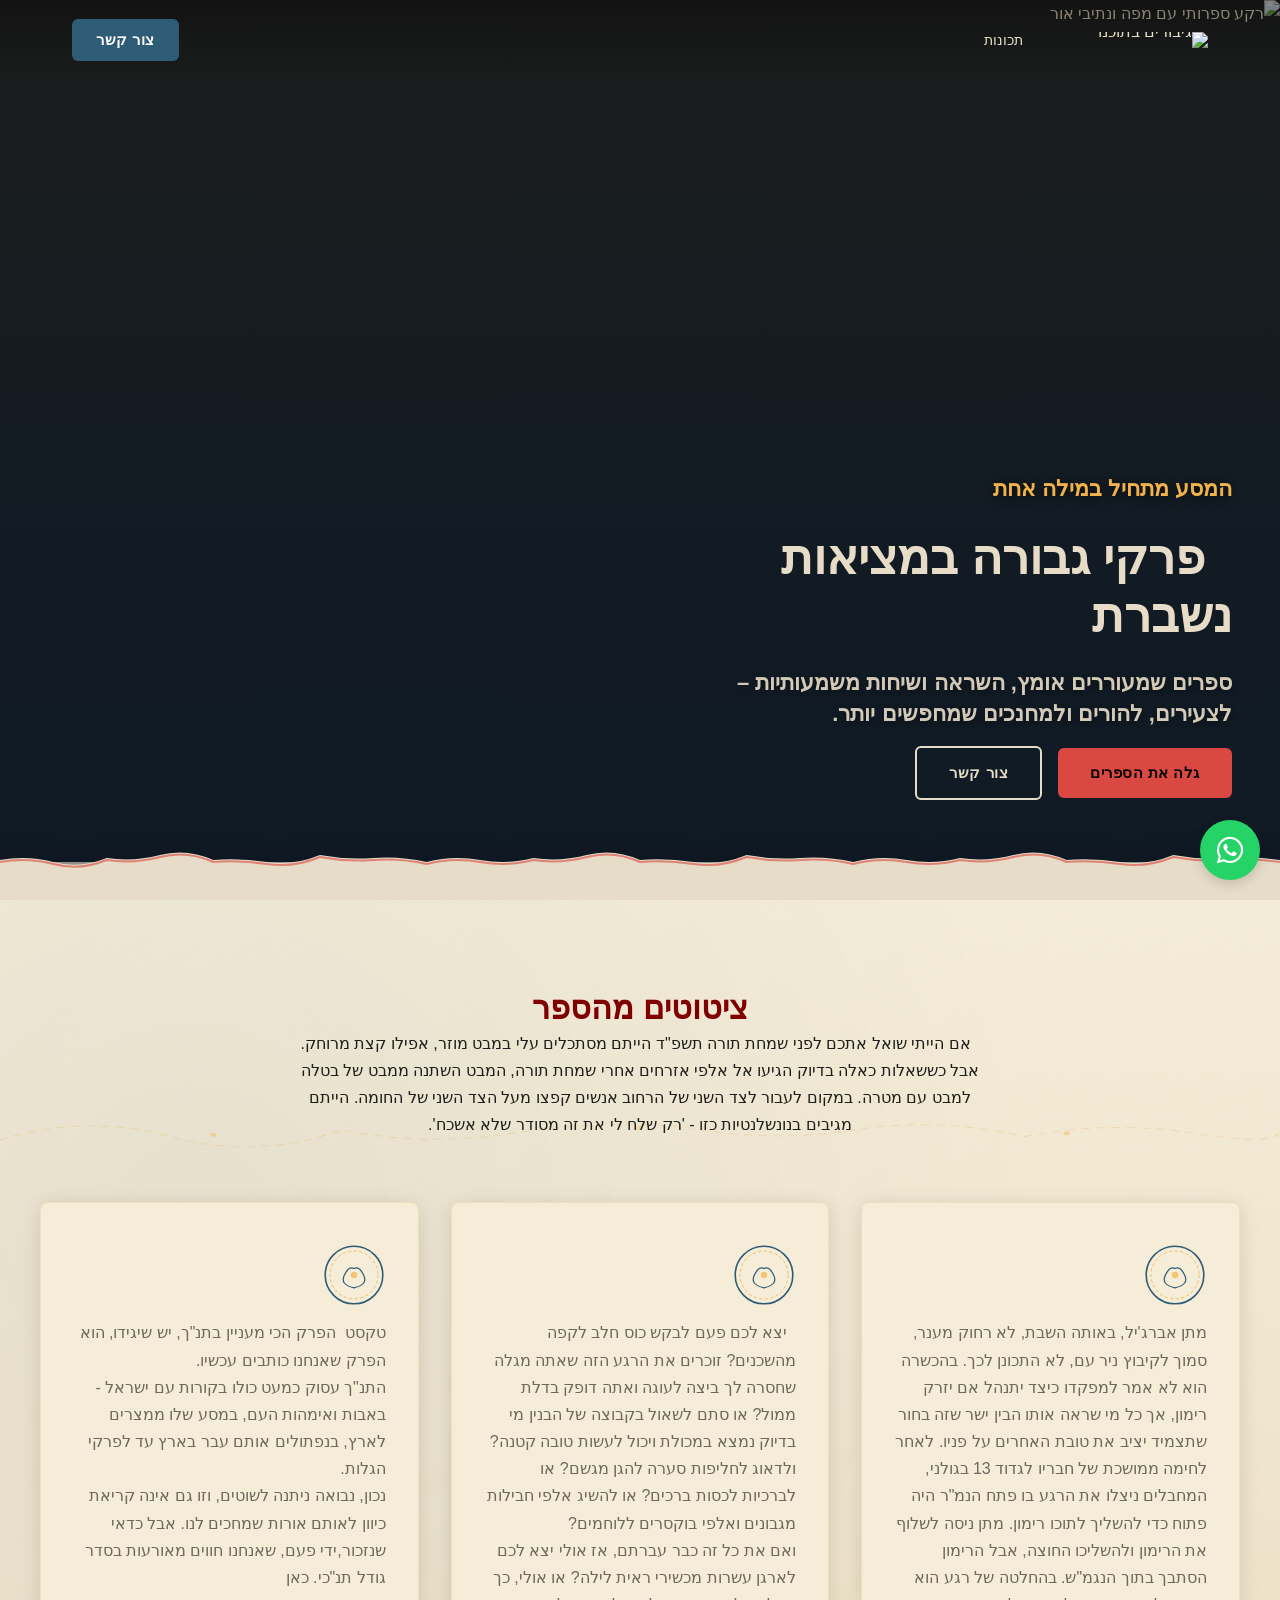
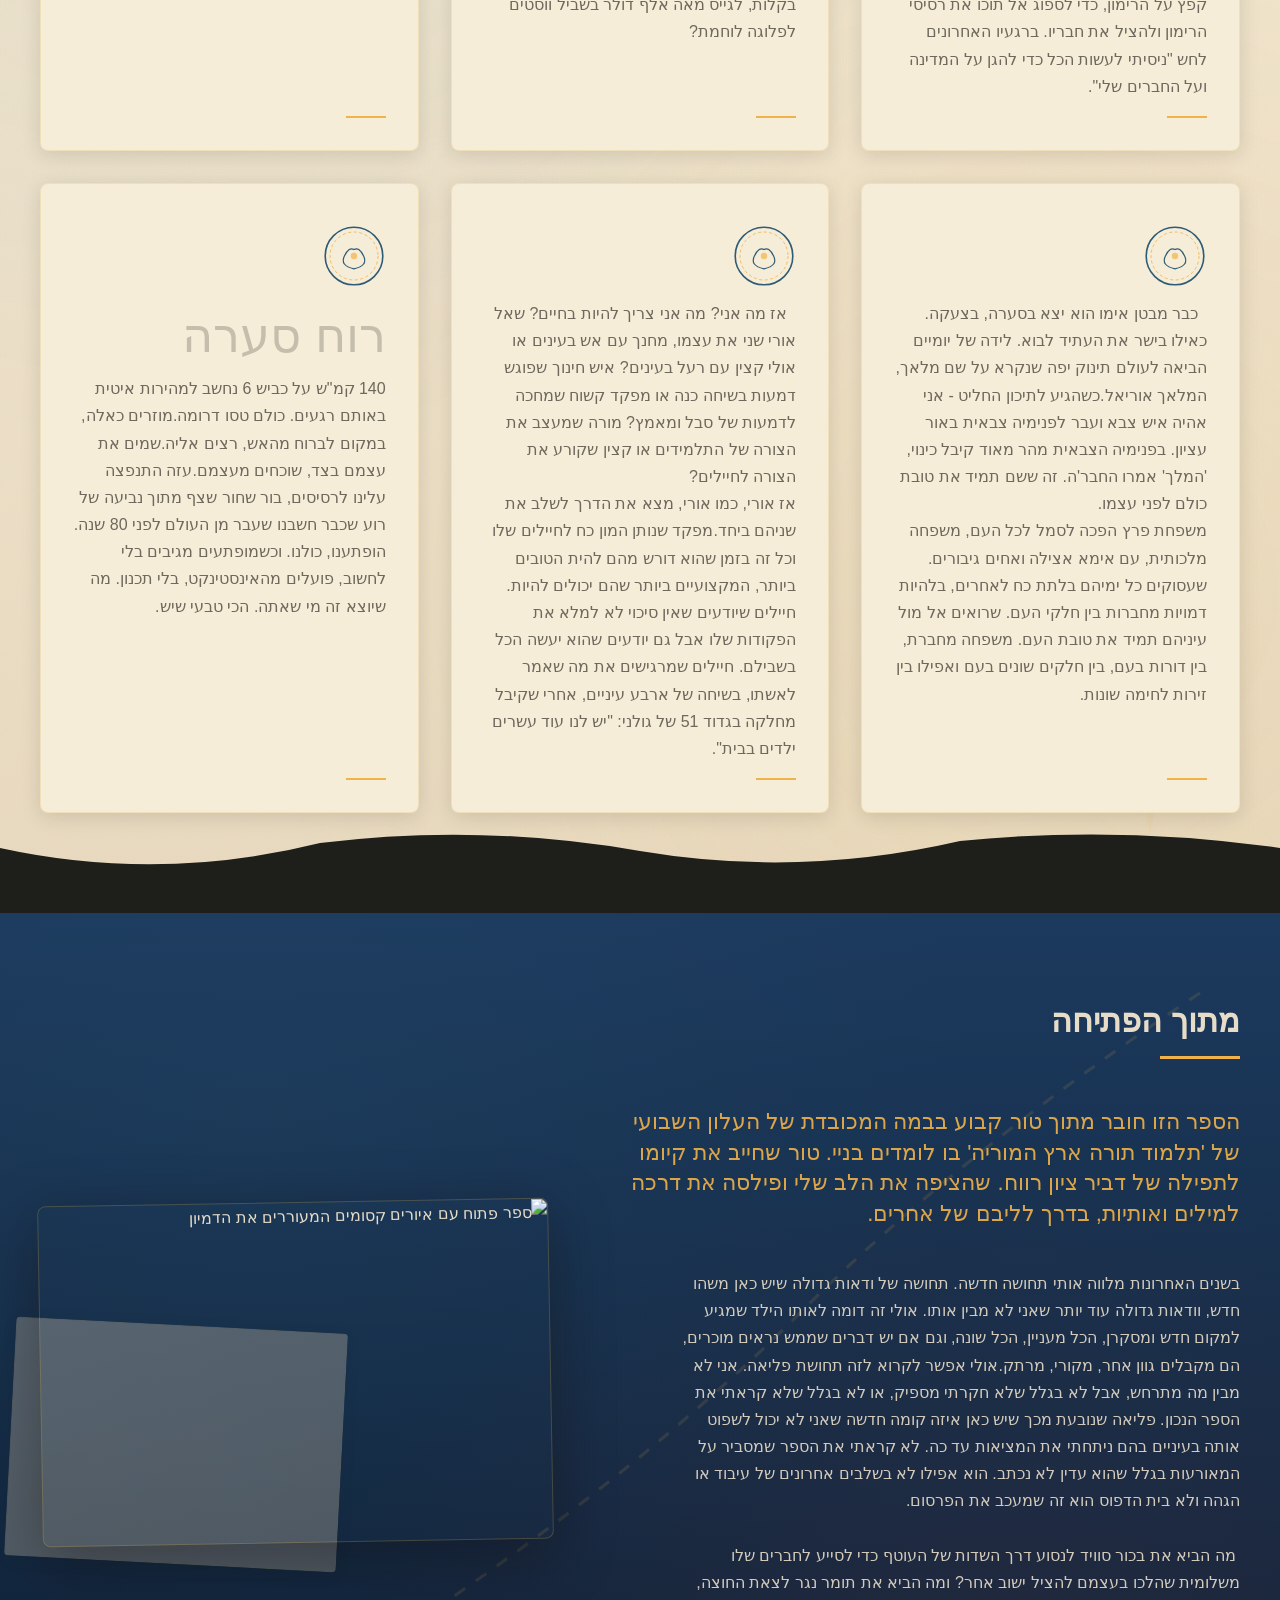
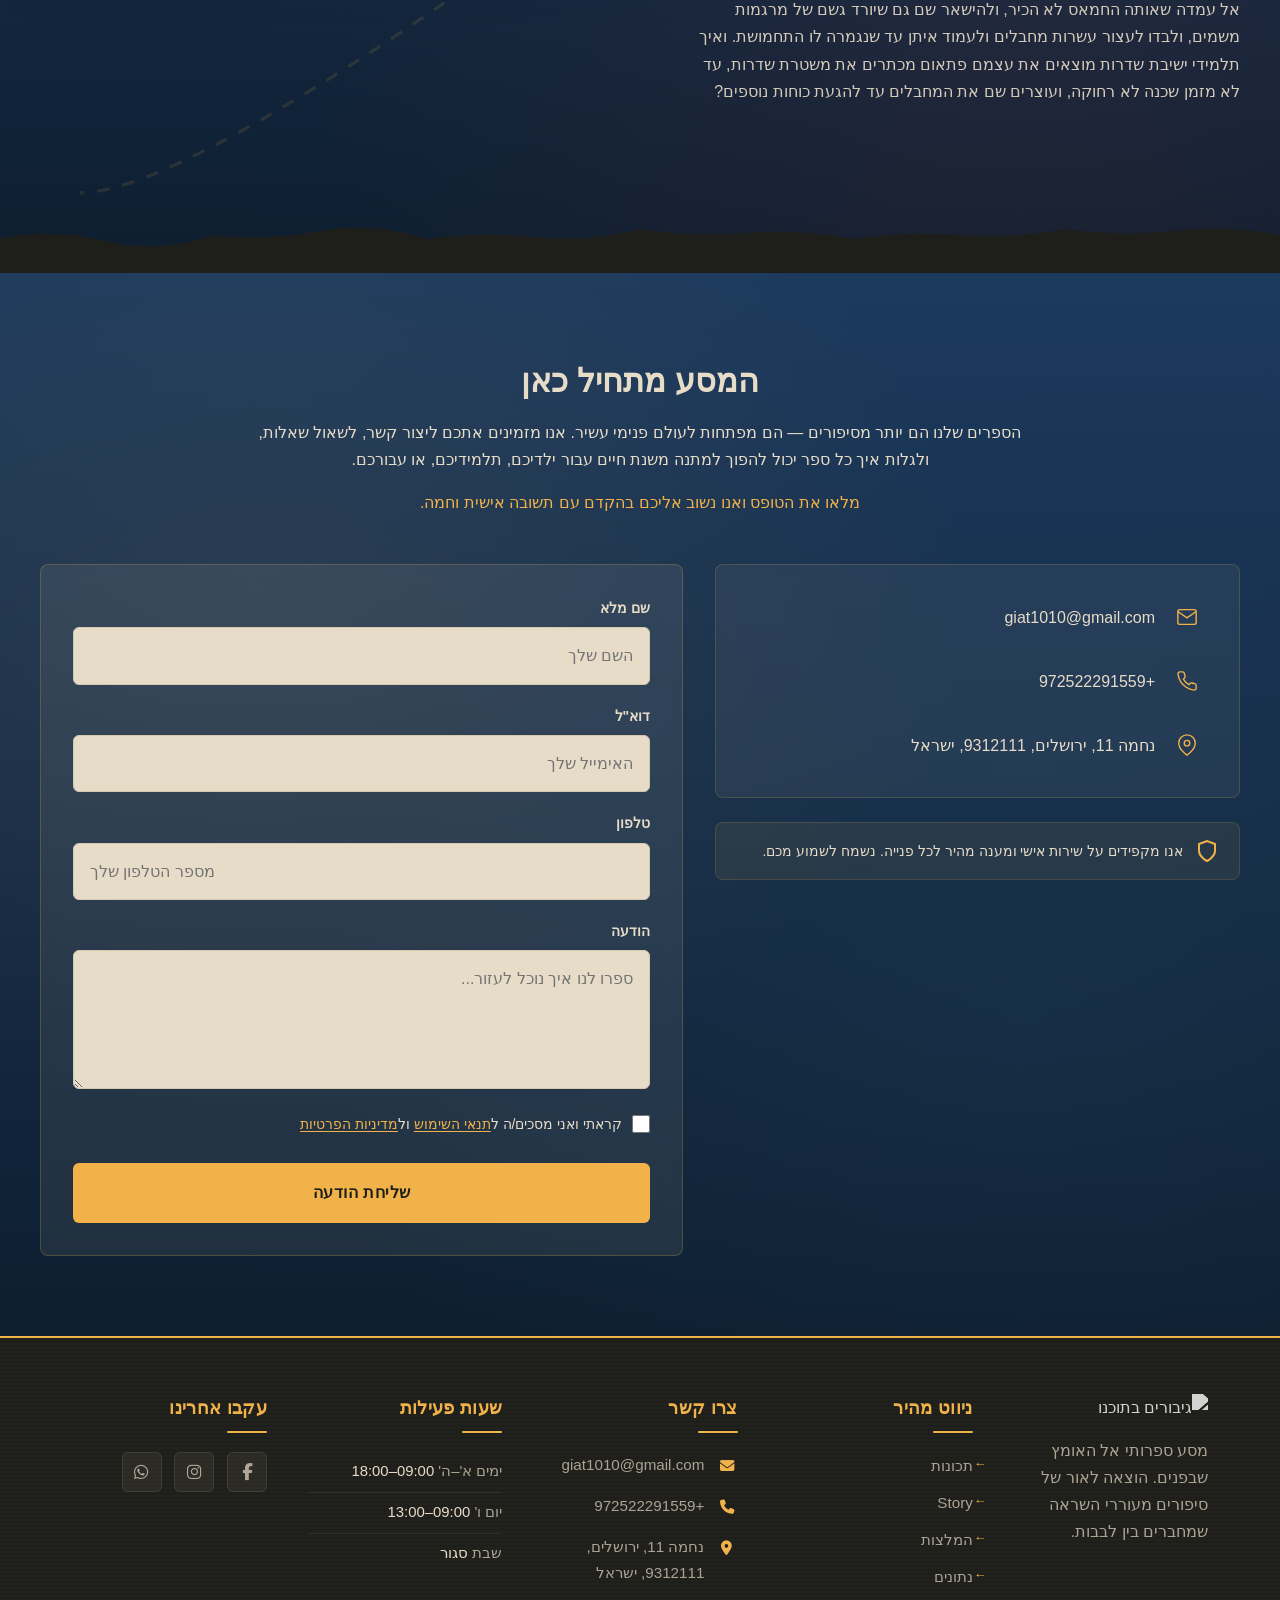
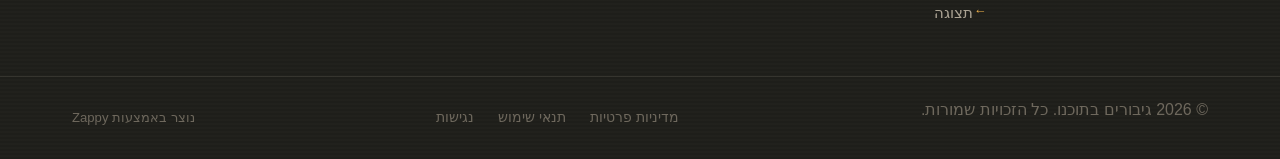
==== commit 0c0479d1: "Background sync: Progressive GitHub Sync" ====
--- a/index.html
+++ b/index.html
@@ -354,7 +354,7 @@
     </svg>
   </button>
   
-  <button class="phone-header-btn" data-phone="[business_phone]" aria-label="Call">
+  <button class="phone-header-btn" data-phone="+972522291559" aria-label="Call">
     <svg width="20" height="20" viewBox="0 0 24 24" fill="currentColor">
       <path d="M22 16.92v3a2 2 0 0 1-2.18 2 19.79 19.79 0 0 1-8.63-3.07 19.5 19.5 0 0 1-6-6 19.79 19.79 0 0 1-3.07-8.67A2 2 0 0 1 4.11 2h3a2 2 0 0 1 2 1.72 12.84 12.84 0 0 0 .7 2.81 2 2 0 0 1-.45 2.11L8.09 9.91a16 16 0 0 0 6 6l1.27-1.27a2 2 0 0 1 2.11-.45 12.84 12.84 0 0 0 2.81.7A2 2 0 0 1 22 16.92z"></path>
     </svg>
@@ -796,7 +796,7 @@
         const phoneLinks = document.querySelectorAll('a[href^="tel:"]');
         const phoneNumber = phoneLinks.length > 0 
           ? phoneLinks[0].getAttribute('href').replace('tel:', '')
-          : '[business_phone]';
+          : '+972522291559';
         
         window.location.href = 'tel:' + phoneNumber;
         console.log('[Navbar] Phone button clicked');
@@ -824,9 +824,9 @@
 
   <!-- Content overlay group -->
   <div class="hero-content">
-    <h3 class="hero-cue" style="">המסע מתחיל במילה אחת</h3>
-    <h1 class="hero-title" style="">&nbsp; פרקי גבורה במציאות נשברת&nbsp;&nbsp;</h1>
-    <h3 class="hero-subtitle" style="">ספרים שמעוררים אומץ, השראה ושיחות משמעותיות – לצעירים, להורים ולמחנכים שמחפשים יותר.</h3>
+    <h3 class="hero-cue" >המסע מתחיל במילה אחת</h3>
+    <h1 class="hero-title" >&nbsp; פרקי גבורה במציאות נשברת&nbsp;&nbsp;</h1>
+    <h3 class="hero-subtitle" >ספרים שמעוררים אומץ, השראה ושיחות משמעותיות – לצעירים, להורים ולמחנכים שמחפשים יותר.</h3>
     <div class="hero-cta-group">
       <a href="#books" class="btn btn-primary" style="color: rgb(0, 0, 0) !important; outline: none;" data-element-type="button" data-element-id="btn-1781015473066-f8ieb8i0w" data-native-element="true">גלה את הספרים</a>
       <a href="#contact" class="btn btn-secondary" data-element-type="button" data-element-id="btn-1781015473066-ebumq81hi" data-native-element="true">צור קשר</a>
@@ -878,7 +878,7 @@
     <!-- Intro Block -->
     <div class="features-intro">
       
-      <h2 class="features-heading" style=""><span style="color: #1e1e1a !important"><span style="color: #e6e68a !important"><span style="color: #b3b336 !important"><span style="color: #800000 !important">ציטוטים מהספר<br></span></span></span></span><p><span style="font-weight: normal;">&nbsp; אם הייתי שואל אתכם לפני שמחת תורה תשפ"ד הייתם מסתכלים עלי במבט מוזר, אפילו קצת מרוחק. אבל כששאלות כאלה בדיוק הגיעו אל אלפי אזרחים אחרי שמחת תורה, המבט השתנה ממבט של בטלה למבט עם מטרה. במקום לעבור לצד השני של הרחוב אנשים קפצו מעל הצד השני של החומה. הייתם מגיבים בנונשלנטיות כזו - 'רק שלח לי את זה מסודר שלא אשכח'.</span></p></h2>
+      <h2 class="features-heading" ><span style="color: #1e1e1a !important"><span style="color: #e6e68a !important"><span style="color: #b3b336 !important"><span style="color: #800000 !important">ציטוטים מהספר<br></span></span></span></span><p><span style="font-weight: normal;">&nbsp; אם הייתי שואל אתכם לפני שמחת תורה תשפ"ד הייתם מסתכלים עלי במבט מוזר, אפילו קצת מרוחק. אבל כששאלות כאלה בדיוק הגיעו אל אלפי אזרחים אחרי שמחת תורה, המבט השתנה ממבט של בטלה למבט עם מטרה. במקום לעבור לצד השני של הרחוב אנשים קפצו מעל הצד השני של החומה. הייתם מגיבים בנונשלנטיות כזו - 'רק שלח לי את זה מסודר שלא אשכח'.</span></p></h2>
       
     </div>
 
@@ -894,9 +894,9 @@
             <circle cx="40" cy="40" r="4" fill="var(--accent)" opacity="0.7"></circle>
           </svg>
         </div>
-        <div class="card-number" style="cursor: text;"></div>
-        
-        <p class="card-text" style="cursor: text;">
+        <div class="card-number" ></div>
+        
+        <p class="card-text" >
 
 מתן אברג'יל, באותה השבת, לא רחוק מענר, סמוך לקיבוץ ניר עם, לא התכונן לכך. בהכשרה הוא לא אמר למפקדו כיצד יתנהל אם יזרק רימון, אך כל מי שראה אותו הבין ישר שזה בחור שתצמיד יציב את טובת האחרים על פניו. לאחר לחימה ממושכת של חבריו לגדוד 13 בגולני, המחבלים ניצלו את הרגע בו פתח הנמ"ר היה פתוח כדי להשליך לתוכו רימון. מתן ניסה לשלוף את הרימון ולהשליכו החוצה, אבל הרימון הסתבך בתוך הנגמ"ש. בהחלטה של רגע הוא קפץ על הרימון, כדי לספוג אל תוכו את רסיסי הרימון ולהציל את חבריו. ברגעיו האחרונים לחש "ניסיתי לעשות הכל כדי להגן על המדינה ועל החברים שלי".</p>
         <div class="card-accent-line"></div>
@@ -909,9 +909,9 @@
             <circle cx="40" cy="40" r="4" fill="var(--accent)" opacity="0.7"></circle>
           </svg>
         </div>
-        <div class="card-number" style="cursor: text;"></div>
-        
-        <p class="card-text" style="cursor: text;">&nbsp; יצא לכם פעם לבקש כוס חלב לקפה מהשכנים? זוכרים את הרגע הזה שאתה מגלה שחסרה לך ביצה לעוגה ואתה דופק בדלת ממול? או סתם לשאול בקבוצה של הבנין מי בדיוק נמצא במכולת ויכול לעשות טובה קטנה?<br>ולדאוג לחליפות סערה להגן מגשם? או לברכיות לכסות ברכים? או להשיג אלפי חבילות מגבונים ואלפי בוקסרים ללוחמים?<br>ואם את כל זה כבר עברתם, אז אולי יצא לכם לארגן עשרות מכשירי ראית לילה? או אולי, כך בקלות, לגייס מאה אלף דולר בשביל ווסטים לפלוגה לוחמת?</p>
+        <div class="card-number" ></div>
+        
+        <p class="card-text" >&nbsp; יצא לכם פעם לבקש כוס חלב לקפה מהשכנים? זוכרים את הרגע הזה שאתה מגלה שחסרה לך ביצה לעוגה ואתה דופק בדלת ממול? או סתם לשאול בקבוצה של הבנין מי בדיוק נמצא במכולת ויכול לעשות טובה קטנה?<br>ולדאוג לחליפות סערה להגן מגשם? או לברכיות לכסות ברכים? או להשיג אלפי חבילות מגבונים ואלפי בוקסרים ללוחמים?<br>ואם את כל זה כבר עברתם, אז אולי יצא לכם לארגן עשרות מכשירי ראית לילה? או אולי, כך בקלות, לגייס מאה אלף דולר בשביל ווסטים לפלוגה לוחמת?</p>
         <div class="card-accent-line"></div>
       </article><article class="feature-card" style="background-color: rgb(245, 237, 216) !important; padding: 40px 32px 32px !important; box-sizing: border-box; grid-area: auto !important;" data-grid-item-index="2">
         <div class="card-seal" aria-hidden="true" data-element-type="icon" data-icon-type="svg" data-element-id="icon-1781015857064-k9m8y83ha-add-1781016003182-1lsq93-add-1781016116188-2uym4k-add-1781016124533-3d15qu">
@@ -922,9 +922,9 @@
             <circle cx="40" cy="40" r="4" fill="var(--accent)" opacity="0.7"></circle>
           </svg>
         </div>
-        <div class="card-number" style="cursor: text;"></div>
-        
-        <p class="card-text" style="cursor: text;">טקסט&nbsp;
+        <div class="card-number" ></div>
+        
+        <p class="card-text" >טקסט&nbsp;
 
 הפרק הכי מעניין בתנ"ך, יש שיגידו, הוא הפרק שאנחנו כותבים עכשיו.<br>התנ"ך עסוק כמעט כולו בקורות עם ישראל - באבות ואימהות העם, במסע שלו ממצרים לארץ, בנפתולים אותם עבר בארץ עד לפרקי הגלות.<br>נכון, נבואה ניתנה לשוטים, וזו גם אינה קריאת כיוון לאותם אורות שמחכים לנו. אבל כדאי שנזכור,ידי פעם, שאנחנו חווים מאורעות בסדר גודל תנ"כי. כאן</p>
         <div class="card-accent-line"></div>
@@ -937,9 +937,9 @@
             <circle cx="40" cy="40" r="4" fill="var(--accent)" opacity="0.7"></circle>
           </svg>
         </div>
-        <div class="card-number" style="cursor: text;"></div>
-        
-        <p class="card-text" style="cursor: text;">&nbsp; כבר מבטן אימו הוא יצא בסערה, בצעקה. כאילו בישר את העתיד לבוא. לידה של יומיים הביאה לעולם תינוק יפה שנקרא על שם מלאך, המלאך אוריאל.כשהגיע לתיכון החליט - אני אהיה איש צבא ועבר לפנימיה צבאית באור עציון. בפנימיה הצבאית מהר מאוד קיבל כינוי, 'המלך' אמרו החבר'ה. זה ששם תמיד את טובת כולם לפני עצמו. <br>משפחת פרץ הפכה לסמל לכל העם, משפחה מלכותית, עם אימא אצילה ואחים גיבורים. שעסוקים כל ימיהם בלתת כח לאחרים, בלהיות דמויות מחברות בין חלקי העם. שרואים אל מול עיניהם תמיד את טובת העם. משפחה מחברת, בין דורות בעם, בין חלקים שונים בעם ואפילו בין זירות לחימה שונות.</p>
+        <div class="card-number" ></div>
+        
+        <p class="card-text" >&nbsp; כבר מבטן אימו הוא יצא בסערה, בצעקה. כאילו בישר את העתיד לבוא. לידה של יומיים הביאה לעולם תינוק יפה שנקרא על שם מלאך, המלאך אוריאל.כשהגיע לתיכון החליט - אני אהיה איש צבא ועבר לפנימיה צבאית באור עציון. בפנימיה הצבאית מהר מאוד קיבל כינוי, 'המלך' אמרו החבר'ה. זה ששם תמיד את טובת כולם לפני עצמו. <br>משפחת פרץ הפכה לסמל לכל העם, משפחה מלכותית, עם אימא אצילה ואחים גיבורים. שעסוקים כל ימיהם בלתת כח לאחרים, בלהיות דמויות מחברות בין חלקי העם. שרואים אל מול עיניהם תמיד את טובת העם. משפחה מחברת, בין דורות בעם, בין חלקים שונים בעם ואפילו בין זירות לחימה שונות.</p>
         <div class="card-accent-line"></div>
       </article><article class="feature-card" style="box-sizing: border-box; background-color: rgb(245, 237, 216) !important; padding: 40px 32px 32px !important; grid-area: auto !important; display: flex !important; flex-direction: column !important; justify-content: flex-start !important; align-items: stretch !important; align-self: stretch !important; height: 100% !important;" data-grid-item-index="4">
         <div class="card-seal" aria-hidden="true" data-element-type="icon" data-icon-type="svg" data-element-id="icon-1781015857064-k9m8y83ha-add-1781016003182-1lsq93">
@@ -950,9 +950,9 @@
             <circle cx="40" cy="40" r="4" fill="var(--accent)" opacity="0.7"></circle>
           </svg>
         </div>
-        <div class="card-number" style="cursor: text;"></div>
-        
-        <p class="card-text" style="cursor: text;">&nbsp; אז מה אני? מה אני צריך להיות בחיים? שאל אורי שני את עצמו, מחנך עם אש בעינים או אולי קצין עם רעל בעינים? איש חינוך שפוגש דמעות בשיחה כנה או מפקד קשוח שמחכה לדמעות של סבל ומאמץ? מורה שמעצב את הצורה של התלמידים או קצין שקורע את הצורה לחיילים?<br>אז אורי, כמו אורי, מצא את הדרך לשלב את שניהם ביחד.מפקד שנותן המון כח לחיילים שלו וכל זה בזמן שהוא דורש מהם להית הטובים ביותר, המקצועיים ביותר שהם יכולים להיות. חיילים שיודעים שאין סיכוי לא למלא את הפקודות שלו אבל גם יודעים שהוא יעשה הכל בשבילם. חיילים שמרגישים את מה שאמר לאשתו, בשיחה של ארבע עיניים, אחרי שקיבל מחלקה בגדוד 51 של גולני: "יש לנו עוד עשרים ילדים בבית".&nbsp;&nbsp;</p>
+        <div class="card-number" ></div>
+        
+        <p class="card-text" >&nbsp; אז מה אני? מה אני צריך להיות בחיים? שאל אורי שני את עצמו, מחנך עם אש בעינים או אולי קצין עם רעל בעינים? איש חינוך שפוגש דמעות בשיחה כנה או מפקד קשוח שמחכה לדמעות של סבל ומאמץ? מורה שמעצב את הצורה של התלמידים או קצין שקורע את הצורה לחיילים?<br>אז אורי, כמו אורי, מצא את הדרך לשלב את שניהם ביחד.מפקד שנותן המון כח לחיילים שלו וכל זה בזמן שהוא דורש מהם להית הטובים ביותר, המקצועיים ביותר שהם יכולים להיות. חיילים שיודעים שאין סיכוי לא למלא את הפקודות שלו אבל גם יודעים שהוא יעשה הכל בשבילם. חיילים שמרגישים את מה שאמר לאשתו, בשיחה של ארבע עיניים, אחרי שקיבל מחלקה בגדוד 51 של גולני: "יש לנו עוד עשרים ילדים בבית".&nbsp;&nbsp;</p>
         <div class="card-accent-line"></div>
       </article><article class="feature-card" style="box-sizing: border-box; background-color: rgb(245, 237, 216) !important; padding: 40px 32px 32px !important; grid-area: auto !important; display: flex !important; flex-direction: column !important; justify-content: flex-start !important; align-items: stretch !important; align-self: stretch !important; height: 100% !important;" data-grid-item-index="5">
         <div class="card-seal" aria-hidden="true" data-element-type="icon" data-icon-type="svg" data-element-id="icon-1781015857064-k9m8y83ha">
@@ -963,9 +963,9 @@
             <circle cx="40" cy="40" r="4" fill="var(--accent)" opacity="0.7"></circle>
           </svg>
         </div>
-        <div class="card-number" style="cursor: text;"><span style="font-weight: normal; color: #383631 !important">רוח סערה</span></div>
-        
-        <p class="card-text" style="cursor: text;"><br>140 קמ"ש על כביש 6 נחשב למהירות איטית באותם רגעים. כולם טסו דרומה.מוזרים כאלה, במקום לברוח מהאש, רצים אליה.שמים את עצמם בצד, שוכחים מעצמם.עזה התנפצה עלינו לרסיסים, בור שחור שצף מתוך נביעה של רוע שכבר חשבנו שעבר מן העולם לפני 80 שנה. הופתענו, כולנו. וכשמופתעים מגיבים בלי לחשוב, פועלים מהאינסטינקט, בלי תכנון. מה שיוצא זה מי שאתה. הכי טבעי שיש.&nbsp;&nbsp;</p>
+        <div class="card-number" ><span style="font-weight: normal; color: #383631 !important">רוח סערה</span></div>
+        
+        <p class="card-text" ><br>140 קמ"ש על כביש 6 נחשב למהירות איטית באותם רגעים. כולם טסו דרומה.מוזרים כאלה, במקום לברוח מהאש, רצים אליה.שמים את עצמם בצד, שוכחים מעצמם.עזה התנפצה עלינו לרסיסים, בור שחור שצף מתוך נביעה של רוע שכבר חשבנו שעבר מן העולם לפני 80 שנה. הופתענו, כולנו. וכשמופתעים מגיבים בלי לחשוב, פועלים מהאינסטינקט, בלי תכנון. מה שיוצא זה מי שאתה. הכי טבעי שיש.&nbsp;&nbsp;</p>
         <div class="card-accent-line"></div>
       </article>
 
@@ -989,11 +989,11 @@
   <div class="index-story-section__container">
     <!-- Content Column (START) -->
     <div class="index-story-section__content">
-      <h2 class="index-story-section__title" style="">מתוך הפתיחה</h2>
-      <h3 class="index-story-section__subtitle" style=""><span style="font-weight: normal;">
+      <h2 class="index-story-section__title" >מתוך הפתיחה</h2>
+      <h3 class="index-story-section__subtitle" ><span style="font-weight: normal;">
 
 הספר הזו חובר מתוך טור קבוע בבמה המכובדת של העלון השבועי של 'תלמוד תורה ארץ המוריה' בו לומדים בניי. טור שחייב את קיומו לתפילה של דביר ציון רווח. שהציפה את הלב שלי ופילסה את דרכה למילים ואותיות, בדרך לליבם של אחרים.</span></h3>
-      <p class="index-story-section__text" style="">
+      <p class="index-story-section__text" >
 
 בשנים האחרונות מלווה אותי תחושה חדשה. תחושה של ודאות גדולה שיש כאן משהו חדש, וודאות גדולה עוד יותר שאני לא מבין אותו. אולי זה דומה לאותו הילד שמגיע למקום חדש ומסקרן, הכל מעניין, הכל שונה, וגם אם יש דברים שממש נראים מוכרים, הם מקבלים גוון אחר, מקורי, מרתק.אולי אפשר לקרוא לזה תחושת פליאה. אני לא מבין מה מתרחש, אבל לא בגלל שלא חקרתי מספיק, או לא בגלל שלא קראתי את הספר הנכון. פליאה שנובעת מכך שיש כאן איזה קומה חדשה שאני לא יכול לשפוט אותה בעיניים בהם ניתחתי את המציאות עד כה. לא קראתי את הספר שמסביר על המאורעות בגלל שהוא עדין לא נכתב. הוא אפילו לא בשלבים אחרונים של עיבוד או הגהה ולא בית הדפוס הוא זה שמעכב את הפרסום. 
 
@@ -1010,7 +1010,7 @@
     <!-- Imagery Column (END) -->
     <div class="index-story-section__imagery">
       <div class="index-story-section__image-frame">
-        <img loading="lazy" decoding="async" data-placeholder="index-story-image-1" data-context="A beautifully illustrated open book spread on a wooden desk, with soft magical light and whimsical elements like stars and tiny landscapes emerging from the pages, reflecting a journey of courage and imagination for a childrens book publishing brand." width="600" height="400" src="/assets/site-index-story-image-1.webp" alt="ספר פתוח עם איורים קסומים המעוררים את הדמיון" class="index-story-section__image" data-element-type="image" data-element-id="img-1781015473076-xbn2t4qtr" style="">
+        <img loading="lazy" decoding="async" data-placeholder="index-story-image-1" data-context="A beautifully illustrated open book spread on a wooden desk, with soft magical light and whimsical elements like stars and tiny landscapes emerging from the pages, reflecting a journey of courage and imagination for a childrens book publishing brand." width="600" height="400" src="/assets/site-index-story-image-1.webp" alt="ספר פתוח עם איורים קסומים המעוררים את הדמיון" class="index-story-section__image" data-element-type="image" data-element-id="img-1781015473076-xbn2t4qtr" >
       </div>
       <!-- Parchment Backplate -->
       <div class="index-story-section__parchment" aria-hidden="true"></div>
@@ -1056,19 +1056,19 @@
             <div class="index-contact-section__info-icon-wrapper">
               <svg class="index-contact-section__info-icon" data-element-type="icon" data-icon-type="svg" viewBox="0 0 24 24" fill="none" stroke="currentColor" stroke-width="1.5"><path d="M4 4h16c1.1 0 2 .9 2 2v12c0 1.1-.9 2-2 2H4c-1.1 0-2-.9-2-2V6c0-1.1.9-2 2-2z"></path><polyline points="22,6 12,13 2,6"></polyline></svg>
             </div>
-            <a href="mailto:[business_email]" class="index-contact-section__info-link">[business_email]</a>
+            <a href="mailto:giat1010@gmail.com" class="index-contact-section__info-link">giat1010@gmail.com</a>
           </div>
           <div class="index-contact-section__info-item" data-zappy-contact-field="phone">
             <div class="index-contact-section__info-icon-wrapper">
               <svg class="index-contact-section__info-icon" data-element-type="icon" data-icon-type="svg" viewBox="0 0 24 24" fill="none" stroke="currentColor" stroke-width="1.5"><path d="M22 16.92v3a2 2 0 0 1-2.18 2 19.79 19.79 0 0 1-8.63-3.07 19.5 19.5 0 0 1-6-6 19.79 19.79 0 0 1-3.07-8.67A2 2 0 0 1 4.11 2h3a2 2 0 0 1 2 1.72 12.84 12.84 0 0 0 .7 2.81 2 2 0 0 1-.45 2.11L8.09 9.91a16 16 0 0 0 6 6l1.27-1.27a2 2 0 0 1 2.11-.45 12.84 12.84 0 0 0 2.81.7A2 2 0 0 1 22 16.92z"></path></svg>
             </div>
-            <a href="tel:[business_phone]" class="index-contact-section__info-link">[business_phone]</a>
+            <a href="tel:+972522291559" class="index-contact-section__info-link">+972522291559</a>
           </div>
           <div class="index-contact-section__info-item" data-zappy-contact-field="address">
             <div class="index-contact-section__info-icon-wrapper">
               <svg class="index-contact-section__info-icon" data-element-type="icon" data-icon-type="svg" viewBox="0 0 24 24" fill="none" stroke="currentColor" stroke-width="1.5"><path d="M21 10c0 7-9 13-9 13s-9-6-9-13a9 9 0 0 1 18 0z"></path><circle cx="12" cy="10" r="3"></circle></svg>
             </div>
-            <span class="index-contact-section__info-text">[business_address]</span>
+            <span class="index-contact-section__info-text">נחמה 11, ירושלים, 9312111, ישראל</span>
           </div>
           
         </div>
@@ -1136,14 +1136,14 @@
         <ul class="footer-contact">
           <li>
             <span class="contact-icon"><i class="fas fa-envelope"></i></span>
-            <span class="contact-text"><a href="mailto:[business_email]">[business_email]</a></span>
+            <span class="contact-text"><a href="mailto:giat1010@gmail.com">giat1010@gmail.com</a></span>
           </li>
           <li>
             <span class="contact-icon"><i class="fas fa-phone"></i></span>
-            <span class="contact-text"><a href="tel:[business_phone]">[business_phone]</a></span>
+            <span class="contact-text"><a href="tel:+972522291559">+972522291559</a></span>
           </li>
           <li><a href="/"><span class="contact-icon"><i class="fas fa-map-marker-alt"></i></span>
-            <span class="contact-text">[business_address]</span></a></li>
+            <span class="contact-text">נחמה 11, ירושלים, 9312111, ישראל</span></a></li>
         </ul>
       </div>
 
@@ -1183,7 +1183,7 @@
   </div>
 </footer>
   
-  <a href="https://wa.me/[whatsapp_handle]" class="whatsapp-float" aria-label="WhatsApp">
+  <a href="https://wa.me/+972522291559" class="whatsapp-float" aria-label="WhatsApp">
     <i class="fab fa-whatsapp"></i>
   </a>
   
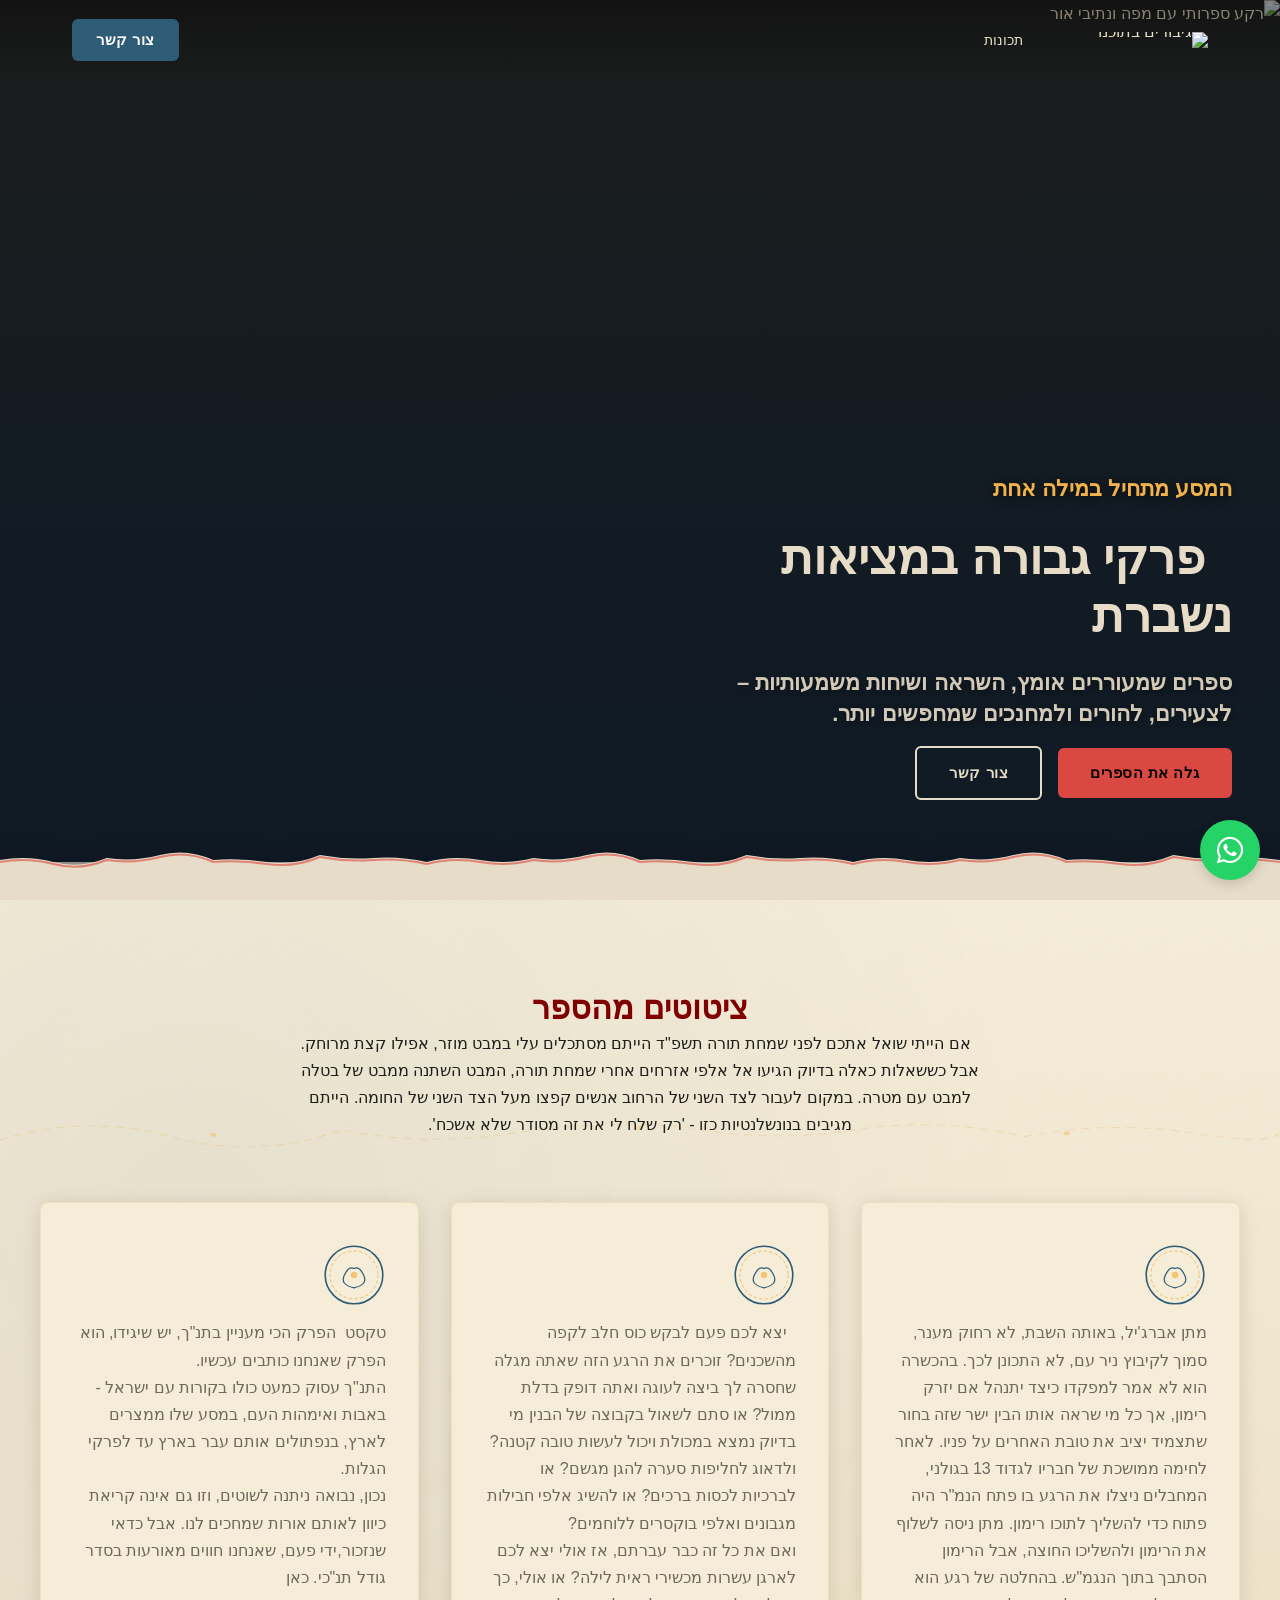
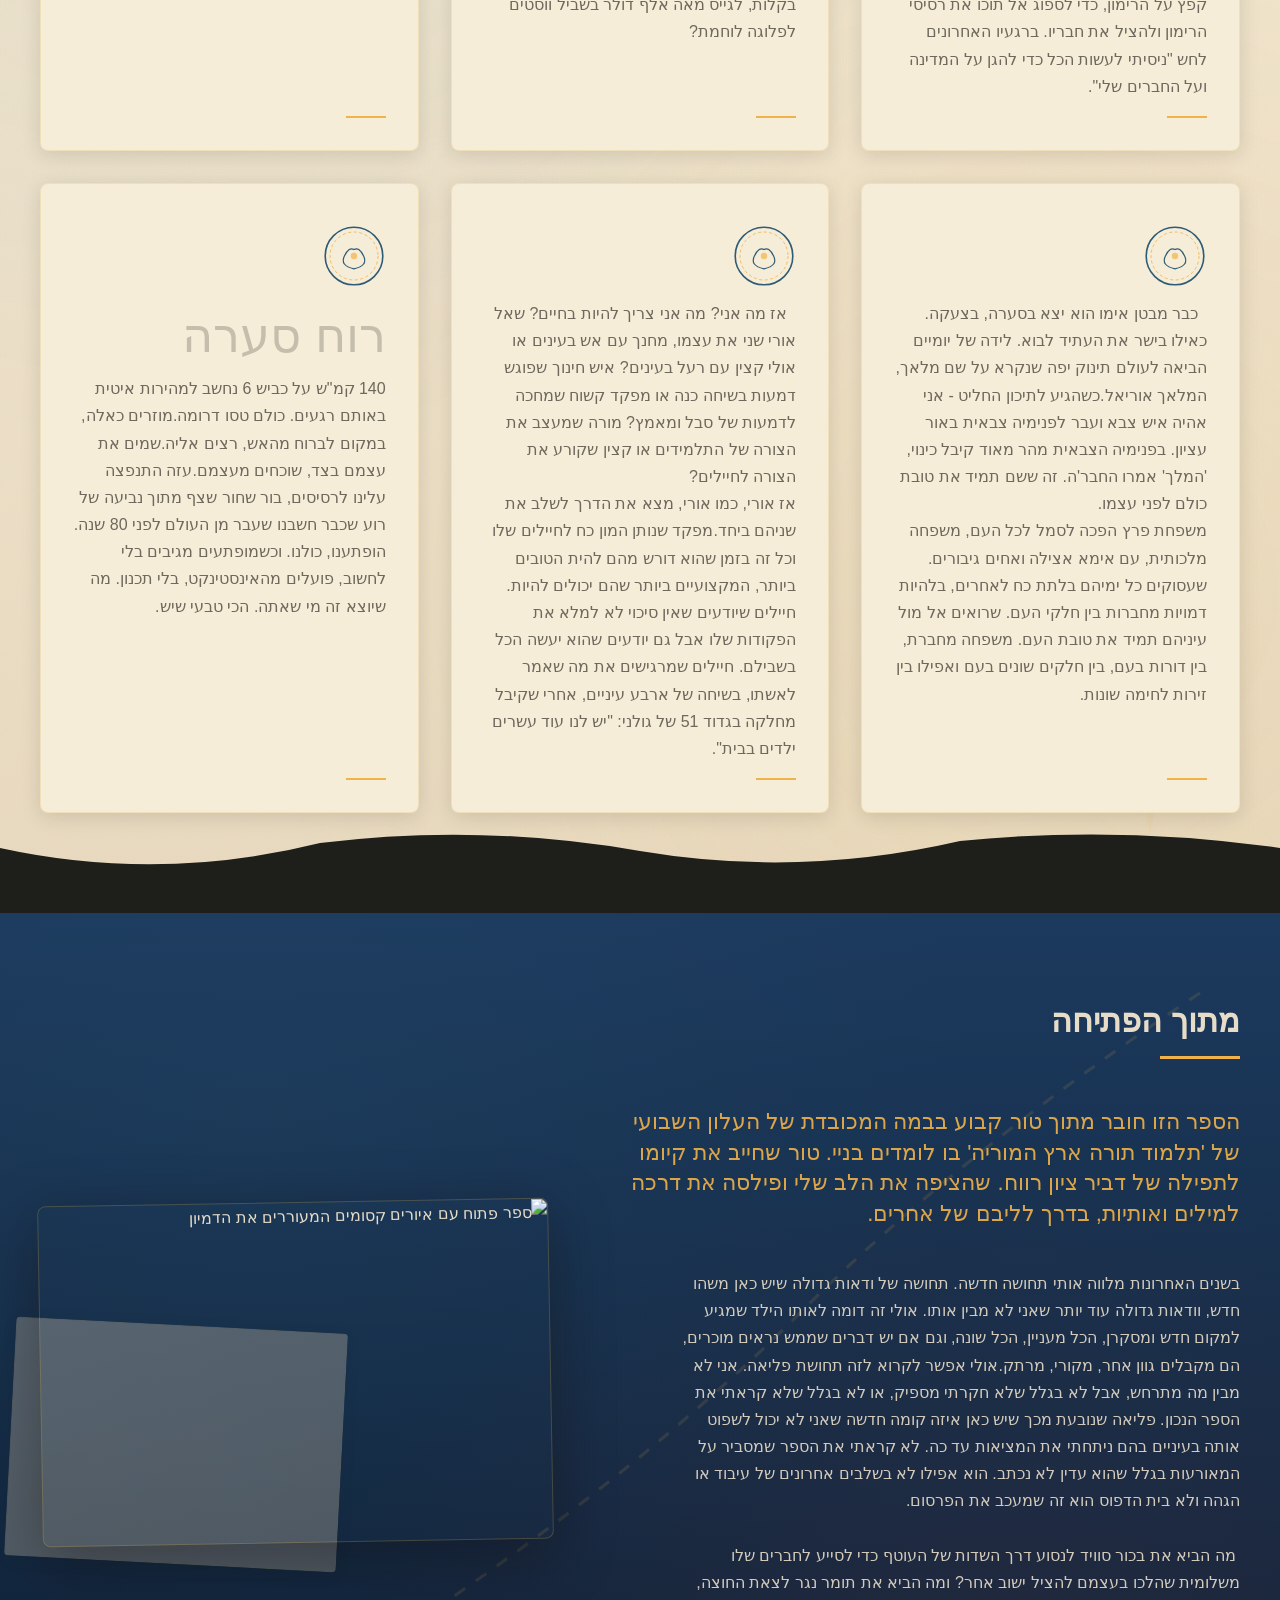
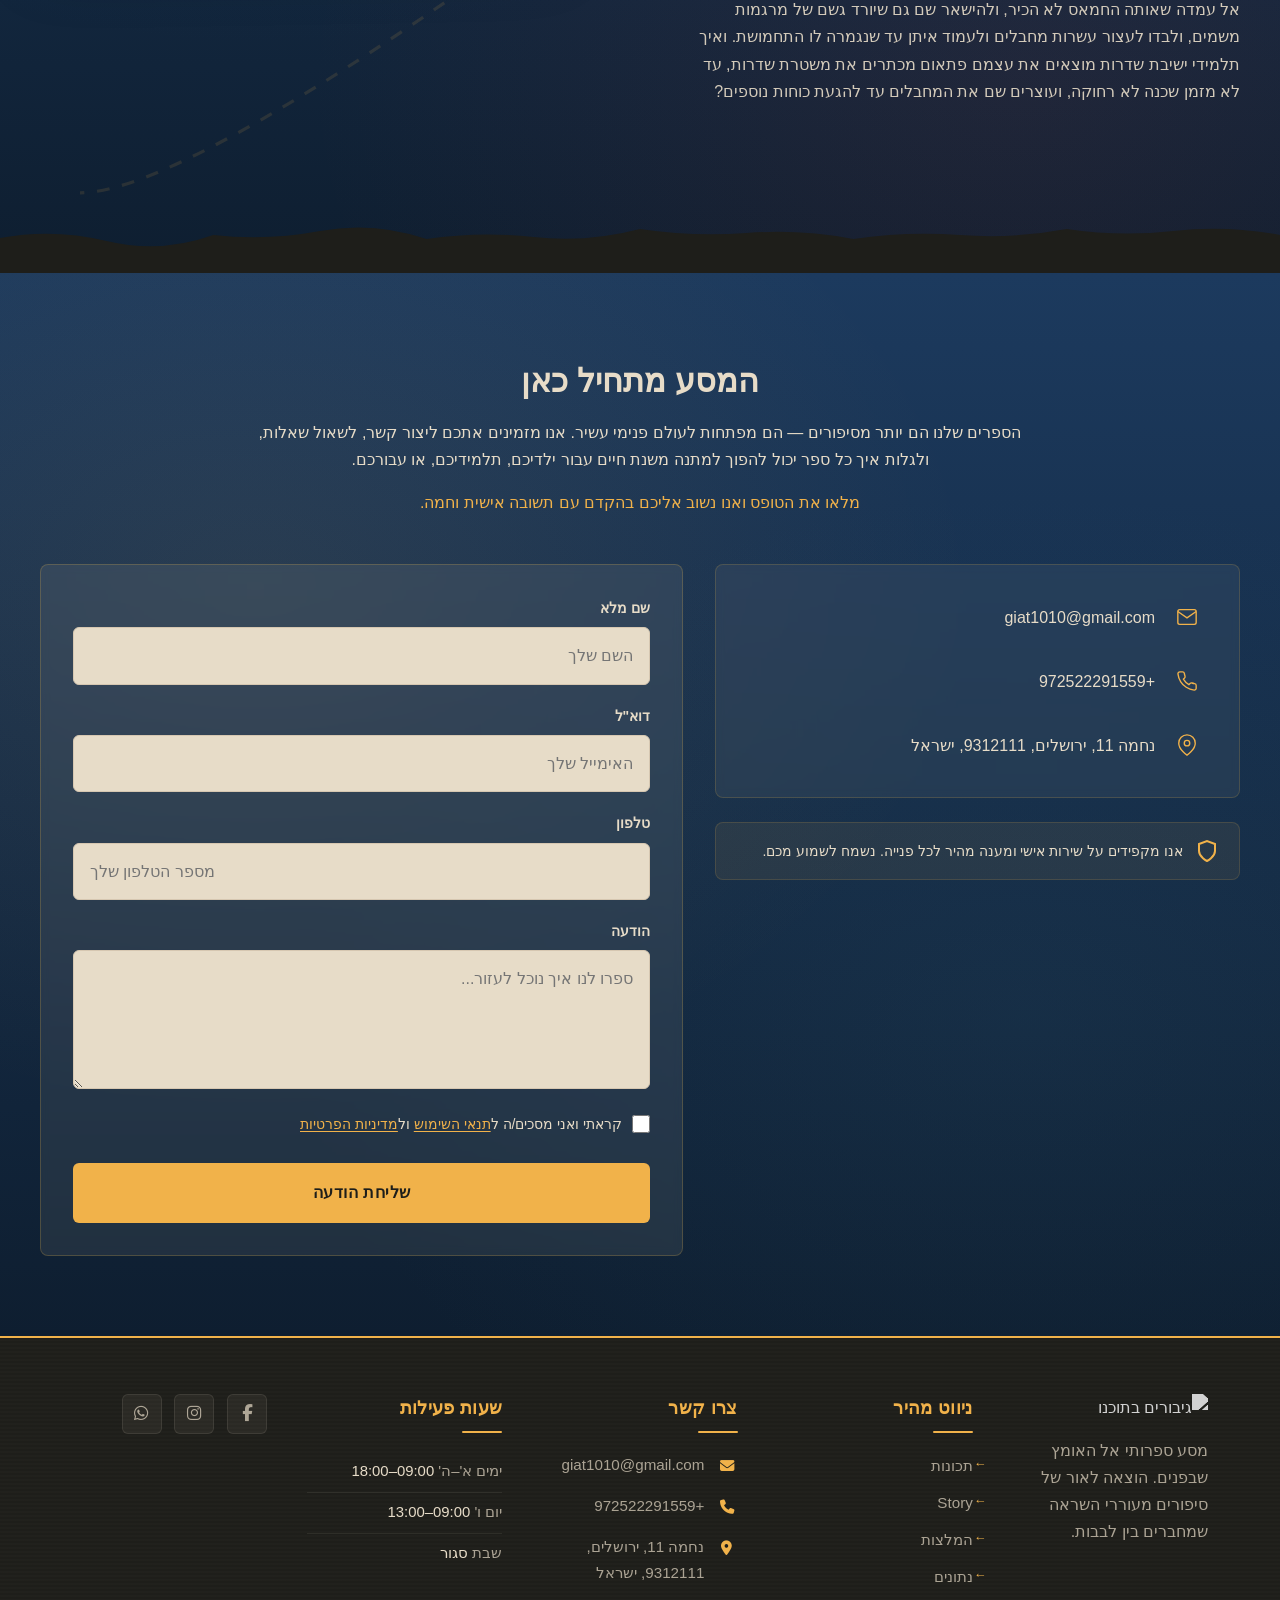
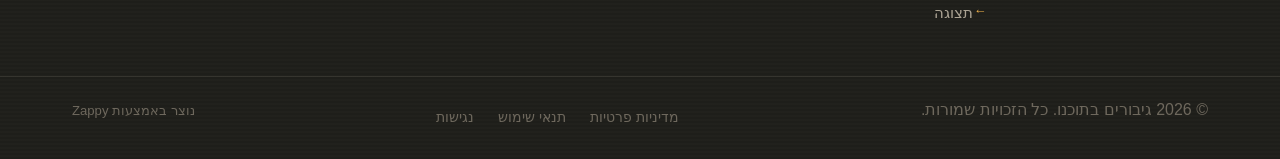
==== commit 70fd5869: "Incremental sync: 1 page(s) — delete_element" ====
--- a/index.html
+++ b/index.html
@@ -824,9 +824,9 @@
 
   <!-- Content overlay group -->
   <div class="hero-content">
-    <h3 class="hero-cue" >המסע מתחיל במילה אחת</h3>
-    <h1 class="hero-title" >&nbsp; פרקי גבורה במציאות נשברת&nbsp;&nbsp;</h1>
-    <h3 class="hero-subtitle" >ספרים שמעוררים אומץ, השראה ושיחות משמעותיות – לצעירים, להורים ולמחנכים שמחפשים יותר.</h3>
+    <h3 class="hero-cue" style="">המסע מתחיל במילה אחת</h3>
+    <h1 class="hero-title" style="">&nbsp; פרקי גבורה במציאות נשברת&nbsp;&nbsp;</h1>
+    <h3 class="hero-subtitle" style="">ספרים שמעוררים אומץ, השראה ושיחות משמעותיות – לצעירים, להורים ולמחנכים שמחפשים יותר.</h3>
     <div class="hero-cta-group">
       <a href="#books" class="btn btn-primary" style="color: rgb(0, 0, 0) !important; outline: none;" data-element-type="button" data-element-id="btn-1781015473066-f8ieb8i0w" data-native-element="true">גלה את הספרים</a>
       <a href="#contact" class="btn btn-secondary" data-element-type="button" data-element-id="btn-1781015473066-ebumq81hi" data-native-element="true">צור קשר</a>
@@ -878,7 +878,7 @@
     <!-- Intro Block -->
     <div class="features-intro">
       
-      <h2 class="features-heading" ><span style="color: #1e1e1a !important"><span style="color: #e6e68a !important"><span style="color: #b3b336 !important"><span style="color: #800000 !important">ציטוטים מהספר<br></span></span></span></span><p><span style="font-weight: normal;">&nbsp; אם הייתי שואל אתכם לפני שמחת תורה תשפ"ד הייתם מסתכלים עלי במבט מוזר, אפילו קצת מרוחק. אבל כששאלות כאלה בדיוק הגיעו אל אלפי אזרחים אחרי שמחת תורה, המבט השתנה ממבט של בטלה למבט עם מטרה. במקום לעבור לצד השני של הרחוב אנשים קפצו מעל הצד השני של החומה. הייתם מגיבים בנונשלנטיות כזו - 'רק שלח לי את זה מסודר שלא אשכח'.</span></p></h2>
+      <h2 class="features-heading" style=""><span style="color: #1e1e1a !important"><span style="color: #e6e68a !important"><span style="color: #b3b336 !important"><span style="color: #800000 !important">ציטוטים מהספר<br></span></span></span></span><p><span style="font-weight: normal;">&nbsp; אם הייתי שואל אתכם לפני שמחת תורה תשפ"ד הייתם מסתכלים עלי במבט מוזר, אפילו קצת מרוחק. אבל כששאלות כאלה בדיוק הגיעו אל אלפי אזרחים אחרי שמחת תורה, המבט השתנה ממבט של בטלה למבט עם מטרה. במקום לעבור לצד השני של הרחוב אנשים קפצו מעל הצד השני של החומה. הייתם מגיבים בנונשלנטיות כזו - 'רק שלח לי את זה מסודר שלא אשכח'.</span></p></h2>
       
     </div>
 
@@ -894,9 +894,9 @@
             <circle cx="40" cy="40" r="4" fill="var(--accent)" opacity="0.7"></circle>
           </svg>
         </div>
-        <div class="card-number" ></div>
-        
-        <p class="card-text" >
+        <div class="card-number" style="cursor: text;"></div>
+        
+        <p class="card-text" style="cursor: text;">
 
 מתן אברג'יל, באותה השבת, לא רחוק מענר, סמוך לקיבוץ ניר עם, לא התכונן לכך. בהכשרה הוא לא אמר למפקדו כיצד יתנהל אם יזרק רימון, אך כל מי שראה אותו הבין ישר שזה בחור שתצמיד יציב את טובת האחרים על פניו. לאחר לחימה ממושכת של חבריו לגדוד 13 בגולני, המחבלים ניצלו את הרגע בו פתח הנמ"ר היה פתוח כדי להשליך לתוכו רימון. מתן ניסה לשלוף את הרימון ולהשליכו החוצה, אבל הרימון הסתבך בתוך הנגמ"ש. בהחלטה של רגע הוא קפץ על הרימון, כדי לספוג אל תוכו את רסיסי הרימון ולהציל את חבריו. ברגעיו האחרונים לחש "ניסיתי לעשות הכל כדי להגן על המדינה ועל החברים שלי".</p>
         <div class="card-accent-line"></div>
@@ -909,9 +909,9 @@
             <circle cx="40" cy="40" r="4" fill="var(--accent)" opacity="0.7"></circle>
           </svg>
         </div>
-        <div class="card-number" ></div>
-        
-        <p class="card-text" >&nbsp; יצא לכם פעם לבקש כוס חלב לקפה מהשכנים? זוכרים את הרגע הזה שאתה מגלה שחסרה לך ביצה לעוגה ואתה דופק בדלת ממול? או סתם לשאול בקבוצה של הבנין מי בדיוק נמצא במכולת ויכול לעשות טובה קטנה?<br>ולדאוג לחליפות סערה להגן מגשם? או לברכיות לכסות ברכים? או להשיג אלפי חבילות מגבונים ואלפי בוקסרים ללוחמים?<br>ואם את כל זה כבר עברתם, אז אולי יצא לכם לארגן עשרות מכשירי ראית לילה? או אולי, כך בקלות, לגייס מאה אלף דולר בשביל ווסטים לפלוגה לוחמת?</p>
+        <div class="card-number" style="cursor: text;"></div>
+        
+        <p class="card-text" style="cursor: text;">&nbsp; יצא לכם פעם לבקש כוס חלב לקפה מהשכנים? זוכרים את הרגע הזה שאתה מגלה שחסרה לך ביצה לעוגה ואתה דופק בדלת ממול? או סתם לשאול בקבוצה של הבנין מי בדיוק נמצא במכולת ויכול לעשות טובה קטנה?<br>ולדאוג לחליפות סערה להגן מגשם? או לברכיות לכסות ברכים? או להשיג אלפי חבילות מגבונים ואלפי בוקסרים ללוחמים?<br>ואם את כל זה כבר עברתם, אז אולי יצא לכם לארגן עשרות מכשירי ראית לילה? או אולי, כך בקלות, לגייס מאה אלף דולר בשביל ווסטים לפלוגה לוחמת?</p>
         <div class="card-accent-line"></div>
       </article><article class="feature-card" style="background-color: rgb(245, 237, 216) !important; padding: 40px 32px 32px !important; box-sizing: border-box; grid-area: auto !important;" data-grid-item-index="2">
         <div class="card-seal" aria-hidden="true" data-element-type="icon" data-icon-type="svg" data-element-id="icon-1781015857064-k9m8y83ha-add-1781016003182-1lsq93-add-1781016116188-2uym4k-add-1781016124533-3d15qu">
@@ -922,9 +922,9 @@
             <circle cx="40" cy="40" r="4" fill="var(--accent)" opacity="0.7"></circle>
           </svg>
         </div>
-        <div class="card-number" ></div>
-        
-        <p class="card-text" >טקסט&nbsp;
+        <div class="card-number" style="cursor: text;"></div>
+        
+        <p class="card-text" style="cursor: text;">טקסט&nbsp;
 
 הפרק הכי מעניין בתנ"ך, יש שיגידו, הוא הפרק שאנחנו כותבים עכשיו.<br>התנ"ך עסוק כמעט כולו בקורות עם ישראל - באבות ואימהות העם, במסע שלו ממצרים לארץ, בנפתולים אותם עבר בארץ עד לפרקי הגלות.<br>נכון, נבואה ניתנה לשוטים, וזו גם אינה קריאת כיוון לאותם אורות שמחכים לנו. אבל כדאי שנזכור,ידי פעם, שאנחנו חווים מאורעות בסדר גודל תנ"כי. כאן</p>
         <div class="card-accent-line"></div>
@@ -937,9 +937,9 @@
             <circle cx="40" cy="40" r="4" fill="var(--accent)" opacity="0.7"></circle>
           </svg>
         </div>
-        <div class="card-number" ></div>
-        
-        <p class="card-text" >&nbsp; כבר מבטן אימו הוא יצא בסערה, בצעקה. כאילו בישר את העתיד לבוא. לידה של יומיים הביאה לעולם תינוק יפה שנקרא על שם מלאך, המלאך אוריאל.כשהגיע לתיכון החליט - אני אהיה איש צבא ועבר לפנימיה צבאית באור עציון. בפנימיה הצבאית מהר מאוד קיבל כינוי, 'המלך' אמרו החבר'ה. זה ששם תמיד את טובת כולם לפני עצמו. <br>משפחת פרץ הפכה לסמל לכל העם, משפחה מלכותית, עם אימא אצילה ואחים גיבורים. שעסוקים כל ימיהם בלתת כח לאחרים, בלהיות דמויות מחברות בין חלקי העם. שרואים אל מול עיניהם תמיד את טובת העם. משפחה מחברת, בין דורות בעם, בין חלקים שונים בעם ואפילו בין זירות לחימה שונות.</p>
+        <div class="card-number" style="cursor: text;"></div>
+        
+        <p class="card-text" style="cursor: text;">&nbsp; כבר מבטן אימו הוא יצא בסערה, בצעקה. כאילו בישר את העתיד לבוא. לידה של יומיים הביאה לעולם תינוק יפה שנקרא על שם מלאך, המלאך אוריאל.כשהגיע לתיכון החליט - אני אהיה איש צבא ועבר לפנימיה צבאית באור עציון. בפנימיה הצבאית מהר מאוד קיבל כינוי, 'המלך' אמרו החבר'ה. זה ששם תמיד את טובת כולם לפני עצמו. <br>משפחת פרץ הפכה לסמל לכל העם, משפחה מלכותית, עם אימא אצילה ואחים גיבורים. שעסוקים כל ימיהם בלתת כח לאחרים, בלהיות דמויות מחברות בין חלקי העם. שרואים אל מול עיניהם תמיד את טובת העם. משפחה מחברת, בין דורות בעם, בין חלקים שונים בעם ואפילו בין זירות לחימה שונות.</p>
         <div class="card-accent-line"></div>
       </article><article class="feature-card" style="box-sizing: border-box; background-color: rgb(245, 237, 216) !important; padding: 40px 32px 32px !important; grid-area: auto !important; display: flex !important; flex-direction: column !important; justify-content: flex-start !important; align-items: stretch !important; align-self: stretch !important; height: 100% !important;" data-grid-item-index="4">
         <div class="card-seal" aria-hidden="true" data-element-type="icon" data-icon-type="svg" data-element-id="icon-1781015857064-k9m8y83ha-add-1781016003182-1lsq93">
@@ -950,9 +950,9 @@
             <circle cx="40" cy="40" r="4" fill="var(--accent)" opacity="0.7"></circle>
           </svg>
         </div>
-        <div class="card-number" ></div>
-        
-        <p class="card-text" >&nbsp; אז מה אני? מה אני צריך להיות בחיים? שאל אורי שני את עצמו, מחנך עם אש בעינים או אולי קצין עם רעל בעינים? איש חינוך שפוגש דמעות בשיחה כנה או מפקד קשוח שמחכה לדמעות של סבל ומאמץ? מורה שמעצב את הצורה של התלמידים או קצין שקורע את הצורה לחיילים?<br>אז אורי, כמו אורי, מצא את הדרך לשלב את שניהם ביחד.מפקד שנותן המון כח לחיילים שלו וכל זה בזמן שהוא דורש מהם להית הטובים ביותר, המקצועיים ביותר שהם יכולים להיות. חיילים שיודעים שאין סיכוי לא למלא את הפקודות שלו אבל גם יודעים שהוא יעשה הכל בשבילם. חיילים שמרגישים את מה שאמר לאשתו, בשיחה של ארבע עיניים, אחרי שקיבל מחלקה בגדוד 51 של גולני: "יש לנו עוד עשרים ילדים בבית".&nbsp;&nbsp;</p>
+        <div class="card-number" style="cursor: text;"></div>
+        
+        <p class="card-text" style="cursor: text;">&nbsp; אז מה אני? מה אני צריך להיות בחיים? שאל אורי שני את עצמו, מחנך עם אש בעינים או אולי קצין עם רעל בעינים? איש חינוך שפוגש דמעות בשיחה כנה או מפקד קשוח שמחכה לדמעות של סבל ומאמץ? מורה שמעצב את הצורה של התלמידים או קצין שקורע את הצורה לחיילים?<br>אז אורי, כמו אורי, מצא את הדרך לשלב את שניהם ביחד.מפקד שנותן המון כח לחיילים שלו וכל זה בזמן שהוא דורש מהם להית הטובים ביותר, המקצועיים ביותר שהם יכולים להיות. חיילים שיודעים שאין סיכוי לא למלא את הפקודות שלו אבל גם יודעים שהוא יעשה הכל בשבילם. חיילים שמרגישים את מה שאמר לאשתו, בשיחה של ארבע עיניים, אחרי שקיבל מחלקה בגדוד 51 של גולני: "יש לנו עוד עשרים ילדים בבית".&nbsp;&nbsp;</p>
         <div class="card-accent-line"></div>
       </article><article class="feature-card" style="box-sizing: border-box; background-color: rgb(245, 237, 216) !important; padding: 40px 32px 32px !important; grid-area: auto !important; display: flex !important; flex-direction: column !important; justify-content: flex-start !important; align-items: stretch !important; align-self: stretch !important; height: 100% !important;" data-grid-item-index="5">
         <div class="card-seal" aria-hidden="true" data-element-type="icon" data-icon-type="svg" data-element-id="icon-1781015857064-k9m8y83ha">
@@ -963,9 +963,9 @@
             <circle cx="40" cy="40" r="4" fill="var(--accent)" opacity="0.7"></circle>
           </svg>
         </div>
-        <div class="card-number" ><span style="font-weight: normal; color: #383631 !important">רוח סערה</span></div>
-        
-        <p class="card-text" ><br>140 קמ"ש על כביש 6 נחשב למהירות איטית באותם רגעים. כולם טסו דרומה.מוזרים כאלה, במקום לברוח מהאש, רצים אליה.שמים את עצמם בצד, שוכחים מעצמם.עזה התנפצה עלינו לרסיסים, בור שחור שצף מתוך נביעה של רוע שכבר חשבנו שעבר מן העולם לפני 80 שנה. הופתענו, כולנו. וכשמופתעים מגיבים בלי לחשוב, פועלים מהאינסטינקט, בלי תכנון. מה שיוצא זה מי שאתה. הכי טבעי שיש.&nbsp;&nbsp;</p>
+        <div class="card-number" style="cursor: text;"><span style="font-weight: normal; color: #383631 !important">רוח סערה</span></div>
+        
+        <p class="card-text" style="cursor: text;"><br>140 קמ"ש על כביש 6 נחשב למהירות איטית באותם רגעים. כולם טסו דרומה.מוזרים כאלה, במקום לברוח מהאש, רצים אליה.שמים את עצמם בצד, שוכחים מעצמם.עזה התנפצה עלינו לרסיסים, בור שחור שצף מתוך נביעה של רוע שכבר חשבנו שעבר מן העולם לפני 80 שנה. הופתענו, כולנו. וכשמופתעים מגיבים בלי לחשוב, פועלים מהאינסטינקט, בלי תכנון. מה שיוצא זה מי שאתה. הכי טבעי שיש.&nbsp;&nbsp;</p>
         <div class="card-accent-line"></div>
       </article>
 
@@ -989,11 +989,11 @@
   <div class="index-story-section__container">
     <!-- Content Column (START) -->
     <div class="index-story-section__content">
-      <h2 class="index-story-section__title" >מתוך הפתיחה</h2>
-      <h3 class="index-story-section__subtitle" ><span style="font-weight: normal;">
+      <h2 class="index-story-section__title" style="">מתוך הפתיחה</h2>
+      <h3 class="index-story-section__subtitle" style=""><span style="font-weight: normal;">
 
 הספר הזו חובר מתוך טור קבוע בבמה המכובדת של העלון השבועי של 'תלמוד תורה ארץ המוריה' בו לומדים בניי. טור שחייב את קיומו לתפילה של דביר ציון רווח. שהציפה את הלב שלי ופילסה את דרכה למילים ואותיות, בדרך לליבם של אחרים.</span></h3>
-      <p class="index-story-section__text" >
+      <p class="index-story-section__text" style="">
 
 בשנים האחרונות מלווה אותי תחושה חדשה. תחושה של ודאות גדולה שיש כאן משהו חדש, וודאות גדולה עוד יותר שאני לא מבין אותו. אולי זה דומה לאותו הילד שמגיע למקום חדש ומסקרן, הכל מעניין, הכל שונה, וגם אם יש דברים שממש נראים מוכרים, הם מקבלים גוון אחר, מקורי, מרתק.אולי אפשר לקרוא לזה תחושת פליאה. אני לא מבין מה מתרחש, אבל לא בגלל שלא חקרתי מספיק, או לא בגלל שלא קראתי את הספר הנכון. פליאה שנובעת מכך שיש כאן איזה קומה חדשה שאני לא יכול לשפוט אותה בעיניים בהם ניתחתי את המציאות עד כה. לא קראתי את הספר שמסביר על המאורעות בגלל שהוא עדין לא נכתב. הוא אפילו לא בשלבים אחרונים של עיבוד או הגהה ולא בית הדפוס הוא זה שמעכב את הפרסום. 
 
@@ -1010,7 +1010,7 @@
     <!-- Imagery Column (END) -->
     <div class="index-story-section__imagery">
       <div class="index-story-section__image-frame">
-        <img loading="lazy" decoding="async" data-placeholder="index-story-image-1" data-context="A beautifully illustrated open book spread on a wooden desk, with soft magical light and whimsical elements like stars and tiny landscapes emerging from the pages, reflecting a journey of courage and imagination for a childrens book publishing brand." width="600" height="400" src="/assets/site-index-story-image-1.webp" alt="ספר פתוח עם איורים קסומים המעוררים את הדמיון" class="index-story-section__image" data-element-type="image" data-element-id="img-1781015473076-xbn2t4qtr" >
+        <img loading="lazy" decoding="async" data-placeholder="index-story-image-1" data-context="A beautifully illustrated open book spread on a wooden desk, with soft magical light and whimsical elements like stars and tiny landscapes emerging from the pages, reflecting a journey of courage and imagination for a childrens book publishing brand." width="600" height="400" src="/assets/site-index-story-image-1.webp" alt="ספר פתוח עם איורים קסומים המעוררים את הדמיון" class="index-story-section__image" data-element-type="image" data-element-id="img-1781015473076-xbn2t4qtr" style="">
       </div>
       <!-- Parchment Backplate -->
       <div class="index-story-section__parchment" aria-hidden="true"></div>
@@ -1114,8 +1114,8 @@
     <div class="footer-grid">
       <!-- Company Info -->
       <div class="footer-col footer-company-col">
-        <img src="/assets/books-publishing-logo.webp" alt="גיבורים בתוכנו" class="logo">
-        <p class="footer-tagline">מסע ספרותי אל האומץ שבפנים. הוצאה לאור של סיפורים מעוררי השראה שמחברים בין לבבות.</p>
+        <img src="/assets/books-publishing-logo.webp" alt="גיבורים בתוכנו" class="logo" data-element-type="image" data-element-id="img-1781016350895-24ii4kqcg" data-zappy-footer-image="true" style="">
+        <p class="footer-tagline" style="">מסע ספרותי אל האומץ שבפנים. הוצאה לאור של סיפורים מעוררי השראה שמחברים בין לבבות.</p>
       </div>
 
       <!-- Quick Links -->
@@ -1135,11 +1135,11 @@
         <h4>צרו קשר</h4>
         <ul class="footer-contact">
           <li>
-            <span class="contact-icon"><i class="fas fa-envelope"></i></span>
+            <span class="contact-icon"><i class="fas fa-envelope" data-element-type="icon" data-element-id="icon-1781016350892-g00ll73o6" data-icon-type="fontawesome"></i></span>
             <span class="contact-text"><a href="mailto:giat1010@gmail.com">giat1010@gmail.com</a></span>
           </li>
           <li>
-            <span class="contact-icon"><i class="fas fa-phone"></i></span>
+            <span class="contact-icon"><i class="fas fa-phone" data-element-type="icon" data-element-id="icon-1781016350892-4x7iwiyf4" data-icon-type="fontawesome"></i></span>
             <span class="contact-text"><a href="tel:+972522291559">+972522291559</a></span>
           </li>
           <li><a href="/"><span class="contact-icon"><i class="fas fa-map-marker-alt"></i></span>
@@ -1159,11 +1159,11 @@
 
       <!-- Social Media -->
       <div class="footer-col footer-social-col">
-        <h4>עקבו אחרינו</h4>
+        
         <div class="footer-social">
           <a href="#" aria-label="Facebook" data-zappy-social-placeholder="true"><i class="fab fa-facebook-f"></i></a>
-          <a href="#" aria-label="Instagram" data-zappy-social-placeholder="true"><i class="fab fa-instagram"></i></a>
-          <a href="#" aria-label="WhatsApp" data-zappy-social-placeholder="true"><i class="fab fa-whatsapp"></i></a>
+          <a href="#" aria-label="Instagram" data-zappy-social-placeholder="true"><i class="fab fa-instagram" data-element-type="icon" data-element-id="icon-1781016350892-7gc3iwovd" data-icon-type="fontawesome"></i></a>
+          <a href="#" aria-label="WhatsApp" data-zappy-social-placeholder="true"><i class="fab fa-whatsapp" data-element-type="icon" data-element-id="icon-1781016350892-hr9q2h392" data-icon-type="fontawesome"></i></a>
         </div>
       </div>
     </div>
@@ -1178,8 +1178,8 @@
         <a href="/terms">תנאי שימוש</a>
         <a href="/accessibility">נגישות</a>
       </div>
-      <a href="https://zappy5.com" target="_blank" class="zappy-attribution">נוצר באמצעות Zappy</a>
-    </div>
+      <p class="zappy-editable"><a href="https://zappy5.com" target="_blank" class="zappy-attribution">נוצר באמצעות Zappy</a>
+    </p></div>
   </div>
 </footer>
   
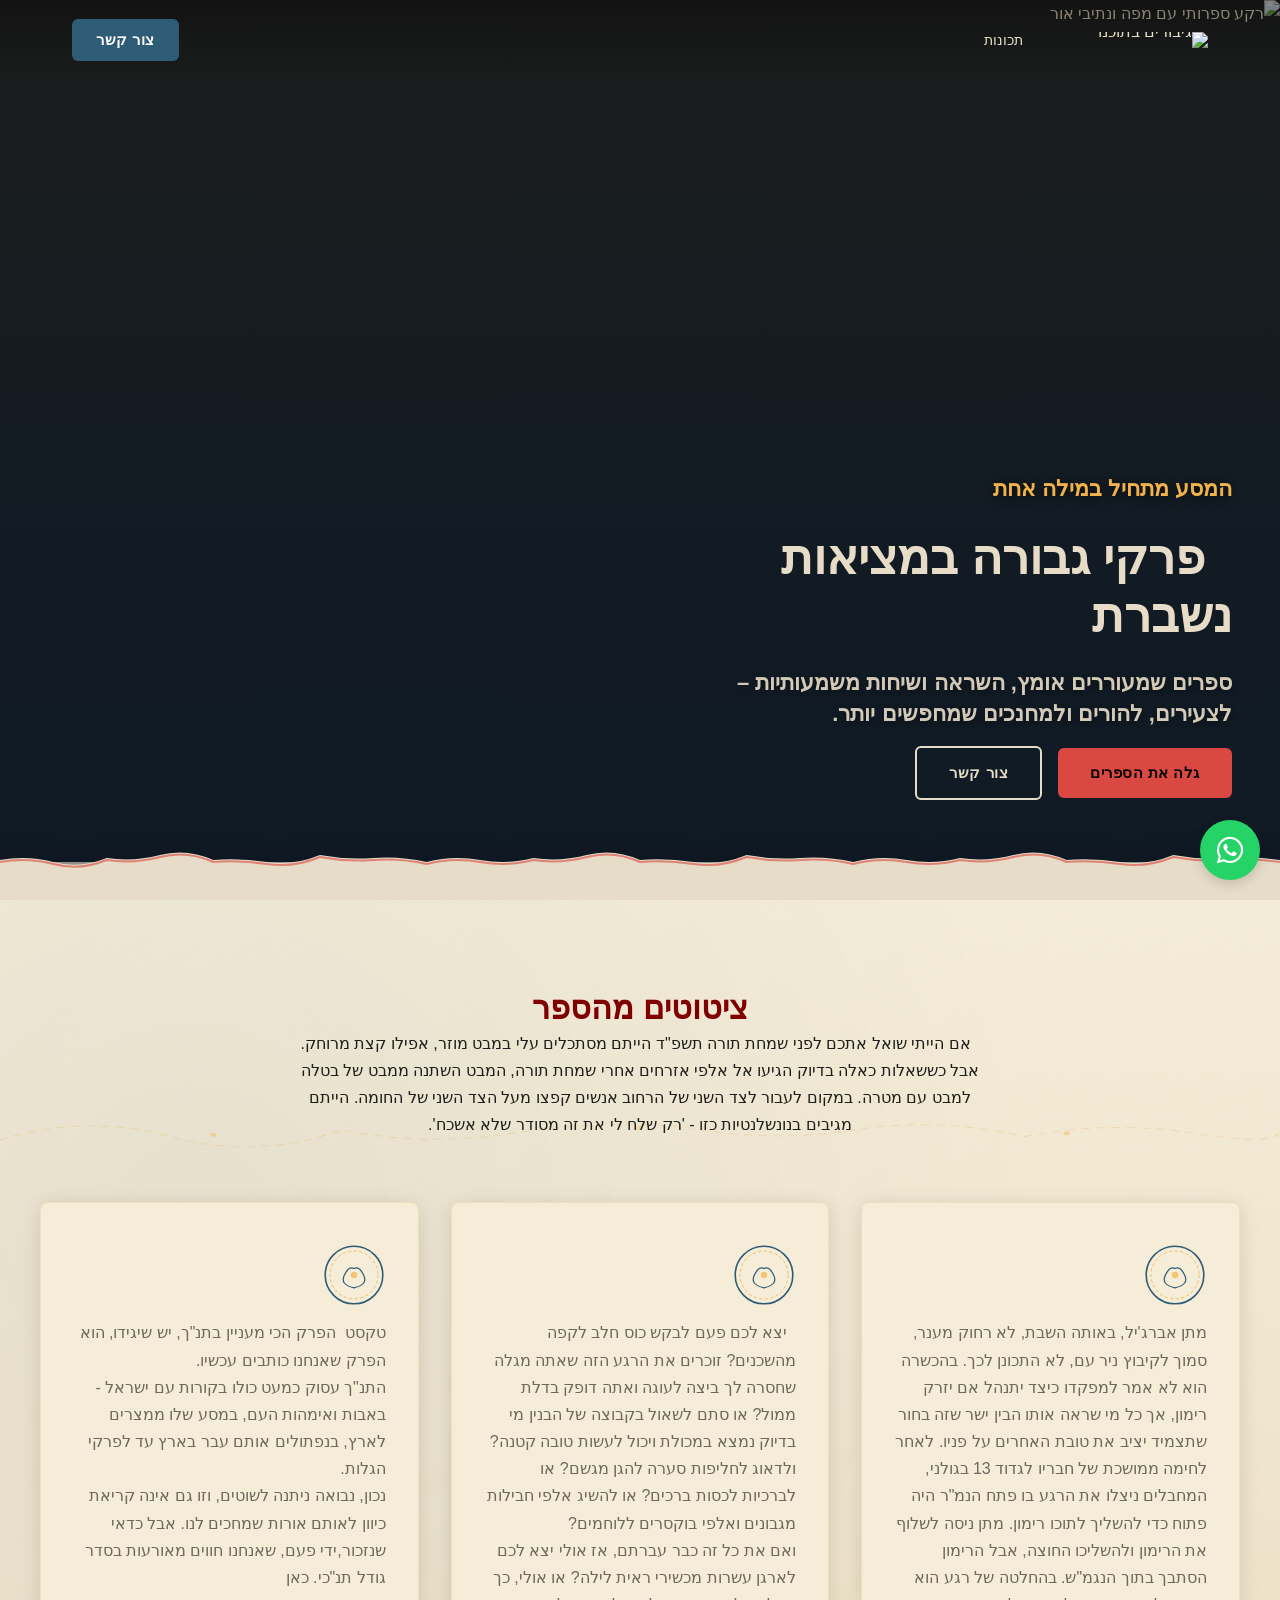
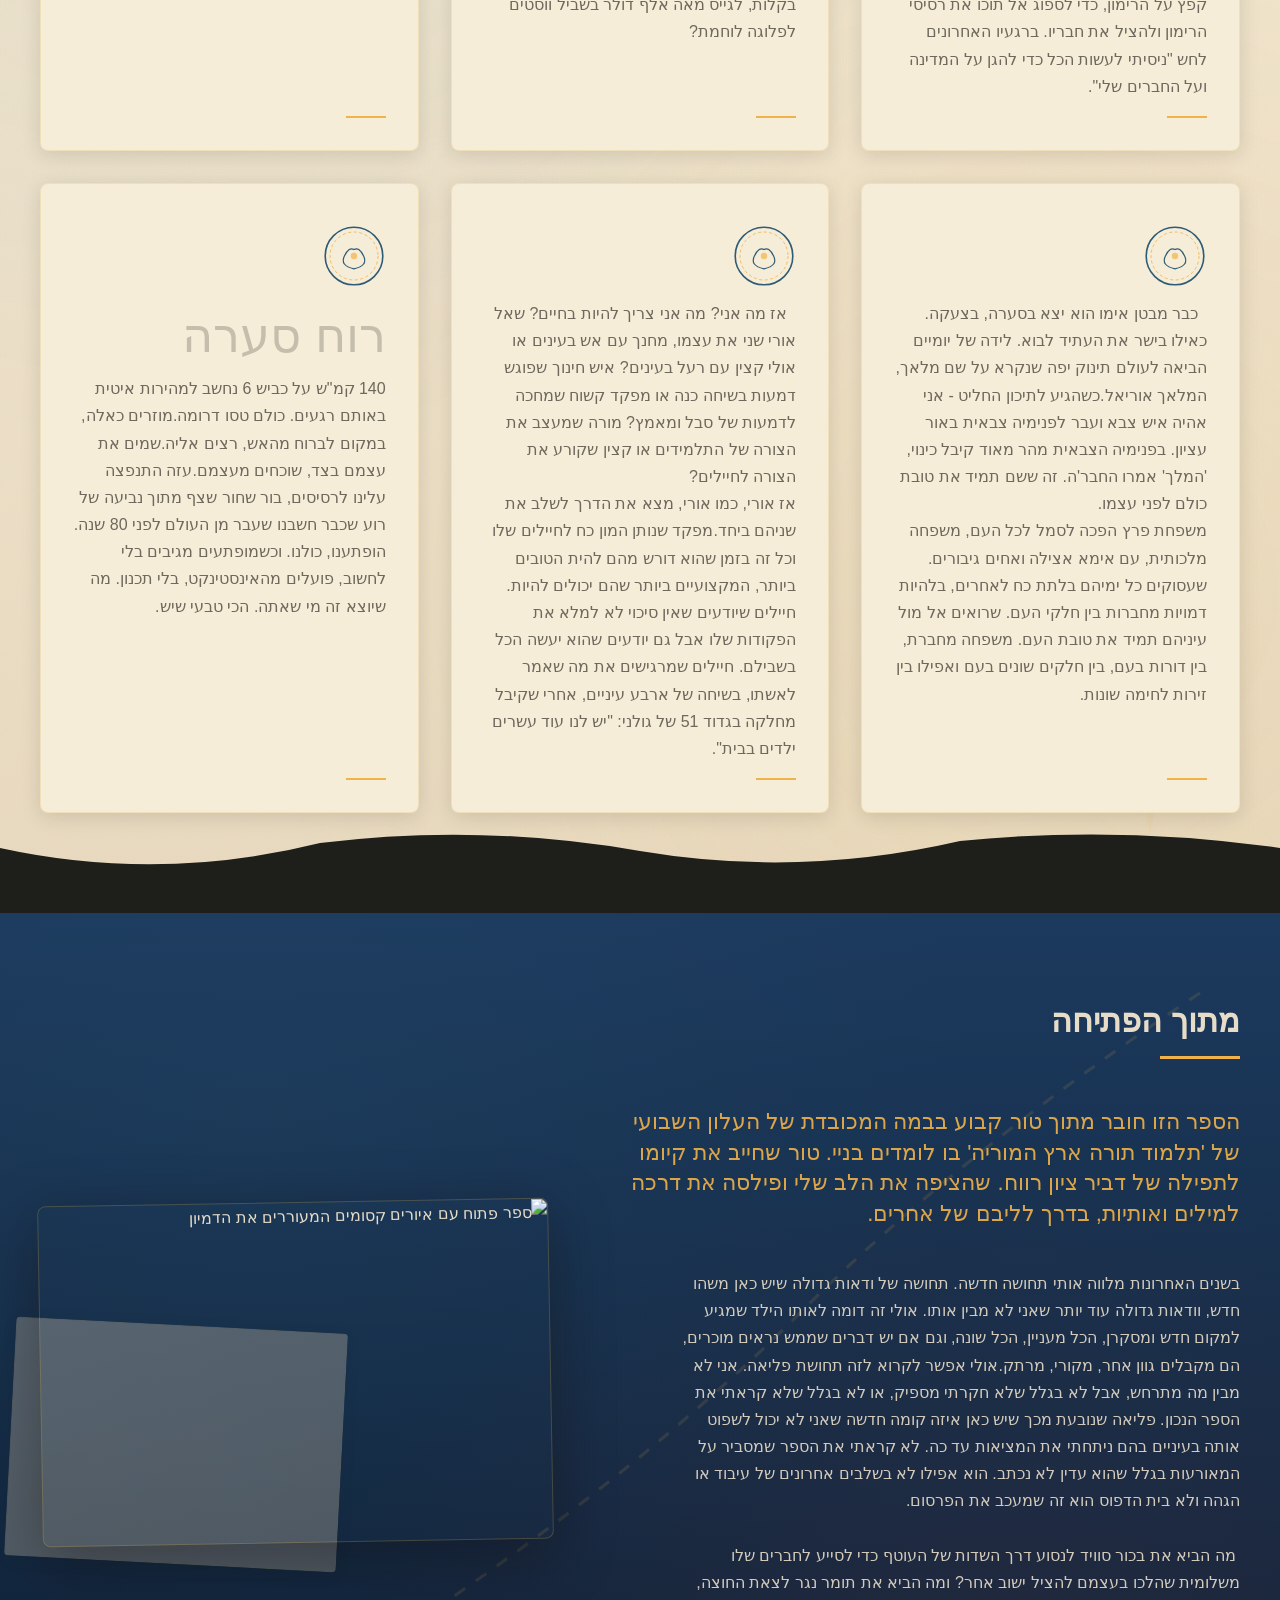
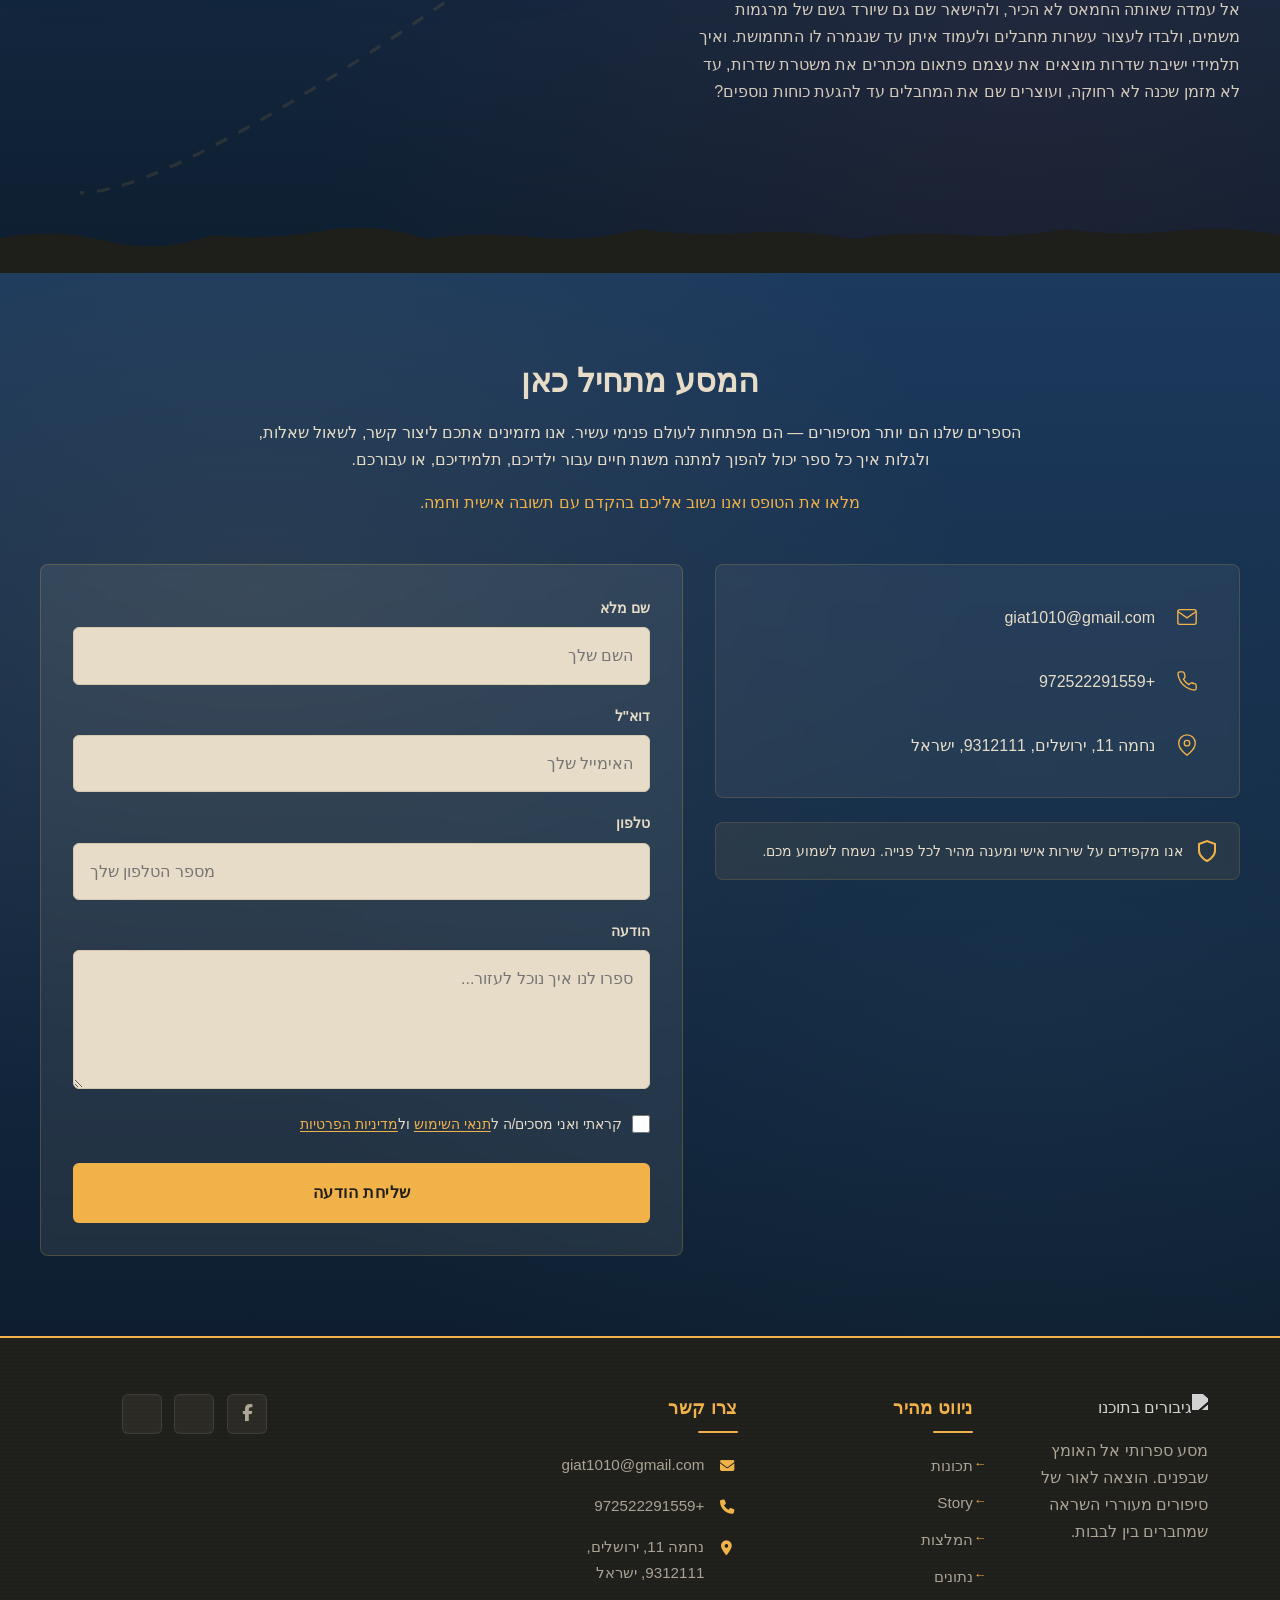
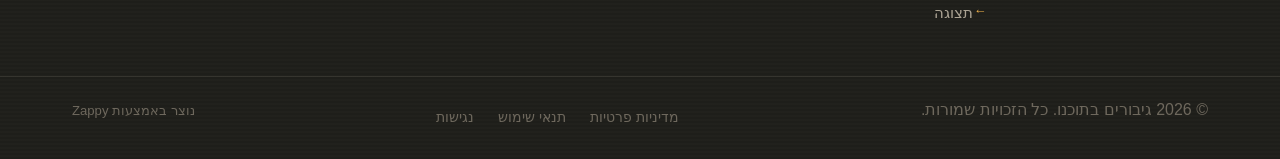
==== commit f21743c4: "Background sync: Progressive GitHub Sync" ====
--- a/index.html
+++ b/index.html
@@ -824,9 +824,9 @@
 
   <!-- Content overlay group -->
   <div class="hero-content">
-    <h3 class="hero-cue" style="">המסע מתחיל במילה אחת</h3>
-    <h1 class="hero-title" style="">&nbsp; פרקי גבורה במציאות נשברת&nbsp;&nbsp;</h1>
-    <h3 class="hero-subtitle" style="">ספרים שמעוררים אומץ, השראה ושיחות משמעותיות – לצעירים, להורים ולמחנכים שמחפשים יותר.</h3>
+    <h3 class="hero-cue" >המסע מתחיל במילה אחת</h3>
+    <h1 class="hero-title" >&nbsp; פרקי גבורה במציאות נשברת&nbsp;&nbsp;</h1>
+    <h3 class="hero-subtitle" >ספרים שמעוררים אומץ, השראה ושיחות משמעותיות – לצעירים, להורים ולמחנכים שמחפשים יותר.</h3>
     <div class="hero-cta-group">
       <a href="#books" class="btn btn-primary" style="color: rgb(0, 0, 0) !important; outline: none;" data-element-type="button" data-element-id="btn-1781015473066-f8ieb8i0w" data-native-element="true">גלה את הספרים</a>
       <a href="#contact" class="btn btn-secondary" data-element-type="button" data-element-id="btn-1781015473066-ebumq81hi" data-native-element="true">צור קשר</a>
@@ -878,7 +878,7 @@
     <!-- Intro Block -->
     <div class="features-intro">
       
-      <h2 class="features-heading" style=""><span style="color: #1e1e1a !important"><span style="color: #e6e68a !important"><span style="color: #b3b336 !important"><span style="color: #800000 !important">ציטוטים מהספר<br></span></span></span></span><p><span style="font-weight: normal;">&nbsp; אם הייתי שואל אתכם לפני שמחת תורה תשפ"ד הייתם מסתכלים עלי במבט מוזר, אפילו קצת מרוחק. אבל כששאלות כאלה בדיוק הגיעו אל אלפי אזרחים אחרי שמחת תורה, המבט השתנה ממבט של בטלה למבט עם מטרה. במקום לעבור לצד השני של הרחוב אנשים קפצו מעל הצד השני של החומה. הייתם מגיבים בנונשלנטיות כזו - 'רק שלח לי את זה מסודר שלא אשכח'.</span></p></h2>
+      <h2 class="features-heading" ><span style="color: #1e1e1a !important"><span style="color: #e6e68a !important"><span style="color: #b3b336 !important"><span style="color: #800000 !important">ציטוטים מהספר<br></span></span></span></span><p><span style="font-weight: normal;">&nbsp; אם הייתי שואל אתכם לפני שמחת תורה תשפ"ד הייתם מסתכלים עלי במבט מוזר, אפילו קצת מרוחק. אבל כששאלות כאלה בדיוק הגיעו אל אלפי אזרחים אחרי שמחת תורה, המבט השתנה ממבט של בטלה למבט עם מטרה. במקום לעבור לצד השני של הרחוב אנשים קפצו מעל הצד השני של החומה. הייתם מגיבים בנונשלנטיות כזו - 'רק שלח לי את זה מסודר שלא אשכח'.</span></p></h2>
       
     </div>
 
@@ -894,9 +894,9 @@
             <circle cx="40" cy="40" r="4" fill="var(--accent)" opacity="0.7"></circle>
           </svg>
         </div>
-        <div class="card-number" style="cursor: text;"></div>
-        
-        <p class="card-text" style="cursor: text;">
+        <div class="card-number" ></div>
+        
+        <p class="card-text" >
 
 מתן אברג'יל, באותה השבת, לא רחוק מענר, סמוך לקיבוץ ניר עם, לא התכונן לכך. בהכשרה הוא לא אמר למפקדו כיצד יתנהל אם יזרק רימון, אך כל מי שראה אותו הבין ישר שזה בחור שתצמיד יציב את טובת האחרים על פניו. לאחר לחימה ממושכת של חבריו לגדוד 13 בגולני, המחבלים ניצלו את הרגע בו פתח הנמ"ר היה פתוח כדי להשליך לתוכו רימון. מתן ניסה לשלוף את הרימון ולהשליכו החוצה, אבל הרימון הסתבך בתוך הנגמ"ש. בהחלטה של רגע הוא קפץ על הרימון, כדי לספוג אל תוכו את רסיסי הרימון ולהציל את חבריו. ברגעיו האחרונים לחש "ניסיתי לעשות הכל כדי להגן על המדינה ועל החברים שלי".</p>
         <div class="card-accent-line"></div>
@@ -909,9 +909,9 @@
             <circle cx="40" cy="40" r="4" fill="var(--accent)" opacity="0.7"></circle>
           </svg>
         </div>
-        <div class="card-number" style="cursor: text;"></div>
-        
-        <p class="card-text" style="cursor: text;">&nbsp; יצא לכם פעם לבקש כוס חלב לקפה מהשכנים? זוכרים את הרגע הזה שאתה מגלה שחסרה לך ביצה לעוגה ואתה דופק בדלת ממול? או סתם לשאול בקבוצה של הבנין מי בדיוק נמצא במכולת ויכול לעשות טובה קטנה?<br>ולדאוג לחליפות סערה להגן מגשם? או לברכיות לכסות ברכים? או להשיג אלפי חבילות מגבונים ואלפי בוקסרים ללוחמים?<br>ואם את כל זה כבר עברתם, אז אולי יצא לכם לארגן עשרות מכשירי ראית לילה? או אולי, כך בקלות, לגייס מאה אלף דולר בשביל ווסטים לפלוגה לוחמת?</p>
+        <div class="card-number" ></div>
+        
+        <p class="card-text" >&nbsp; יצא לכם פעם לבקש כוס חלב לקפה מהשכנים? זוכרים את הרגע הזה שאתה מגלה שחסרה לך ביצה לעוגה ואתה דופק בדלת ממול? או סתם לשאול בקבוצה של הבנין מי בדיוק נמצא במכולת ויכול לעשות טובה קטנה?<br>ולדאוג לחליפות סערה להגן מגשם? או לברכיות לכסות ברכים? או להשיג אלפי חבילות מגבונים ואלפי בוקסרים ללוחמים?<br>ואם את כל זה כבר עברתם, אז אולי יצא לכם לארגן עשרות מכשירי ראית לילה? או אולי, כך בקלות, לגייס מאה אלף דולר בשביל ווסטים לפלוגה לוחמת?</p>
         <div class="card-accent-line"></div>
       </article><article class="feature-card" style="background-color: rgb(245, 237, 216) !important; padding: 40px 32px 32px !important; box-sizing: border-box; grid-area: auto !important;" data-grid-item-index="2">
         <div class="card-seal" aria-hidden="true" data-element-type="icon" data-icon-type="svg" data-element-id="icon-1781015857064-k9m8y83ha-add-1781016003182-1lsq93-add-1781016116188-2uym4k-add-1781016124533-3d15qu">
@@ -922,9 +922,9 @@
             <circle cx="40" cy="40" r="4" fill="var(--accent)" opacity="0.7"></circle>
           </svg>
         </div>
-        <div class="card-number" style="cursor: text;"></div>
-        
-        <p class="card-text" style="cursor: text;">טקסט&nbsp;
+        <div class="card-number" ></div>
+        
+        <p class="card-text" >טקסט&nbsp;
 
 הפרק הכי מעניין בתנ"ך, יש שיגידו, הוא הפרק שאנחנו כותבים עכשיו.<br>התנ"ך עסוק כמעט כולו בקורות עם ישראל - באבות ואימהות העם, במסע שלו ממצרים לארץ, בנפתולים אותם עבר בארץ עד לפרקי הגלות.<br>נכון, נבואה ניתנה לשוטים, וזו גם אינה קריאת כיוון לאותם אורות שמחכים לנו. אבל כדאי שנזכור,ידי פעם, שאנחנו חווים מאורעות בסדר גודל תנ"כי. כאן</p>
         <div class="card-accent-line"></div>
@@ -937,9 +937,9 @@
             <circle cx="40" cy="40" r="4" fill="var(--accent)" opacity="0.7"></circle>
           </svg>
         </div>
-        <div class="card-number" style="cursor: text;"></div>
-        
-        <p class="card-text" style="cursor: text;">&nbsp; כבר מבטן אימו הוא יצא בסערה, בצעקה. כאילו בישר את העתיד לבוא. לידה של יומיים הביאה לעולם תינוק יפה שנקרא על שם מלאך, המלאך אוריאל.כשהגיע לתיכון החליט - אני אהיה איש צבא ועבר לפנימיה צבאית באור עציון. בפנימיה הצבאית מהר מאוד קיבל כינוי, 'המלך' אמרו החבר'ה. זה ששם תמיד את טובת כולם לפני עצמו. <br>משפחת פרץ הפכה לסמל לכל העם, משפחה מלכותית, עם אימא אצילה ואחים גיבורים. שעסוקים כל ימיהם בלתת כח לאחרים, בלהיות דמויות מחברות בין חלקי העם. שרואים אל מול עיניהם תמיד את טובת העם. משפחה מחברת, בין דורות בעם, בין חלקים שונים בעם ואפילו בין זירות לחימה שונות.</p>
+        <div class="card-number" ></div>
+        
+        <p class="card-text" >&nbsp; כבר מבטן אימו הוא יצא בסערה, בצעקה. כאילו בישר את העתיד לבוא. לידה של יומיים הביאה לעולם תינוק יפה שנקרא על שם מלאך, המלאך אוריאל.כשהגיע לתיכון החליט - אני אהיה איש צבא ועבר לפנימיה צבאית באור עציון. בפנימיה הצבאית מהר מאוד קיבל כינוי, 'המלך' אמרו החבר'ה. זה ששם תמיד את טובת כולם לפני עצמו. <br>משפחת פרץ הפכה לסמל לכל העם, משפחה מלכותית, עם אימא אצילה ואחים גיבורים. שעסוקים כל ימיהם בלתת כח לאחרים, בלהיות דמויות מחברות בין חלקי העם. שרואים אל מול עיניהם תמיד את טובת העם. משפחה מחברת, בין דורות בעם, בין חלקים שונים בעם ואפילו בין זירות לחימה שונות.</p>
         <div class="card-accent-line"></div>
       </article><article class="feature-card" style="box-sizing: border-box; background-color: rgb(245, 237, 216) !important; padding: 40px 32px 32px !important; grid-area: auto !important; display: flex !important; flex-direction: column !important; justify-content: flex-start !important; align-items: stretch !important; align-self: stretch !important; height: 100% !important;" data-grid-item-index="4">
         <div class="card-seal" aria-hidden="true" data-element-type="icon" data-icon-type="svg" data-element-id="icon-1781015857064-k9m8y83ha-add-1781016003182-1lsq93">
@@ -950,9 +950,9 @@
             <circle cx="40" cy="40" r="4" fill="var(--accent)" opacity="0.7"></circle>
           </svg>
         </div>
-        <div class="card-number" style="cursor: text;"></div>
-        
-        <p class="card-text" style="cursor: text;">&nbsp; אז מה אני? מה אני צריך להיות בחיים? שאל אורי שני את עצמו, מחנך עם אש בעינים או אולי קצין עם רעל בעינים? איש חינוך שפוגש דמעות בשיחה כנה או מפקד קשוח שמחכה לדמעות של סבל ומאמץ? מורה שמעצב את הצורה של התלמידים או קצין שקורע את הצורה לחיילים?<br>אז אורי, כמו אורי, מצא את הדרך לשלב את שניהם ביחד.מפקד שנותן המון כח לחיילים שלו וכל זה בזמן שהוא דורש מהם להית הטובים ביותר, המקצועיים ביותר שהם יכולים להיות. חיילים שיודעים שאין סיכוי לא למלא את הפקודות שלו אבל גם יודעים שהוא יעשה הכל בשבילם. חיילים שמרגישים את מה שאמר לאשתו, בשיחה של ארבע עיניים, אחרי שקיבל מחלקה בגדוד 51 של גולני: "יש לנו עוד עשרים ילדים בבית".&nbsp;&nbsp;</p>
+        <div class="card-number" ></div>
+        
+        <p class="card-text" >&nbsp; אז מה אני? מה אני צריך להיות בחיים? שאל אורי שני את עצמו, מחנך עם אש בעינים או אולי קצין עם רעל בעינים? איש חינוך שפוגש דמעות בשיחה כנה או מפקד קשוח שמחכה לדמעות של סבל ומאמץ? מורה שמעצב את הצורה של התלמידים או קצין שקורע את הצורה לחיילים?<br>אז אורי, כמו אורי, מצא את הדרך לשלב את שניהם ביחד.מפקד שנותן המון כח לחיילים שלו וכל זה בזמן שהוא דורש מהם להית הטובים ביותר, המקצועיים ביותר שהם יכולים להיות. חיילים שיודעים שאין סיכוי לא למלא את הפקודות שלו אבל גם יודעים שהוא יעשה הכל בשבילם. חיילים שמרגישים את מה שאמר לאשתו, בשיחה של ארבע עיניים, אחרי שקיבל מחלקה בגדוד 51 של גולני: "יש לנו עוד עשרים ילדים בבית".&nbsp;&nbsp;</p>
         <div class="card-accent-line"></div>
       </article><article class="feature-card" style="box-sizing: border-box; background-color: rgb(245, 237, 216) !important; padding: 40px 32px 32px !important; grid-area: auto !important; display: flex !important; flex-direction: column !important; justify-content: flex-start !important; align-items: stretch !important; align-self: stretch !important; height: 100% !important;" data-grid-item-index="5">
         <div class="card-seal" aria-hidden="true" data-element-type="icon" data-icon-type="svg" data-element-id="icon-1781015857064-k9m8y83ha">
@@ -963,9 +963,9 @@
             <circle cx="40" cy="40" r="4" fill="var(--accent)" opacity="0.7"></circle>
           </svg>
         </div>
-        <div class="card-number" style="cursor: text;"><span style="font-weight: normal; color: #383631 !important">רוח סערה</span></div>
-        
-        <p class="card-text" style="cursor: text;"><br>140 קמ"ש על כביש 6 נחשב למהירות איטית באותם רגעים. כולם טסו דרומה.מוזרים כאלה, במקום לברוח מהאש, רצים אליה.שמים את עצמם בצד, שוכחים מעצמם.עזה התנפצה עלינו לרסיסים, בור שחור שצף מתוך נביעה של רוע שכבר חשבנו שעבר מן העולם לפני 80 שנה. הופתענו, כולנו. וכשמופתעים מגיבים בלי לחשוב, פועלים מהאינסטינקט, בלי תכנון. מה שיוצא זה מי שאתה. הכי טבעי שיש.&nbsp;&nbsp;</p>
+        <div class="card-number" ><span style="font-weight: normal; color: #383631 !important">רוח סערה</span></div>
+        
+        <p class="card-text" ><br>140 קמ"ש על כביש 6 נחשב למהירות איטית באותם רגעים. כולם טסו דרומה.מוזרים כאלה, במקום לברוח מהאש, רצים אליה.שמים את עצמם בצד, שוכחים מעצמם.עזה התנפצה עלינו לרסיסים, בור שחור שצף מתוך נביעה של רוע שכבר חשבנו שעבר מן העולם לפני 80 שנה. הופתענו, כולנו. וכשמופתעים מגיבים בלי לחשוב, פועלים מהאינסטינקט, בלי תכנון. מה שיוצא זה מי שאתה. הכי טבעי שיש.&nbsp;&nbsp;</p>
         <div class="card-accent-line"></div>
       </article>
 
@@ -989,11 +989,11 @@
   <div class="index-story-section__container">
     <!-- Content Column (START) -->
     <div class="index-story-section__content">
-      <h2 class="index-story-section__title" style="">מתוך הפתיחה</h2>
-      <h3 class="index-story-section__subtitle" style=""><span style="font-weight: normal;">
+      <h2 class="index-story-section__title" >מתוך הפתיחה</h2>
+      <h3 class="index-story-section__subtitle" ><span style="font-weight: normal;">
 
 הספר הזו חובר מתוך טור קבוע בבמה המכובדת של העלון השבועי של 'תלמוד תורה ארץ המוריה' בו לומדים בניי. טור שחייב את קיומו לתפילה של דביר ציון רווח. שהציפה את הלב שלי ופילסה את דרכה למילים ואותיות, בדרך לליבם של אחרים.</span></h3>
-      <p class="index-story-section__text" style="">
+      <p class="index-story-section__text" >
 
 בשנים האחרונות מלווה אותי תחושה חדשה. תחושה של ודאות גדולה שיש כאן משהו חדש, וודאות גדולה עוד יותר שאני לא מבין אותו. אולי זה דומה לאותו הילד שמגיע למקום חדש ומסקרן, הכל מעניין, הכל שונה, וגם אם יש דברים שממש נראים מוכרים, הם מקבלים גוון אחר, מקורי, מרתק.אולי אפשר לקרוא לזה תחושת פליאה. אני לא מבין מה מתרחש, אבל לא בגלל שלא חקרתי מספיק, או לא בגלל שלא קראתי את הספר הנכון. פליאה שנובעת מכך שיש כאן איזה קומה חדשה שאני לא יכול לשפוט אותה בעיניים בהם ניתחתי את המציאות עד כה. לא קראתי את הספר שמסביר על המאורעות בגלל שהוא עדין לא נכתב. הוא אפילו לא בשלבים אחרונים של עיבוד או הגהה ולא בית הדפוס הוא זה שמעכב את הפרסום. 
 
@@ -1010,7 +1010,7 @@
     <!-- Imagery Column (END) -->
     <div class="index-story-section__imagery">
       <div class="index-story-section__image-frame">
-        <img loading="lazy" decoding="async" data-placeholder="index-story-image-1" data-context="A beautifully illustrated open book spread on a wooden desk, with soft magical light and whimsical elements like stars and tiny landscapes emerging from the pages, reflecting a journey of courage and imagination for a childrens book publishing brand." width="600" height="400" src="/assets/site-index-story-image-1.webp" alt="ספר פתוח עם איורים קסומים המעוררים את הדמיון" class="index-story-section__image" data-element-type="image" data-element-id="img-1781015473076-xbn2t4qtr" style="">
+        <img loading="lazy" decoding="async" data-placeholder="index-story-image-1" data-context="A beautifully illustrated open book spread on a wooden desk, with soft magical light and whimsical elements like stars and tiny landscapes emerging from the pages, reflecting a journey of courage and imagination for a childrens book publishing brand." width="600" height="400" src="/assets/site-index-story-image-1.webp" alt="ספר פתוח עם איורים קסומים המעוררים את הדמיון" class="index-story-section__image" data-element-type="image" data-element-id="img-1781015473076-xbn2t4qtr" >
       </div>
       <!-- Parchment Backplate -->
       <div class="index-story-section__parchment" aria-hidden="true"></div>
@@ -1114,8 +1114,8 @@
     <div class="footer-grid">
       <!-- Company Info -->
       <div class="footer-col footer-company-col">
-        <img src="/assets/books-publishing-logo.webp" alt="גיבורים בתוכנו" class="logo" data-element-type="image" data-element-id="img-1781016350895-24ii4kqcg" data-zappy-footer-image="true" style="">
-        <p class="footer-tagline" style="">מסע ספרותי אל האומץ שבפנים. הוצאה לאור של סיפורים מעוררי השראה שמחברים בין לבבות.</p>
+        <img src="/assets/books-publishing-logo.webp" alt="גיבורים בתוכנו" class="logo" data-element-type="image" data-element-id="img-1781016350895-24ii4kqcg" data-zappy-footer-image="true" >
+        <p class="footer-tagline" >מסע ספרותי אל האומץ שבפנים. הוצאה לאור של סיפורים מעוררי השראה שמחברים בין לבבות.</p>
       </div>
 
       <!-- Quick Links -->
@@ -1149,12 +1149,8 @@
 
       <!-- Business Hours -->
       <div class="footer-col footer-hours-col">
-        <h4>שעות פעילות</h4>
-        <ul class="footer-hours">
-          <li><a href="/"><span class="hours-day">ימים א'–ה'</span> <span class="hours-time">09:00–18:00</span></a></li>
-          <li><a href="/"><span class="hours-day">יום ו'</span> <span class="hours-time">09:00–13:00</span></a></li>
-          <li><a href="/"><span class="hours-day">שבת</span> <span class="hours-time">סגור</span></a></li>
-        </ul>
+        
+        <ul class="footer-hours" ></ul>
       </div>
 
       <!-- Social Media -->
@@ -1162,8 +1158,8 @@
         
         <div class="footer-social">
           <a href="#" aria-label="Facebook" data-zappy-social-placeholder="true"><i class="fab fa-facebook-f"></i></a>
-          <a href="#" aria-label="Instagram" data-zappy-social-placeholder="true"><i class="fab fa-instagram" data-element-type="icon" data-element-id="icon-1781016350892-7gc3iwovd" data-icon-type="fontawesome"></i></a>
-          <a href="#" aria-label="WhatsApp" data-zappy-social-placeholder="true"><i class="fab fa-whatsapp" data-element-type="icon" data-element-id="icon-1781016350892-hr9q2h392" data-icon-type="fontawesome"></i></a>
+          <a href="#" aria-label="Instagram" data-zappy-social-placeholder="true"></a>
+          <a href="#" aria-label="WhatsApp" data-zappy-social-placeholder="true"></a>
         </div>
       </div>
     </div>
@@ -1178,7 +1174,7 @@
         <a href="/terms">תנאי שימוש</a>
         <a href="/accessibility">נגישות</a>
       </div>
-      <p class="zappy-editable"><a href="https://zappy5.com" target="_blank" class="zappy-attribution">נוצר באמצעות Zappy</a>
+      <p><a href="https://zappy5.com" target="_blank" class="zappy-attribution">נוצר באמצעות Zappy</a>
     </p></div>
   </div>
 </footer>
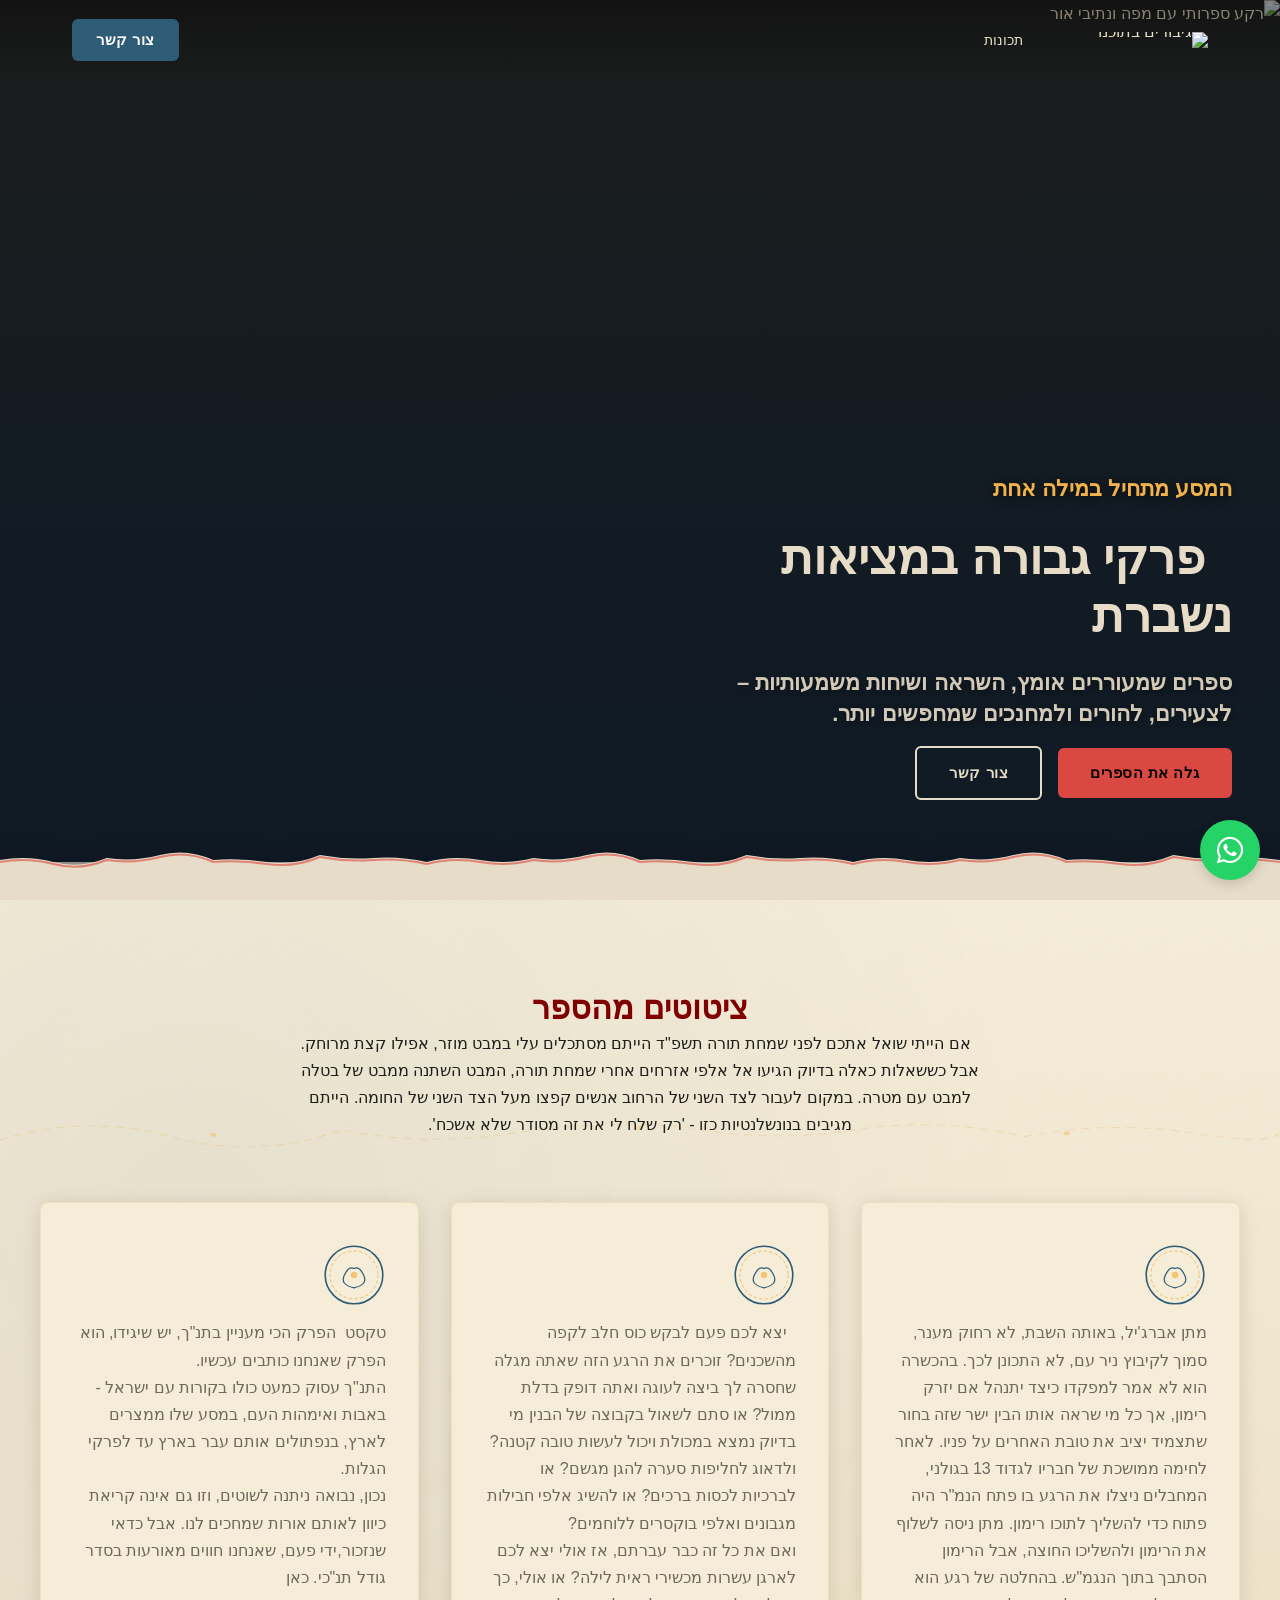
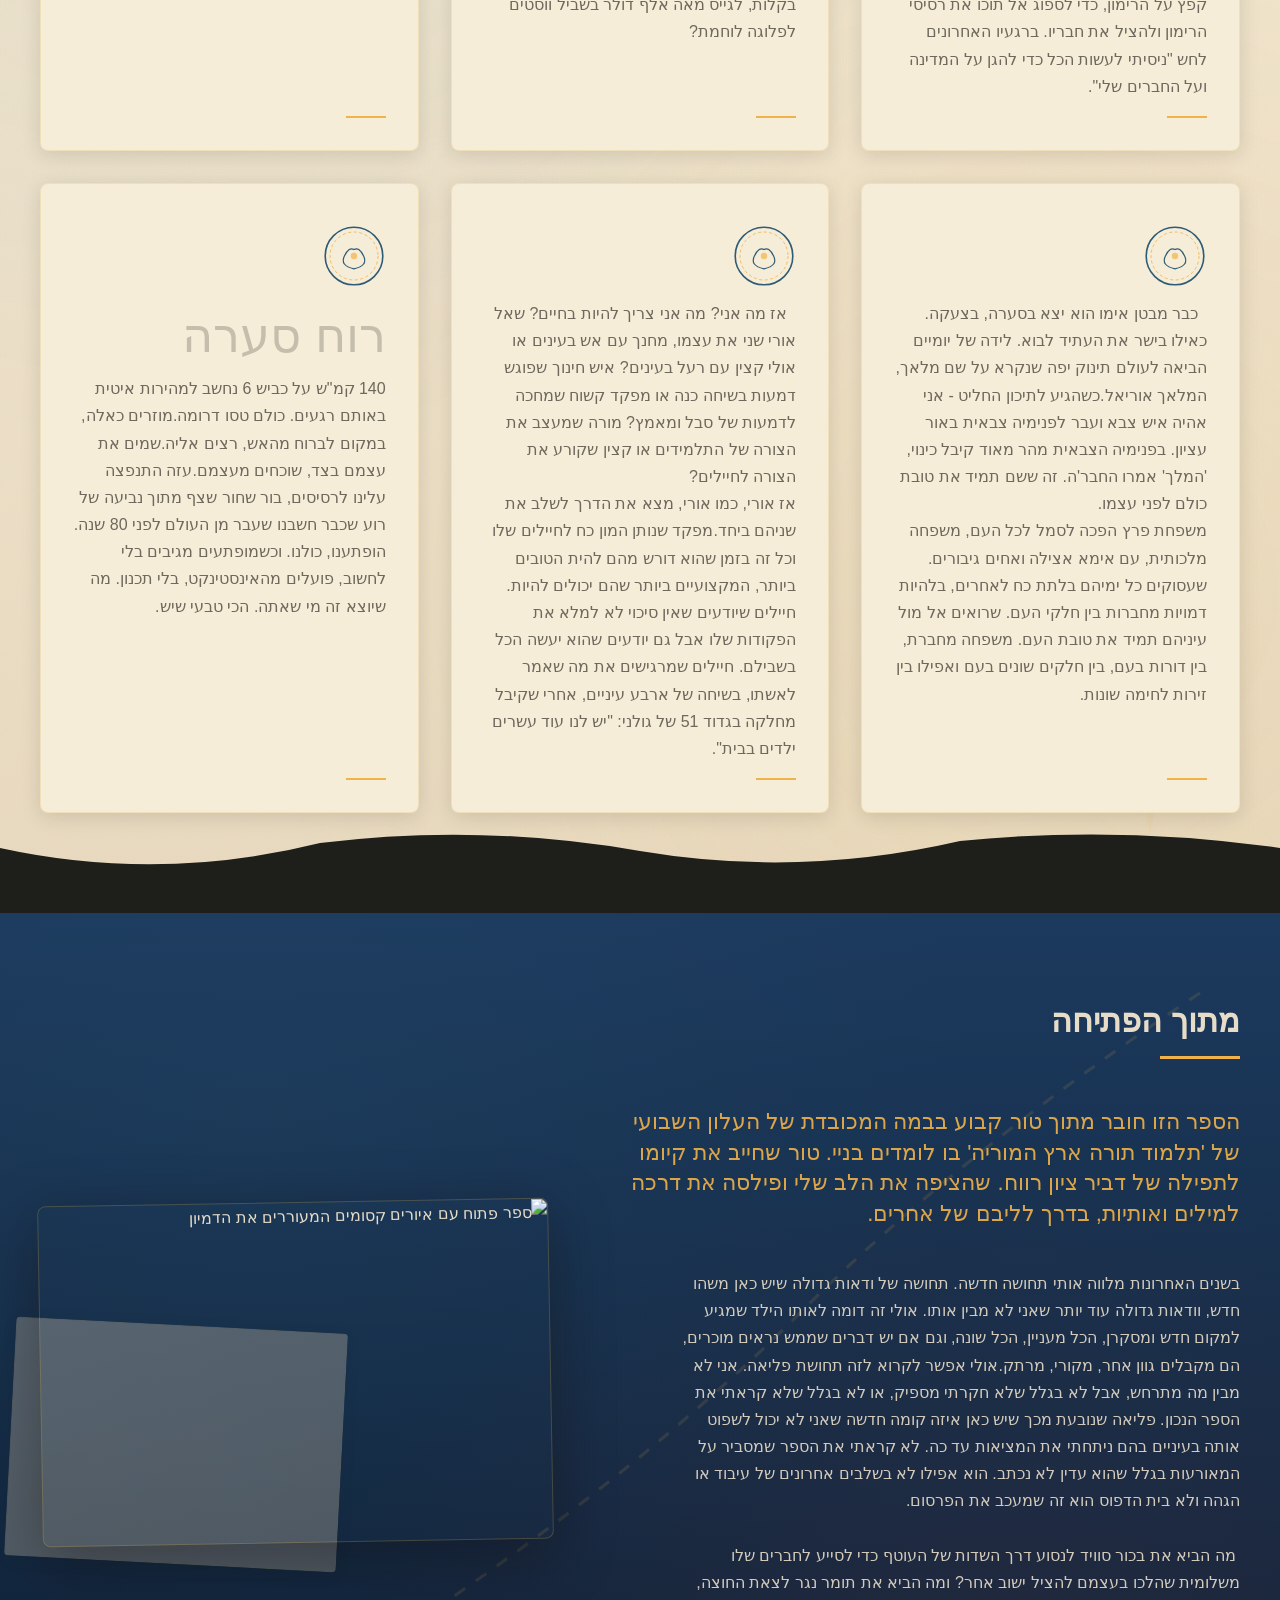
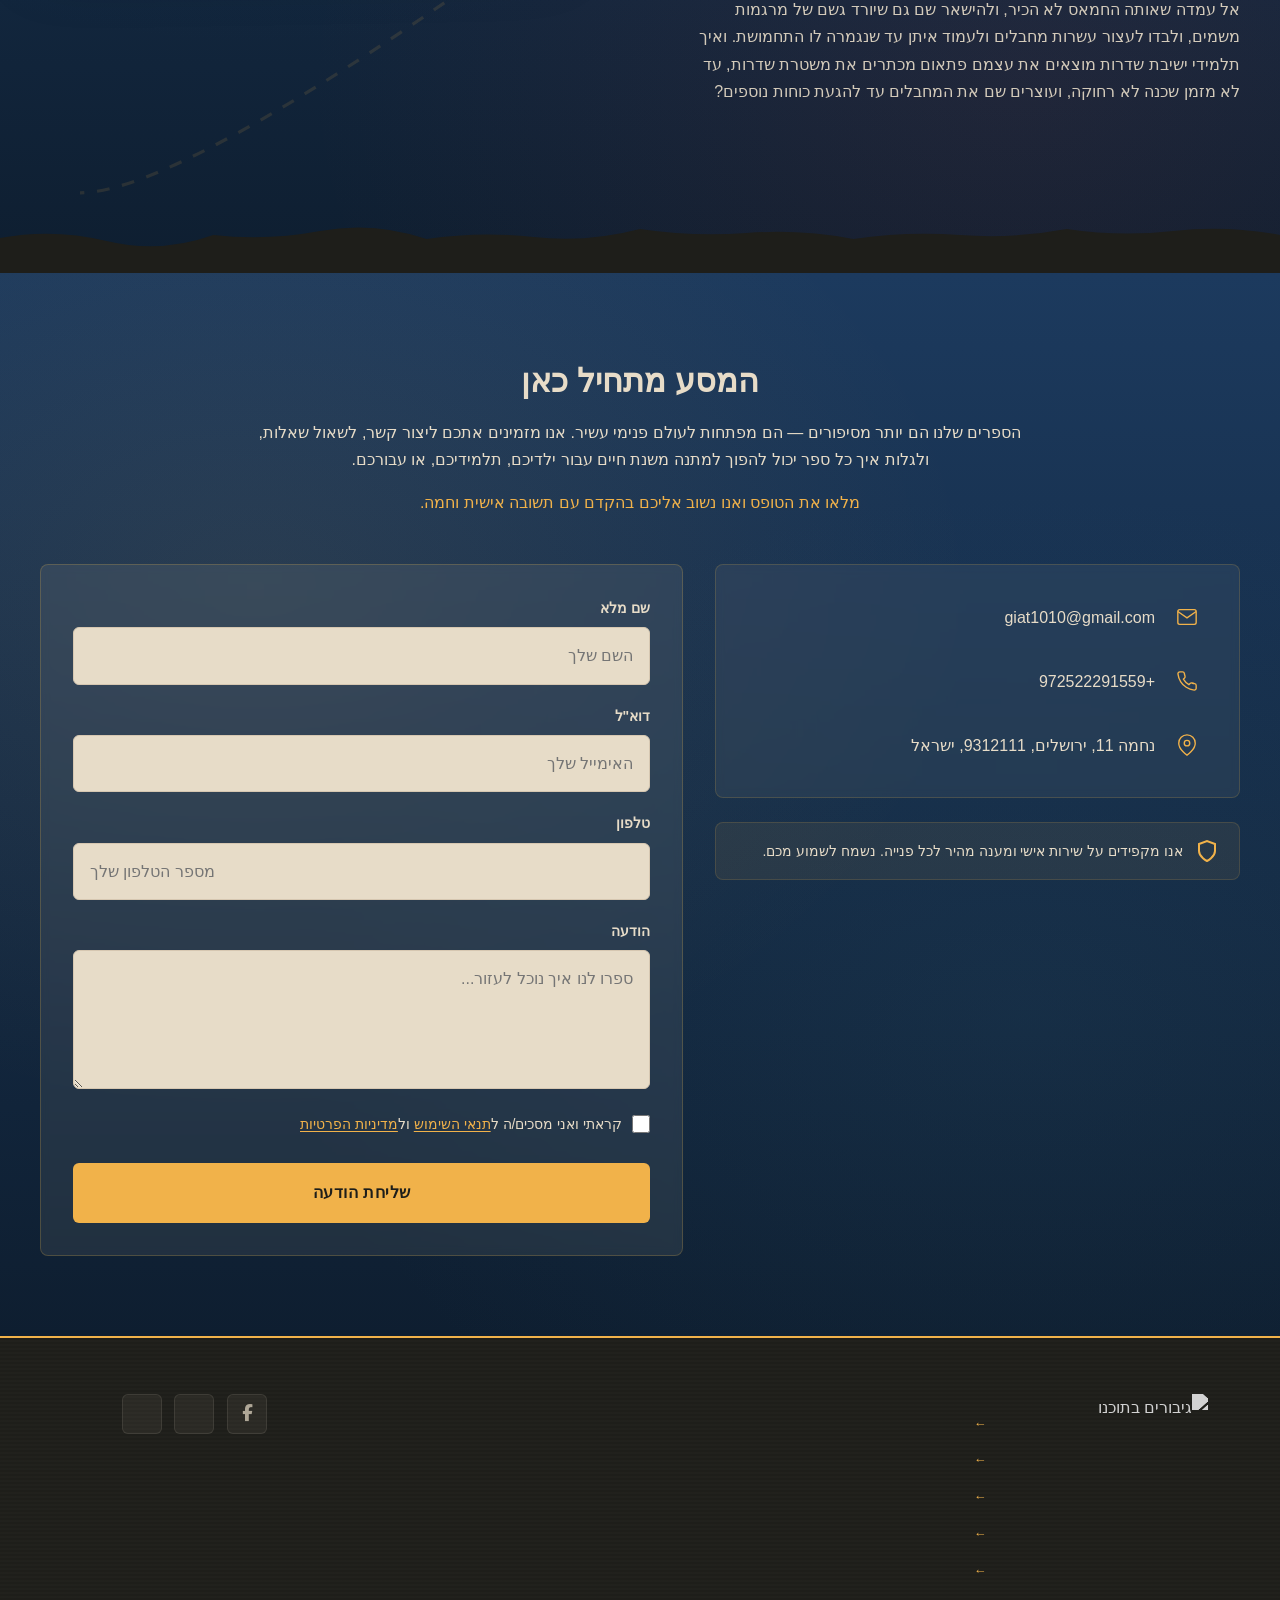
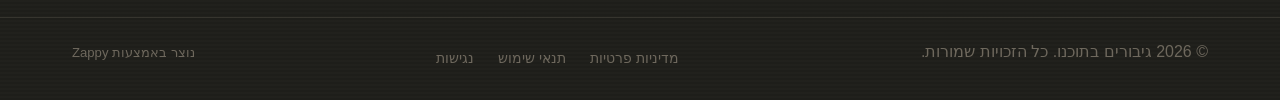
==== commit 70edbe2d: "Background sync: Progressive GitHub Sync" ====
--- a/index.html
+++ b/index.html
@@ -1114,37 +1114,26 @@
     <div class="footer-grid">
       <!-- Company Info -->
       <div class="footer-col footer-company-col">
-        <img src="/assets/books-publishing-logo.webp" alt="גיבורים בתוכנו" class="logo" data-element-type="image" data-element-id="img-1781016350895-24ii4kqcg" data-zappy-footer-image="true" >
-        <p class="footer-tagline" >מסע ספרותי אל האומץ שבפנים. הוצאה לאור של סיפורים מעוררי השראה שמחברים בין לבבות.</p>
+        <img src="/assets/books-publishing-logo.webp" alt="גיבורים בתוכנו" class="logo" data-element-type="image" data-element-id="img-1781016350895-24ii4kqcg" data-zappy-footer-image="true" style="object-fit: cover; object-position: 50% 50%;">
+        
       </div>
 
       <!-- Quick Links -->
       <div class="footer-col footer-links-col">
-        <h4>ניווט מהיר</h4>
+        
         <ul class="footer-links">
-          <li><a href="#features">תכונות</a></li>
-          <li><a href="#story">Story</a></li>
-          <li><a href="#testimonials">המלצות</a></li>
-          <li><a href="#stats">נתונים</a></li>
-          <li><a href="#showcase">תצוגה</a></li>
+          <li><a href="#features" ></a></li>
+          <li><a href="#story" ></a></li>
+          <li><a href="#testimonials" ></a></li>
+          <li><a href="#stats" ></a></li>
+          <li><a href="#showcase" ></a></li>
         </ul>
       </div>
 
       <!-- Contact Info -->
       <div class="footer-col footer-contact-col">
-        <h4>צרו קשר</h4>
-        <ul class="footer-contact">
-          <li>
-            <span class="contact-icon"><i class="fas fa-envelope" data-element-type="icon" data-element-id="icon-1781016350892-g00ll73o6" data-icon-type="fontawesome"></i></span>
-            <span class="contact-text"><a href="mailto:giat1010@gmail.com">giat1010@gmail.com</a></span>
-          </li>
-          <li>
-            <span class="contact-icon"><i class="fas fa-phone" data-element-type="icon" data-element-id="icon-1781016350892-4x7iwiyf4" data-icon-type="fontawesome"></i></span>
-            <span class="contact-text"><a href="tel:+972522291559">+972522291559</a></span>
-          </li>
-          <li><a href="/"><span class="contact-icon"><i class="fas fa-map-marker-alt"></i></span>
-            <span class="contact-text">נחמה 11, ירושלים, 9312111, ישראל</span></a></li>
-        </ul>
+        
+        <ul class="footer-contact" ></ul>
       </div>
 
       <!-- Business Hours -->
